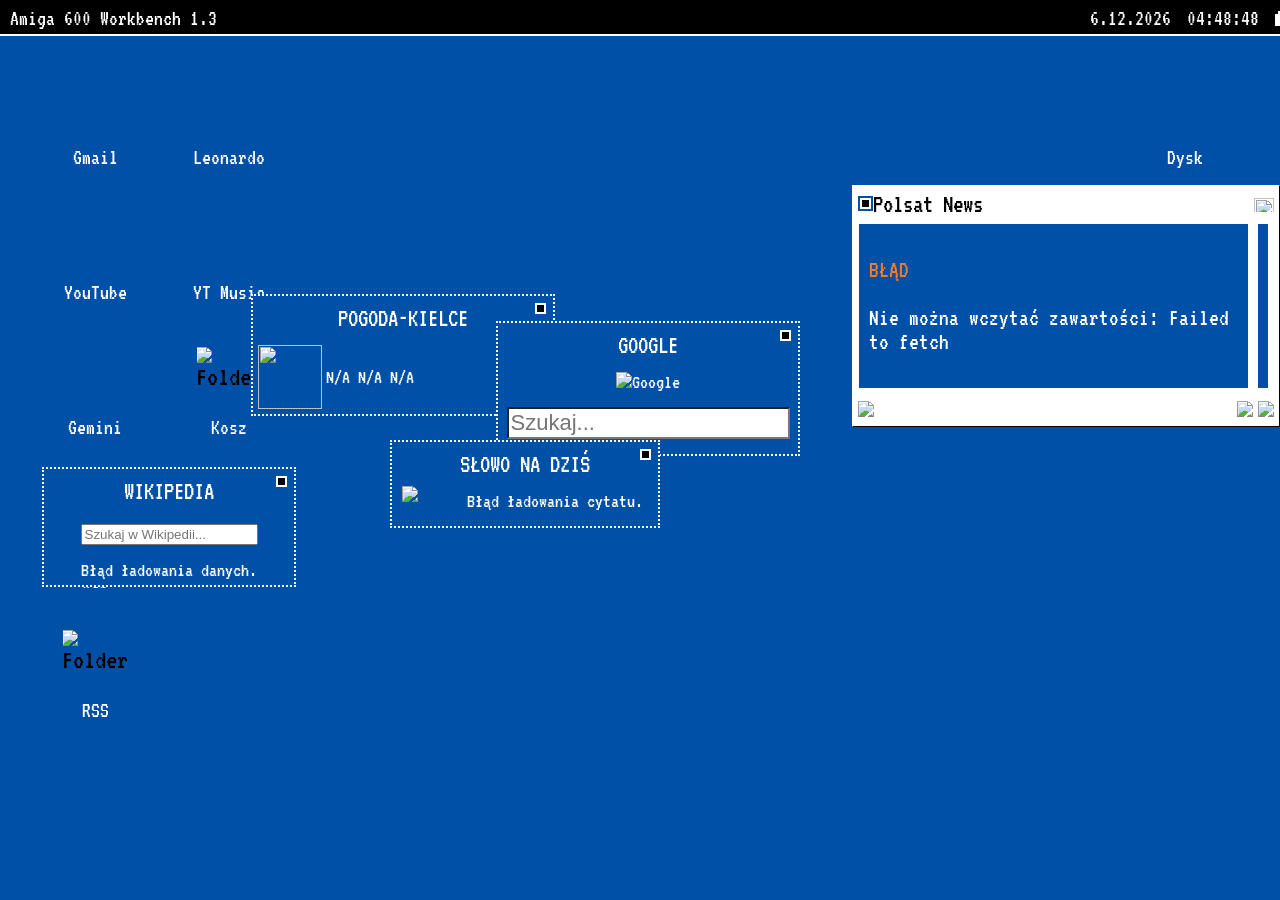
==== index.html @ e7f715d5 "Update index.html" ====
<!DOCTYPE html>
<html lang="pl">
<head>
    <meta charset="UTF-8">
    <meta name="viewport" content="width=device-width, initial-scale=1.0">
    <title>Workbench 1.3</title>
    <script src="https://cdn.tailwindcss.com"></script>
    <link rel="preconnect" href="https://fonts.googleapis.com">
    <link rel="preconnect" href="https://fonts.gstatic.com" crossorigin>
    <link href="https://fonts.googleapis.com/css2?family=VT323&display=swap" rel="stylesheet">
    <!-- Add Readability.js for better text extraction -->
    <script src="https://cdn.jsdelivr.net/npm/@mozilla/readability@0.5.0/Readability.min.js"></script>
    <style>
        :root {
            --amiga-blue: #0050a8;
            --amiga-orange: #f77b22;
            --amiga-black: #000000;
            --amiga-white: #ffffff;
        }

        html, body {
            height: 100%;
            margin: 0;
            padding: 0;
            overflow: hidden; /* Prevent body scrollbars */
        }

        body {
            font-family: 'VT323', monospace;
            font-size: 28px;
            color: var(--amiga-black);
            -webkit-font-smoothing: none;
            -moz-osx-font-smoothing: grayscale;
            image-rendering: pixelated;
            image-rendering: -moz-crisp-edges;
            image-rendering: crisp-edges;
            user-select: none;
            cursor: url('https://raw.githubusercontent.com/WidgetUZ/Amiga/refs/heads/main/images/kursor.png'), auto;
            background-color: var(--amiga-blue);
        }
        
		input  {
			color: var(--amiga-black) !important;
		}
        b, strong {
            font-weight: normal;
        }

        audio, embed, iframe, img, object, svg, video {
            display: block;
            vertical-align: middle;
            height: auto;
        }
        canvas {
            display: block;
            vertical-align: middle;
            height: auto;
        }
        /* Ensure canvas in icon-image fills its container */
        .icon-image canvas {
            width: 100%;
            height: 100%;
            object-fit: contain;
        }


        .workbench-screen {
            background-color: var(--amiga-blue);
            height: 100vh;
            overflow-y: auto;
            overflow-x: hidden;
            position: relative;
            padding: 20px;
            padding-top: 50px; /* Adjusted top margin */
            padding-bottom: 100px; /* Adjusted bottom margin */
            box-sizing: border-box;
        }


        .top-bar {
            background-color: var(--amiga-black);
            color: var(--amiga-white) !important;
            height: 32px;
            border-bottom: 2px solid var(--amiga-white);
            width: 100%;
            position: fixed;
            top: 0;
            left: 0;
            z-index: 1000;
            padding: 2px 10px 0;
            display: flex;
            align-items: center;
            justify-content: space-between;
        }
        
        .top-bar-text {
            white-space: nowrap;
            font-size: 22px;
        }
        
        #top-bar-right {
            display: flex;
            align-items: center;
            gap: 16px;
        }

        #mobile-feeds-menu {
            display: none; /* Hidden on desktop */
            position: relative;
        }
        #mobile-feeds-menu-btn {
            background: none; border: none; color: white; font-family: inherit;
            cursor: pointer;
        }
        #mobile-feeds-dropdown {
            display: none;
            position: absolute;
            top: 100%;
            left: 0;
            background-color: var(--amiga-black);
            border: 1px solid var(--amiga-white);
            z-index: 1001;
        }
        #mobile-feeds-dropdown a {
            color: white; text-decoration: none; display: block; padding: 5px 10px;
        }
        #mobile-feeds-dropdown a:hover {
            background-color: var(--amiga-blue);
        }

        .desktop {
            display: flex;
            justify-content: space-between; /* Distribute icons and widgets */
            min-height: calc(100% - 40px);
            position: relative; /* For absolute positioning of widget-container */
        }
        
        #desktop-icons-left, #desktop-icons-right {
            display: flex;
            flex-direction: column;
            flex-wrap: wrap; /* Allow wrapping into new columns */
            gap: 24px;
            align-content: flex-start;
            padding: 20px;
            box-sizing: border-box;
            height: calc(100vh - 150px); /* Fill available height for wrapping */
        }

        #desktop-icons-left {
            align-items: flex-start; /* Align icons to the left */
        }

        #desktop-icons-right {
            align-items: flex-end; /* Align icons to the right */
        }

        #widget-container {
            position: absolute; /* Position widgets absolutely within desktop */
            top: 0;
            left: 0;
            width: 100%;
            height: 100%;
            pointer-events: none; /* Allow clicks to pass through to desktop icons */
        }
        #widget-container > * {
            pointer-events: auto; /* Re-enable pointer events for individual widgets */
        }


        .desktop-icon {
            display: flex; flex-direction: column; align-items: center;
            width: 110px; cursor: inherit;
            text-decoration: none;
            flex-shrink: 0; /* Prevent icons from shrinking */
        }

        .icon-image {
            width: 64px; height: 58px; 
            background-color: transparent;
            border: none;
            position: relative;
            margin-bottom: 5px; display: flex; align-items: center; justify-content: center;
            overflow: hidden;
        }
        
        .icon-label { 
            background-color: transparent; 
            color: var(--amiga-white); 
            padding: 3px 5px; 
            font-size: 22px; 
            text-align: center; 
            border: 1px solid transparent; 
            width: 100%; 
            white-space: normal; /* Allow wrapping */
            word-break: break-word;
            min-height: 40px; /* Space for two lines */
            display: flex;
            align-items: center;
            justify-content: center;
            line-height: 1.2;
        }
        .desktop-icon:hover .icon-label { color: var(--amiga-orange); }
        
        .amiga-window {
            position: absolute; width: auto; max-width: 90%; height: auto; max-height: 80vh;
			float: left;
            background-color: var(--amiga-white);
            border: 1px solid;
            border-color: var(--amiga-white) var(--amiga-black) var(--amiga-black) var(--amiga-white);
            z-index: 50; display:none; flex-direction:column;
            padding: 1px;
        }

        .window-bar { height: 32px; padding: 0 4px; display: flex; align-items: center; justify-content: space-between; cursor: move; flex-shrink: 0; background-color: var(--amiga-white); }
        .amiga-window.active .window-bar .window-bar-bottom { color: var(--amiga-blue); }
        .amiga-window.inactive .window-bar .window-bar-bottom { color: var(--amiga-black); }
        .window-title-container { display: flex; align-items: center; width: 100%; height: 100%; overflow: hidden; }
        .window-title { padding-top: 2px; white-space: nowrap; overflow: hidden; text-overflow: ellipsis; font-size: 26px; }
        .title-lines{
            flex-grow: 1;
            height: 80%;
            margin-left: 5px;
			margin-right: 5px;
            position: relative;
			border-left: 19px;
			border-left-color: #000;
        }
		.bottom-lines{
            flex-grow: 1;
            height: 100%;
            margin-left: 5px;
			margin-right: 5px;
            position: relative;
        }
		.window-bar-bottom { height: 32px; padding: 0 4px; display: flex; align-items: center; justify-content: space-between; cursor: move; flex-shrink: 0; background-color: var(--amiga-white); }
        .amiga-window.active .window-bar .window-bar-bottom { color: var(--amiga-blue); }
        .amiga-window.inactive .window-bar .window-bar-botto  { color: var(--amiga-black); }
        .window-title-container { display: flex; align-items: center; width: 100%; height: 100%; overflow: hidden; }
        .window-title { padding-top: 2px; white-space: nowrap; overflow: hidden; text-overflow: ellipsis; font-size: 26px; }
        .title-lines {
            flex-grow: 1;
            height: 80%;
            margin-left: 5px;
			margin-right: 5px;
            position: relative;
        }
        .title-lines::before, .title-lines::after { content: ''; position: absolute; left: 0; right: 0; }
        .amiga-window.active .title-lines::before, .amiga-window.active .title-lines::after { height: 3px; background-color: var(--amiga-blue); }
        .amiga-window.active .title-lines::before { top: 8px; }
        .amiga-window.active .title-lines::after { bottom: 8px; }
        .amiga-window.inactive .title-lines::before, .amiga-window.inactive .title-lines::after { height: 1px; background-color: transparent; background-image: repeating-linear-gradient(to right, var(--amiga-blue) 0, var(--amiga-blue) 2px, transparent 2px, transparent 4px); }
        .amiga-window.inactive .title-lines::before { top: 9px; }
        .amiga-window.inactive .title-lines::after { bottom: 9px; }

		.bottom-lines {
            flex-grow: 1;
            height: 80%;
            margin-left: 5px;
			margin-right: 5px;
            position: relative;
        }
        .bottom-lines::before, .bottom-lines::after { content: ''; position: absolute; left: 0; right: 0; }
        .amiga-window.active .bottom-lines::before, .amiga-window.active .bottom-lines::after { height: 40%; background-color: var(--amiga-white); border: 2px;border-bottom-color: var(--amiga-blue); border-style: solid;}
        .amiga-window.active .bottom-lines::before { top:8px; }
        .amiga-window.active .bottom-lines::after { bottom: 8px; }
        .amiga-window.inactive .bottom-lines::before, .amiga-window.inactive .bottom-lines::after { height: 3px; background-color: transparent; background-image: repeating-linear-gradient(to right, var(--amiga-blue) 0, var(--amiga-blue) 2px, transparent 2px, transparent 4px); }
        .amiga-window.inactive .bottom-lines::before { top: 9px; }
        .amiga-window.inactive .bottom-lines::after { bottom: 9px; }
		
		
		.vertical-lines {
			float: left;
			top: 40px;
			width: 30px;
			padding: 5px;
			background-color: var(--amiga-white);
			border: 2px;
			border-style: solid;
			border-color: var(--amiga-blue);
            height: auto;
            margin-left: 0px;
			margin-right: 0px;
        }
        .vertical-lines::before, .bottom-lines::after { content: ''; position: absolute; left: 0; right: 0; }
        .amiga-window.active .vertical-lines::before, .amiga-window.active .vertical-lines::after { height: 0%; background-color: var(--amiga-white); border: 0px;border-bottom-color: var(--amiga-blue); border-style: solid;}
        .amiga-window.active .vertical-lines::before { top:0px; }
        .amiga-window.active .vertical-lines::after { bottom: 0px; }
        .amiga-window.inactive .vertical-lines::before, .amiga-window.inactive .vertical-lines::after { height: 0px; background-color: transparent; background-image: repeating-linear-gradient(to right, var(--amiga-blue) 0, var(--amiga-blue) 2px, transparent 2px, transparent 4px); }
        .amiga-window.inactive .vertical-lines::before { top: 0px; }
        .amiga-window.inactive .vertical-lines::after { bottom: 0px; }
		
		
        .window-gadgets { display: flex; align-items: center; border-left: 1px;
			border-left-color: var(--amiga-blue);}
        .gadget { cursor: inherit; margin: 0px 0px;}
        
        .window-content-wrapper { flex-grow: 1; margin: 5px 0 5px 5px; 
			border-right: 30px double var(--amiga-white); 
			background-color: var(--amiga-blue); overflow: hidden; display:flex; flex-direction: column; }
        .window-content {
            flex-grow: 1;
			padding:10px;
            overflow-y: auto;
            color: var(--amiga-white);
            font-size: 24px;
            line-height: normal;
            word-break: break-word;
			
        }
        .window-content a {
            color: var(--amiga-orange) !important;
            text-decoration: none;
            font-weight: normal;
        }


        /* Widget Styling */
        .amiga-widget { 
            position: absolute; 
            background-color: var(--amiga-blue); 
            border: 2px dotted var(--amiga-white); 
            z-index: 40; 
            display: flex; 
            flex-direction: column; 
            /* Make the entire widget draggable */
            cursor: grab; /* Indicate draggable */
        }
        .amiga-widget:active {
            cursor: grabbing; /* Indicate dragging */
        }

        .widget-close-button { /* New class for the close gadget for widgets */
            position: absolute;
            top: 5px;
            right: 5px;
            z-index: 51; /* Ensure it's above other widget content */
            cursor: pointer;
        }

        .widget-title { 
            /* Moved from .amiga-widget to .widget-bar for consistency */
            color: var(--amiga-white); 
            text-transform: uppercase; 
            text-align: center; 
            padding: 4px; 
            font-size: 26px; /* Adjusted for bar */
            display: flex;
            align-items: center;
            justify-content: center;
            gap: 10px; /* Space between title and logo */
            white-space: nowrap;
            overflow: hidden;
            text-overflow: ellipsis;
            margin-top: 5px; /* Add some margin from the top border */
            margin-bottom: 5px; /* Add some margin from the content */
        }
        .widget-title canvas {
            width: 24px; /* Adjusted size for widget logo */
            height: 24px;
            object-fit: contain;
        }
        .widget-content { 
            padding: 5px; 
		max-width: 400px;
            color: var(--amiga-white); 
            font-size: 20px; 
            line-height: normal; 
            flex-grow: 1; /* Allow content to fill remaining height */
            overflow-y: auto; /* Enable scrolling for content */
        }
        .widget-content a { color: var(--amiga-orange) !important; }

        /* Initial positions for widgets - will be randomized by JS */
        #weather-widget { width: 300px; height: auto; } /* Added height for better random positioning */
        #google-widget { width: 300px; auto; padding-bottom: 10px; text-align: center; }
        #wiki-widget { width: 250px; height: auto; text-align: center;}
	#wiki-top5-content {width: auto};
        #bible-widget { width: 330px; auto; }

        #google-widget .widget-content { background-color: var(--amiga-blue); }
        #google-widget .form-input { background-color: var(--amiga-white); font-size: 22px; padding: 2 0 2 15px; color: var(--amiga-blue);}
		#wiki-search-form { background-color: var(--amiga-blue); margin: 0px 5px 0px 5px; padding: 5px;}
        #google-widget .form-input {background-color: var(--amiga-white); font-size: 22px; padding: 2 0 2 15px; color: var(--amiga-blue);}
        #browser-window .browser-bar {padding: 5px; border-bottom: 2px solid var(--amiga-black); display: flex; gap: 5px; color: var(--amiga-blue); background-color: var(--amiga-orange);}
        #browser-window .browser-input { flex-grow: 1; }

        .page-render-header { display: flex; gap: 10px; align-items: center; margin-bottom: 10px; }
        .page-render-favicon { width: 28px; height: 28px; flex-shrink: 0; }
        .page-render-main-image {
            max-width: 100%;
            float: left;
            margin: 5px 5px 0px 0px;
            border: 1px solid var(--amiga-black);
        }
        
        .wiki-item { display: flex; text-align: left; flex-direction: row; gap: 5px; vertical-align: top; margin-bottom: 10px; } /* Changed to column for snippet */
        .wiki-item .wiki-item-header { display: flex; gap: 5px; align-items: top;}
        .wiki-item canvas { width: auto; height: auto; flex-shrink: 0; border: 1px solid black; }
        .wiki-item a { color: var(--amiga-white); text-decoration: none; }
        .wiki-item a:hover { color: var(--amiga-orange); }
        .wiki-item-snippet {
            font-size: 18px; /* Smaller font for snippet */
		text-align: left;
            color: rgba(255,255,255,0.8);
            margin-left: 5px; /* Indent snippet to align with title */
        }


        @media (max-width: 768px) {
            body { font-size: 20px; /* large on mobile */ }
            .desktop { 
                flex-direction: column; 
                align-items: center; 
                justify-content: flex-start; /* Stack items at the top */
            }
            /* Desktop icons containers for mobile - stack horizontally at top */
            #desktop-icons-left, #desktop-icons-right {
                position: relative; /* Remove absolute positioning on mobile */
                height: auto; /* Auto height on mobile */
                flex-direction: row; /* Arrange icons in rows on mobile */
                flex-wrap: wrap; /* Wrap to new rows */
                justify-content: center; /* Center icons */
                padding: 10px;
                width: 100%; /* Take full width */
                align-items: center; /* Center items in row */
                gap: 10px; /* Smaller gap for mobile icons */
            }
            #desktop-icons-right { order: 1; } /* Order right icons first on mobile */
            #desktop-icons-left { order: 2; } /* Then left icons */

            #widget-container { 
                position: relative; /* Remove absolute positioning on mobile */
                top: auto;
                left: auto;
                width: 100%;
                height: auto;
                display: flex;
                flex-direction: column;
                align-items: center;
                gap: 10px;
                pointer-events: auto; /* Re-enable pointer events for the container itself */
                padding-bottom: 20px; /* Add some padding at the bottom of widgets on mobile */
            }
            .amiga-widget {
                position: relative !important;
                top: auto !important;
                left: auto !important;
                transform: none !important;
                width: 90%;
            }
            .widget-title { font-size: 24px; }
            .widget-content { font-size: 21px; line-height: normal }

            #top-bar-text {
                content: "Amiga 600"; /* Set the content property for the mobile text */
            }
        }
        
    </style>
</head>
<body>

    <div class="workbench-screen">
        <div class="top-bar">
            <div id="top-bar-text" class="top-bar-text">Amiga 600 Workbench 1.3</div>
            <div id="mobile-feeds-menu">
                <button id="mobile-feeds-menu-btn">RSS ▾</button>
                <div id="mobile-feeds-dropdown"></div>
            </div>
            <div id="top-bar-right">
                <div class="top-bar-text" id="date"></div>
                <div class="top-bar-text" id="clock">12:00:00</div>
                <div id="top-bar-gadget"></div>
            </div>
        </div>

        <div class="desktop">
            <div id="desktop-icons-left"></div>
            <div id="desktop-icons-right"></div>
            <div id="widget-container">
                <div id="weather-widget" class="amiga-widget">
                    <div class="widget-close-button">
                        <div class="gadget gadget-close"><svg width="15" height="15" viewBox="0 0 15 15" fill="none" xmlns="http://www.w3.org/2000/svg" shape-rendering="crispEdges"><rect width="15" height="15" fill="white"/><rect x="1" y="1" width="13" height="13" fill="white" stroke="#0050A8" stroke-width="2"/><rect x="4" y="4" width="7" height="7" fill="black"/></svg></div>
                    </div>
                    <div class="widget-title">Pogoda-Kielce</div>
                    <div class="widget-content" id="weather-widget-content"></div>
                </div>
                <div id="google-widget" class="amiga-widget">
                    <div class="widget-close-button">
                        <div class="gadget gadget-close"><svg width="15" height="15" viewBox="0 0 15 15" fill="none" xmlns="http://www.w3.org/2000/svg" shape-rendering="crispEdges"><rect width="15" height="15" fill="white"/><rect x="1" y="1" width="13" height="13" fill="white" stroke="#0050A8" stroke-width="2"/><rect x="4" y="4" width="7" height="7" fill="black"/></svg></div>
                    </div>
                    <div class="widget-title">Google</div>
                    <div class="widget-content">
                        <div id="google-logo-container" style="margin-bottom: 5px; text-align: center;"></div>
                        <form id="google-widget-form"><input type="text" class="form-input" placeholder="Szukaj..."></form>
                    </div>
                </div>
                <div id="bible-widget" class="amiga-widget">
                    <div class="widget-close-button">
                        <div class="gadget gadget-close"><svg width="15" height="15" viewBox="0 0 15 15" fill="none" xmlns="http://www.w3.org/2000/svg" shape-rendering="crispEdges"><rect width="15" height="15" fill="white"/><rect x="1" y="1" width="13" height="13" fill="white" stroke="#0050A8" stroke-width="2"/><rect x="4" y="4" width="7" height="7" fill="black"/></svg></div>
                    </div>
                    <div class="widget-title">Słowo na dziś</div>
                    <div style="float: left; padding: 0px 10px 10px 10px;border-style: none">
					<img src="https://github.com/WidgetUZ/Amiga/blob/main/images/jesus.png?raw=true" style="width: 60px; height: auto; border-style: none; float: left;"> <div class="widget-content" id="bible-widget-content">Ładowanie...</div></div>
                   
					</div>
                <div id="wiki-widget" class="amiga-widget">
                    <div class="widget-close-button">
                        <div class="gadget gadget-close"><svg width="15" height="15" viewBox="0 0 15 15" fill="none" xmlns="http://www.w3.org/2000/svg" shape-rendering="crispEdges"><rect width="15" height="15" fill="white"/><rect x="1" y="1" width="13" height="13" fill="white" stroke="#0050A8" stroke-width="2"/><rect x="4" y="4" width="7" height="7" fill="black"/></svg></div>
                    </div>
                    <div class="widget-title">
                        <span id="wiki-title-text">Wikipedia</span>
                        <canvas id="wiki-logo-canvas"></canvas>
                    </div>
                    <div class="widget-content">
                        <form id="wiki-search-form" style="margin-bottom: 10px;">
                            <input type="text" class="form-input" placeholder="Szukaj w Wikipedii...">
                        </form>
                        <div id="wiki-top5-content" style="overflow-y: auto;">Ładowanie...</div>
                    </div>
                </div>
            </div>
        </div>

        <div id="windows-container"></div>
    </div>

    <script>
        let highestZIndex = 100;
        const initialFeeds = [
            { name: 'Polsat News', url: 'https://www.polsatnews.pl/rss/wszystkie.xml' },
            { name: 'Defence24', url: 'https://www.defence24.pl/rss' },
            { name: 'Aleteia.pl', url: 'https://aleteia.org/pl/feed/' },
            { name: 'Superman Homepage', url: 'http://www.supermanhomepage.com/feed/' },
            { name: 'Sport Interia', url: 'https://sport.interia.pl/feed' },
        ];
        
        // --- Main Setup ---
        document.addEventListener('DOMContentLoaded', () => {
            setupDesktop();
            setupWidgets();
            updateTopBarText();
            updateClock(); // Initial call to display time immediately
            setInterval(updateClock, 1000);
            window.addEventListener('resize', updateTopBarText);
        });

        // Function to get random position for new windows/widgets
        function getRandomPosition(elementWidth, elementHeight) {
            const viewportWidth = window.innerWidth;
            const viewportHeight = window.innerHeight;
            const topBarHeight = 32; // Height of the top bar
            const bottomPadding = 100; // Adjusted bottom padding

            // Calculate max X and Y to ensure element is fully visible
            const maxX = Math.max(0, viewportWidth - elementWidth - 40); // 40px margin from right
            const maxY = Math.max(0, viewportHeight - elementHeight - topBarHeight - bottomPadding - 40); // 40px margin from bottom

            // Generate random coordinates within the safe bounds
            const randomX = Math.floor(Math.random() * maxX);
            const randomY = Math.floor(Math.random() * maxY) + topBarHeight; // Ensure it's below the top bar

            return { top: `${randomY}px`, left: `${randomX}px` };
        }

        function setupDesktop() {
            const iconsLeft = document.getElementById('desktop-icons-left');
            const iconsRight = document.getElementById('desktop-icons-right');
            
            iconsLeft.innerHTML = ''; // Clear existing icons
            iconsRight.innerHTML = ''; // Clear existing icons

            const iconBasePath = 'https://raw.githubusercontent.com/WidgetUZ/Amiga/main/images/';
            // General folder icon for interactive windows
            const folderIcon = `<img src="${iconBasePath}folder.jpg" alt="Folder" class="w-full h-full object-contain">`;

            // Icons that need favicon rendering or are interactive windows
            const desktopIcons = [
                { name: 'Gmail', url: 'https://mail.google.com', side: 'left' },
                { name: 'YouTube', url: 'https://youtube.com', side: 'left' },
                { name: 'Gemini', url: 'https://gemini.google.com', side: 'left' }, // Updated Gemini to be dynamic
                { name: 'World Wide Web', windowId: 'browser-window', side: 'left' }, // Renamed Web Browser
                { name: 'RSS', windowId: 'feeds-window', extraClass: 'hide-on-mobile', side: 'left' },
                { name: 'Leonardo', url: 'https://app.leonardo.ai', side: 'left' }, // Updated Leonardo to be dynamic
                { name: 'YT Music', url: 'https://music.youtube.com', side: 'left' },
                { name: 'Kosz', windowId: 'trash-window', side: 'left' },
                { name: 'AI', windowId: 'ai-window', side: 'left' },
                { name: 'Dysk', url: 'https://drive.google.com/', side: 'right' }, // RAM Disk is now "Dysk"
                { name: 'Workbench', windowId: 'workbench-window', side: 'right' },
            ];

            desktopIcons.forEach(item => {
                let iconHTML;
                const iconElement = document.createElement('div');
                iconElement.className = `desktop-icon ${item.extraClass || ''}`;

                if (item.url) { // It's a direct link with favicon
                    const canvasId = `desktop-icon-${item.name.replace(/\s/g, '')}`;
                    iconElement.innerHTML = `
                        <a href="${item.url}" target="_blank" class="desktop-icon" style="width:100%; height:100%; display:flex; flex-direction:column; align-items:center;">
                            <div class="icon-image"><canvas id="${canvasId}"></canvas></div>
                            <div class="icon-label">${item.name}</div>
                        </a>`;
                    
                    if (item.side === 'left') {
                        iconsLeft.appendChild(iconElement);
                    } else {
                        iconsRight.appendChild(iconElement);
                    }

                    // Load favicon after element is in DOM
                    setTimeout(() => {
                        const canvas = document.getElementById(canvasId);
                        if (canvas) loadImageToPixelArt(canvas, `https://www.google.com/s2/favicons?domain=${item.url}&sz=64`, 'https://corsproxy.io/?', 16);
                    }, 0);
                } else { // It's an interactive icon opening a window
                    iconElement.classList.add('interactive-icon');
                    iconElement.dataset.windowId = item.windowId;
                    iconElement.innerHTML = `
                        <div class="icon-image">${folderIcon}</div>
                        <div class="icon-label">${item.name}</div>`;
                    
                    if (item.side === 'left') {
                        iconsLeft.appendChild(iconElement);
                    } else {
                        iconsRight.appendChild(iconElement);
                    }
                }
            });
            
            const topBarGadget = document.getElementById('top-bar-gadget');
            topBarGadget.innerHTML = `<svg width="15" height="15" viewBox="0 0 15 15" fill="none" xmlns="http://www.w3.org/2000/svg" shape-rendering="crispEdges"><rect width="15" height="15" fill="black"/><rect x="1" y="4" width="10" height="10" fill="white" stroke="white" stroke-width="2"/><rect x="4" y="1" width="10" height="10" fill="white" stroke="white" stroke-width="2"/></svg>`;

            createBrowserWindow();
            createFeedsWindow();
            createAiWindow();
            createWorkbenchWindow();
            createWindowHTML('trash-window', 'Kosz', '<p>Kosz jest pusty.</p>', getRandomPosition(300, 200)); // Random position for trash
            
            setupMobileMenu();

            if (window.innerWidth > 768) {
                const polsatFeed = initialFeeds.find(f => f.name === 'Polsat News');
                if (polsatFeed) {
                    const feedId = 'polsat-news-on-start';
                    // Create window first to get its dimensions for getRandomPosition
                    const newWindow = createWindowHTML(feedId, polsatFeed.name, 'Ładowanie...', {top: '0px', left: '0px'}); // Temporary position
                    openWindow(newWindow);
                    // Update position after rendering
                    const pos = getRandomPosition(newWindow.offsetWidth, newWindow.offsetHeight);
                    newWindow.style.top = pos.top;
                    newWindow.style.left = pos.left;
                    fetchAndRenderPage(newWindow, polsatFeed.url, true);
                }
            }
        }
        
        function setupWidgets() {
            // Load widget content first
            loadWeather();
            loadWikipediaWidget();
            loadBibleWidget();

            // Setup forms
            const googleForm = document.getElementById('google-widget-form');
            const googleLogoContainer = document.getElementById('google-logo-container');
            googleLogoContainer.innerHTML = `<img src="https://raw.githubusercontent.com/WidgetUZ/Amiga/main/images/google.jpg" alt="Google" style="height: 30px; display: inline-block;">`;
            googleForm.addEventListener('submit', (e) => {
                e.preventDefault();
                const input = e.target.querySelector('input');
                const query = input.value.trim();
                if (query) { window.open(`https://www.google.com/search?q=${encodeURIComponent(query)}`, '_blank'); input.value = ''; }
            });
            const wikiSearchForm = document.getElementById('wiki-search-form');
            wikiSearchForm.addEventListener('submit', (e) => {
                e.preventDefault();
                const input = wikiSearchForm.querySelector('input');
                const query = input.value.trim();
                if (!query) return;
                const url = `https://pl.wikipedia.org/wiki/${encodeURIComponent(query)}`;
                const winId = `wiki-result-${Date.now()}`;
                const newWindow = createWindowHTML(winId, `Wikipedia: ${query}`, 'Ładowanie...', {top: '0px', left: '0px'}); // Temporary position
                openWindow(newWindow);
                const pos = getRandomPosition(newWindow.offsetWidth, newWindow.offsetHeight);
                newWindow.style.top = pos.top;
                newWindow.style.left = pos.left;
                fetchAndRenderPage(newWindow, url, false);
                input.value = '';
            });

            // Apply random positions and make draggable after content is loaded/set up
            // Use a small delay to ensure elements are fully rendered in the DOM
            setTimeout(() => {
                const widgets = ['weather-widget', 'google-widget', 'wiki-widget', 'bible-widget'];
                widgets.forEach(widgetId => {
                    const widgetEl = document.getElementById(widgetId);
                    if (widgetEl) {
                        const pos = getRandomPosition(widgetEl.offsetWidth, widgetEl.offsetHeight);
                        widgetEl.style.top = pos.top;
                        widgetEl.style.left = pos.left;
                        makeElementDraggable(widgetEl); // Make the entire widget draggable
                    }
                });

                // Load Wikipedia logo after the widget is potentially moved
                const wikiLogoCanvas = document.getElementById('wiki-logo-canvas');
                if (wikiLogoCanvas) {
                    loadImageToPixelArt(wikiLogoCanvas, 'https://www.google.com/s2/favicons?domain=wikipedia.org&sz=64', 'https://corsproxy.io/?', 24); // Adjusted size for widget title
                }
            }, 100); // Small delay
        }

        async function loadWeather() {
            const contentEl = document.getElementById('weather-widget-content');
            const kielceHerbCanvasId = 'kielce-herb-canvas';
            const kielceHerbHTML = `<canvas id="${kielceHerbCanvasId}" style="width: 58px; height: 38px; object-fit: contain;"></canvas>`;

            const weatherIcons = {
                sunny: `<img src="https://github.com/WidgetUZ/Amiga/blob/main/images/sunny.png?raw=true" style="width: 64px; height: 64px; object-fit: contain;">`,
                cloudy: `<img src="https://github.com/WidgetUZ/Amiga/blob/main/images/clouds.png?raw=true" style="width: 64px; height: 64px; object-fit: contain;">`,
                rain: `<img src="https://github.com/WidgetUZ/Amiga/blob/main/images/rain.png?raw=true" style="width: 64px; height: 64px; object-fit: contain;">`,
				storm: `<img src="https://github.com/WidgetUZ/Amiga/blob/main/images/storm.png?raw=true" style="width: 64px; height: 64px; object-fit: contain;">`,
				snow: `<img src="https://github.com/WidgetUZ/Amiga/blob/main/images/snow.png?raw=true" style="width: 64px; height: 64px; object-fit: contain;">`,
            };
            
            let dynamicIconHTML = weatherIcons.cloudy;
            let temp = 'N/A', cloud = 'N/A', precip = 'N/A';

            try {
                const response = await fetch('https://api.open-meteo.com/v1/forecast?latitude=50.87&longitude=20.63&current=temperature_2m,weather_code,cloud_cover,precipitation_probability&hourly=precipitation_probability&daily=weather_code&timezone=Europe/Warsaw');
                if (response.ok) {
                    const data = await response.json();
                    const weather = data.current;
                    
                    temp = `${weather.temperature_2m}°C`;
                    cloud = `Chmury: ${weather.cloud_cover}%`;
                    precip = `Opady: ${weather.precipitation_probability}%`;

                    const weatherCode = weather.weather_code;
                    if (weatherCode === 0) dynamicIconHTML = weatherIcons.sunny;
                    else if (weatherCode >= 1 && weatherCode <= 3) dynamicIconHTML = weatherIcons.cloudy;
                    else if (weatherCode >= 51 && weatherCode <= 67) dynamicIconHTML = weatherIcons.rain;
                    else dynamicIconHTML = weatherIcons.cloudy;
                } else {
                    console.error("Weather API response not OK:", response.status, response.statusText);
                }
            } catch (error) {
                console.error("Error fetching weather:", error);
                contentEl.innerHTML = `<p style="color: var(--amiga-orange);">BŁĄD POGODY</p><p>${error.message}</p>`;
            }

            contentEl.innerHTML = `
                <div style="display: flex; align-items: center; gap: 4px; float: left;">${dynamicIconHTML}${kielceHerbHTML}${temp} ${cloud} ${precip}</div>
                </div>`;
            
            setTimeout(() => {
                const canvas = document.getElementById(kielceHerbCanvasId);
                // Increased maxPixelSize for the herb to 64 for better rendering
                if (canvas) loadImageToPixelArt(canvas, 'https://raw.githubusercontent.com/WidgetUZ/Amiga/main/images/kielce_10.jpg', 'https://corsproxy.io/?', 64);
            }, 0);
        }
        
        async function loadWikipediaWidget() {
            const contentEl = document.getElementById('wiki-top5-content');
            try {
                const yesterday = new Date();
                yesterday.setDate(yesterday.getDate() - 1);
                const year = yesterday.getFullYear();
                const month = String(yesterday.getMonth() + 1).padStart(2, '0');
                const day = String(yesterday.getDate()).padStart(2, '0');

                const topViewsUrl = `https://wikimedia.org/api/rest_v1/metrics/pageviews/top/pl.wikipedia.org/all-access/${year}/${month}/${day}`;
                const response = await fetch(topViewsUrl);
                const data = await response.json();
                const articles = data.items[0].articles
                    .filter(a => !a.article.includes(':')) // Filter out special pages
                    .slice(0, 5);
                
                const titles = articles.map(a => a.article).join('|');
                // Fetch images and extracts in one go
                const wikiApiUrl = `https://pl.wikipedia.org/w/api.php?action=query&prop=pageimages|extracts&format=json&piprop=thumbnail&pithumbsize=100&exintro=1&explaintext=1&titles=${encodeURIComponent(titles)}&origin=*`;
                
                const wikiResponse = await fetch(wikiApiUrl);
                const wikiData = await wikiResponse.json();
                const pages = wikiData.query.pages;

                let html = '';
                for (const article of articles) {
                    const page = Object.values(pages).find(p => p.title === article.article.replace(/_/g, ' '));
                    const imageUrl = page?.thumbnail?.source;
                    const extract = page?.extract ? page.extract.split('. ')[0] + '.' : 'Brak opisu.'; // Take first sentence
                    const canvasId = `wiki-canvas-${page?.pageid || Math.random()}`;
                    
                    html += `<div class="wiki-item">`;
                    html += `<div class="wiki-item-header">`;
                    if (imageUrl) {
                        html += `<canvas id="${canvasId}"></canvas>`;
                    }
                    html += `<a href="https://pl.wikipedia.org/wiki/${article.article}" target="_blank">${article.article.replace(/_/g, ' ')}</a></div>`;
                    html += `<div class="wiki-item-snippet">${extract}</div></div>`; // Add snippet
                }
                contentEl.innerHTML = html;

                for (const article of articles) {
                    const page = Object.values(pages).find(p => p.title === article.article.replace(/_/g, ' '));
                    const imageUrl = page?.thumbnail?.source;
                    if (imageUrl) {
                        const canvasId = `wiki-canvas-${page.pageid}`;
                        setTimeout(() => {
                           const canvas = document.getElementById(canvasId);
                           if (canvas) loadImageToPixelArt(canvas, imageUrl, 'https://corsproxy.io/?', 48);
                        }, 0);
                    }
                }

            } catch (error) {
                console.error("Error fetching Wikipedia data:", error);
                contentEl.innerHTML = 'Błąd ładowania danych.';
            }
        }

        async function loadBibleWidget() {
            const contentEl = document.getElementById('bible-widget-content');
            try {
                const response = await fetch('https://beta.ourmanna.com/api/v1/get?format=json&order=daily');
                const data = await response.json();
                const verse = data.verse.details;
                contentEl.innerHTML = `<p>"${verse.text}"</p><p style="text-align: right;">- ${verse.reference}</p>`;
            } catch (error) {
                console.error("Error fetching Bible verse:", error);
                contentEl.innerHTML = 'Błąd ładowania cytatu.';
            }
        }
        
        // This function is now only for simple image-based icons
        function createLinkIconHTML(name, url, svgContent) {
            return `<a href="${url}" target="_blank" class="desktop-icon"><div class="icon-image">${svgContent}</div><div class="icon-label">${name}</div></a>`;
        }

        // This function is for interactive icons that open windows
        function createInteractiveIconHTML(name, windowId, svgContent, extraClass = '') {
            return `<div class="desktop-icon interactive-icon ${extraClass}" data-window-id="${windowId}"><div class="icon-image">${svgContent}</div><div class="icon-label">${name}</div></div>`;
        }
        
        function createWindowHTML(id, title, contentHTML, pos) { // pos is now mandatory
            const container = document.getElementById('windows-container');
            const windowEl = document.createElement('div');
            windowEl.id = id;
            windowEl.className = 'amiga-window';
            windowEl.style.top = pos.top;
            windowEl.style.left = pos.left;

            const closeGadgetSVG = `<svg width="15" height="15" viewBox="0 0 15 15" fill="none" xmlns="http://www.w3.org/2000/svg" shape-rendering="crispEdges"><rect width="15" height="15" fill="white"/><rect x="1" y="1" width="13" height="13" fill="white" stroke="#0050A8" stroke-width="2"/><rect x="4" y="4" width="7" height="7" fill="black"/></svg>`;
            const depthGadgetSVG = `<svg width="15" height="15" viewBox="0 0 15 15" fill="none" xmlns="http://www.w3.org/2000/svg" shape-rendering="crispEdges"><rect width="15" height="15" fill="white"/><rect x="1" y="4" width="10" height="10" fill="white" stroke="black" stroke-width="2"/><rect x="4" y="1" width="10" height="10" fill="white" stroke="black" stroke-width="2"/></svg>`;
            const zoomGadgetSVG = `<svg width="15" height="15" viewBox="0 0 15 15" fill="none" xmlns="http://www.w3.org/2000/svg" shape-rendering="crispEdges"><rect width="15" height="15" fill="white"/><rect x="1" y="4" width="10" height="10" fill="black"/><rect x="4" y="1" width="10" height="10" fill="white" stroke="black" stroke-width="2"/></svg>`;

            windowEl.innerHTML = `
                <div class="window-bar">
                    <div class="window-gadgets"><div class="gadget gadget-close">${closeGadgetSVG}</div>
	</div>

                    <div class="window-title-container"><span class="window-title">${title}</span><div class="title-lines"></div></div>
                    <div class="window-gadgets"><div class="gadget gadget-depth"><img src="https://raw.githubusercontent.com/WidgetUZ/Amiga/refs/heads/main/images/folder-front.jpg" style="float: left; height: 18px; width: 16px;"></div><div class="gadget gadget-zoom"><img src="https://raw.githubusercontent.com/WidgetUZ/Amiga/refs/heads/main/images/folder-back.jpg" style="float: left; height: 18px; width: 100%;"></div></div>
                </div>

                <div class="window-content-wrapper">
				<div class="window-content">${contentHTML}</div>
				</div>

	</div>

<div class="window-bar-bottom">
                    <div class="window-gadgets"><img src="https://raw.githubusercontent.com/WidgetUZ/Amiga/refs/heads/main/images/arrow-left.jpg"></div>
                    <div class="bottom-lines"></div><div><img src="https://raw.githubusercontent.com/WidgetUZ/Amiga/refs/heads/main/images/arrow-right.jpg" style="float: left; padding-right: 5px;"> <img src="https://github.com/WidgetUZ/Amiga/blob/main/images/ico-size-window_21.jpg?raw=true"></div>
                 
                </div>`;
            
            container.appendChild(windowEl);
            makeElementDraggable(windowEl);
            return windowEl;
        }

        function makeElementDraggable(element) {
            if (!element) {
                console.error("makeElementDraggable: Element is null or undefined.", element);
                return; // Exit if element is not valid
            }
            // For windows, use the window-bar. For widgets, use the entire element.
            const bar = element.classList.contains('amiga-window') ? element.querySelector('.window-bar') : element;
            if (!bar) {
                console.error("makeElementDraggable: Could not find draggable bar for element:", element.id, element);
                return; // Exit if bar is not found
            }

            let isDragging = false, offsetX, offsetY;

            const onDragStart = (clientX, clientY) => {
                isDragging = true;
                offsetX = clientX - element.offsetLeft;
                offsetY = clientY - element.offsetTop;
                highestZIndex++;
                element.style.zIndex = highestZIndex;
                // Only apply active/inactive classes to amiga-window elements
                if (element.classList.contains('amiga-window')) {
                    document.querySelectorAll('.amiga-window').forEach(win => {
                        win.classList.remove('active');
                        win.classList.add('inactive');
                    });
                    element.classList.add('active');
                    element.classList.remove('inactive');
                }
            };

            const onDragMove = (clientX, clientY) => {
                if (isDragging) {
                    element.style.left = `${clientX - offsetX}px`;
                    element.style.top = `${clientY - offsetY}px`;
                }
            };

            const onDragEnd = () => {
                isDragging = false;
            };

            bar.addEventListener('mousedown', (e) => {
                // If the click is on a gadget, don't start dragging
                if (e.target.closest('.gadget') || e.target.closest('.widget-close-button')) return;
                onDragStart(e.clientX, e.clientY);
            });
            document.addEventListener('mousemove', (e) => onDragMove(e.clientX, e.clientY));
            document.addEventListener('mouseup', onDragEnd);

            bar.addEventListener('touchstart', (e) => {
                if (e.target.closest('.gadget') || e.target.closest('.widget-close-button')) return;
                e.preventDefault();
                onDragStart(e.touches[0].clientX, e.touches[0].clientY);
            }, { passive: false });
            document.addEventListener('touchmove', (e) => onDragMove(e.touches[0].clientX, e.touches[0].clientY));
            document.addEventListener('touchend', onDragEnd);
            
            // Close gadget listener for both windows and widgets
            const closeGadget = element.querySelector('.gadget-close') || element.querySelector('.widget-close-button .gadget-close');
            if(closeGadget) closeGadget.addEventListener('click', () => { element.style.display = 'none'; });
        }
        
        function loadImageToPixelArt(canvas, url, proxyUrl, maxPixelSize = 48) {
            if (!canvas || !url) {
                console.error("loadImageToPixelArt: Invalid canvas or URL provided.", {canvas, url});
                return;
            }
            const ctx = canvas.getContext('2d');
            let img = new Image();
            img.crossOrigin = "Anonymous"; // Essential for CORS
            img.onload = function() {
                // console.log(`Image loaded successfully for canvas: ${canvas.id}, URL: ${url}`); // Debugging
                const ratio = img.width / img.height;
                canvas.width = maxPixelSize;
                canvas.height = maxPixelSize / ratio;
                const tempCanvas = document.createElement('canvas');
                const tempCtx = tempCanvas.getContext('2d');
                tempCanvas.width = maxPixelSize;
                tempCanvas.height = maxPixelSize / ratio;
                tempCtx.imageSmoothingEnabled = false;
                tempCtx.drawImage(img, 0, 0, tempCanvas.width, tempCanvas.height);
                ctx.imageSmoothingEnabled = false;
                ctx.clearRect(0, 0, canvas.width, canvas.height);
                ctx.drawImage(tempCanvas, 0, 0, tempCanvas.width, tempCanvas.height, 0, 0, canvas.width, canvas.height);
            };
            img.onerror = function(e) {
                console.error("Nie można załadować obrazka do canvasa:", url, e);
                if(canvas) canvas.style.display = 'none'; // Hide canvas if image fails to load
            }
            img.src = proxyUrl + encodeURIComponent(url);
        }
        
        function openWindow(windowEl) {
            if (windowEl) {
                windowEl.style.display = 'flex';
                // Trigger mousedown to bring to front and set active class
                windowEl.dispatchEvent(new MouseEvent('mousedown', { bubbles: true, cancelable: true, clientX: windowEl.offsetLeft, clientY: windowEl.offsetTop }));
            }
        }

        function updateClock() {
            const clockElement = document.getElementById('clock');
            const dateElement = document.getElementById('date');
            if (clockElement && dateElement) { // Added check for dateElement too
                const now = new Date();
                clockElement.textContent = now.toLocaleTimeString('pl-PL');
                dateElement.textContent = now.toLocaleDateString('pl-PL');
                // console.log('Clock updated:', now.toLocaleTimeString('pl-PL')); // For debugging
            } else {
                // console.error('Clock or Date element not found!'); // For debugging
            }
        }
        
        function updateTopBarText() {
            const textEl = document.getElementById('top-bar-text');
            if (window.innerWidth <= 768) {
                textEl.textContent = 'Amiga 600';
            } else {
                textEl.textContent = 'Amiga 600 Workbench 1.3';
            }
        }
        
        function createBrowserWindow() {
            // Create window with temporary position, then update after rendering
            const win = createWindowHTML('browser-window', 'World Wide Web', '', {top: '0px', left: '0px'}); 
            const contentWrapper = win.querySelector('.window-content-wrapper');
            contentWrapper.innerHTML = `
                <div class="browser-bar">
                    <form class="browser-form" style="display: flex; flex-grow: 1; gap: 4px;">
                        <input type="text" class="form-input browser-input" placeholder="example.com">
                        <button type="submit" class="form-button">Wczytaj</button>
                    </form>
                </div>
                <div class="window-content">Wpisz adres URL powyżej.</div>
`
			;
            win.querySelector('.browser-form').addEventListener('submit', (e) => handleBrowserSubmit(e, win));
            // Set random position after the window content is established
            setTimeout(() => {
                const pos = getRandomPosition(win.offsetWidth, win.offsetHeight);
                win.style.top = pos.top;
                win.style.left = pos.left;
            }, 50); // Small delay
        }

        function createFeedsWindow() {
            const linksHTML = initialFeeds.map(feed => 
                `<p><a href="#" class="feed-link" data-url="${feed.url}" data-name="${feed.name}">${feed.name}</a></p>`
            ).join('');
            // Create window with temporary position, then update after rendering
            const win = createWindowHTML('feeds-window', 'RSS', linksHTML, {top: '0px', left: '0px'}); 
            win.addEventListener('click', handleFeedLinkClick);
            // Set random position after the window content is established
            setTimeout(() => {
                const pos = getRandomPosition(win.offsetWidth, win.offsetHeight);
                win.style.top = pos.top;
                win.style.left = pos.left;
            }, 50); // Small delay
        }

        function createAiWindow() {
            const aiServices = [
                { name: 'Kling AI', url: 'https://kling.kuaishou.com' },
                { name: 'Leonardo', url: 'https://app.leonardo.ai' },
                { name: 'Perplexity', url: 'https://www.perplexity.ai/' },
                { name: 'Firefly', url: 'https://firefly.adobe.com/' },
                { name: 'Civitai', url: 'https://civitai.com/' }
            ];

            let contentHTML = '<div style="display: flex; flex-wrap: wrap; gap: 10px; justify-content: center;">';
            aiServices.forEach(service => {
                const canvasId = `ai-icon-${service.name.replace(/\s/g, '')}`;
                contentHTML += `
                    <a href="${service.url}" target="_blank" class="desktop-icon">
                        <div class="icon-image"><canvas id="${canvasId}"></canvas></div>
                        <div class="icon-label">${service.name}</div>
                    </a>
                `;
            });
            contentHTML += '</div>';
            // Create window with temporary position, then update after rendering
            const win = createWindowHTML('ai-window', 'AI Tools', contentHTML, {top: '0px', left: '0px'}); 
            
            aiServices.forEach(service => {
                 const canvasId = `ai-icon-${service.name.replace(/\s/g, '')}`;
                 const faviconUrl = `https://www.google.com/s2/favicons?domain=${service.url}&sz=64`;
                 setTimeout(() => {
                    const canvas = document.getElementById(canvasId);
                    if(canvas) loadImageToPixelArt(canvas, faviconUrl, 'https://corsproxy.io/?', 16);
                 }, 0);
            });
            // Set random position after the window content is established
            setTimeout(() => {
                const pos = getRandomPosition(win.offsetWidth, win.offsetHeight);
                win.style.top = pos.top;
                win.style.left = pos.left;
            }, 50); // Small delay
        }

        // Nowa funkcja do tworzenia okna Workbench z linkami do stron o Amidze
        function createWorkbenchWindow() {
            const amigaLinks = [
                { name: 'Amiga Wiki (PL)', url: 'https://pl.wikipedia.org/wiki/Amiga' },
                { name: 'Lemon Amiga (Gry)', url: 'https://www.lemonamiga.com/' },
                { name: 'Amiga Games Database', url: 'https://amiga.abime.net/' },
                { name: 'AmigaWorld.net', url: 'https://www.amigaworld.net/' },
                { name: 'EAB (English Amiga Board)', url: 'https://eab.abime.net/' }
            ];

            let contentHTML = '<div style="display: flex; flex-wrap: wrap; gap: 10px; justify-content: center;">';
            amigaLinks.forEach(link => {
                const canvasId = `workbench-icon-${link.name.replace(/\s/g, '')}`;
                contentHTML += `
                    <a href="${link.url}" target="_blank" class="desktop-icon">
                        <div class="icon-image"><canvas id="${canvasId}"></canvas></div>
                        <div class="icon-label">${link.name}</div>
                    </a>
                `;
            });
            contentHTML += '</div>';

            // Create window with temporary position, then update after rendering
            const workbenchWin = createWindowHTML('workbench-window', 'Amiga Resources', contentHTML, {top: '0px', left: '0px'}); 
            
            // Załaduj favikony dla ikon Workbench
            amigaLinks.forEach(link => {
                 const canvasId = `workbench-icon-${link.name.replace(/\s/g, '')}`;
                 const faviconUrl = `https://www.google.com/s2/favicons?domain=${link.url}&sz=64`;
                 setTimeout(() => {
                    const canvas = document.getElementById(canvasId);
                    if(canvas) loadImageToPixelArt(canvas, faviconUrl, 'https://corsproxy.io/?', 16);
                 }, 0);
            });
            // Set random position after the window content is established
            setTimeout(() => {
                const pos = getRandomPosition(workbenchWin.offsetWidth, workbenchWin.offsetHeight);
                workbenchWin.style.top = pos.top;
                workbenchWin.style.left = pos.left;
            }, 50); // Small delay
        }

        function setupMobileMenu() {
            const menuBtn = document.getElementById('mobile-feeds-menu-btn');
            const dropdown = document.getElementById('mobile-feeds-dropdown');
            dropdown.innerHTML = initialFeeds.map(feed => 
                `<a href="#" class="feed-link" data-url="${feed.url}" data-name="${feed.name}">${feed.name}</a>`
            ).join('');
            
            menuBtn.addEventListener('click', (e) => {
                e.stopPropagation();
                dropdown.style.display = dropdown.style.display === 'block' ? 'none' : 'block';
            });
            dropdown.addEventListener('click', handleFeedLinkClick);
            document.addEventListener('click', (e) => {
                if (!menuBtn.contains(e.target)) dropdown.style.display = 'none';
            });
        }

        function handleFeedLinkClick(e) {
            if (e.target.classList.contains('feed-link')) {
                e.preventDefault();
                const url = e.target.dataset.url;
                const name = e.target.dataset.name;
                const feedId = 'feed-' + Date.now();
                // Create window with temporary position, then update after rendering
                const newWindow = createWindowHTML(feedId, name, 'Ładowanie...', {top: '0px', left: '0px'}); 
                openWindow(newWindow);
                // Set random position after the window content is established
                setTimeout(() => {
                    const pos = getRandomPosition(newWindow.offsetWidth, newWindow.offsetHeight);
                    newWindow.style.top = pos.top;
                    newWindow.style.left = pos.left;
                }, 50); // Small delay
                fetchAndRenderPage(newWindow, url, true);
            }
        }

        function handleBrowserSubmit(e, win) {
            e.preventDefault();
            let url = e.target.querySelector('.browser-input').value.trim();
            if (!url) return;
            if (!url.startsWith('http://') && !url.startsWith('https://')) {
                url = 'https://' + url;
            }
            try {
                const title = new URL(url).hostname;
                win.querySelector('.window-title').textContent = title;
                fetchAndRenderPage(win, url, false);
            } catch (error) {
                win.querySelector('.window-content').innerHTML = `<p style="color: var(--amiga-orange);">BŁĄD</p><p>Nieprawidłowy adres URL.</p>`;
            }
        }

        async function fetchAndRenderPage(windowEl, url, isRss = false) {
            const contentEl = windowEl.querySelector('.window-content');
            contentEl.innerHTML = 'Ładowanie...';
            const proxyUrl = 'https://corsproxy.io/?';
            
            try {
                const response = await fetch(`${proxyUrl}${encodeURIComponent(url)}`);
                if (!response.ok) {
                    const errorText = await response.text();
                    throw new Error(`Błąd sieci: ${response.status} - ${response.statusText}. Szczegóły: ${errorText.substring(0, 100)}...`);
                }
                const textContent = await response.text();
                const parser = new DOMParser();
                const doc = parser.parseFromString(textContent, isRss ? "application/xml" : "text/html");

                // Check for XML parsing errors for RSS feeds
                if (isRss && doc.querySelector('parsererror')) {
                    const errorText = doc.querySelector('parsererror').textContent;
                    throw new Error(`Błąd parsowania RSS: ${errorText}`);
                }

                if (isRss) {
                    let items = [...doc.querySelectorAll("item"), ...doc.querySelectorAll("entry")];
                    if (items.length === 0) throw new Error("Nie znaleziono wpisów w kanale RSS.");
                    
                    let finalHtml = '';
                    const firstItem = items.shift(); // Take the first item
                    if (firstItem) {
                        let imageUrl = null;
                        const mediaContent = firstItem.querySelector('content[medium="image"], media\\:content[medium="image"]');
                        const enclosure = firstItem.querySelector('enclosure[type^="image"]');
                        const thumbnail = firstItem.querySelector('thumbnail, media\\:thumbnail');
                        if (mediaContent) imageUrl = mediaContent.getAttribute('url');
                        else if (enclosure) imageUrl = enclosure.getAttribute('url');
                        else if (thumbnail) imageUrl = thumbnail.getAttribute('url');
                        else {
                            const description = firstItem.querySelector('description')?.textContent || '';
                            const match = description.match(/<img[^>]+src="([^">]+)"/);
                            if (match) imageUrl = match[1];
                        }
                        
                        const title = (firstItem.querySelector("title")?.textContent || 'Brak tytułu').trim();
                        // Corrected link extraction for first item as well
                        const linkElement = firstItem.querySelector("link");
                        const link = linkElement ? (linkElement.textContent || linkElement.getAttribute('href') || '#') : '#';

                        const canvasId = `canvas-${windowEl.id}-top`;
                        const canvasHTML = imageUrl ? `<canvas id="${canvasId}" class="page-render-main-image" width="256"></canvas>` : '';
                        
                        finalHtml += `<div style="padding-bottom: 8px; margin-bottom: 8px; border-bottom: 1px solid rgba(255,255,255,0.4);">${canvasHTML}<p><strong><a href="${link}" target="_blank" style="color:white;text-decoration:none;">${title}</a></strong></p></div>`;
                        
                        if (imageUrl) {
                            setTimeout(() => {
                                const canvas = document.getElementById(canvasId);
                                if (canvas) loadImageToPixelArt(canvas, imageUrl, proxyUrl, 128);
                            }, 0);
                        }
                    }

                    finalHtml += items.slice(0, 19).map(item => {
                        const title = (item.querySelector("title")?.textContent || 'Brak tytułu').trim();
                        // Corrected link extraction for subsequent items
                        const linkElement = item.querySelector("link");
                        const link = linkElement ? (linkElement.textContent || linkElement.getAttribute('href') || '#') : '#';
                        return `<div style="padding-top: 8px; padding-bottom: 8px; border-bottom: 1px solid rgba(255,255,255,0.2);"><p><strong><a href="${link}" target="_blank" style="color:white; text-decoration:none;">${title}</a></strong></p></div>`;
                    }).join('');
                    contentEl.innerHTML = finalHtml;

                } else {
                    let faviconUrl = doc.querySelector('link[rel="shortcut icon"]')?.href || doc.querySelector('link[rel="icon"]')?.href;
                    if (faviconUrl && !faviconUrl.startsWith('http')) faviconUrl = new URL(faviconUrl, url).href;
                    
                    const faviconCanvasId = `favicon-${windowEl.id}`;
                    
                    const base = doc.createElement('base');
                    base.href = url;
                    doc.head.append(base);

                    doc.body.querySelectorAll('script, style, link[rel="stylesheet"], iframe, video, audio').forEach(el => el.remove());
                    
                    const imagePromises = Array.from(doc.body.querySelectorAll('img')).map(img => {
                        const canvas = document.createElement('canvas');
                        canvas.id = `img-canvas-${Math.random().toString(36).substring(7)}`;
                        canvas.style.maxWidth = '100%';
                        img.replaceWith(canvas);
                        return loadImageToPixelArt(canvas, img.src, proxyUrl, 128);
                    });

                    await Promise.all(imagePromises);

                    const cleanHtml = doc.body.innerHTML;

                    let renderHTML = `<div class="page-render-header">`;
                    if(faviconUrl) renderHTML += `<canvas id="${faviconCanvasId}" class="page-render-favicon"></canvas>`;
                    renderHTML += `<span>${doc.title}</span></div>`;
                    renderHTML += `<div>${cleanHtml}</div>`;

                    contentEl.innerHTML = renderHTML;
                    
                    if (faviconUrl) loadImageToPixelArt(document.getElementById(faviconCanvasId), faviconUrl, proxyUrl, 24);
                }

            } catch (error) {
                console.error(`Błąd wczytywania ${url}:`, error);
                contentEl.innerHTML = `<p style="color: var(--amiga-orange);">BŁĄD</p><p>Nie można wczytać zawartości: ${error.message}</p>`;
            }
        }

        document.addEventListener('click', (e) => {
            const icon = e.target.closest('.interactive-icon');
            if (icon) {
                const windowEl = document.getElementById(icon.dataset.windowId);
                openWindow(windowEl);
            }
        });
    </script>
</body>
</html>
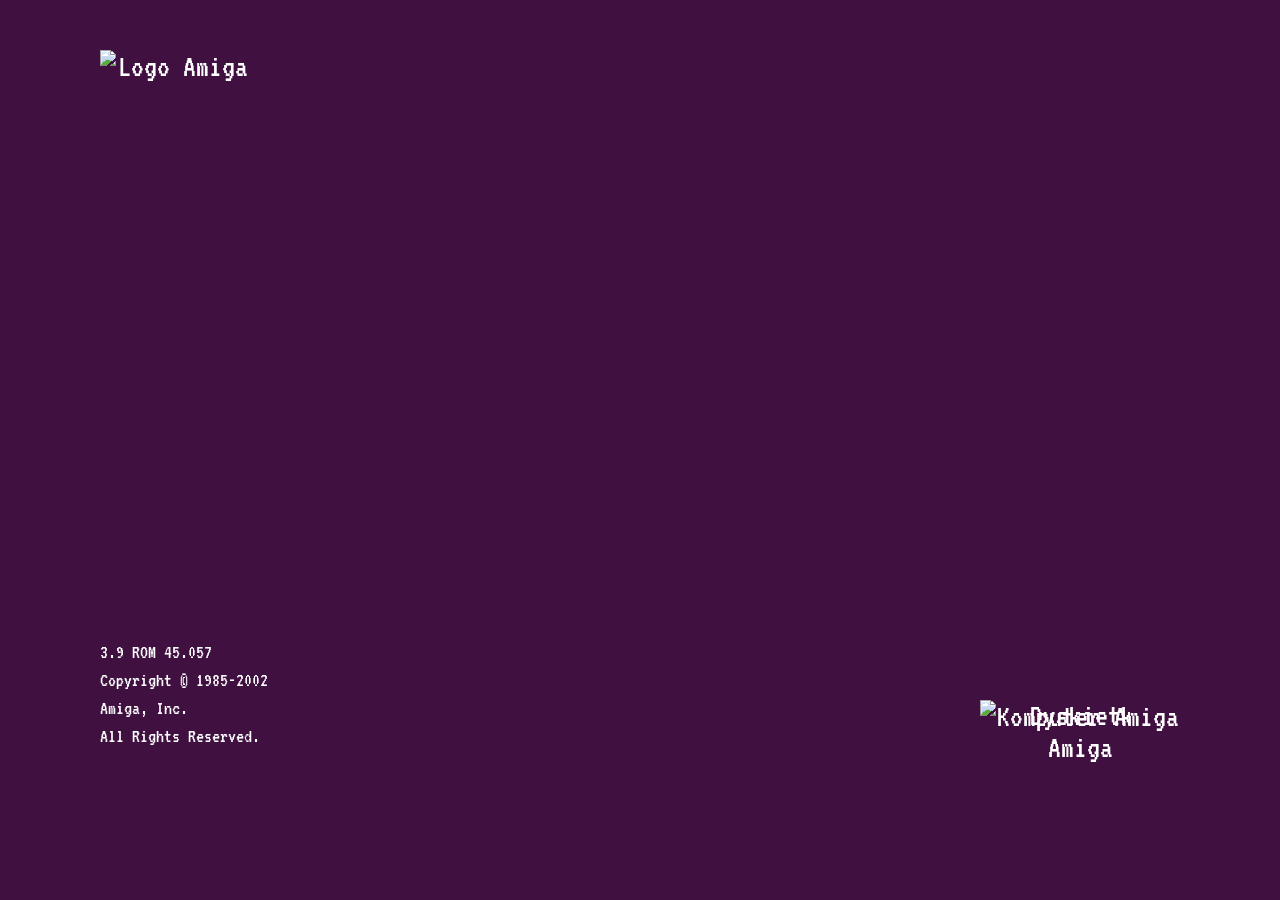
==== commit 779a5675: "Update index.html" ====
--- a/index.html
+++ b/index.html
@@ -22,7 +22,7 @@
             height: 100%;
             margin: 0;
             padding: 0;
-            overflow: hidden; /* Prevent body scrollbars */
+            overflow: hidden; /* Zapobiega paskom przewijania na ciele strony */
         }
 
         body {
@@ -39,7 +39,7 @@
             background-color: var(--amiga-blue);
         }
         
-		input  {
+		input {
 			color: var(--amiga-black) !important;
 		}
         b, strong {
@@ -56,7 +56,7 @@
             vertical-align: middle;
             height: auto;
         }
-        /* Ensure canvas in icon-image fills its container */
+        /* Upewnij się, że canvas w icon-image wypełnia swój kontener */
         .icon-image canvas {
             width: 100%;
             height: 100%;
@@ -71,9 +71,10 @@
             overflow-x: hidden;
             position: relative;
             padding: 20px;
-            padding-top: 50px; /* Adjusted top margin */
-            padding-bottom: 100px; /* Adjusted bottom margin */
+            padding-top: 50px; /* Dostosowany górny margines */
+            padding-bottom: 100px; /* Dostosowany dolny margines */
             box-sizing: border-box;
+            display: none; /* Początkowo ukryty, pokazywany po ekranie startowym */
         }
 
 
@@ -105,7 +106,7 @@
         }
 
         #mobile-feeds-menu {
-            display: none; /* Hidden on desktop */
+            display: none; /* Ukryty na komputerach stacjonarnych */
             position: relative;
         }
         #mobile-feeds-menu-btn {
@@ -130,40 +131,40 @@
 
         .desktop {
             display: flex;
-            justify-content: space-between; /* Distribute icons and widgets */
+            justify-content: space-between; /* Rozkłada ikony i widżety */
             min-height: calc(100% - 40px);
-            position: relative; /* For absolute positioning of widget-container */
+            position: relative; /* Do absolutnego pozycjonowania widget-container */
         }
         
         #desktop-icons-left, #desktop-icons-right {
             display: flex;
             flex-direction: column;
-            flex-wrap: wrap; /* Allow wrapping into new columns */
+            flex-wrap: wrap; /* Pozwala na zawijanie w nowe kolumny */
             gap: 24px;
             align-content: flex-start;
             padding: 20px;
             box-sizing: border-box;
-            height: calc(100vh - 150px); /* Fill available height for wrapping */
+            height: calc(100vh - 150px); /* Wypełnia dostępną wysokość do zawijania */
         }
 
         #desktop-icons-left {
-            align-items: flex-start; /* Align icons to the left */
+            align-items: flex-start; /* Wyrównuje ikony do lewej */
         }
 
         #desktop-icons-right {
-            align-items: flex-end; /* Align icons to the right */
+            align-items: flex-end; /* Wyrównuje ikony do prawej */
         }
 
         #widget-container {
-            position: absolute; /* Position widgets absolutely within desktop */
+            position: absolute; /* Pozycjonuje widżety absolutnie w obrębie pulpitu */
             top: 0;
             left: 0;
             width: 100%;
             height: 100%;
-            pointer-events: none; /* Allow clicks to pass through to desktop icons */
+            pointer-events: none; /* Pozwala na przechodzenie kliknięć do ikon pulpitu */
         }
         #widget-container > * {
-            pointer-events: auto; /* Re-enable pointer events for individual widgets */
+            pointer-events: auto; /* Ponownie włącza zdarzenia wskaźnika dla poszczególnych widżetów */
         }
 
 
@@ -171,7 +172,7 @@
             display: flex; flex-direction: column; align-items: center;
             width: 110px; cursor: inherit;
             text-decoration: none;
-            flex-shrink: 0; /* Prevent icons from shrinking */
+            flex-shrink: 0; /* Zapobiega zmniejszaniu ikon */
         }
 
         .icon-image {
@@ -179,7 +180,8 @@
             background-color: transparent;
             border: none;
             position: relative;
-            margin-bottom: 5px; display: flex; align-items: center; justify-content: center;
+            margin-bottom: 2px; /* Zmniejszony odstęp */
+            display: flex; align-items: center; justify-content: center;
             overflow: hidden;
         }
         
@@ -191,9 +193,9 @@
             text-align: center; 
             border: 1px solid transparent; 
             width: 100%; 
-            white-space: normal; /* Allow wrapping */
+            white-space: normal; /* Pozwala na zawijanie */
             word-break: break-word;
-            min-height: 40px; /* Space for two lines */
+            min-height: 40px; /* Miejsce na dwie linie */
             display: flex;
             align-items: center;
             justify-content: center;
@@ -234,7 +236,7 @@
         }
 		.window-bar-bottom { height: 32px; padding: 0 4px; display: flex; align-items: center; justify-content: space-between; cursor: move; flex-shrink: 0; background-color: var(--amiga-white); }
         .amiga-window.active .window-bar .window-bar-bottom { color: var(--amiga-blue); }
-        .amiga-window.inactive .window-bar .window-bar-botto  { color: var(--amiga-black); }
+        .amiga-window.inactive .window-bar .window-bar-botto { color: var(--amiga-black); }
         .window-title-container { display: flex; align-items: center; width: 100%; height: 100%; overflow: hidden; }
         .window-title { padding-top: 2px; white-space: nowrap; overflow: hidden; text-overflow: ellipsis; font-size: 26px; }
         .title-lines {
@@ -314,7 +316,7 @@
         }
 
 
-        /* Widget Styling */
+        /* Stylizacja widżetów */
         .amiga-widget { 
             position: absolute; 
             background-color: var(--amiga-blue); 
@@ -322,59 +324,59 @@
             z-index: 40; 
             display: flex; 
             flex-direction: column; 
-            /* Make the entire widget draggable */
-            cursor: grab; /* Indicate draggable */
+            /* Umożliwia przeciąganie całego widżetu */
+            cursor: grab; /* Wskazuje, że można przeciągać */
         }
         .amiga-widget:active {
-            cursor: grabbing; /* Indicate dragging */
-        }
-
-        .widget-close-button { /* New class for the close gadget for widgets */
+            cursor: grabbing; /* Wskazuje przeciąganie */
+        }
+
+        .widget-close-button { /* Nowa klasa dla gadżetu zamykającego widżety */
             position: absolute;
             top: 5px;
             right: 5px;
-            z-index: 51; /* Ensure it's above other widget content */
+            z-index: 51; /* Upewnij się, że jest nad inną zawartością widżetu */
             cursor: pointer;
         }
 
         .widget-title { 
-            /* Moved from .amiga-widget to .widget-bar for consistency */
+            /* Przeniesiono z .amiga-widget do .widget-bar dla spójności */
             color: var(--amiga-white); 
             text-transform: uppercase; 
             text-align: center; 
             padding: 4px; 
-            font-size: 26px; /* Adjusted for bar */
+            font-size: 26px; /* Dostosowano do paska */
             display: flex;
             align-items: center;
             justify-content: center;
-            gap: 10px; /* Space between title and logo */
+            gap: 10px; /* Odstęp między tytułem a logo */
             white-space: nowrap;
             overflow: hidden;
             text-overflow: ellipsis;
-            margin-top: 5px; /* Add some margin from the top border */
-            margin-bottom: 5px; /* Add some margin from the content */
+            margin-top: 5px; /* Dodaj margines od górnej krawędzi */
+            margin-bottom: 5px; /* Dodaj margines od zawartości */
         }
         .widget-title canvas {
-            width: 24px; /* Adjusted size for widget logo */
+            width: 24px; /* Dostosowany rozmiar dla logo widżetu */
             height: 24px;
             object-fit: contain;
         }
         .widget-content { 
             padding: 5px; 
-		max-width: 400px;
+		    max-width: 400px;
             color: var(--amiga-white); 
             font-size: 20px; 
             line-height: normal; 
-            flex-grow: 1; /* Allow content to fill remaining height */
-            overflow-y: auto; /* Enable scrolling for content */
+            flex-grow: 1; /* Pozwala zawartości wypełnić pozostałą wysokość */
+            overflow-y: auto; /* Włącza przewijanie dla zawartości */
         }
         .widget-content a { color: var(--amiga-orange) !important; }
 
-        /* Initial positions for widgets - will be randomized by JS */
-        #weather-widget { width: 300px; height: auto; } /* Added height for better random positioning */
+        /* Początkowe pozycje widżetów - będą losowane przez JS */
+        #weather-widget { width: 300px; height: auto; } /* Dodana wysokość dla lepszego losowego pozycjonowania */
         #google-widget { width: 300px; auto; padding-bottom: 10px; text-align: center; }
         #wiki-widget { width: 250px; height: auto; text-align: center;}
-	#wiki-top5-content {width: auto};
+	    #wiki-top5-content {width: auto};
         #bible-widget { width: 330px; auto; }
 
         #google-widget .widget-content { background-color: var(--amiga-blue); }
@@ -393,43 +395,167 @@
             border: 1px solid var(--amiga-black);
         }
         
-        .wiki-item { display: flex; text-align: left; flex-direction: row; gap: 5px; vertical-align: top; margin-bottom: 10px; } /* Changed to column for snippet */
-        .wiki-item .wiki-item-header { display: flex; gap: 5px; align-items: top;}
-        .wiki-item canvas { width: auto; height: auto; flex-shrink: 0; border: 1px solid black; }
-        .wiki-item a { color: var(--amiga-white); text-decoration: none; }
-        .wiki-item a:hover { color: var(--amiga-orange); }
+        /* Stylizacja elementów Wiki */
+        .wiki-item { 
+            display: flex; /* Użyj flexboxa dla układu wierszowego */
+            flex-direction: row; /* Obraz i zawartość tekstowa obok siebie */
+            align-items: flex-start; /* Wyrównaj elementy do góry */
+            gap: 10px; /* Odstęp między obrazem a zawartością tekstową */
+            text-align: left;
+            margin-bottom: 10px; 
+            padding-bottom: 5px;
+            border-bottom: 1px solid rgba(255,255,255,0.2);
+        }
+        .wiki-item canvas { /* To jest obraz w elemencie wiki-item */
+            width: auto; 
+            height: auto; 
+            flex-shrink: 0; 
+            border: 1px solid black; 
+        }
+        .wiki-text-content { /* Nowy wrapper dla tytułu i fragmentu */
+            display: flex;
+            flex-direction: column; /* Tytuł i fragment układają się pionowo */
+            flex-grow: 1; /* Pozwala zawartości tekstowej zająć pozostałe miejsce */
+        }
+        .wiki-text-content a { /* To jest tytuł */
+            color: var(--amiga-white); 
+            text-decoration: none; 
+            font-weight: normal; 
+            line-height: 1.2; /* Dostosuj wysokość linii dla tytułu */
+        }
+        .wiki-text-content a:hover { 
+            color: var(--amiga-orange); 
+        }
         .wiki-item-snippet {
-            font-size: 18px; /* Smaller font for snippet */
-		text-align: left;
+            font-size: 18px; 
             color: rgba(255,255,255,0.8);
-            margin-left: 5px; /* Indent snippet to align with title */
+            margin-top: 5px; /* Odstęp między tytułem a fragmentem */
+            overflow: hidden;
+            text-overflow: ellipsis;
+            display: -webkit-box;
+            -webkit-line-clamp: 2; /* Ogranicz do 2 linii */
+            -webkit-box-orient: vertical;
+        }
+        .wiki-item-snippet a { /* Upewnij się, że link "więcej" jest pomarańczowy i podkreślony */
+            color: var(--amiga-orange) !important;
+            text-decoration: underline !important;
+            font-weight: normal; /* Dziedzicz normalną grubość czcionki */
+        }
+
+        /* Style ekranu startowego */
+        .boot-screen {
+            position: fixed;
+            top: 0;
+            left: 0;
+            width: 100%;
+            height: 100%;
+            background-color: #401040; /* Fioletowy z obrazka */
+            display: flex;
+            flex-direction: column;
+            align-items: center;
+            justify-content: center;
+            z-index: 2000; /* Upewnij się, że jest na wierzchu */
+            color: var(--amiga-white);
+            font-size: 32px;
+            text-align: center;
+            image-rendering: pixelated; /* Upewnij się, że renderowanie wszystkich elementów ekranu startowego jest pikselowane */
+            image-rendering: -moz-crisp-edges;
+            image-rendering: crisp-edges;
+            font-family: 'VT323', monospace; /* Zastosuj czcionkę retro */
+        }
+
+        .boot-logo-container { /* Kontener na logo Amigi */
+            position: absolute;
+            top: 50px; /* Podniesiono logo */
+            left: 100px; /* Dostosowano do obrazka */
+            width: 150px; /* Przybliżony rozmiar logo na obrazku */
+            height: auto; /* Zachowaj proporcje */
+        }
+
+        .boot-logo-container img {
+            width: 100%;
+            height: 100%;
+            object-fit: contain;
+        }
+
+        .rom-text-container {
+            position: absolute;
+            bottom: 150px; /* Podniesiono tekst ROM */
+            left: 100px; /* Dostosowano do obrazka */
+            text-align: left;
+            font-size: 20px;
+            line-height: 1.4;
+            color: var(--amiga-white);
+        }
+
+        .floppy-drive-area { /* Wrapper do pozycjonowania stacji dyskietek i dyskietki */
+            position: absolute;
+            bottom: 100px; /* Podniesiono całą animację dyskietki */
+            right: 100px; /* Pozycja od prawej */
+            width: 200px; /* Szerokość obrazu komputera */
+            height: 100px; /* Wysokość obrazu komputera */
+            overflow: hidden; /* Ukryj dyskietkę, gdy jest poza napędem */
+        }
+
+        .amiga-computer-img {
+            position: absolute;
+            bottom: 0; /* Umieść obraz komputera na dole kontenera */
+            left: 0;
+            width: 100%;
+            height: 100%;
+            object-fit: contain; /* Upewnij się, że pasuje do swojego kontenera */
+        }
+
+        .amiga-floppy-img {
+            position: absolute;
+            width: 100px; /* Szerokość dyskietki */
+            height: 90px; /* Wysokość dyskietki */
+            left: 50%;
+            transform: translateX(-50%); /* Wyśrodkuj poziomo w obszarze napędu */
+            /* Wartości animacji */
+            animation: insertFloppy 2s forwards;
+            animation-delay: 0.5s; /* Rozpocznij animację po krótkim opóźnieniu */
+        }
+
+        @keyframes insertFloppy {
+            0% { top: 100%; } /* Start z dołu kontenera floppy-drive-area */
+            100% {
+                /* Dyskietka wchodzi 27px od dołu grafiki amiga-computer.
+                   Ponieważ amiga-computer-img ma wysokość 100% kontenera (100px),
+                   27px od dołu to 73px od góry obrazu komputera.
+                   Wysokość dyskietki wynosi 90px.
+                   Zatem górna krawędź dyskietki powinna znajdować się na wysokości (73px - 90px) = -17px
+                   względem górnej krawędzi kontenera floppy-drive-area.
+                */
+                top: -17px;
+            }
         }
 
 
         @media (max-width: 768px) {
-            body { font-size: 20px; /* large on mobile */ }
+            body { font-size: 20px; /* duży na urządzeniach mobilnych */ }
             .desktop { 
                 flex-direction: column; 
                 align-items: center; 
-                justify-content: flex-start; /* Stack items at the top */
-            }
-            /* Desktop icons containers for mobile - stack horizontally at top */
+                justify-content: flex-start; /* Układaj elementy na górze */
+            }
+            /* Kontenery ikon pulpitu dla urządzeń mobilnych - układaj poziomo na górze */
             #desktop-icons-left, #desktop-icons-right {
-                position: relative; /* Remove absolute positioning on mobile */
-                height: auto; /* Auto height on mobile */
-                flex-direction: row; /* Arrange icons in rows on mobile */
-                flex-wrap: wrap; /* Wrap to new rows */
-                justify-content: center; /* Center icons */
+                position: relative; /* Usuń absolutne pozycjonowanie na urządzeniach mobilnych */
+                height: auto; /* Automatyczna wysokość na urządzeniach mobilnych */
+                flex-direction: row; /* Układaj ikony w wierszach na urządzeniach mobilnych */
+                flex-wrap: wrap; /* Zawijaj w nowe wiersze */
+                justify-content: center; /* Wyśrodkuj ikony */
                 padding: 10px;
-                width: 100%; /* Take full width */
-                align-items: center; /* Center items in row */
-                gap: 10px; /* Smaller gap for mobile icons */
-            }
-            #desktop-icons-right { order: 1; } /* Order right icons first on mobile */
-            #desktop-icons-left { order: 2; } /* Then left icons */
+                width: 100%; /* Zajmij całą szerokość */
+                align-items: center; /* Wyśrodkuj elementy w wierszu */
+                gap: 10px; /* Mniejszy odstęp dla ikon mobilnych */
+            }
+            #desktop-icons-right { order: 1; } /* Najpierw ikony po prawej na urządzeniach mobilnych */
+            #desktop-icons-left { order: 2; } /* Potem ikony po lewej */
 
             #widget-container { 
-                position: relative; /* Remove absolute positioning on mobile */
+                position: relative; /* Usuń absolutne pozycjonowanie na urządzeniach mobilnych */
                 top: auto;
                 left: auto;
                 width: 100%;
@@ -438,8 +564,8 @@
                 flex-direction: column;
                 align-items: center;
                 gap: 10px;
-                pointer-events: auto; /* Re-enable pointer events for the container itself */
-                padding-bottom: 20px; /* Add some padding at the bottom of widgets on mobile */
+                pointer-events: auto; /* Ponownie włącz zdarzenia wskaźnika dla samego kontenera */
+                padding-bottom: 20px; /* Dodaj trochę odstępu na dole widżetów na urządzeniach mobilnych */
             }
             .amiga-widget {
                 position: relative !important;
@@ -452,15 +578,56 @@
             .widget-content { font-size: 21px; line-height: normal }
 
             #top-bar-text {
-                content: "Amiga 600"; /* Set the content property for the mobile text */
-            }
+                content: "Amiga 600"; /* Ustaw właściwość content dla tekstu mobilnego */
+            }
+
+            /* Dostosuj ekran startowy dla urządzeń mobilnych */
+            .boot-logo-container {
+                top: 50px;
+                left: 50%;
+                transform: translateX(-50%);
+                width: 100px; /* Mniejsze logo na urządzeniach mobilnych */
+            }
+            .rom-text-container {
+                bottom: 50px;
+                left: 50%;
+                transform: translateX(-50%);
+                width: 90%;
+                font-size: 16px; /* Mniejszy tekst na urządzeniach mobilnych */
+            }
+            .floppy-drive-area {
+                bottom: 30px; /* Dostosuj położenie pionowe dla urządzeń mobilnych */
+                right: auto;
+                left: 50%;
+                transform: translateX(-50%);
+                width: 150px; /* Mniejszy napęd na urządzeniach mobilnych */
+                height: 75px; /* Mniejsza wysokość napędu */
+            }
+            /* Animacja dyskietki na urządzeniach mobilnych będzie skalowana automatycznie */
         }
         
     </style>
 </head>
 <body>
 
-    <div class="workbench-screen">
+    <!-- Ekran startowy -->
+    <div class="boot-screen" id="boot-screen">
+        <div class="boot-logo-container">
+            <img src="https://raw.githubusercontent.com/WidgetUZ/Amiga/main/images/amiga-logo.png" alt="Logo Amiga">
+        </div>
+        <div class="rom-text-container">
+            3.9 ROM 45.057<br>
+            Copyright &copy; 1985-2002<br>
+            Amiga, Inc.<br>
+            All Rights Reserved.
+        </div>
+        <div class="floppy-drive-area">
+            <img src="https://raw.githubusercontent.com/WidgetUZ/Amiga/main/images/amiga-computer.png" alt="Komputer Amiga" class="amiga-computer-img">
+            <img src="https://raw.githubusercontent.com/WidgetUZ/Amiga/main/images/amiga-floppy.png" alt="Dyskietka Amiga" class="amiga-floppy-img">
+        </div>
+    </div>
+
+    <div class="workbench-screen" id="workbench-screen">
         <div class="top-bar">
             <div id="top-bar-text" class="top-bar-text">Amiga 600 Workbench 1.3</div>
             <div id="mobile-feeds-menu">
@@ -502,8 +669,7 @@
                     <div class="widget-title">Słowo na dziś</div>
                     <div style="float: left; padding: 0px 10px 10px 10px;border-style: none">
 					<img src="https://github.com/WidgetUZ/Amiga/blob/main/images/jesus.png?raw=true" style="width: 60px; height: auto; border-style: none; float: left;"> <div class="widget-content" id="bible-widget-content">Ładowanie...</div></div>
-                   
-					</div>
+                </div>
                 <div id="wiki-widget" class="amiga-widget">
                     <div class="widget-close-button">
                         <div class="gadget gadget-close"><svg width="15" height="15" viewBox="0 0 15 15" fill="none" xmlns="http://www.w3.org/2000/svg" shape-rendering="crispEdges"><rect width="15" height="15" fill="white"/><rect x="1" y="1" width="13" height="13" fill="white" stroke="#0050A8" stroke-width="2"/><rect x="4" y="4" width="7" height="7" fill="black"/></svg></div>
@@ -535,30 +701,42 @@
             { name: 'Sport Interia', url: 'https://sport.interia.pl/feed' },
         ];
         
-        // --- Main Setup ---
+        // --- Główna konfiguracja ---
         document.addEventListener('DOMContentLoaded', () => {
-            setupDesktop();
-            setupWidgets();
-            updateTopBarText();
-            updateClock(); // Initial call to display time immediately
-            setInterval(updateClock, 1000);
-            window.addEventListener('resize', updateTopBarText);
+            // Ukryj pulpit początkowo
+            document.getElementById('workbench-screen').style.display = 'none';
+
+            // Pokaż ekran startowy
+            const bootScreen = document.getElementById('boot-screen');
+            bootScreen.style.display = 'flex';
+
+            // Po opóźnieniu ukryj ekran startowy i pokaż pulpit
+            setTimeout(() => {
+                bootScreen.style.display = 'none';
+                document.getElementById('workbench-screen').style.display = 'block'; // Pokaż jako blok, aby umożliwić elastyczne rozmieszczenie wewnątrz
+                setupDesktop();
+                setupWidgets();
+                updateTopBarText();
+                updateClock(); // Początkowe wywołanie, aby natychmiast wyświetlić czas
+                setInterval(updateClock, 1000);
+                window.addEventListener('resize', updateTopBarText);
+            }, 3000); // 3 sekundy na animację startową (tylko wkładanie dyskietki)
         });
 
-        // Function to get random position for new windows/widgets
+        // Funkcja do uzyskiwania losowej pozycji dla nowych okien/widżetów
         function getRandomPosition(elementWidth, elementHeight) {
             const viewportWidth = window.innerWidth;
             const viewportHeight = window.innerHeight;
-            const topBarHeight = 32; // Height of the top bar
-            const bottomPadding = 100; // Adjusted bottom padding
-
-            // Calculate max X and Y to ensure element is fully visible
-            const maxX = Math.max(0, viewportWidth - elementWidth - 40); // 40px margin from right
-            const maxY = Math.max(0, viewportHeight - elementHeight - topBarHeight - bottomPadding - 40); // 40px margin from bottom
-
-            // Generate random coordinates within the safe bounds
+            const topBarHeight = 32; // Wysokość górnego paska
+            const bottomPadding = 100; // Dostosowany dolny padding
+
+            // Oblicz maksymalne X i Y, aby upewnić się, że element jest w pełni widoczny
+            const maxX = Math.max(0, viewportWidth - elementWidth - 40); // 40px marginesu od prawej
+            const maxY = Math.max(0, viewportHeight - elementHeight - topBarHeight - bottomPadding - 40); // 40px marginesu od dołu
+
+            // Wygeneruj losowe współrzędne w bezpiecznych granicach
             const randomX = Math.floor(Math.random() * maxX);
-            const randomY = Math.floor(Math.random() * maxY) + topBarHeight; // Ensure it's below the top bar
+            const randomY = Math.floor(Math.random() * maxY) + topBarHeight; // Upewnij się, że jest poniżej górnego paska
 
             return { top: `${randomY}px`, left: `${randomX}px` };
         }
@@ -567,25 +745,25 @@
             const iconsLeft = document.getElementById('desktop-icons-left');
             const iconsRight = document.getElementById('desktop-icons-right');
             
-            iconsLeft.innerHTML = ''; // Clear existing icons
-            iconsRight.innerHTML = ''; // Clear existing icons
+            iconsLeft.innerHTML = ''; // Wyczyść istniejące ikony
+            iconsRight.innerHTML = ''; // Wyczyść istniejące ikony
 
             const iconBasePath = 'https://raw.githubusercontent.com/WidgetUZ/Amiga/main/images/';
-            // General folder icon for interactive windows
+            // Ogólna ikona folderu dla interaktywnych okien
             const folderIcon = `<img src="${iconBasePath}folder.jpg" alt="Folder" class="w-full h-full object-contain">`;
 
-            // Icons that need favicon rendering or are interactive windows
+            // Ikony, które wymagają renderowania favicon lub są interaktywnymi oknami
             const desktopIcons = [
                 { name: 'Gmail', url: 'https://mail.google.com', side: 'left' },
                 { name: 'YouTube', url: 'https://youtube.com', side: 'left' },
-                { name: 'Gemini', url: 'https://gemini.google.com', side: 'left' }, // Updated Gemini to be dynamic
-                { name: 'World Wide Web', windowId: 'browser-window', side: 'left' }, // Renamed Web Browser
+                { name: 'Gemini', url: 'https://gemini.google.com', side: 'left' }, // Zaktualizowano Gemini, aby było dynamiczne
+                { name: 'World Wide Web', windowId: 'browser-window', side: 'left' }, // Zmieniono nazwę przeglądarki internetowej
                 { name: 'RSS', windowId: 'feeds-window', extraClass: 'hide-on-mobile', side: 'left' },
-                { name: 'Leonardo', url: 'https://app.leonardo.ai', side: 'left' }, // Updated Leonardo to be dynamic
+                { name: 'Leonardo', url: 'https://app.leonardo.ai', side: 'left' },
                 { name: 'YT Music', url: 'https://music.youtube.com', side: 'left' },
                 { name: 'Kosz', windowId: 'trash-window', side: 'left' },
                 { name: 'AI', windowId: 'ai-window', side: 'left' },
-                { name: 'Dysk', url: 'https://drive.google.com/', side: 'right' }, // RAM Disk is now "Dysk"
+                { name: 'Dysk', url: 'https://drive.google.com/', side: 'right' }, // Dysk RAM to teraz "Dysk"
                 { name: 'Workbench', windowId: 'workbench-window', side: 'right' },
             ];
 
@@ -594,7 +772,7 @@
                 const iconElement = document.createElement('div');
                 iconElement.className = `desktop-icon ${item.extraClass || ''}`;
 
-                if (item.url) { // It's a direct link with favicon
+                if (item.url) { // To jest bezpośredni link z faviconą
                     const canvasId = `desktop-icon-${item.name.replace(/\s/g, '')}`;
                     iconElement.innerHTML = `
                         <a href="${item.url}" target="_blank" class="desktop-icon" style="width:100%; height:100%; display:flex; flex-direction:column; align-items:center;">
@@ -608,12 +786,12 @@
                         iconsRight.appendChild(iconElement);
                     }
 
-                    // Load favicon after element is in DOM
+                    // Załaduj faviconę po umieszczeniu elementu w DOM
                     setTimeout(() => {
                         const canvas = document.getElementById(canvasId);
                         if (canvas) loadImageToPixelArt(canvas, `https://www.google.com/s2/favicons?domain=${item.url}&sz=64`, 'https://corsproxy.io/?', 16);
                     }, 0);
-                } else { // It's an interactive icon opening a window
+                } else { // To jest interaktywna ikona otwierająca okno
                     iconElement.classList.add('interactive-icon');
                     iconElement.dataset.windowId = item.windowId;
                     iconElement.innerHTML = `
@@ -635,7 +813,7 @@
             createFeedsWindow();
             createAiWindow();
             createWorkbenchWindow();
-            createWindowHTML('trash-window', 'Kosz', '<p>Kosz jest pusty.</p>', getRandomPosition(300, 200)); // Random position for trash
+            createWindowHTML('trash-window', 'Kosz', '<p>Kosz jest pusty.</p>', getRandomPosition(300, 200)); // Losowa pozycja dla kosza
             
             setupMobileMenu();
 
@@ -643,10 +821,10 @@
                 const polsatFeed = initialFeeds.find(f => f.name === 'Polsat News');
                 if (polsatFeed) {
                     const feedId = 'polsat-news-on-start';
-                    // Create window first to get its dimensions for getRandomPosition
-                    const newWindow = createWindowHTML(feedId, polsatFeed.name, 'Ładowanie...', {top: '0px', left: '0px'}); // Temporary position
+                    // Utwórz okno najpierw, aby uzyskać jego wymiary dla getRandomPosition
+                    const newWindow = createWindowHTML(feedId, polsatFeed.name, 'Ładowanie...', {top: '0px', left: '0px'}); // Tymczasowa pozycja
                     openWindow(newWindow);
-                    // Update position after rendering
+                    // Zaktualizuj pozycję po renderowaniu
                     const pos = getRandomPosition(newWindow.offsetWidth, newWindow.offsetHeight);
                     newWindow.style.top = pos.top;
                     newWindow.style.left = pos.left;
@@ -656,12 +834,12 @@
         }
         
         function setupWidgets() {
-            // Load widget content first
+            // Załaduj zawartość widżetów najpierw
             loadWeather();
             loadWikipediaWidget();
             loadBibleWidget();
 
-            // Setup forms
+            // Skonfiguruj formularze
             const googleForm = document.getElementById('google-widget-form');
             const googleLogoContainer = document.getElementById('google-logo-container');
             googleLogoContainer.innerHTML = `<img src="https://raw.githubusercontent.com/WidgetUZ/Amiga/main/images/google.jpg" alt="Google" style="height: 30px; display: inline-block;">`;
@@ -679,7 +857,7 @@
                 if (!query) return;
                 const url = `https://pl.wikipedia.org/wiki/${encodeURIComponent(query)}`;
                 const winId = `wiki-result-${Date.now()}`;
-                const newWindow = createWindowHTML(winId, `Wikipedia: ${query}`, 'Ładowanie...', {top: '0px', left: '0px'}); // Temporary position
+                const newWindow = createWindowHTML(winId, `Wikipedia: ${query}`, 'Ładowanie...', {top: '0px', left: '0px'}); // Tymczasowa pozycja
                 openWindow(newWindow);
                 const pos = getRandomPosition(newWindow.offsetWidth, newWindow.offsetHeight);
                 newWindow.style.top = pos.top;
@@ -688,26 +866,71 @@
                 input.value = '';
             });
 
-            // Apply random positions and make draggable after content is loaded/set up
-            // Use a small delay to ensure elements are fully rendered in the DOM
+            // Zastosuj losowe pozycje i spraw, aby można było przeciągać po załadowaniu/skonfigurowaniu zawartości
+            // Użyj małego opóźnienia, aby upewnić się, że elementy są w pełni wyrenderowane w DOM
             setTimeout(() => {
+                positionInitialWidgets(); // Wywołaj nową funkcję do początkowego pozycjonowania
                 const widgets = ['weather-widget', 'google-widget', 'wiki-widget', 'bible-widget'];
                 widgets.forEach(widgetId => {
                     const widgetEl = document.getElementById(widgetId);
                     if (widgetEl) {
-                        const pos = getRandomPosition(widgetEl.offsetWidth, widgetEl.offsetHeight);
-                        widgetEl.style.top = pos.top;
-                        widgetEl.style.left = pos.left;
-                        makeElementDraggable(widgetEl); // Make the entire widget draggable
+                        makeElementDraggable(widgetEl); // Spraw, aby cały widżet można było przeciągać
                     }
                 });
 
-                // Load Wikipedia logo after the widget is potentially moved
+                // Załaduj logo Wikipedii po ewentualnym przeniesieniu widżetu
                 const wikiLogoCanvas = document.getElementById('wiki-logo-canvas');
                 if (wikiLogoCanvas) {
-                    loadImageToPixelArt(wikiLogoCanvas, 'https://www.google.com/s2/favicons?domain=wikipedia.org&sz=64', 'https://corsproxy.io/?', 24); // Adjusted size for widget title
+                    loadImageToPixelArt(wikiLogoCanvas, 'https://www.google.com/s2/favicons?domain=wikipedia.org&sz=64', 'https://corsproxy.io/?', 24); // Dostosowany rozmiar dla tytułu widżetu
                 }
-            }, 100); // Small delay
+            }, 100); // Małe opóźnienie
+        }
+
+        function positionInitialWidgets() {
+            if (window.innerWidth <= 768) {
+                // Na urządzeniach mobilnych widżety są już obsługiwane przez CSS, aby układały się pionowo
+                return;
+            }
+
+            const topBarHeight = 32;
+            const padding = 20;
+            const widgetGap = 20; // Odstęp między widżetami
+
+            const weatherWidget = document.getElementById('weather-widget');
+            const googleWidget = document.getElementById('google-widget');
+            const wikiWidget = document.getElementById('wiki-widget');
+            const bibleWidget = document.getElementById('bible-widget');
+
+            // Zdefiniuj pozycje dla siatki 2x2 (dostosuj w razie potrzeby)
+            // Te pozycje są względne do ekranu workbench, z uwzględnieniem górnego paska
+            const positions = [
+                { top: topBarHeight + padding, left: padding }, // Górny lewy
+                { top: topBarHeight + padding, left: padding + weatherWidget.offsetWidth + widgetGap }, // Górny prawy (zakładając, że pogoda jest na lewo od Google)
+                { top: topBarHeight + padding + weatherWidget.offsetHeight + widgetGap, left: padding }, // Dolny lewy
+                { top: topBarHeight + padding + weatherWidget.offsetHeight + widgetGap, left: padding + weatherWidget.offsetWidth + widgetGap } // Dolny prawy
+            ];
+            
+            // Przypisz pozycje do widżetów
+            if (weatherWidget) {
+                weatherWidget.style.top = positions[0].top + 'px';
+                weatherWidget.style.left = positions[0].left + 'px';
+                weatherWidget.style.display = 'flex'; // Upewnij się, że jest widoczny
+            }
+            if (googleWidget) {
+                googleWidget.style.top = positions[0].top + 'px';
+                googleWidget.style.left = positions[1].left + 'px';
+                googleWidget.style.display = 'flex';
+            }
+            if (wikiWidget) {
+                wikiWidget.style.top = positions[2].top + 'px';
+                wikiWidget.style.left = positions[2].left + 'px';
+                wikiWidget.style.display = 'flex';
+            }
+            if (bibleWidget) {
+                bibleWidget.style.top = positions[2].top + 'px';
+                bibleWidget.style.left = positions[3].left + 'px';
+                bibleWidget.style.display = 'flex';
+            }
         }
 
         async function loadWeather() {
@@ -755,7 +978,7 @@
             
             setTimeout(() => {
                 const canvas = document.getElementById(kielceHerbCanvasId);
-                // Increased maxPixelSize for the herb to 64 for better rendering
+                // Zwiększono maxPixelSize dla herbu do 64 dla lepszego renderowania
                 if (canvas) loadImageToPixelArt(canvas, 'https://raw.githubusercontent.com/WidgetUZ/Amiga/main/images/kielce_10.jpg', 'https://corsproxy.io/?', 64);
             }, 0);
         }
@@ -773,12 +996,13 @@
                 const response = await fetch(topViewsUrl);
                 const data = await response.json();
                 const articles = data.items[0].articles
-                    .filter(a => !a.article.includes(':')) // Filter out special pages
+                    .filter(a => !a.article.includes(':')) // Filtruj strony specjalne
                     .slice(0, 5);
                 
                 const titles = articles.map(a => a.article).join('|');
-                // Fetch images and extracts in one go
-                const wikiApiUrl = `https://pl.wikipedia.org/w/api.php?action=query&prop=pageimages|extracts&format=json&piprop=thumbnail&pithumbsize=100&exintro=1&explaintext=1&titles=${encodeURIComponent(titles)}&origin=*`;
+                // Pobierz obrazy i fragmenty w jednym zapytaniu
+                // Zmieniono exintro=1 na exintro=0 i explaintext=1, aby uzyskać pełny fragment
+                const wikiApiUrl = `https://pl.wikipedia.org/w/api.php?action=query&prop=pageimages|extracts&format=json&piprop=thumbnail&pithumbsize=100&exintro=0&explaintext=1&titles=${encodeURIComponent(titles)}&origin=*`;
                 
                 const wikiResponse = await fetch(wikiApiUrl);
                 const wikiData = await wikiResponse.json();
@@ -788,16 +1012,20 @@
                 for (const article of articles) {
                     const page = Object.values(pages).find(p => p.title === article.article.replace(/_/g, ' '));
                     const imageUrl = page?.thumbnail?.source;
-                    const extract = page?.extract ? page.extract.split('. ')[0] + '.' : 'Brak opisu.'; // Take first sentence
+                    const fullExtract = page?.extract || 'Brak opisu.';
+                    
                     const canvasId = `wiki-canvas-${page?.pageid || Math.random()}`;
-                    
+                    const articleLink = `https://pl.wikipedia.org/wiki/${article.article}`;
+
                     html += `<div class="wiki-item">`;
-                    html += `<div class="wiki-item-header">`;
                     if (imageUrl) {
                         html += `<canvas id="${canvasId}"></canvas>`;
                     }
-                    html += `<a href="https://pl.wikipedia.org/wiki/${article.article}" target="_blank">${article.article.replace(/_/g, ' ')}</a></div>`;
-                    html += `<div class="wiki-item-snippet">${extract}</div></div>`; // Add snippet
+                    html += `<div class="wiki-text-content">`; // Nowy wrapper dla tytułu i fragmentu
+                    html += `<a href="${articleLink}" target="_blank">${article.article.replace(/_/g, ' ')}</a>`;
+                    // Zawartość fragmentu z "..." i linkiem "więcej"
+                    html += `<div class="wiki-item-snippet">${fullExtract} <a href="${articleLink}" target="_blank" style="color:var(--amiga-orange); text-decoration:underline;">...więcej</a></div>`;
+                    html += `</div></div>`; // Zamknij wiki-text-content i wiki-item
                 }
                 contentEl.innerHTML = html;
 
@@ -832,17 +1060,17 @@
             }
         }
         
-        // This function is now only for simple image-based icons
+        // Ta funkcja jest teraz tylko dla prostych ikon opartych na obrazach
         function createLinkIconHTML(name, url, svgContent) {
             return `<a href="${url}" target="_blank" class="desktop-icon"><div class="icon-image">${svgContent}</div><div class="icon-label">${name}</div></a>`;
         }
 
-        // This function is for interactive icons that open windows
+        // Ta funkcja jest dla interaktywnych ikon, które otwierają okna
         function createInteractiveIconHTML(name, windowId, svgContent, extraClass = '') {
             return `<div class="desktop-icon interactive-icon ${extraClass}" data-window-id="${windowId}"><div class="icon-image">${svgContent}</div><div class="icon-label">${name}</div></div>`;
         }
         
-        function createWindowHTML(id, title, contentHTML, pos) { // pos is now mandatory
+        function createWindowHTML(id, title, contentHTML, pos) { // pos jest teraz obowiązkowe
             const container = document.getElementById('windows-container');
             const windowEl = document.createElement('div');
             windowEl.id = id;
@@ -872,7 +1100,7 @@
 <div class="window-bar-bottom">
                     <div class="window-gadgets"><img src="https://raw.githubusercontent.com/WidgetUZ/Amiga/refs/heads/main/images/arrow-left.jpg"></div>
                     <div class="bottom-lines"></div><div><img src="https://raw.githubusercontent.com/WidgetUZ/Amiga/refs/heads/main/images/arrow-right.jpg" style="float: left; padding-right: 5px;"> <img src="https://github.com/WidgetUZ/Amiga/blob/main/images/ico-size-window_21.jpg?raw=true"></div>
-                 
+                    
                 </div>`;
             
             container.appendChild(windowEl);
@@ -883,13 +1111,13 @@
         function makeElementDraggable(element) {
             if (!element) {
                 console.error("makeElementDraggable: Element is null or undefined.", element);
-                return; // Exit if element is not valid
-            }
-            // For windows, use the window-bar. For widgets, use the entire element.
+                return; // Wyjdź, jeśli element jest nieprawidłowy
+            }
+            // Dla okien, użyj window-bar. Dla widżetów, użyj całego elementu.
             const bar = element.classList.contains('amiga-window') ? element.querySelector('.window-bar') : element;
             if (!bar) {
-                console.error("makeElementDraggable: Could not find draggable bar for element:", element.id, element);
-                return; // Exit if bar is not found
+                console.error("makeElementDraggable: Nie można znaleźć paska do przeciągania dla elementu:", element.id, element);
+                return; // Wyjdź, jeśli pasek nie został znaleziony
             }
 
             let isDragging = false, offsetX, offsetY;
@@ -900,7 +1128,7 @@
                 offsetY = clientY - element.offsetTop;
                 highestZIndex++;
                 element.style.zIndex = highestZIndex;
-                // Only apply active/inactive classes to amiga-window elements
+                // Zastosuj klasy active/inactive tylko do elementów amiga-window
                 if (element.classList.contains('amiga-window')) {
                     document.querySelectorAll('.amiga-window').forEach(win => {
                         win.classList.remove('active');
@@ -923,7 +1151,7 @@
             };
 
             bar.addEventListener('mousedown', (e) => {
-                // If the click is on a gadget, don't start dragging
+                // Jeśli kliknięcie jest na gadżecie, nie rozpoczynaj przeciągania
                 if (e.target.closest('.gadget') || e.target.closest('.widget-close-button')) return;
                 onDragStart(e.clientX, e.clientY);
             });
@@ -938,21 +1166,21 @@
             document.addEventListener('touchmove', (e) => onDragMove(e.touches[0].clientX, e.touches[0].clientY));
             document.addEventListener('touchend', onDragEnd);
             
-            // Close gadget listener for both windows and widgets
+            // Nasłuchiwanie na gadżet zamykający zarówno dla okien, jak i widżetów
             const closeGadget = element.querySelector('.gadget-close') || element.querySelector('.widget-close-button .gadget-close');
             if(closeGadget) closeGadget.addEventListener('click', () => { element.style.display = 'none'; });
         }
         
         function loadImageToPixelArt(canvas, url, proxyUrl, maxPixelSize = 48) {
             if (!canvas || !url) {
-                console.error("loadImageToPixelArt: Invalid canvas or URL provided.", {canvas, url});
+                console.error("loadImageToPixelArt: Nieprawidłowy canvas lub URL.", {canvas, url});
                 return;
             }
             const ctx = canvas.getContext('2d');
             let img = new Image();
-            img.crossOrigin = "Anonymous"; // Essential for CORS
+            img.crossOrigin = "Anonymous"; // Niezbędne dla CORS
             img.onload = function() {
-                // console.log(`Image loaded successfully for canvas: ${canvas.id}, URL: ${url}`); // Debugging
+                // console.log(`Obraz załadowany pomyślnie dla canvasa: ${canvas.id}, URL: ${url}`); // Debugowanie
                 const ratio = img.width / img.height;
                 canvas.width = maxPixelSize;
                 canvas.height = maxPixelSize / ratio;
@@ -968,15 +1196,44 @@
             };
             img.onerror = function(e) {
                 console.error("Nie można załadować obrazka do canvasa:", url, e);
-                if(canvas) canvas.style.display = 'none'; // Hide canvas if image fails to load
+                if(canvas) canvas.style.display = 'none'; // Ukryj canvas, jeśli obraz nie załaduje się
             }
             img.src = proxyUrl + encodeURIComponent(url);
         }
         
-        function openWindow(windowEl) {
+        function openWindow(windowEl, iconRect = null) {
             if (windowEl) {
+                if (window.innerWidth <= 768 && iconRect) { // Zastosuj pozycję ikony tylko na urządzeniach mobilnych
+                    windowEl.style.top = `${iconRect.top}px`;
+                    windowEl.style.left = `${iconRect.left}px`;
+                    // Dostosuj, aby okno pozostało w obszarze widoku, jeśli wyjdzie poza ekran
+                    const viewportWidth = window.innerWidth;
+                    const viewportHeight = window.innerHeight;
+                    const windowWidth = windowEl.offsetWidth;
+                    const windowHeight = windowEl.offsetHeight;
+
+                    let newLeft = iconRect.left;
+                    let newTop = iconRect.top;
+
+                    if (newLeft + windowWidth > viewportWidth) {
+                        newLeft = viewportWidth - windowWidth - 10; // 10px padding od prawej
+                    }
+                    if (newLeft < 0) {
+                        newLeft = 10; // 10px padding od lewej
+                    }
+
+                    if (newTop + windowHeight > viewportHeight) {
+                        newTop = viewportHeight - windowHeight - 10; // 10px padding od dołu
+                    }
+                    if (newTop < 0) {
+                        newTop = 10; // 10px padding od góry
+                    }
+                    windowEl.style.top = `${newTop}px`;
+                    windowEl.style.left = `${newLeft}px`;
+
+                }
                 windowEl.style.display = 'flex';
-                // Trigger mousedown to bring to front and set active class
+                // Wywołaj mousedown, aby przenieść na wierzch i ustawić klasę active
                 windowEl.dispatchEvent(new MouseEvent('mousedown', { bubbles: true, cancelable: true, clientX: windowEl.offsetLeft, clientY: windowEl.offsetTop }));
             }
         }
@@ -984,13 +1241,13 @@
         function updateClock() {
             const clockElement = document.getElementById('clock');
             const dateElement = document.getElementById('date');
-            if (clockElement && dateElement) { // Added check for dateElement too
+            if (clockElement && dateElement) { // Dodano również sprawdzenie dla dateElement
                 const now = new Date();
                 clockElement.textContent = now.toLocaleTimeString('pl-PL');
                 dateElement.textContent = now.toLocaleDateString('pl-PL');
-                // console.log('Clock updated:', now.toLocaleTimeString('pl-PL')); // For debugging
+                // console.log('Zegar zaktualizowany:', now.toLocaleTimeString('pl-PL')); // Do debugowania
             } else {
-                // console.error('Clock or Date element not found!'); // For debugging
+                // console.error('Element zegara lub daty nie znaleziony!'); // Do debugowania
             }
         }
         
@@ -998,13 +1255,17 @@
             const textEl = document.getElementById('top-bar-text');
             if (window.innerWidth <= 768) {
                 textEl.textContent = 'Amiga 600';
+                document.getElementById('mobile-feeds-menu').style.display = 'block';
+                document.getElementById('top-bar-right').style.display = 'none'; // Ukryj datę/czas na mobilnym pasku górnym
             } else {
                 textEl.textContent = 'Amiga 600 Workbench 1.3';
+                document.getElementById('mobile-feeds-menu').style.display = 'none';
+                document.getElementById('top-bar-right').style.display = 'flex'; // Pokaż datę/czas na pasku górnym pulpitu
             }
         }
         
         function createBrowserWindow() {
-            // Create window with temporary position, then update after rendering
+            // Utwórz okno z tymczasową pozycją, a następnie zaktualizuj po renderowaniu
             const win = createWindowHTML('browser-window', 'World Wide Web', '', {top: '0px', left: '0px'}); 
             const contentWrapper = win.querySelector('.window-content-wrapper');
             contentWrapper.innerHTML = `
@@ -1015,30 +1276,29 @@
                     </form>
                 </div>
                 <div class="window-content">Wpisz adres URL powyżej.</div>
-`
-			;
+`;
             win.querySelector('.browser-form').addEventListener('submit', (e) => handleBrowserSubmit(e, win));
-            // Set random position after the window content is established
+            // Ustaw losową pozycję po ustaleniu zawartości okna
             setTimeout(() => {
                 const pos = getRandomPosition(win.offsetWidth, win.offsetHeight);
                 win.style.top = pos.top;
                 win.style.left = pos.left;
-            }, 50); // Small delay
+            }, 50); // Małe opóźnienie
         }
 
         function createFeedsWindow() {
             const linksHTML = initialFeeds.map(feed => 
                 `<p><a href="#" class="feed-link" data-url="${feed.url}" data-name="${feed.name}">${feed.name}</a></p>`
             ).join('');
-            // Create window with temporary position, then update after rendering
+            // Utwórz okno z tymczasową pozycją, a następnie zaktualizuj po renderowaniu
             const win = createWindowHTML('feeds-window', 'RSS', linksHTML, {top: '0px', left: '0px'}); 
             win.addEventListener('click', handleFeedLinkClick);
-            // Set random position after the window content is established
+            // Ustaw losową pozycję po ustaleniu zawartości okna
             setTimeout(() => {
                 const pos = getRandomPosition(win.offsetWidth, win.offsetHeight);
                 win.style.top = pos.top;
                 win.style.left = pos.left;
-            }, 50); // Small delay
+            }, 50); // Małe opóźnienie
         }
 
         function createAiWindow() {
@@ -1061,23 +1321,23 @@
                 `;
             });
             contentHTML += '</div>';
-            // Create window with temporary position, then update after rendering
+            // Utwórz okno z tymczasową pozycją, a następnie zaktualizuj po renderowaniu
             const win = createWindowHTML('ai-window', 'AI Tools', contentHTML, {top: '0px', left: '0px'}); 
             
             aiServices.forEach(service => {
-                 const canvasId = `ai-icon-${service.name.replace(/\s/g, '')}`;
-                 const faviconUrl = `https://www.google.com/s2/favicons?domain=${service.url}&sz=64`;
-                 setTimeout(() => {
-                    const canvas = document.getElementById(canvasId);
-                    if(canvas) loadImageToPixelArt(canvas, faviconUrl, 'https://corsproxy.io/?', 16);
-                 }, 0);
+                   const canvasId = `ai-icon-${service.name.replace(/\s/g, '')}`;
+                   const faviconUrl = `https://www.google.com/s2/favicons?domain=${service.url}&sz=64`;
+                   setTimeout(() => {
+                     const canvas = document.getElementById(canvasId);
+                     if(canvas) loadImageToPixelArt(canvas, faviconUrl, 'https://corsproxy.io/?', 16);
+                   }, 0);
             });
-            // Set random position after the window content is established
+            // Ustaw losową pozycję po ustaleniu zawartości okna
             setTimeout(() => {
                 const pos = getRandomPosition(win.offsetWidth, win.offsetHeight);
                 win.style.top = pos.top;
                 win.style.left = pos.left;
-            }, 50); // Small delay
+            }, 50); // Małe opóźnienie
         }
 
         // Nowa funkcja do tworzenia okna Workbench z linkami do stron o Amidze
@@ -1102,24 +1362,24 @@
             });
             contentHTML += '</div>';
 
-            // Create window with temporary position, then update after rendering
+            // Utwórz okno z tymczasową pozycją, a następnie zaktualizuj po renderowaniu
             const workbenchWin = createWindowHTML('workbench-window', 'Amiga Resources', contentHTML, {top: '0px', left: '0px'}); 
             
             // Załaduj favikony dla ikon Workbench
             amigaLinks.forEach(link => {
-                 const canvasId = `workbench-icon-${link.name.replace(/\s/g, '')}`;
-                 const faviconUrl = `https://www.google.com/s2/favicons?domain=${link.url}&sz=64`;
-                 setTimeout(() => {
-                    const canvas = document.getElementById(canvasId);
-                    if(canvas) loadImageToPixelArt(canvas, faviconUrl, 'https://corsproxy.io/?', 16);
-                 }, 0);
+                   const canvasId = `workbench-icon-${link.name.replace(/\s/g, '')}`;
+                   const faviconUrl = `https://www.google.com/s2/favicons?domain=${link.url}&sz=64`;
+                   setTimeout(() => {
+                     const canvas = document.getElementById(canvasId);
+                     if(canvas) loadImageToPixelArt(canvas, faviconUrl, 'https://corsproxy.io/?', 16);
+                   }, 0);
             });
-            // Set random position after the window content is established
+            // Ustaw losową pozycję po ustaleniu zawartości okna
             setTimeout(() => {
                 const pos = getRandomPosition(workbenchWin.offsetWidth, workbenchWin.offsetHeight);
                 workbenchWin.style.top = pos.top;
                 workbenchWin.style.left = pos.left;
-            }, 50); // Small delay
+            }, 50); // Małe opóźnienie
         }
 
         function setupMobileMenu() {
@@ -1145,15 +1405,27 @@
                 const url = e.target.dataset.url;
                 const name = e.target.dataset.name;
                 const feedId = 'feed-' + Date.now();
-                // Create window with temporary position, then update after rendering
+                
                 const newWindow = createWindowHTML(feedId, name, 'Ładowanie...', {top: '0px', left: '0px'}); 
-                openWindow(newWindow);
-                // Set random position after the window content is established
-                setTimeout(() => {
-                    const pos = getRandomPosition(newWindow.offsetWidth, newWindow.offsetHeight);
-                    newWindow.style.top = pos.top;
-                    newWindow.style.left = pos.left;
-                }, 50); // Small delay
+                
+                let iconRect = null;
+                // Jeśli na urządzeniu mobilnym, spróbuj uzyskać pozycję klikniętego linku kanału (który jest częścią rozwijanej listy)
+                if (window.innerWidth <= 768) {
+                    const mobileMenuBtn = document.getElementById('mobile-feeds-menu-btn');
+                    if (mobileMenuBtn) {
+                        iconRect = mobileMenuBtn.getBoundingClientRect();
+                    }
+                }
+                openWindow(newWindow, iconRect); // Przekaż iconRect, jeśli dostępne
+                
+                // Ustaw losową pozycję dla pulpitu lub jeśli iconRect nie zostało znalezione dla urządzeń mobilnych
+                if (window.innerWidth > 768 || !iconRect) {
+                    setTimeout(() => {
+                        const pos = getRandomPosition(newWindow.offsetWidth, newWindow.offsetHeight);
+                        newWindow.style.top = pos.top;
+                        newWindow.style.left = pos.left;
+                    }, 50); // Małe opóźnienie
+                }
                 fetchAndRenderPage(newWindow, url, true);
             }
         }
@@ -1189,7 +1461,7 @@
                 const parser = new DOMParser();
                 const doc = parser.parseFromString(textContent, isRss ? "application/xml" : "text/html");
 
-                // Check for XML parsing errors for RSS feeds
+                // Sprawdź błędy parsowania XML dla kanałów RSS
                 if (isRss && doc.querySelector('parsererror')) {
                     const errorText = doc.querySelector('parsererror').textContent;
                     throw new Error(`Błąd parsowania RSS: ${errorText}`);
@@ -1200,7 +1472,7 @@
                     if (items.length === 0) throw new Error("Nie znaleziono wpisów w kanale RSS.");
                     
                     let finalHtml = '';
-                    const firstItem = items.shift(); // Take the first item
+                    const firstItem = items.shift(); // Pobierz pierwszy element
                     if (firstItem) {
                         let imageUrl = null;
                         const mediaContent = firstItem.querySelector('content[medium="image"], media\\:content[medium="image"]');
@@ -1216,7 +1488,7 @@
                         }
                         
                         const title = (firstItem.querySelector("title")?.textContent || 'Brak tytułu').trim();
-                        // Corrected link extraction for first item as well
+                        // Poprawione wyodrębnianie linku również dla pierwszego elementu
                         const linkElement = firstItem.querySelector("link");
                         const link = linkElement ? (linkElement.textContent || linkElement.getAttribute('href') || '#') : '#';
 
@@ -1235,7 +1507,7 @@
 
                     finalHtml += items.slice(0, 19).map(item => {
                         const title = (item.querySelector("title")?.textContent || 'Brak tytułu').trim();
-                        // Corrected link extraction for subsequent items
+                        // Poprawione wyodrębnianie linku dla kolejnych elementów
                         const linkElement = item.querySelector("link");
                         const link = linkElement ? (linkElement.textContent || linkElement.getAttribute('href') || '#') : '#';
                         return `<div style="padding-top: 8px; padding-bottom: 8px; border-bottom: 1px solid rgba(255,255,255,0.2);"><p><strong><a href="${link}" target="_blank" style="color:white; text-decoration:none;">${title}</a></strong></p></div>`;
@@ -1277,7 +1549,7 @@
                 }
 
             } catch (error) {
-                console.error(`Błąd wczytywania ${url}:`, error);
+                console.error(`Błąd ładowania ${url}:`, error);
                 contentEl.innerHTML = `<p style="color: var(--amiga-orange);">BŁĄD</p><p>Nie można wczytać zawartości: ${error.message}</p>`;
             }
         }
@@ -1286,7 +1558,8 @@
             const icon = e.target.closest('.interactive-icon');
             if (icon) {
                 const windowEl = document.getElementById(icon.dataset.windowId);
-                openWindow(windowEl);
+                const iconRect = icon.getBoundingClientRect(); // Pobierz pozycję ikony
+                openWindow(windowEl, iconRect); // Przekaż pozycję ikony
             }
         });
     </script>
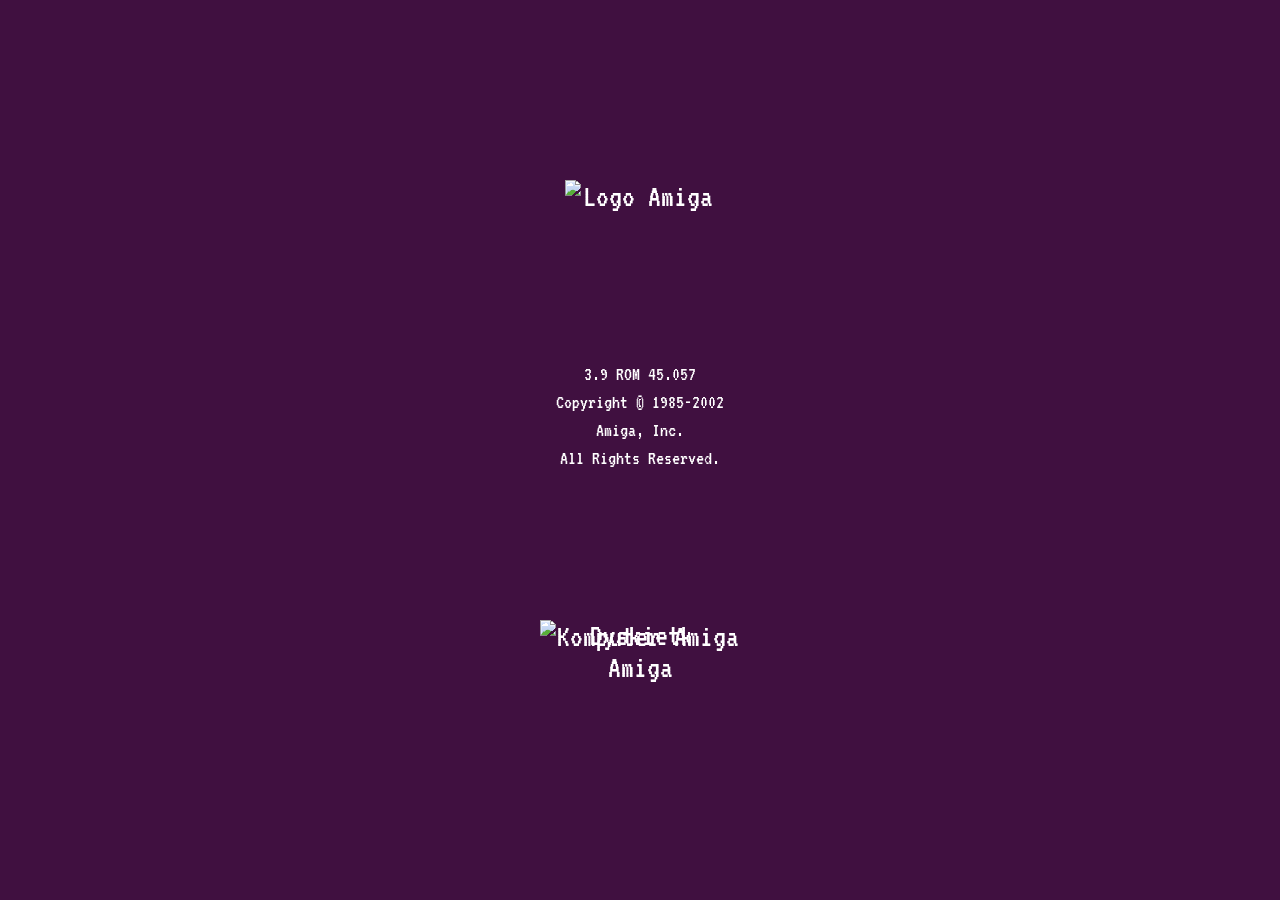
==== commit de1fd502: "Update index.html" ====
--- a/index.html
+++ b/index.html
@@ -466,8 +466,9 @@
 
         .boot-logo-container { /* Kontener na logo Amigi */
             position: absolute;
-            top: 50px; /* Podniesiono logo */
-            left: 100px; /* Dostosowano do obrazka */
+            top: 20%; /* Podniesiono logo */
+            left: 50%;
+            transform: translateX(-50%);
             width: 150px; /* Przybliżony rozmiar logo na obrazku */
             height: auto; /* Zachowaj proporcje */
         }
@@ -480,9 +481,10 @@
 
         .rom-text-container {
             position: absolute;
-            bottom: 150px; /* Podniesiono tekst ROM */
-            left: 100px; /* Dostosowano do obrazka */
-            text-align: left;
+            top: 40%; /* Podniesiono tekst ROM i wyśrodkowano */
+            left: 50%;
+            transform: translateX(-50%);
+            text-align: center; /* Wyśrodkowano tekst */
             font-size: 20px;
             line-height: 1.4;
             color: var(--amiga-white);
@@ -490,8 +492,9 @@
 
         .floppy-drive-area { /* Wrapper do pozycjonowania stacji dyskietek i dyskietki */
             position: absolute;
-            bottom: 100px; /* Podniesiono całą animację dyskietki */
-            right: 100px; /* Pozycja od prawej */
+            bottom: 20%; /* Podniesiono całą animację dyskietki */
+            left: 50%;
+            transform: translateX(-50%);
             width: 200px; /* Szerokość obrazu komputera */
             height: 100px; /* Wysokość obrazu komputera */
             overflow: hidden; /* Ukryj dyskietkę, gdy jest poza napędem */
@@ -550,9 +553,11 @@
                 width: 100%; /* Zajmij całą szerokość */
                 align-items: center; /* Wyśrodkuj elementy w wierszu */
                 gap: 10px; /* Mniejszy odstęp dla ikon mobilnych */
-            }
-            #desktop-icons-right { order: 1; } /* Najpierw ikony po prawej na urządzeniach mobilnych */
-            #desktop-icons-left { order: 2; } /* Potem ikony po lewej */
+                order: 1; /* Ikony na samej górze */
+            }
+            #desktop-icons-right { order: 1; } /* Upewnij się, że są na górze */
+            #desktop-icons-left { order: 1; } /* Upewnij się, że są na górze */
+
 
             #widget-container { 
                 position: relative; /* Usuń absolutne pozycjonowanie na urządzeniach mobilnych */
@@ -566,6 +571,7 @@
                 gap: 10px;
                 pointer-events: auto; /* Ponownie włącz zdarzenia wskaźnika dla samego kontenera */
                 padding-bottom: 20px; /* Dodaj trochę odstępu na dole widżetów na urządzeniach mobilnych */
+                order: 2; /* Widżety pod ikonami */
             }
             .amiga-widget {
                 position: relative !important;
@@ -583,20 +589,20 @@
 
             /* Dostosuj ekran startowy dla urządzeń mobilnych */
             .boot-logo-container {
-                top: 50px;
+                top: 10%; /* Podniesiono logo */
                 left: 50%;
                 transform: translateX(-50%);
                 width: 100px; /* Mniejsze logo na urządzeniach mobilnych */
             }
             .rom-text-container {
-                bottom: 50px;
+                top: 30%; /* Podniesiono tekst ROM */
                 left: 50%;
                 transform: translateX(-50%);
                 width: 90%;
                 font-size: 16px; /* Mniejszy tekst na urządzeniach mobilnych */
             }
             .floppy-drive-area {
-                bottom: 30px; /* Dostosuj położenie pionowe dla urządzeń mobilnych */
+                bottom: 10%; /* Podniesiono całą animację dyskietki */
                 right: auto;
                 left: 50%;
                 transform: translateX(-50%);
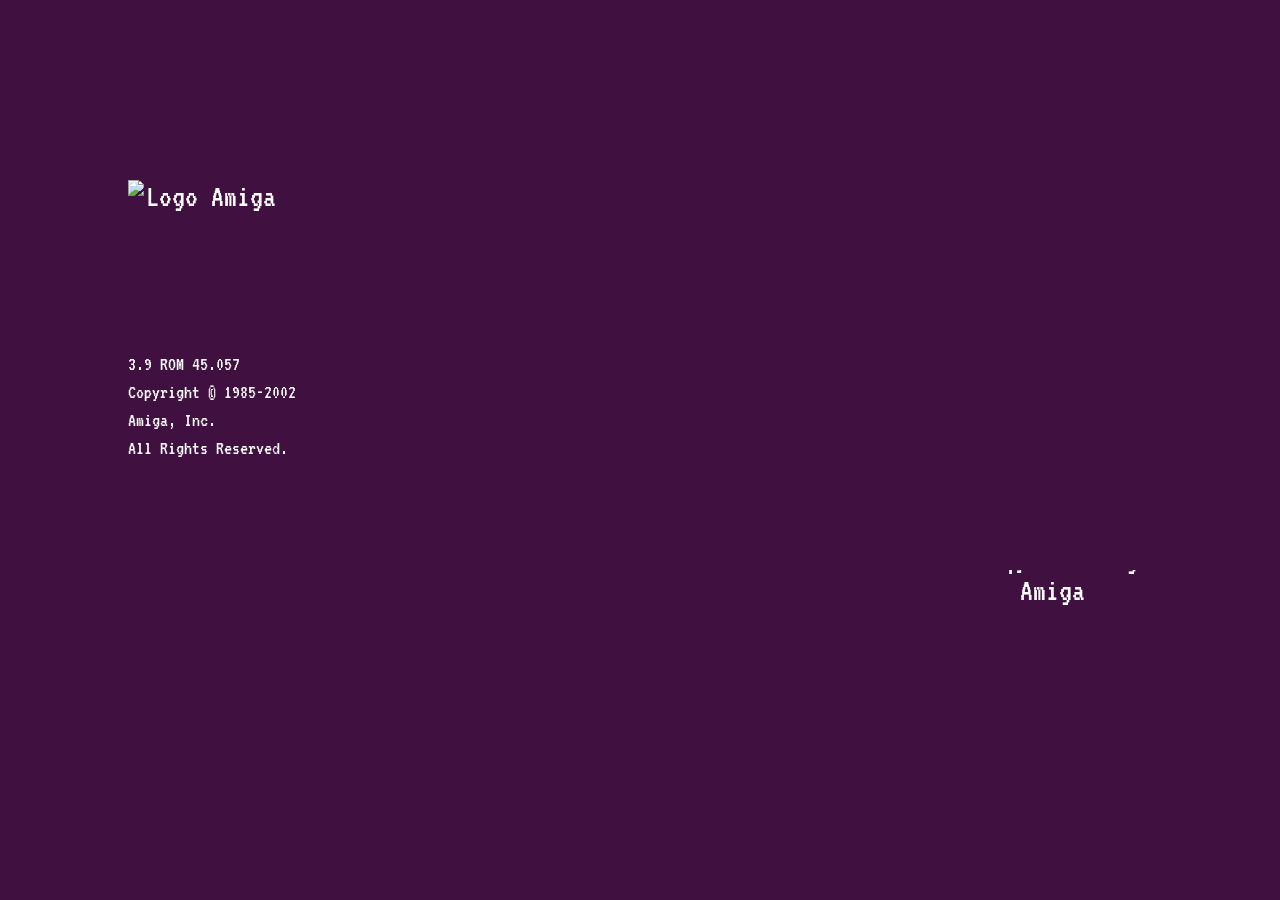
==== commit 8989b976: "Update index.html" ====
--- a/index.html
+++ b/index.html
@@ -467,10 +467,10 @@
         .boot-logo-container { /* Kontener na logo Amigi */
             position: absolute;
             top: 20%; /* Podniesiono logo */
-            left: 50%;
-            transform: translateX(-50%);
+            left: 10%; /* Przeniesiono na lewo */
             width: 150px; /* Przybliżony rozmiar logo na obrazku */
             height: auto; /* Zachowaj proporcje */
+            transform: translateX(0); /* Usuń transformację, jeśli nie jest potrzebna */
         }
 
         .boot-logo-container img {
@@ -481,31 +481,31 @@
 
         .rom-text-container {
             position: absolute;
-            top: 40%; /* Podniesiono tekst ROM i wyśrodkowano */
-            left: 50%;
-            transform: translateX(-50%);
-            text-align: center; /* Wyśrodkowano tekst */
+            top: calc(20% + 150px + 20px); /* Pod logo + odstęp */
+            left: 10%; /* Przeniesiono na lewo, wyrównane z logo */
+            text-align: left; /* Wyrównano do lewej */
             font-size: 20px;
             line-height: 1.4;
             color: var(--amiga-white);
+            transform: translateX(0); /* Usuń transformację, jeśli nie jest potrzebna */
         }
 
         .floppy-drive-area { /* Wrapper do pozycjonowania stacji dyskietek i dyskietki */
             position: absolute;
             bottom: 20%; /* Podniesiono całą animację dyskietki */
-            left: 50%;
-            transform: translateX(-50%);
+            right: 10%; /* Przeniesiono na prawo */
             width: 200px; /* Szerokość obrazu komputera */
-            height: 100px; /* Wysokość obrazu komputera */
+            height: 150px; /* Zwiększona wysokość, aby zapobiec przycinaniu */
             overflow: hidden; /* Ukryj dyskietkę, gdy jest poza napędem */
+            transform: translateX(0); /* Usuń transformację, jeśli nie jest potrzebna */
         }
 
         .amiga-computer-img {
             position: absolute;
-            bottom: 0; /* Umieść obraz komputera na dole kontenera */
+            bottom: 77px; /* Podniesiono komputer o dodatkowe 50px (27 + 50) */
             left: 0;
             width: 100%;
-            height: 100%;
+            height: 100px; /* Upewnij się, że obraz ma swoją oryginalną wysokość */
             object-fit: contain; /* Upewnij się, że pasuje do swojego kontenera */
         }
 
@@ -524,18 +524,60 @@
             0% { top: 100%; } /* Start z dołu kontenera floppy-drive-area */
             100% {
                 /* Dyskietka wchodzi 27px od dołu grafiki amiga-computer.
-                   Ponieważ amiga-computer-img ma wysokość 100% kontenera (100px),
-                   27px od dołu to 73px od góry obrazu komputera.
+                   amiga-computer-img ma wysokość 100px i jest bottom: 77px w floppy-drive-area (150px wysokości).
+                   Dolna krawędź amiga-computer-img jest na 150px - 77px = 73px od góry floppy-drive-area.
+                   Punkt 27px od dołu amiga-computer-img jest na 73px - 27px = 46px od góry floppy-drive-area.
                    Wysokość dyskietki wynosi 90px.
-                   Zatem górna krawędź dyskietki powinna znajdować się na wysokości (73px - 90px) = -17px
-                   względem górnej krawędzi kontenera floppy-drive-area.
+                   Górna krawędź dyskietki powinna być na 46px - 90px = -44px od góry floppy-drive-area.
                 */
-                top: -17px;
+                top: -44px;
             }
         }
 
 
         @media (max-width: 768px) {
+            /* Układ mobilny - bez zmian w układzie boot screena */
+            .boot-logo-container {
+                top: 10%; /* Podniesiono logo */
+                left: 50%;
+                transform: translateX(-50%);
+                width: 100px; /* Mniejsze logo na urządzeniach mobilnych */
+            }
+            .rom-text-container {
+                top: 30%; /* Podniesiono tekst ROM */
+                left: 50%;
+                transform: translateX(-50%);
+                width: 90%;
+                font-size: 16px; /* Mniejszy tekst na urządzeniach mobilnych */
+            }
+            .floppy-drive-area {
+                bottom: 10%; /* Podniesiono całą animację dyskietki */
+                right: auto;
+                left: 50%;
+                transform: translateX(-50%);
+                width: 150px; /* Mniejszy napęd na urządzeniach mobilnych */
+                height: 177px; /* Zwiększona wysokość, aby zapobiec przycinaniu na mobilce (77px bottom + 100px img height) */
+            }
+            .amiga-computer-img {
+                bottom: 77px; /* Podniesiono komputer o 50px również na mobilce (27 + 50) */
+                height: 100px; /* Upewnij się, że obraz ma swoją oryginalną wysokość */
+            }
+            /* Animacja dyskietki na urządzeniach mobilnych będzie skalowana automatycznie */
+            @keyframes insertFloppy {
+                0% { top: 100%; }
+                100% {
+                    /* Dyskietka wchodzi 27px od dołu grafiki amiga-computer.
+                       amiga-computer-img ma wysokość 100px i jest bottom: 77px w floppy-drive-area (177px wysokości).
+                       Dolna krawędź amiga-computer-img jest na 177px - 77px = 100px od góry floppy-drive-area.
+                       Punkt 27px od dołu amiga-computer-img jest na 100px - 27px = 73px od góry floppy-drive-area.
+                       Wysokość dyskietki wynosi 90px.
+                       Górna krawędź dyskietki powinna być na 73px - 90px = -17px od góry floppy-drive-area.
+                    */
+                    top: -17px;
+                }
+            }
+
+
             body { font-size: 20px; /* duży na urządzeniach mobilnych */ }
             .desktop { 
                 flex-direction: column; 
@@ -586,30 +628,6 @@
             #top-bar-text {
                 content: "Amiga 600"; /* Ustaw właściwość content dla tekstu mobilnego */
             }
-
-            /* Dostosuj ekran startowy dla urządzeń mobilnych */
-            .boot-logo-container {
-                top: 10%; /* Podniesiono logo */
-                left: 50%;
-                transform: translateX(-50%);
-                width: 100px; /* Mniejsze logo na urządzeniach mobilnych */
-            }
-            .rom-text-container {
-                top: 30%; /* Podniesiono tekst ROM */
-                left: 50%;
-                transform: translateX(-50%);
-                width: 90%;
-                font-size: 16px; /* Mniejszy tekst na urządzeniach mobilnych */
-            }
-            .floppy-drive-area {
-                bottom: 10%; /* Podniesiono całą animację dyskietki */
-                right: auto;
-                left: 50%;
-                transform: translateX(-50%);
-                width: 150px; /* Mniejszy napęd na urządzeniach mobilnych */
-                height: 75px; /* Mniejsza wysokość napędu */
-            }
-            /* Animacja dyskietki na urządzeniach mobilnych będzie skalowana automatycznie */
         }
         
     </style>
@@ -1286,7 +1304,7 @@
             win.querySelector('.browser-form').addEventListener('submit', (e) => handleBrowserSubmit(e, win));
             // Ustaw losową pozycję po ustaleniu zawartości okna
             setTimeout(() => {
-                const pos = getRandomPosition(win.offsetWidth, win.offsetHeight);
+                const pos = getRandomPosition(win.offsetWidth, win.offsetWidth);
                 win.style.top = pos.top;
                 win.style.left = pos.left;
             }, 50); // Małe opóźnienie
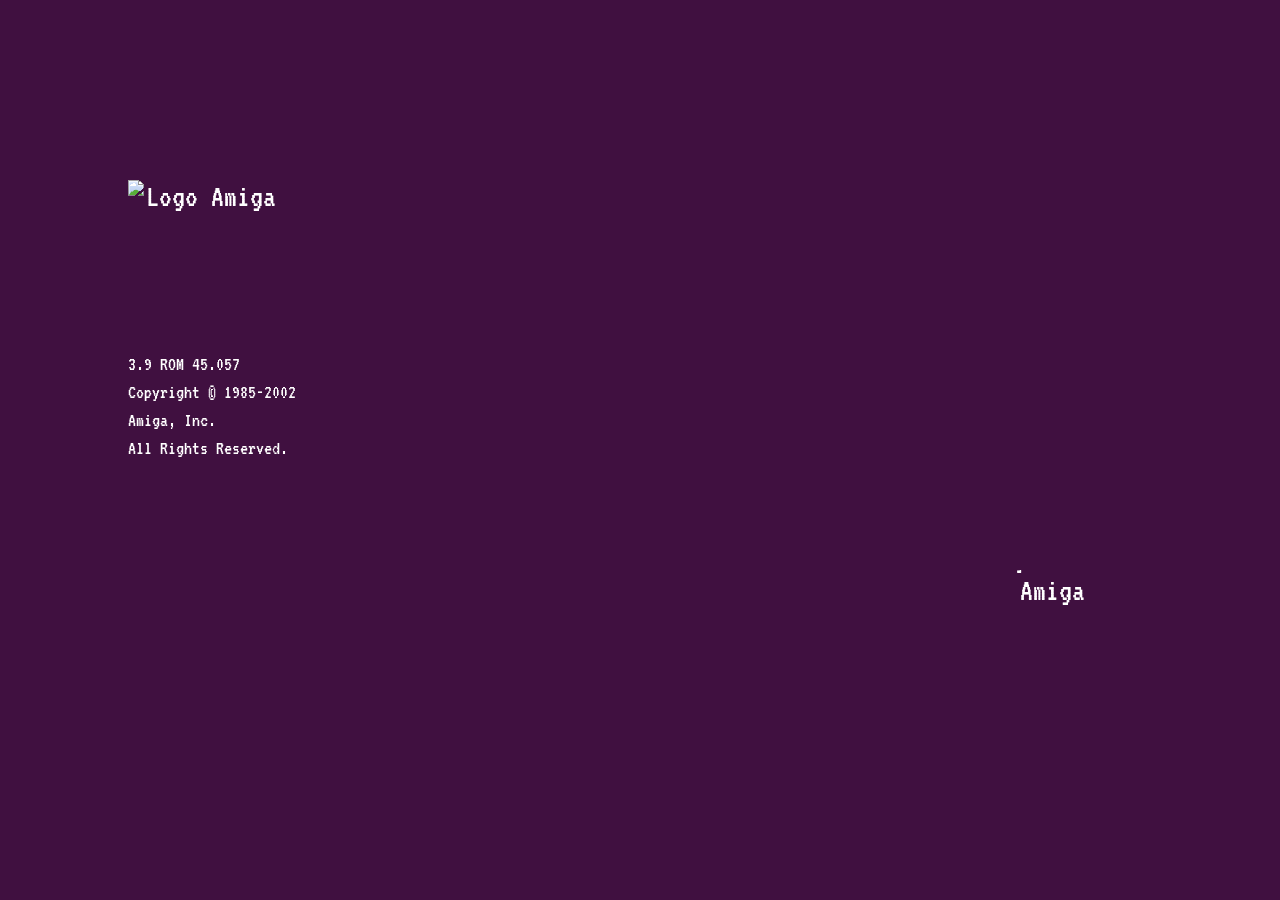
==== commit 31055662: "Update index.html" ====
--- a/index.html
+++ b/index.html
@@ -502,7 +502,7 @@
 
         .amiga-computer-img {
             position: absolute;
-            bottom: 77px; /* Podniesiono komputer o dodatkowe 50px (27 + 50) */
+            bottom: 87px; /* Podniesiono komputer o dodatkowe 50px (27 + 50) */
             left: 0;
             width: 100%;
             height: 100px; /* Upewnij się, że obraz ma swoją oryginalną wysokość */
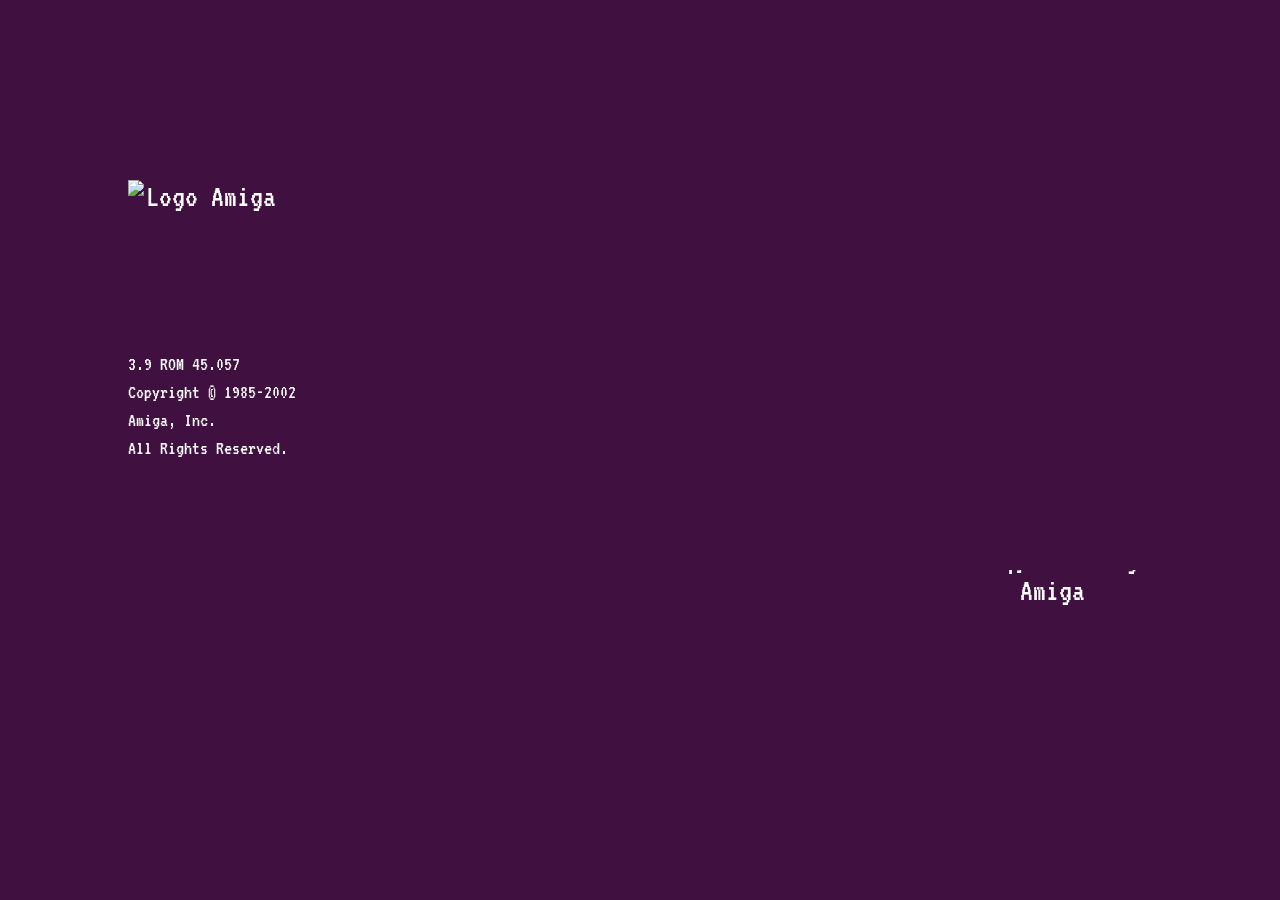
==== commit 4469e109: "Update index.html" ====
--- a/index.html
+++ b/index.html
@@ -502,7 +502,7 @@
 
         .amiga-computer-img {
             position: absolute;
-            bottom: 87px; /* Podniesiono komputer o dodatkowe 50px (27 + 50) */
+            bottom: 77px; /* Podniesiono komputer o dodatkowe 50px (27 + 50) */
             left: 0;
             width: 100%;
             height: 100px; /* Upewnij się, że obraz ma swoją oryginalną wysokość */
@@ -521,7 +521,7 @@
         }
 
         @keyframes insertFloppy {
-            0% { top: 100%; } /* Start z dołu kontenera floppy-drive-area */
+            0% { top: 90%; } /* Start z dołu kontenera floppy-drive-area */
             100% {
                 /* Dyskietka wchodzi 27px od dołu grafiki amiga-computer.
                    amiga-computer-img ma wysokość 100px i jest bottom: 77px w floppy-drive-area (150px wysokości).
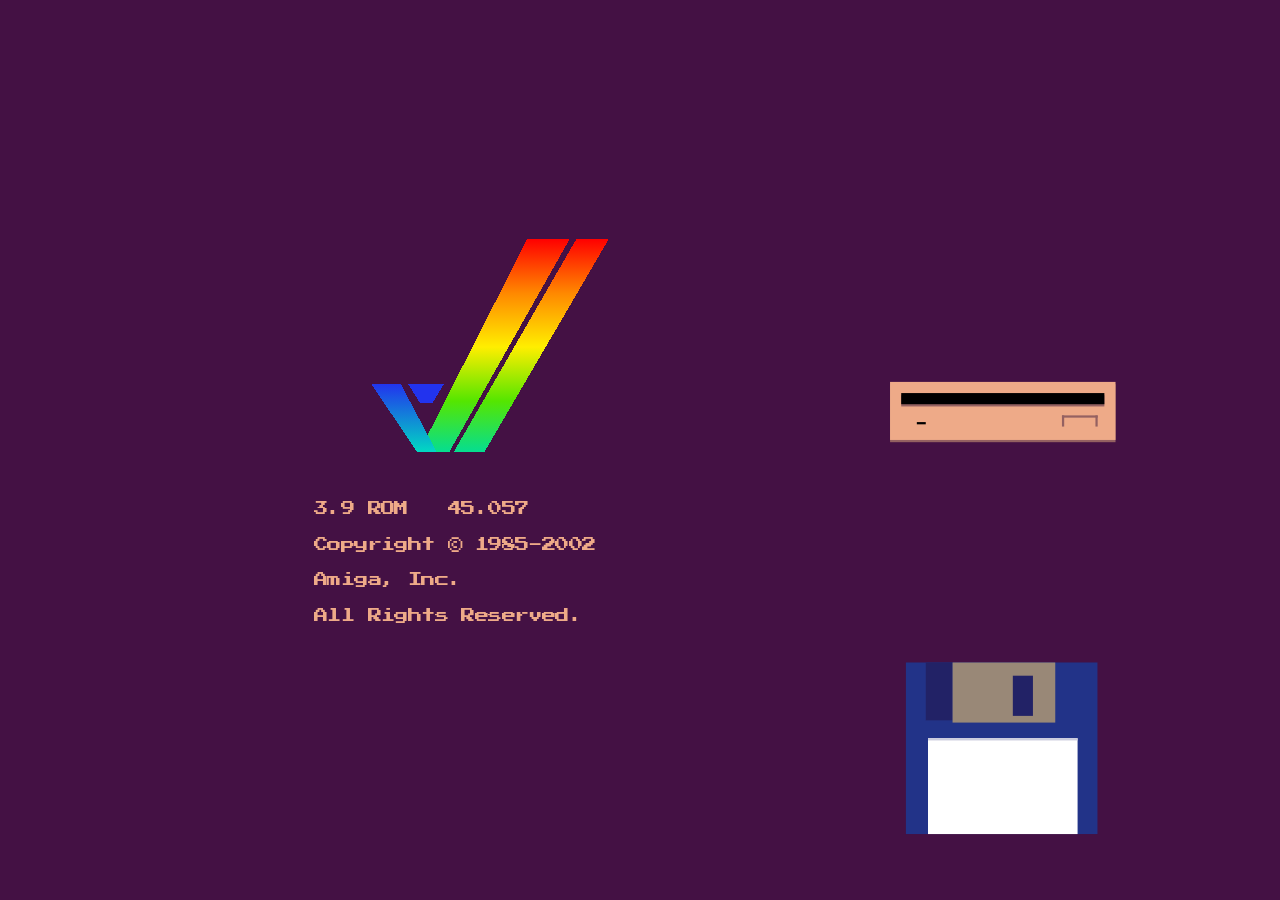
==== commit 6004d729: "Add files via upload" ====
--- a/index.html
+++ b/index.html
@@ -1,1591 +1,424 @@
 <!DOCTYPE html>
 <html lang="pl">
 <head>
-    <meta charset="UTF-8">
-    <meta name="viewport" content="width=device-width, initial-scale=1.0">
-    <title>Workbench 1.3</title>
-    <script src="https://cdn.tailwindcss.com"></script>
-    <link rel="preconnect" href="https://fonts.googleapis.com">
-    <link rel="preconnect" href="https://fonts.gstatic.com" crossorigin>
-    <link href="https://fonts.googleapis.com/css2?family=VT323&display=swap" rel="stylesheet">
-    <!-- Add Readability.js for better text extraction -->
-    <script src="https://cdn.jsdelivr.net/npm/@mozilla/readability@0.5.0/Readability.min.js"></script>
-    <style>
-        :root {
-            --amiga-blue: #0050a8;
-            --amiga-orange: #f77b22;
-            --amiga-black: #000000;
-            --amiga-white: #ffffff;
-        }
-
-        html, body {
-            height: 100%;
-            margin: 0;
-            padding: 0;
-            overflow: hidden; /* Zapobiega paskom przewijania na ciele strony */
-        }
-
-        body {
-            font-family: 'VT323', monospace;
-            font-size: 28px;
-            color: var(--amiga-black);
-            -webkit-font-smoothing: none;
-            -moz-osx-font-smoothing: grayscale;
-            image-rendering: pixelated;
-            image-rendering: -moz-crisp-edges;
-            image-rendering: crisp-edges;
-            user-select: none;
-            cursor: url('https://raw.githubusercontent.com/WidgetUZ/Amiga/refs/heads/main/images/kursor.png'), auto;
-            background-color: var(--amiga-blue);
-        }
-        
-		input {
-			color: var(--amiga-black) !important;
-		}
-        b, strong {
-            font-weight: normal;
-        }
-
-        audio, embed, iframe, img, object, svg, video {
-            display: block;
-            vertical-align: middle;
-            height: auto;
-        }
-        canvas {
-            display: block;
-            vertical-align: middle;
-            height: auto;
-        }
-        /* Upewnij się, że canvas w icon-image wypełnia swój kontener */
-        .icon-image canvas {
-            width: 100%;
-            height: 100%;
-            object-fit: contain;
-        }
-
-
-        .workbench-screen {
-            background-color: var(--amiga-blue);
-            height: 100vh;
-            overflow-y: auto;
-            overflow-x: hidden;
-            position: relative;
-            padding: 20px;
-            padding-top: 50px; /* Dostosowany górny margines */
-            padding-bottom: 100px; /* Dostosowany dolny margines */
-            box-sizing: border-box;
-            display: none; /* Początkowo ukryty, pokazywany po ekranie startowym */
-        }
-
-
-        .top-bar {
-            background-color: var(--amiga-black);
-            color: var(--amiga-white) !important;
-            height: 32px;
-            border-bottom: 2px solid var(--amiga-white);
-            width: 100%;
-            position: fixed;
-            top: 0;
-            left: 0;
-            z-index: 1000;
-            padding: 2px 10px 0;
-            display: flex;
-            align-items: center;
-            justify-content: space-between;
-        }
-        
-        .top-bar-text {
-            white-space: nowrap;
-            font-size: 22px;
-        }
-        
-        #top-bar-right {
-            display: flex;
-            align-items: center;
-            gap: 16px;
-        }
-
-        #mobile-feeds-menu {
-            display: none; /* Ukryty na komputerach stacjonarnych */
-            position: relative;
-        }
-        #mobile-feeds-menu-btn {
-            background: none; border: none; color: white; font-family: inherit;
-            cursor: pointer;
-        }
-        #mobile-feeds-dropdown {
-            display: none;
-            position: absolute;
-            top: 100%;
-            left: 0;
-            background-color: var(--amiga-black);
-            border: 1px solid var(--amiga-white);
-            z-index: 1001;
-        }
-        #mobile-feeds-dropdown a {
-            color: white; text-decoration: none; display: block; padding: 5px 10px;
-        }
-        #mobile-feeds-dropdown a:hover {
-            background-color: var(--amiga-blue);
-        }
-
-        .desktop {
-            display: flex;
-            justify-content: space-between; /* Rozkłada ikony i widżety */
-            min-height: calc(100% - 40px);
-            position: relative; /* Do absolutnego pozycjonowania widget-container */
-        }
-        
-        #desktop-icons-left, #desktop-icons-right {
-            display: flex;
-            flex-direction: column;
-            flex-wrap: wrap; /* Pozwala na zawijanie w nowe kolumny */
-            gap: 24px;
-            align-content: flex-start;
-            padding: 20px;
-            box-sizing: border-box;
-            height: calc(100vh - 150px); /* Wypełnia dostępną wysokość do zawijania */
-        }
-
-        #desktop-icons-left {
-            align-items: flex-start; /* Wyrównuje ikony do lewej */
-        }
-
-        #desktop-icons-right {
-            align-items: flex-end; /* Wyrównuje ikony do prawej */
-        }
-
-        #widget-container {
-            position: absolute; /* Pozycjonuje widżety absolutnie w obrębie pulpitu */
-            top: 0;
-            left: 0;
-            width: 100%;
-            height: 100%;
-            pointer-events: none; /* Pozwala na przechodzenie kliknięć do ikon pulpitu */
-        }
-        #widget-container > * {
-            pointer-events: auto; /* Ponownie włącza zdarzenia wskaźnika dla poszczególnych widżetów */
-        }
-
-
-        .desktop-icon {
-            display: flex; flex-direction: column; align-items: center;
-            width: 110px; cursor: inherit;
-            text-decoration: none;
-            flex-shrink: 0; /* Zapobiega zmniejszaniu ikon */
-        }
-
-        .icon-image {
-            width: 64px; height: 58px; 
-            background-color: transparent;
-            border: none;
-            position: relative;
-            margin-bottom: 2px; /* Zmniejszony odstęp */
-            display: flex; align-items: center; justify-content: center;
-            overflow: hidden;
-        }
-        
-        .icon-label { 
-            background-color: transparent; 
-            color: var(--amiga-white); 
-            padding: 3px 5px; 
-            font-size: 22px; 
-            text-align: center; 
-            border: 1px solid transparent; 
-            width: 100%; 
-            white-space: normal; /* Pozwala na zawijanie */
-            word-break: break-word;
-            min-height: 40px; /* Miejsce na dwie linie */
-            display: flex;
-            align-items: center;
-            justify-content: center;
-            line-height: 1.2;
-        }
-        .desktop-icon:hover .icon-label { color: var(--amiga-orange); }
-        
-        .amiga-window {
-            position: absolute; width: auto; max-width: 90%; height: auto; max-height: 80vh;
-			float: left;
-            background-color: var(--amiga-white);
-            border: 1px solid;
-            border-color: var(--amiga-white) var(--amiga-black) var(--amiga-black) var(--amiga-white);
-            z-index: 50; display:none; flex-direction:column;
-            padding: 1px;
-        }
-
-        .window-bar { height: 32px; padding: 0 4px; display: flex; align-items: center; justify-content: space-between; cursor: move; flex-shrink: 0; background-color: var(--amiga-white); }
-        .amiga-window.active .window-bar .window-bar-bottom { color: var(--amiga-blue); }
-        .amiga-window.inactive .window-bar .window-bar-bottom { color: var(--amiga-black); }
-        .window-title-container { display: flex; align-items: center; width: 100%; height: 100%; overflow: hidden; }
-        .window-title { padding-top: 2px; white-space: nowrap; overflow: hidden; text-overflow: ellipsis; font-size: 26px; }
-        .title-lines{
-            flex-grow: 1;
-            height: 80%;
-            margin-left: 5px;
-			margin-right: 5px;
-            position: relative;
-			border-left: 19px;
-			border-left-color: #000;
-        }
-		.bottom-lines{
-            flex-grow: 1;
-            height: 100%;
-            margin-left: 5px;
-			margin-right: 5px;
-            position: relative;
-        }
-		.window-bar-bottom { height: 32px; padding: 0 4px; display: flex; align-items: center; justify-content: space-between; cursor: move; flex-shrink: 0; background-color: var(--amiga-white); }
-        .amiga-window.active .window-bar .window-bar-bottom { color: var(--amiga-blue); }
-        .amiga-window.inactive .window-bar .window-bar-botto { color: var(--amiga-black); }
-        .window-title-container { display: flex; align-items: center; width: 100%; height: 100%; overflow: hidden; }
-        .window-title { padding-top: 2px; white-space: nowrap; overflow: hidden; text-overflow: ellipsis; font-size: 26px; }
-        .title-lines {
-            flex-grow: 1;
-            height: 80%;
-            margin-left: 5px;
-			margin-right: 5px;
-            position: relative;
-        }
-        .title-lines::before, .title-lines::after { content: ''; position: absolute; left: 0; right: 0; }
-        .amiga-window.active .title-lines::before, .amiga-window.active .title-lines::after { height: 3px; background-color: var(--amiga-blue); }
-        .amiga-window.active .title-lines::before { top: 8px; }
-        .amiga-window.active .title-lines::after { bottom: 8px; }
-        .amiga-window.inactive .title-lines::before, .amiga-window.inactive .title-lines::after { height: 1px; background-color: transparent; background-image: repeating-linear-gradient(to right, var(--amiga-blue) 0, var(--amiga-blue) 2px, transparent 2px, transparent 4px); }
-        .amiga-window.inactive .title-lines::before { top: 9px; }
-        .amiga-window.inactive .title-lines::after { bottom: 9px; }
-
-		.bottom-lines {
-            flex-grow: 1;
-            height: 80%;
-            margin-left: 5px;
-			margin-right: 5px;
-            position: relative;
-        }
-        .bottom-lines::before, .bottom-lines::after { content: ''; position: absolute; left: 0; right: 0; }
-        .amiga-window.active .bottom-lines::before, .amiga-window.active .bottom-lines::after { height: 40%; background-color: var(--amiga-white); border: 2px;border-bottom-color: var(--amiga-blue); border-style: solid;}
-        .amiga-window.active .bottom-lines::before { top:8px; }
-        .amiga-window.active .bottom-lines::after { bottom: 8px; }
-        .amiga-window.inactive .bottom-lines::before, .amiga-window.inactive .bottom-lines::after { height: 3px; background-color: transparent; background-image: repeating-linear-gradient(to right, var(--amiga-blue) 0, var(--amiga-blue) 2px, transparent 2px, transparent 4px); }
-        .amiga-window.inactive .bottom-lines::before { top: 9px; }
-        .amiga-window.inactive .bottom-lines::after { bottom: 9px; }
-		
-		
-		.vertical-lines {
-			float: left;
-			top: 40px;
-			width: 30px;
-			padding: 5px;
-			background-color: var(--amiga-white);
-			border: 2px;
-			border-style: solid;
-			border-color: var(--amiga-blue);
-            height: auto;
-            margin-left: 0px;
-			margin-right: 0px;
-        }
-        .vertical-lines::before, .bottom-lines::after { content: ''; position: absolute; left: 0; right: 0; }
-        .amiga-window.active .vertical-lines::before, .amiga-window.active .vertical-lines::after { height: 0%; background-color: var(--amiga-white); border: 0px;border-bottom-color: var(--amiga-blue); border-style: solid;}
-        .amiga-window.active .vertical-lines::before { top:0px; }
-        .amiga-window.active .vertical-lines::after { bottom: 0px; }
-        .amiga-window.inactive .vertical-lines::before, .amiga-window.inactive .vertical-lines::after { height: 0px; background-color: transparent; background-image: repeating-linear-gradient(to right, var(--amiga-blue) 0, var(--amiga-blue) 2px, transparent 2px, transparent 4px); }
-        .amiga-window.inactive .vertical-lines::before { top: 0px; }
-        .amiga-window.inactive .vertical-lines::after { bottom: 0px; }
-		
-		
-        .window-gadgets { display: flex; align-items: center; border-left: 1px;
-			border-left-color: var(--amiga-blue);}
-        .gadget { cursor: inherit; margin: 0px 0px;}
-        
-        .window-content-wrapper { flex-grow: 1; margin: 5px 0 5px 5px; 
-			border-right: 30px double var(--amiga-white); 
-			background-color: var(--amiga-blue); overflow: hidden; display:flex; flex-direction: column; }
-        .window-content {
-            flex-grow: 1;
-			padding:10px;
-            overflow-y: auto;
-            color: var(--amiga-white);
-            font-size: 24px;
-            line-height: normal;
-            word-break: break-word;
-			
-        }
-        .window-content a {
-            color: var(--amiga-orange) !important;
-            text-decoration: none;
-            font-weight: normal;
-        }
-
-
-        /* Stylizacja widżetów */
-        .amiga-widget { 
-            position: absolute; 
-            background-color: var(--amiga-blue); 
-            border: 2px dotted var(--amiga-white); 
-            z-index: 40; 
-            display: flex; 
-            flex-direction: column; 
-            /* Umożliwia przeciąganie całego widżetu */
-            cursor: grab; /* Wskazuje, że można przeciągać */
-        }
-        .amiga-widget:active {
-            cursor: grabbing; /* Wskazuje przeciąganie */
-        }
-
-        .widget-close-button { /* Nowa klasa dla gadżetu zamykającego widżety */
-            position: absolute;
-            top: 5px;
-            right: 5px;
-            z-index: 51; /* Upewnij się, że jest nad inną zawartością widżetu */
-            cursor: pointer;
-        }
-
-        .widget-title { 
-            /* Przeniesiono z .amiga-widget do .widget-bar dla spójności */
-            color: var(--amiga-white); 
-            text-transform: uppercase; 
-            text-align: center; 
-            padding: 4px; 
-            font-size: 26px; /* Dostosowano do paska */
-            display: flex;
-            align-items: center;
-            justify-content: center;
-            gap: 10px; /* Odstęp między tytułem a logo */
-            white-space: nowrap;
-            overflow: hidden;
-            text-overflow: ellipsis;
-            margin-top: 5px; /* Dodaj margines od górnej krawędzi */
-            margin-bottom: 5px; /* Dodaj margines od zawartości */
-        }
-        .widget-title canvas {
-            width: 24px; /* Dostosowany rozmiar dla logo widżetu */
-            height: 24px;
-            object-fit: contain;
-        }
-        .widget-content { 
-            padding: 5px; 
-		    max-width: 400px;
-            color: var(--amiga-white); 
-            font-size: 20px; 
-            line-height: normal; 
-            flex-grow: 1; /* Pozwala zawartości wypełnić pozostałą wysokość */
-            overflow-y: auto; /* Włącza przewijanie dla zawartości */
-        }
-        .widget-content a { color: var(--amiga-orange) !important; }
-
-        /* Początkowe pozycje widżetów - będą losowane przez JS */
-        #weather-widget { width: 300px; height: auto; } /* Dodana wysokość dla lepszego losowego pozycjonowania */
-        #google-widget { width: 300px; auto; padding-bottom: 10px; text-align: center; }
-        #wiki-widget { width: 250px; height: auto; text-align: center;}
-	    #wiki-top5-content {width: auto};
-        #bible-widget { width: 330px; auto; }
-
-        #google-widget .widget-content { background-color: var(--amiga-blue); }
-        #google-widget .form-input { background-color: var(--amiga-white); font-size: 22px; padding: 2 0 2 15px; color: var(--amiga-blue);}
-		#wiki-search-form { background-color: var(--amiga-blue); margin: 0px 5px 0px 5px; padding: 5px;}
-        #google-widget .form-input {background-color: var(--amiga-white); font-size: 22px; padding: 2 0 2 15px; color: var(--amiga-blue);}
-        #browser-window .browser-bar {padding: 5px; border-bottom: 2px solid var(--amiga-black); display: flex; gap: 5px; color: var(--amiga-blue); background-color: var(--amiga-orange);}
-        #browser-window .browser-input { flex-grow: 1; }
-
-        .page-render-header { display: flex; gap: 10px; align-items: center; margin-bottom: 10px; }
-        .page-render-favicon { width: 28px; height: 28px; flex-shrink: 0; }
-        .page-render-main-image {
-            max-width: 100%;
-            float: left;
-            margin: 5px 5px 0px 0px;
-            border: 1px solid var(--amiga-black);
-        }
-        
-        /* Stylizacja elementów Wiki */
-        .wiki-item { 
-            display: flex; /* Użyj flexboxa dla układu wierszowego */
-            flex-direction: row; /* Obraz i zawartość tekstowa obok siebie */
-            align-items: flex-start; /* Wyrównaj elementy do góry */
-            gap: 10px; /* Odstęp między obrazem a zawartością tekstową */
-            text-align: left;
-            margin-bottom: 10px; 
-            padding-bottom: 5px;
-            border-bottom: 1px solid rgba(255,255,255,0.2);
-        }
-        .wiki-item canvas { /* To jest obraz w elemencie wiki-item */
-            width: auto; 
-            height: auto; 
-            flex-shrink: 0; 
-            border: 1px solid black; 
-        }
-        .wiki-text-content { /* Nowy wrapper dla tytułu i fragmentu */
-            display: flex;
-            flex-direction: column; /* Tytuł i fragment układają się pionowo */
-            flex-grow: 1; /* Pozwala zawartości tekstowej zająć pozostałe miejsce */
-        }
-        .wiki-text-content a { /* To jest tytuł */
-            color: var(--amiga-white); 
-            text-decoration: none; 
-            font-weight: normal; 
-            line-height: 1.2; /* Dostosuj wysokość linii dla tytułu */
-        }
-        .wiki-text-content a:hover { 
-            color: var(--amiga-orange); 
-        }
-        .wiki-item-snippet {
-            font-size: 18px; 
-            color: rgba(255,255,255,0.8);
-            margin-top: 5px; /* Odstęp między tytułem a fragmentem */
-            overflow: hidden;
-            text-overflow: ellipsis;
-            display: -webkit-box;
-            -webkit-line-clamp: 2; /* Ogranicz do 2 linii */
-            -webkit-box-orient: vertical;
-        }
-        .wiki-item-snippet a { /* Upewnij się, że link "więcej" jest pomarańczowy i podkreślony */
-            color: var(--amiga-orange) !important;
-            text-decoration: underline !important;
-            font-weight: normal; /* Dziedzicz normalną grubość czcionki */
-        }
-
-        /* Style ekranu startowego */
-        .boot-screen {
-            position: fixed;
-            top: 0;
-            left: 0;
-            width: 100%;
-            height: 100%;
-            background-color: #401040; /* Fioletowy z obrazka */
-            display: flex;
-            flex-direction: column;
-            align-items: center;
-            justify-content: center;
-            z-index: 2000; /* Upewnij się, że jest na wierzchu */
-            color: var(--amiga-white);
-            font-size: 32px;
-            text-align: center;
-            image-rendering: pixelated; /* Upewnij się, że renderowanie wszystkich elementów ekranu startowego jest pikselowane */
-            image-rendering: -moz-crisp-edges;
-            image-rendering: crisp-edges;
-            font-family: 'VT323', monospace; /* Zastosuj czcionkę retro */
-        }
-
-        .boot-logo-container { /* Kontener na logo Amigi */
-            position: absolute;
-            top: 20%; /* Podniesiono logo */
-            left: 10%; /* Przeniesiono na lewo */
-            width: 150px; /* Przybliżony rozmiar logo na obrazku */
-            height: auto; /* Zachowaj proporcje */
-            transform: translateX(0); /* Usuń transformację, jeśli nie jest potrzebna */
-        }
-
-        .boot-logo-container img {
-            width: 100%;
-            height: 100%;
-            object-fit: contain;
-        }
-
-        .rom-text-container {
-            position: absolute;
-            top: calc(20% + 150px + 20px); /* Pod logo + odstęp */
-            left: 10%; /* Przeniesiono na lewo, wyrównane z logo */
-            text-align: left; /* Wyrównano do lewej */
-            font-size: 20px;
-            line-height: 1.4;
-            color: var(--amiga-white);
-            transform: translateX(0); /* Usuń transformację, jeśli nie jest potrzebna */
-        }
-
-        .floppy-drive-area { /* Wrapper do pozycjonowania stacji dyskietek i dyskietki */
-            position: absolute;
-            bottom: 20%; /* Podniesiono całą animację dyskietki */
-            right: 10%; /* Przeniesiono na prawo */
-            width: 200px; /* Szerokość obrazu komputera */
-            height: 150px; /* Zwiększona wysokość, aby zapobiec przycinaniu */
-            overflow: hidden; /* Ukryj dyskietkę, gdy jest poza napędem */
-            transform: translateX(0); /* Usuń transformację, jeśli nie jest potrzebna */
-        }
-
-        .amiga-computer-img {
-            position: absolute;
-            bottom: 77px; /* Podniesiono komputer o dodatkowe 50px (27 + 50) */
-            left: 0;
-            width: 100%;
-            height: 100px; /* Upewnij się, że obraz ma swoją oryginalną wysokość */
-            object-fit: contain; /* Upewnij się, że pasuje do swojego kontenera */
-        }
-
-        .amiga-floppy-img {
-            position: absolute;
-            width: 100px; /* Szerokość dyskietki */
-            height: 90px; /* Wysokość dyskietki */
-            left: 50%;
-            transform: translateX(-50%); /* Wyśrodkuj poziomo w obszarze napędu */
-            /* Wartości animacji */
-            animation: insertFloppy 2s forwards;
-            animation-delay: 0.5s; /* Rozpocznij animację po krótkim opóźnieniu */
-        }
-
-        @keyframes insertFloppy {
-            0% { top: 90%; } /* Start z dołu kontenera floppy-drive-area */
-            100% {
-                /* Dyskietka wchodzi 27px od dołu grafiki amiga-computer.
-                   amiga-computer-img ma wysokość 100px i jest bottom: 77px w floppy-drive-area (150px wysokości).
-                   Dolna krawędź amiga-computer-img jest na 150px - 77px = 73px od góry floppy-drive-area.
-                   Punkt 27px od dołu amiga-computer-img jest na 73px - 27px = 46px od góry floppy-drive-area.
-                   Wysokość dyskietki wynosi 90px.
-                   Górna krawędź dyskietki powinna być na 46px - 90px = -44px od góry floppy-drive-area.
-                */
-                top: -44px;
-            }
-        }
-
-
-        @media (max-width: 768px) {
-            /* Układ mobilny - bez zmian w układzie boot screena */
-            .boot-logo-container {
-                top: 10%; /* Podniesiono logo */
-                left: 50%;
-                transform: translateX(-50%);
-                width: 100px; /* Mniejsze logo na urządzeniach mobilnych */
-            }
-            .rom-text-container {
-                top: 30%; /* Podniesiono tekst ROM */
-                left: 50%;
-                transform: translateX(-50%);
-                width: 90%;
-                font-size: 16px; /* Mniejszy tekst na urządzeniach mobilnych */
-            }
-            .floppy-drive-area {
-                bottom: 10%; /* Podniesiono całą animację dyskietki */
-                right: auto;
-                left: 50%;
-                transform: translateX(-50%);
-                width: 150px; /* Mniejszy napęd na urządzeniach mobilnych */
-                height: 177px; /* Zwiększona wysokość, aby zapobiec przycinaniu na mobilce (77px bottom + 100px img height) */
-            }
-            .amiga-computer-img {
-                bottom: 77px; /* Podniesiono komputer o 50px również na mobilce (27 + 50) */
-                height: 100px; /* Upewnij się, że obraz ma swoją oryginalną wysokość */
-            }
-            /* Animacja dyskietki na urządzeniach mobilnych będzie skalowana automatycznie */
-            @keyframes insertFloppy {
-                0% { top: 100%; }
-                100% {
-                    /* Dyskietka wchodzi 27px od dołu grafiki amiga-computer.
-                       amiga-computer-img ma wysokość 100px i jest bottom: 77px w floppy-drive-area (177px wysokości).
-                       Dolna krawędź amiga-computer-img jest na 177px - 77px = 100px od góry floppy-drive-area.
-                       Punkt 27px od dołu amiga-computer-img jest na 100px - 27px = 73px od góry floppy-drive-area.
-                       Wysokość dyskietki wynosi 90px.
-                       Górna krawędź dyskietki powinna być na 73px - 90px = -17px od góry floppy-drive-area.
-                    */
-                    top: -17px;
-                }
-            }
-
-
-            body { font-size: 20px; /* duży na urządzeniach mobilnych */ }
-            .desktop { 
-                flex-direction: column; 
-                align-items: center; 
-                justify-content: flex-start; /* Układaj elementy na górze */
-            }
-            /* Kontenery ikon pulpitu dla urządzeń mobilnych - układaj poziomo na górze */
-            #desktop-icons-left, #desktop-icons-right {
-                position: relative; /* Usuń absolutne pozycjonowanie na urządzeniach mobilnych */
-                height: auto; /* Automatyczna wysokość na urządzeniach mobilnych */
-                flex-direction: row; /* Układaj ikony w wierszach na urządzeniach mobilnych */
-                flex-wrap: wrap; /* Zawijaj w nowe wiersze */
-                justify-content: center; /* Wyśrodkuj ikony */
-                padding: 10px;
-                width: 100%; /* Zajmij całą szerokość */
-                align-items: center; /* Wyśrodkuj elementy w wierszu */
-                gap: 10px; /* Mniejszy odstęp dla ikon mobilnych */
-                order: 1; /* Ikony na samej górze */
-            }
-            #desktop-icons-right { order: 1; } /* Upewnij się, że są na górze */
-            #desktop-icons-left { order: 1; } /* Upewnij się, że są na górze */
-
-
-            #widget-container { 
-                position: relative; /* Usuń absolutne pozycjonowanie na urządzeniach mobilnych */
-                top: auto;
-                left: auto;
-                width: 100%;
-                height: auto;
-                display: flex;
-                flex-direction: column;
-                align-items: center;
-                gap: 10px;
-                pointer-events: auto; /* Ponownie włącz zdarzenia wskaźnika dla samego kontenera */
-                padding-bottom: 20px; /* Dodaj trochę odstępu na dole widżetów na urządzeniach mobilnych */
-                order: 2; /* Widżety pod ikonami */
-            }
-            .amiga-widget {
-                position: relative !important;
-                top: auto !important;
-                left: auto !important;
-                transform: none !important;
-                width: 90%;
-            }
-            .widget-title { font-size: 24px; }
-            .widget-content { font-size: 21px; line-height: normal }
-
-            #top-bar-text {
-                content: "Amiga 600"; /* Ustaw właściwość content dla tekstu mobilnego */
-            }
-        }
-        
-    </style>
+<meta charset="utf-8">
+<meta name="viewport" content="width=device-width, initial-scale=1">
+<title>Workbench 1.3</title>
+<link rel="icon" href="data:image/svg+xml,%3Csvg xmlns='http://www.w3.org/2000/svg' viewBox='0 0 16 16'%3E%3Crect width='16' height='16' fill='%2300001c'/%3E%3Crect x='4' y='1' width='6' height='5' fill='%23f38204'/%3E%3Crect x='3' y='8' width='10' height='7' fill='%23f7fbf7'/%3E%3C/svg%3E">
+<link rel="preconnect" href="https://fonts.googleapis.com">
+<link rel="preconnect" href="https://fonts.gstatic.com" crossorigin>
+<link href="https://fonts.googleapis.com/css2?family=Press+Start+2P&display=swap" rel="stylesheet">
+<style>
+:root{--b:#0055aa;--k:#00001c;--w:#f7fbf7;--o:#f38204}
+*{box-sizing:border-box;margin:0;padding:0;cursor:inherit}
+html{height:100%;cursor:default}
+body{height:100%;overflow:hidden;background:var(--b);font:8px/9px 'Press Start 2P',monospace;-webkit-font-smoothing:none;user-select:none;touch-action:none}
+[hidden]{display:none!important}
+canvas{display:block;image-rendering:pixelated;flex:none}
+/* ekran Workbencha: 1 jednostka = 1 piksel hires szeroki, 1 wiersz = 2 piksele wysokie */
+#wb{position:absolute;left:0;top:0;transform-origin:0 0;background:var(--b);overflow:hidden}
+#dt{position:absolute;left:0;right:0;top:11px;bottom:0;overflow:hidden}
+#wins{position:absolute;inset:0;pointer-events:none}
+#bar{position:absolute;left:0;right:0;top:0;height:11px;background:var(--w);color:var(--k);display:flex;align-items:center;z-index:100000;white-space:nowrap;border-bottom:1px solid var(--b)}
+#tl{flex:1;padding-left:8px;overflow:hidden}
+#mn{display:none;flex:1}
+#bar.m #tl{display:none}#bar.m #mn{display:flex}
+#ck{padding-right:12px}
+.mt{display:block;padding:0 8px;height:11px;line-height:11px}
+.mt.on{background:var(--k);color:var(--w)}
+#dd{position:absolute;top:11px;z-index:100001;background:var(--b);border:1px solid var(--w);padding:1px 0;min-width:130px;color:var(--w)}
+.mi{padding:2px 8px;white-space:nowrap}
+.mi:hover{background:var(--w);color:var(--b)}
+.win{position:absolute;display:flex;flex-direction:column;background:var(--b);pointer-events:auto;overflow:hidden}
+.tb{height:10px;flex:none;display:flex;background:var(--b);color:var(--w);overflow:hidden;box-shadow:inset 0 1px var(--w),inset 0 -1px var(--w)}
+.win.a .tb,.rq .tb{background:var(--w);color:var(--k);box-shadow:none}
+.tt{padding:0 6px;line-height:10px;white-space:nowrap;overflow:hidden;flex:none;max-width:60%}
+.hat{flex:1;margin:2px 0;background:url("data:image/svg+xml,%3Csvg xmlns='http://www.w3.org/2000/svg' width='2' height='2' shape-rendering='crispEdges'%3E%3Cpath d='M0 0h1v1H0zM1 1h1v1H1z' fill='%230055aa'/%3E%3C/svg%3E");image-rendering:pixelated}
+.mid{flex:1;display:flex;min-height:0;border-left:2px solid var(--w)}
+.c{flex:1;min-width:0;position:relative;overflow:scroll;scrollbar-width:none}
+.c::-webkit-scrollbar{display:none}
+.vs{width:16px;flex:none;display:flex;flex-direction:column}
+.vt{flex:1;border-left:2px solid var(--w);border-right:2px solid var(--w);position:relative;min-height:0}
+.vk{position:absolute;left:2px;width:8px;top:0;height:100%;background:var(--w)}
+.bt{height:9px;flex:none;display:flex;border-left:2px solid var(--w)}
+.ht{flex:1;border-top:1px solid var(--w);border-bottom:1px solid var(--w);position:relative;min-width:0}
+.hk{position:absolute;top:2px;height:3px;left:0;width:100%;background:var(--w)}
+.ic{position:absolute;width:100px;text-align:center;color:var(--w)}
+.ic canvas{margin:0 auto 3px}
+.ic span{display:block;word-break:break-all}
+.ic.g{pointer-events:none;opacity:.7;z-index:99999}
+.rq{position:absolute;left:calc(50% - 140px);top:40px;width:280px;background:var(--b);color:var(--w);border:1px solid var(--w);z-index:150000}
+.rq .tb b{font-weight:400;padding:0 6px;line-height:10px}
+.bd{padding:10px;line-height:11px}
+.bd p{margin-bottom:8px}
+.fs label{display:block;margin-bottom:8px}
+.rq input{display:block;width:100%;margin-top:3px;font:inherit;color:var(--k);background:var(--w);border:0;padding:2px 4px;outline:0;user-select:text;cursor:text}
+.rq input:focus{box-shadow:0 0 0 1px var(--o)}
+.pk{display:flex;align-items:center;gap:8px;margin-bottom:8px}
+.pk canvas{border:1px solid var(--w);padding:2px}
+.bs{display:flex;justify-content:space-around;margin-top:4px}
+.bs u{text-decoration:none;border:1px solid var(--w);padding:2px 10px}
+.bs u:active{background:var(--w);color:var(--b)}
+/* ekran startowy Kickstart 3.x */
+#boot{position:fixed;inset:0;z-index:200000;background:#441144;transition:opacity .45s;overflow:hidden}
+#stage{position:absolute;left:50%;top:50%;width:516px;height:387px;transform-origin:center}
+#stage>*{position:absolute}
+#rom{left:112px;top:212px;font:6.43px/16px 'Press Start 2P',monospace;color:#eeaa88;white-space:pre}
+#logo{left:137px;top:97px;width:110px;height:100px}
+#dr{left:370px;top:163px;width:101px;height:26px;background:#eeaa88;box-shadow:0 1px #946161;z-index:3}
+#dr .sl{position:absolute;left:5px;top:5px;width:91px;height:5px;background:#000;box-shadow:0 1px #946161}
+#dr .led{position:absolute;left:12px;top:18px;width:4px;height:1px;background:#000}
+#dr .ej{position:absolute;left:77px;top:15px;width:16px;height:5px;border:1px solid #946161;border-bottom:0}
+#fl{left:377px;top:196px;width:86px;height:77px;background:#223388;z-index:1;clip-path:inset(0)}
+#fl i{position:absolute;display:block}
+#fl .a{left:9px;top:0;width:12px;height:26px;background:#222266}
+#fl .sh{left:21px;top:0;width:46px;height:27px;background:#998877}
+#fl .ho{left:48px;top:6px;width:9px;height:18px;background:#222266}
+#fl .lb{left:10px;top:34px;width:67px;height:43px;background:#fff;border-top:1px solid #ccd}
+
+.win:not(.a) .hat{background:url("data:image/svg+xml,%3Csvg xmlns='http://www.w3.org/2000/svg' width='2' height='2' shape-rendering='crispEdges'%3E%3Cpath d='M0 0h1v1H0zM1 1h1v1H1z' fill='%23f7fbf7'/%3E%3C/svg%3E")}
+.sy{padding:6px 8px;line-height:11px;color:var(--w)}
+.row{display:flex;flex-wrap:wrap;gap:4px 6px;align-items:center;margin-bottom:6px}
+.sg{flex:1;min-width:0;font:inherit;color:var(--k);background:var(--w);border:0;padding:2px 4px;outline:0;user-select:text;cursor:text}
+.sg:focus{box-shadow:0 0 0 1px var(--o)}
+.bn{text-decoration:none;border:1px solid var(--w);padding:1px 6px;white-space:nowrap;display:inline-block}
+.bn:active{background:var(--w);color:var(--b)}
+.hd{color:var(--o);font-weight:400;font-size:8px}
+h2.hd{margin:2px 0 6px;text-transform:uppercase}h3.hd{margin:8px 0 3px}
+.sy p{margin-bottom:5px}
+.big{font-size:16px;line-height:20px;color:var(--o)}
+.wn{display:flex;gap:10px;align-items:center;margin:4px 0 8px}
+.fcs{display:flex;gap:4px}.fc{width:46px;text-align:center}.fc canvas{margin:1px auto}
+.lk{color:var(--o)}.lk:hover{background:var(--w);color:var(--b)}
+.wk canvas{margin:0 0 6px;border:1px solid var(--w)}
+.pp{z-index:150001;width:340px;left:calc(50% - 170px);top:20px}
+.pg{display:flex;flex-wrap:wrap;gap:4px;max-height:96px;overflow:auto;scrollbar-color:#f38204 #0055aa;margin-bottom:6px}
+.cell{padding:2px;border:1px solid transparent}.cell:hover{border-color:var(--w)}.cell.on{border-color:var(--o)}
+.pm{position:absolute;z-index:100002;background:var(--b);border:1px solid var(--w);padding:1px 0;min-width:130px;color:var(--w)}
+.sep{border-top:1px solid var(--w);margin:2px 0}.mi.dis{opacity:.45}.mi.dis:hover{background:none;color:var(--w)}
+.fcs{flex-wrap:wrap;gap:2px}.fc{width:38px}.wn canvas{margin:0}
+.win.sh{height:auto!important}.win.sh .mid,.win.sh .bt{display:none}
+.im{margin:0 0 6px}.im canvas{border:1px solid var(--w)}
+.ytv{width:160px;height:45px;overflow:hidden;margin-bottom:6px;background:var(--k)}
+.yti div{margin-bottom:3px;white-space:nowrap;overflow:hidden;text-overflow:ellipsis}
+.bn.on{background:var(--w);color:var(--b)}.fi{margin-bottom:6px}.fi .dd2{color:var(--o)}
+</style>
 </head>
 <body>
-
-    <!-- Ekran startowy -->
-    <div class="boot-screen" id="boot-screen">
-        <div class="boot-logo-container">
-            <img src="https://raw.githubusercontent.com/WidgetUZ/Amiga/main/images/amiga-logo.png" alt="Logo Amiga">
-        </div>
-        <div class="rom-text-container">
-            3.9 ROM 45.057<br>
-            Copyright &copy; 1985-2002<br>
-            Amiga, Inc.<br>
-            All Rights Reserved.
-        </div>
-        <div class="floppy-drive-area">
-            <img src="https://raw.githubusercontent.com/WidgetUZ/Amiga/main/images/amiga-computer.png" alt="Komputer Amiga" class="amiga-computer-img">
-            <img src="https://raw.githubusercontent.com/WidgetUZ/Amiga/main/images/amiga-floppy.png" alt="Dyskietka Amiga" class="amiga-floppy-img">
-        </div>
-    </div>
-
-    <div class="workbench-screen" id="workbench-screen">
-        <div class="top-bar">
-            <div id="top-bar-text" class="top-bar-text">Amiga 600 Workbench 1.3</div>
-            <div id="mobile-feeds-menu">
-                <button id="mobile-feeds-menu-btn">RSS ▾</button>
-                <div id="mobile-feeds-dropdown"></div>
-            </div>
-            <div id="top-bar-right">
-                <div class="top-bar-text" id="date"></div>
-                <div class="top-bar-text" id="clock">12:00:00</div>
-                <div id="top-bar-gadget"></div>
-            </div>
-        </div>
-
-        <div class="desktop">
-            <div id="desktop-icons-left"></div>
-            <div id="desktop-icons-right"></div>
-            <div id="widget-container">
-                <div id="weather-widget" class="amiga-widget">
-                    <div class="widget-close-button">
-                        <div class="gadget gadget-close"><svg width="15" height="15" viewBox="0 0 15 15" fill="none" xmlns="http://www.w3.org/2000/svg" shape-rendering="crispEdges"><rect width="15" height="15" fill="white"/><rect x="1" y="1" width="13" height="13" fill="white" stroke="#0050A8" stroke-width="2"/><rect x="4" y="4" width="7" height="7" fill="black"/></svg></div>
-                    </div>
-                    <div class="widget-title">Pogoda-Kielce</div>
-                    <div class="widget-content" id="weather-widget-content"></div>
-                </div>
-                <div id="google-widget" class="amiga-widget">
-                    <div class="widget-close-button">
-                        <div class="gadget gadget-close"><svg width="15" height="15" viewBox="0 0 15 15" fill="none" xmlns="http://www.w3.org/2000/svg" shape-rendering="crispEdges"><rect width="15" height="15" fill="white"/><rect x="1" y="1" width="13" height="13" fill="white" stroke="#0050A8" stroke-width="2"/><rect x="4" y="4" width="7" height="7" fill="black"/></svg></div>
-                    </div>
-                    <div class="widget-title">Google</div>
-                    <div class="widget-content">
-                        <div id="google-logo-container" style="margin-bottom: 5px; text-align: center;"></div>
-                        <form id="google-widget-form"><input type="text" class="form-input" placeholder="Szukaj..."></form>
-                    </div>
-                </div>
-                <div id="bible-widget" class="amiga-widget">
-                    <div class="widget-close-button">
-                        <div class="gadget gadget-close"><svg width="15" height="15" viewBox="0 0 15 15" fill="none" xmlns="http://www.w3.org/2000/svg" shape-rendering="crispEdges"><rect width="15" height="15" fill="white"/><rect x="1" y="1" width="13" height="13" fill="white" stroke="#0050A8" stroke-width="2"/><rect x="4" y="4" width="7" height="7" fill="black"/></svg></div>
-                    </div>
-                    <div class="widget-title">Słowo na dziś</div>
-                    <div style="float: left; padding: 0px 10px 10px 10px;border-style: none">
-					<img src="https://github.com/WidgetUZ/Amiga/blob/main/images/jesus.png?raw=true" style="width: 60px; height: auto; border-style: none; float: left;"> <div class="widget-content" id="bible-widget-content">Ładowanie...</div></div>
-                </div>
-                <div id="wiki-widget" class="amiga-widget">
-                    <div class="widget-close-button">
-                        <div class="gadget gadget-close"><svg width="15" height="15" viewBox="0 0 15 15" fill="none" xmlns="http://www.w3.org/2000/svg" shape-rendering="crispEdges"><rect width="15" height="15" fill="white"/><rect x="1" y="1" width="13" height="13" fill="white" stroke="#0050A8" stroke-width="2"/><rect x="4" y="4" width="7" height="7" fill="black"/></svg></div>
-                    </div>
-                    <div class="widget-title">
-                        <span id="wiki-title-text">Wikipedia</span>
-                        <canvas id="wiki-logo-canvas"></canvas>
-                    </div>
-                    <div class="widget-content">
-                        <form id="wiki-search-form" style="margin-bottom: 10px;">
-                            <input type="text" class="form-input" placeholder="Szukaj w Wikipedii...">
-                        </form>
-                        <div id="wiki-top5-content" style="overflow-y: auto;">Ładowanie...</div>
-                    </div>
-                </div>
-            </div>
-        </div>
-
-        <div id="windows-container"></div>
-    </div>
-
-    <script>
-        let highestZIndex = 100;
-        const initialFeeds = [
-            { name: 'Polsat News', url: 'https://www.polsatnews.pl/rss/wszystkie.xml' },
-            { name: 'Defence24', url: 'https://www.defence24.pl/rss' },
-            { name: 'Aleteia.pl', url: 'https://aleteia.org/pl/feed/' },
-            { name: 'Superman Homepage', url: 'http://www.supermanhomepage.com/feed/' },
-            { name: 'Sport Interia', url: 'https://sport.interia.pl/feed' },
-        ];
-        
-        // --- Główna konfiguracja ---
-        document.addEventListener('DOMContentLoaded', () => {
-            // Ukryj pulpit początkowo
-            document.getElementById('workbench-screen').style.display = 'none';
-
-            // Pokaż ekran startowy
-            const bootScreen = document.getElementById('boot-screen');
-            bootScreen.style.display = 'flex';
-
-            // Po opóźnieniu ukryj ekran startowy i pokaż pulpit
-            setTimeout(() => {
-                bootScreen.style.display = 'none';
-                document.getElementById('workbench-screen').style.display = 'block'; // Pokaż jako blok, aby umożliwić elastyczne rozmieszczenie wewnątrz
-                setupDesktop();
-                setupWidgets();
-                updateTopBarText();
-                updateClock(); // Początkowe wywołanie, aby natychmiast wyświetlić czas
-                setInterval(updateClock, 1000);
-                window.addEventListener('resize', updateTopBarText);
-            }, 3000); // 3 sekundy na animację startową (tylko wkładanie dyskietki)
-        });
-
-        // Funkcja do uzyskiwania losowej pozycji dla nowych okien/widżetów
-        function getRandomPosition(elementWidth, elementHeight) {
-            const viewportWidth = window.innerWidth;
-            const viewportHeight = window.innerHeight;
-            const topBarHeight = 32; // Wysokość górnego paska
-            const bottomPadding = 100; // Dostosowany dolny padding
-
-            // Oblicz maksymalne X i Y, aby upewnić się, że element jest w pełni widoczny
-            const maxX = Math.max(0, viewportWidth - elementWidth - 40); // 40px marginesu od prawej
-            const maxY = Math.max(0, viewportHeight - elementHeight - topBarHeight - bottomPadding - 40); // 40px marginesu od dołu
-
-            // Wygeneruj losowe współrzędne w bezpiecznych granicach
-            const randomX = Math.floor(Math.random() * maxX);
-            const randomY = Math.floor(Math.random() * maxY) + topBarHeight; // Upewnij się, że jest poniżej górnego paska
-
-            return { top: `${randomY}px`, left: `${randomX}px` };
-        }
-
-        function setupDesktop() {
-            const iconsLeft = document.getElementById('desktop-icons-left');
-            const iconsRight = document.getElementById('desktop-icons-right');
-            
-            iconsLeft.innerHTML = ''; // Wyczyść istniejące ikony
-            iconsRight.innerHTML = ''; // Wyczyść istniejące ikony
-
-            const iconBasePath = 'https://raw.githubusercontent.com/WidgetUZ/Amiga/main/images/';
-            // Ogólna ikona folderu dla interaktywnych okien
-            const folderIcon = `<img src="${iconBasePath}folder.jpg" alt="Folder" class="w-full h-full object-contain">`;
-
-            // Ikony, które wymagają renderowania favicon lub są interaktywnymi oknami
-            const desktopIcons = [
-                { name: 'Gmail', url: 'https://mail.google.com', side: 'left' },
-                { name: 'YouTube', url: 'https://youtube.com', side: 'left' },
-                { name: 'Gemini', url: 'https://gemini.google.com', side: 'left' }, // Zaktualizowano Gemini, aby było dynamiczne
-                { name: 'World Wide Web', windowId: 'browser-window', side: 'left' }, // Zmieniono nazwę przeglądarki internetowej
-                { name: 'RSS', windowId: 'feeds-window', extraClass: 'hide-on-mobile', side: 'left' },
-                { name: 'Leonardo', url: 'https://app.leonardo.ai', side: 'left' },
-                { name: 'YT Music', url: 'https://music.youtube.com', side: 'left' },
-                { name: 'Kosz', windowId: 'trash-window', side: 'left' },
-                { name: 'AI', windowId: 'ai-window', side: 'left' },
-                { name: 'Dysk', url: 'https://drive.google.com/', side: 'right' }, // Dysk RAM to teraz "Dysk"
-                { name: 'Workbench', windowId: 'workbench-window', side: 'right' },
-            ];
-
-            desktopIcons.forEach(item => {
-                let iconHTML;
-                const iconElement = document.createElement('div');
-                iconElement.className = `desktop-icon ${item.extraClass || ''}`;
-
-                if (item.url) { // To jest bezpośredni link z faviconą
-                    const canvasId = `desktop-icon-${item.name.replace(/\s/g, '')}`;
-                    iconElement.innerHTML = `
-                        <a href="${item.url}" target="_blank" class="desktop-icon" style="width:100%; height:100%; display:flex; flex-direction:column; align-items:center;">
-                            <div class="icon-image"><canvas id="${canvasId}"></canvas></div>
-                            <div class="icon-label">${item.name}</div>
-                        </a>`;
-                    
-                    if (item.side === 'left') {
-                        iconsLeft.appendChild(iconElement);
-                    } else {
-                        iconsRight.appendChild(iconElement);
-                    }
-
-                    // Załaduj faviconę po umieszczeniu elementu w DOM
-                    setTimeout(() => {
-                        const canvas = document.getElementById(canvasId);
-                        if (canvas) loadImageToPixelArt(canvas, `https://www.google.com/s2/favicons?domain=${item.url}&sz=64`, 'https://corsproxy.io/?', 16);
-                    }, 0);
-                } else { // To jest interaktywna ikona otwierająca okno
-                    iconElement.classList.add('interactive-icon');
-                    iconElement.dataset.windowId = item.windowId;
-                    iconElement.innerHTML = `
-                        <div class="icon-image">${folderIcon}</div>
-                        <div class="icon-label">${item.name}</div>`;
-                    
-                    if (item.side === 'left') {
-                        iconsLeft.appendChild(iconElement);
-                    } else {
-                        iconsRight.appendChild(iconElement);
-                    }
-                }
-            });
-            
-            const topBarGadget = document.getElementById('top-bar-gadget');
-            topBarGadget.innerHTML = `<svg width="15" height="15" viewBox="0 0 15 15" fill="none" xmlns="http://www.w3.org/2000/svg" shape-rendering="crispEdges"><rect width="15" height="15" fill="black"/><rect x="1" y="4" width="10" height="10" fill="white" stroke="white" stroke-width="2"/><rect x="4" y="1" width="10" height="10" fill="white" stroke="white" stroke-width="2"/></svg>`;
-
-            createBrowserWindow();
-            createFeedsWindow();
-            createAiWindow();
-            createWorkbenchWindow();
-            createWindowHTML('trash-window', 'Kosz', '<p>Kosz jest pusty.</p>', getRandomPosition(300, 200)); // Losowa pozycja dla kosza
-            
-            setupMobileMenu();
-
-            if (window.innerWidth > 768) {
-                const polsatFeed = initialFeeds.find(f => f.name === 'Polsat News');
-                if (polsatFeed) {
-                    const feedId = 'polsat-news-on-start';
-                    // Utwórz okno najpierw, aby uzyskać jego wymiary dla getRandomPosition
-                    const newWindow = createWindowHTML(feedId, polsatFeed.name, 'Ładowanie...', {top: '0px', left: '0px'}); // Tymczasowa pozycja
-                    openWindow(newWindow);
-                    // Zaktualizuj pozycję po renderowaniu
-                    const pos = getRandomPosition(newWindow.offsetWidth, newWindow.offsetHeight);
-                    newWindow.style.top = pos.top;
-                    newWindow.style.left = pos.left;
-                    fetchAndRenderPage(newWindow, polsatFeed.url, true);
-                }
-            }
-        }
-        
-        function setupWidgets() {
-            // Załaduj zawartość widżetów najpierw
-            loadWeather();
-            loadWikipediaWidget();
-            loadBibleWidget();
-
-            // Skonfiguruj formularze
-            const googleForm = document.getElementById('google-widget-form');
-            const googleLogoContainer = document.getElementById('google-logo-container');
-            googleLogoContainer.innerHTML = `<img src="https://raw.githubusercontent.com/WidgetUZ/Amiga/main/images/google.jpg" alt="Google" style="height: 30px; display: inline-block;">`;
-            googleForm.addEventListener('submit', (e) => {
-                e.preventDefault();
-                const input = e.target.querySelector('input');
-                const query = input.value.trim();
-                if (query) { window.open(`https://www.google.com/search?q=${encodeURIComponent(query)}`, '_blank'); input.value = ''; }
-            });
-            const wikiSearchForm = document.getElementById('wiki-search-form');
-            wikiSearchForm.addEventListener('submit', (e) => {
-                e.preventDefault();
-                const input = wikiSearchForm.querySelector('input');
-                const query = input.value.trim();
-                if (!query) return;
-                const url = `https://pl.wikipedia.org/wiki/${encodeURIComponent(query)}`;
-                const winId = `wiki-result-${Date.now()}`;
-                const newWindow = createWindowHTML(winId, `Wikipedia: ${query}`, 'Ładowanie...', {top: '0px', left: '0px'}); // Tymczasowa pozycja
-                openWindow(newWindow);
-                const pos = getRandomPosition(newWindow.offsetWidth, newWindow.offsetHeight);
-                newWindow.style.top = pos.top;
-                newWindow.style.left = pos.left;
-                fetchAndRenderPage(newWindow, url, false);
-                input.value = '';
-            });
-
-            // Zastosuj losowe pozycje i spraw, aby można było przeciągać po załadowaniu/skonfigurowaniu zawartości
-            // Użyj małego opóźnienia, aby upewnić się, że elementy są w pełni wyrenderowane w DOM
-            setTimeout(() => {
-                positionInitialWidgets(); // Wywołaj nową funkcję do początkowego pozycjonowania
-                const widgets = ['weather-widget', 'google-widget', 'wiki-widget', 'bible-widget'];
-                widgets.forEach(widgetId => {
-                    const widgetEl = document.getElementById(widgetId);
-                    if (widgetEl) {
-                        makeElementDraggable(widgetEl); // Spraw, aby cały widżet można było przeciągać
-                    }
-                });
-
-                // Załaduj logo Wikipedii po ewentualnym przeniesieniu widżetu
-                const wikiLogoCanvas = document.getElementById('wiki-logo-canvas');
-                if (wikiLogoCanvas) {
-                    loadImageToPixelArt(wikiLogoCanvas, 'https://www.google.com/s2/favicons?domain=wikipedia.org&sz=64', 'https://corsproxy.io/?', 24); // Dostosowany rozmiar dla tytułu widżetu
-                }
-            }, 100); // Małe opóźnienie
-        }
-
-        function positionInitialWidgets() {
-            if (window.innerWidth <= 768) {
-                // Na urządzeniach mobilnych widżety są już obsługiwane przez CSS, aby układały się pionowo
-                return;
-            }
-
-            const topBarHeight = 32;
-            const padding = 20;
-            const widgetGap = 20; // Odstęp między widżetami
-
-            const weatherWidget = document.getElementById('weather-widget');
-            const googleWidget = document.getElementById('google-widget');
-            const wikiWidget = document.getElementById('wiki-widget');
-            const bibleWidget = document.getElementById('bible-widget');
-
-            // Zdefiniuj pozycje dla siatki 2x2 (dostosuj w razie potrzeby)
-            // Te pozycje są względne do ekranu workbench, z uwzględnieniem górnego paska
-            const positions = [
-                { top: topBarHeight + padding, left: padding }, // Górny lewy
-                { top: topBarHeight + padding, left: padding + weatherWidget.offsetWidth + widgetGap }, // Górny prawy (zakładając, że pogoda jest na lewo od Google)
-                { top: topBarHeight + padding + weatherWidget.offsetHeight + widgetGap, left: padding }, // Dolny lewy
-                { top: topBarHeight + padding + weatherWidget.offsetHeight + widgetGap, left: padding + weatherWidget.offsetWidth + widgetGap } // Dolny prawy
-            ];
-            
-            // Przypisz pozycje do widżetów
-            if (weatherWidget) {
-                weatherWidget.style.top = positions[0].top + 'px';
-                weatherWidget.style.left = positions[0].left + 'px';
-                weatherWidget.style.display = 'flex'; // Upewnij się, że jest widoczny
-            }
-            if (googleWidget) {
-                googleWidget.style.top = positions[0].top + 'px';
-                googleWidget.style.left = positions[1].left + 'px';
-                googleWidget.style.display = 'flex';
-            }
-            if (wikiWidget) {
-                wikiWidget.style.top = positions[2].top + 'px';
-                wikiWidget.style.left = positions[2].left + 'px';
-                wikiWidget.style.display = 'flex';
-            }
-            if (bibleWidget) {
-                bibleWidget.style.top = positions[2].top + 'px';
-                bibleWidget.style.left = positions[3].left + 'px';
-                bibleWidget.style.display = 'flex';
-            }
-        }
-
-        async function loadWeather() {
-            const contentEl = document.getElementById('weather-widget-content');
-            const kielceHerbCanvasId = 'kielce-herb-canvas';
-            const kielceHerbHTML = `<canvas id="${kielceHerbCanvasId}" style="width: 58px; height: 38px; object-fit: contain;"></canvas>`;
-
-            const weatherIcons = {
-                sunny: `<img src="https://github.com/WidgetUZ/Amiga/blob/main/images/sunny.png?raw=true" style="width: 64px; height: 64px; object-fit: contain;">`,
-                cloudy: `<img src="https://github.com/WidgetUZ/Amiga/blob/main/images/clouds.png?raw=true" style="width: 64px; height: 64px; object-fit: contain;">`,
-                rain: `<img src="https://github.com/WidgetUZ/Amiga/blob/main/images/rain.png?raw=true" style="width: 64px; height: 64px; object-fit: contain;">`,
-				storm: `<img src="https://github.com/WidgetUZ/Amiga/blob/main/images/storm.png?raw=true" style="width: 64px; height: 64px; object-fit: contain;">`,
-				snow: `<img src="https://github.com/WidgetUZ/Amiga/blob/main/images/snow.png?raw=true" style="width: 64px; height: 64px; object-fit: contain;">`,
-            };
-            
-            let dynamicIconHTML = weatherIcons.cloudy;
-            let temp = 'N/A', cloud = 'N/A', precip = 'N/A';
-
-            try {
-                const response = await fetch('https://api.open-meteo.com/v1/forecast?latitude=50.87&longitude=20.63&current=temperature_2m,weather_code,cloud_cover,precipitation_probability&hourly=precipitation_probability&daily=weather_code&timezone=Europe/Warsaw');
-                if (response.ok) {
-                    const data = await response.json();
-                    const weather = data.current;
-                    
-                    temp = `${weather.temperature_2m}°C`;
-                    cloud = `Chmury: ${weather.cloud_cover}%`;
-                    precip = `Opady: ${weather.precipitation_probability}%`;
-
-                    const weatherCode = weather.weather_code;
-                    if (weatherCode === 0) dynamicIconHTML = weatherIcons.sunny;
-                    else if (weatherCode >= 1 && weatherCode <= 3) dynamicIconHTML = weatherIcons.cloudy;
-                    else if (weatherCode >= 51 && weatherCode <= 67) dynamicIconHTML = weatherIcons.rain;
-                    else dynamicIconHTML = weatherIcons.cloudy;
-                } else {
-                    console.error("Weather API response not OK:", response.status, response.statusText);
-                }
-            } catch (error) {
-                console.error("Error fetching weather:", error);
-                contentEl.innerHTML = `<p style="color: var(--amiga-orange);">BŁĄD POGODY</p><p>${error.message}</p>`;
-            }
-
-            contentEl.innerHTML = `
-                <div style="display: flex; align-items: center; gap: 4px; float: left;">${dynamicIconHTML}${kielceHerbHTML}${temp} ${cloud} ${precip}</div>
-                </div>`;
-            
-            setTimeout(() => {
-                const canvas = document.getElementById(kielceHerbCanvasId);
-                // Zwiększono maxPixelSize dla herbu do 64 dla lepszego renderowania
-                if (canvas) loadImageToPixelArt(canvas, 'https://raw.githubusercontent.com/WidgetUZ/Amiga/main/images/kielce_10.jpg', 'https://corsproxy.io/?', 64);
-            }, 0);
-        }
-        
-        async function loadWikipediaWidget() {
-            const contentEl = document.getElementById('wiki-top5-content');
-            try {
-                const yesterday = new Date();
-                yesterday.setDate(yesterday.getDate() - 1);
-                const year = yesterday.getFullYear();
-                const month = String(yesterday.getMonth() + 1).padStart(2, '0');
-                const day = String(yesterday.getDate()).padStart(2, '0');
-
-                const topViewsUrl = `https://wikimedia.org/api/rest_v1/metrics/pageviews/top/pl.wikipedia.org/all-access/${year}/${month}/${day}`;
-                const response = await fetch(topViewsUrl);
-                const data = await response.json();
-                const articles = data.items[0].articles
-                    .filter(a => !a.article.includes(':')) // Filtruj strony specjalne
-                    .slice(0, 5);
-                
-                const titles = articles.map(a => a.article).join('|');
-                // Pobierz obrazy i fragmenty w jednym zapytaniu
-                // Zmieniono exintro=1 na exintro=0 i explaintext=1, aby uzyskać pełny fragment
-                const wikiApiUrl = `https://pl.wikipedia.org/w/api.php?action=query&prop=pageimages|extracts&format=json&piprop=thumbnail&pithumbsize=100&exintro=0&explaintext=1&titles=${encodeURIComponent(titles)}&origin=*`;
-                
-                const wikiResponse = await fetch(wikiApiUrl);
-                const wikiData = await wikiResponse.json();
-                const pages = wikiData.query.pages;
-
-                let html = '';
-                for (const article of articles) {
-                    const page = Object.values(pages).find(p => p.title === article.article.replace(/_/g, ' '));
-                    const imageUrl = page?.thumbnail?.source;
-                    const fullExtract = page?.extract || 'Brak opisu.';
-                    
-                    const canvasId = `wiki-canvas-${page?.pageid || Math.random()}`;
-                    const articleLink = `https://pl.wikipedia.org/wiki/${article.article}`;
-
-                    html += `<div class="wiki-item">`;
-                    if (imageUrl) {
-                        html += `<canvas id="${canvasId}"></canvas>`;
-                    }
-                    html += `<div class="wiki-text-content">`; // Nowy wrapper dla tytułu i fragmentu
-                    html += `<a href="${articleLink}" target="_blank">${article.article.replace(/_/g, ' ')}</a>`;
-                    // Zawartość fragmentu z "..." i linkiem "więcej"
-                    html += `<div class="wiki-item-snippet">${fullExtract} <a href="${articleLink}" target="_blank" style="color:var(--amiga-orange); text-decoration:underline;">...więcej</a></div>`;
-                    html += `</div></div>`; // Zamknij wiki-text-content i wiki-item
-                }
-                contentEl.innerHTML = html;
-
-                for (const article of articles) {
-                    const page = Object.values(pages).find(p => p.title === article.article.replace(/_/g, ' '));
-                    const imageUrl = page?.thumbnail?.source;
-                    if (imageUrl) {
-                        const canvasId = `wiki-canvas-${page.pageid}`;
-                        setTimeout(() => {
-                           const canvas = document.getElementById(canvasId);
-                           if (canvas) loadImageToPixelArt(canvas, imageUrl, 'https://corsproxy.io/?', 48);
-                        }, 0);
-                    }
-                }
-
-            } catch (error) {
-                console.error("Error fetching Wikipedia data:", error);
-                contentEl.innerHTML = 'Błąd ładowania danych.';
-            }
-        }
-
-        async function loadBibleWidget() {
-            const contentEl = document.getElementById('bible-widget-content');
-            try {
-                const response = await fetch('https://beta.ourmanna.com/api/v1/get?format=json&order=daily');
-                const data = await response.json();
-                const verse = data.verse.details;
-                contentEl.innerHTML = `<p>"${verse.text}"</p><p style="text-align: right;">- ${verse.reference}</p>`;
-            } catch (error) {
-                console.error("Error fetching Bible verse:", error);
-                contentEl.innerHTML = 'Błąd ładowania cytatu.';
-            }
-        }
-        
-        // Ta funkcja jest teraz tylko dla prostych ikon opartych na obrazach
-        function createLinkIconHTML(name, url, svgContent) {
-            return `<a href="${url}" target="_blank" class="desktop-icon"><div class="icon-image">${svgContent}</div><div class="icon-label">${name}</div></a>`;
-        }
-
-        // Ta funkcja jest dla interaktywnych ikon, które otwierają okna
-        function createInteractiveIconHTML(name, windowId, svgContent, extraClass = '') {
-            return `<div class="desktop-icon interactive-icon ${extraClass}" data-window-id="${windowId}"><div class="icon-image">${svgContent}</div><div class="icon-label">${name}</div></div>`;
-        }
-        
-        function createWindowHTML(id, title, contentHTML, pos) { // pos jest teraz obowiązkowe
-            const container = document.getElementById('windows-container');
-            const windowEl = document.createElement('div');
-            windowEl.id = id;
-            windowEl.className = 'amiga-window';
-            windowEl.style.top = pos.top;
-            windowEl.style.left = pos.left;
-
-            const closeGadgetSVG = `<svg width="15" height="15" viewBox="0 0 15 15" fill="none" xmlns="http://www.w3.org/2000/svg" shape-rendering="crispEdges"><rect width="15" height="15" fill="white"/><rect x="1" y="1" width="13" height="13" fill="white" stroke="#0050A8" stroke-width="2"/><rect x="4" y="4" width="7" height="7" fill="black"/></svg>`;
-            const depthGadgetSVG = `<svg width="15" height="15" viewBox="0 0 15 15" fill="none" xmlns="http://www.w3.org/2000/svg" shape-rendering="crispEdges"><rect width="15" height="15" fill="white"/><rect x="1" y="4" width="10" height="10" fill="white" stroke="black" stroke-width="2"/><rect x="4" y="1" width="10" height="10" fill="white" stroke="black" stroke-width="2"/></svg>`;
-            const zoomGadgetSVG = `<svg width="15" height="15" viewBox="0 0 15 15" fill="none" xmlns="http://www.w3.org/2000/svg" shape-rendering="crispEdges"><rect width="15" height="15" fill="white"/><rect x="1" y="4" width="10" height="10" fill="black"/><rect x="4" y="1" width="10" height="10" fill="white" stroke="black" stroke-width="2"/></svg>`;
-
-            windowEl.innerHTML = `
-                <div class="window-bar">
-                    <div class="window-gadgets"><div class="gadget gadget-close">${closeGadgetSVG}</div>
-	</div>
-
-                    <div class="window-title-container"><span class="window-title">${title}</span><div class="title-lines"></div></div>
-                    <div class="window-gadgets"><div class="gadget gadget-depth"><img src="https://raw.githubusercontent.com/WidgetUZ/Amiga/refs/heads/main/images/folder-front.jpg" style="float: left; height: 18px; width: 16px;"></div><div class="gadget gadget-zoom"><img src="https://raw.githubusercontent.com/WidgetUZ/Amiga/refs/heads/main/images/folder-back.jpg" style="float: left; height: 18px; width: 100%;"></div></div>
-                </div>
-
-                <div class="window-content-wrapper">
-				<div class="window-content">${contentHTML}</div>
-				</div>
-
-	</div>
-
-<div class="window-bar-bottom">
-                    <div class="window-gadgets"><img src="https://raw.githubusercontent.com/WidgetUZ/Amiga/refs/heads/main/images/arrow-left.jpg"></div>
-                    <div class="bottom-lines"></div><div><img src="https://raw.githubusercontent.com/WidgetUZ/Amiga/refs/heads/main/images/arrow-right.jpg" style="float: left; padding-right: 5px;"> <img src="https://github.com/WidgetUZ/Amiga/blob/main/images/ico-size-window_21.jpg?raw=true"></div>
-                    
-                </div>`;
-            
-            container.appendChild(windowEl);
-            makeElementDraggable(windowEl);
-            return windowEl;
-        }
-
-        function makeElementDraggable(element) {
-            if (!element) {
-                console.error("makeElementDraggable: Element is null or undefined.", element);
-                return; // Wyjdź, jeśli element jest nieprawidłowy
-            }
-            // Dla okien, użyj window-bar. Dla widżetów, użyj całego elementu.
-            const bar = element.classList.contains('amiga-window') ? element.querySelector('.window-bar') : element;
-            if (!bar) {
-                console.error("makeElementDraggable: Nie można znaleźć paska do przeciągania dla elementu:", element.id, element);
-                return; // Wyjdź, jeśli pasek nie został znaleziony
-            }
-
-            let isDragging = false, offsetX, offsetY;
-
-            const onDragStart = (clientX, clientY) => {
-                isDragging = true;
-                offsetX = clientX - element.offsetLeft;
-                offsetY = clientY - element.offsetTop;
-                highestZIndex++;
-                element.style.zIndex = highestZIndex;
-                // Zastosuj klasy active/inactive tylko do elementów amiga-window
-                if (element.classList.contains('amiga-window')) {
-                    document.querySelectorAll('.amiga-window').forEach(win => {
-                        win.classList.remove('active');
-                        win.classList.add('inactive');
-                    });
-                    element.classList.add('active');
-                    element.classList.remove('inactive');
-                }
-            };
-
-            const onDragMove = (clientX, clientY) => {
-                if (isDragging) {
-                    element.style.left = `${clientX - offsetX}px`;
-                    element.style.top = `${clientY - offsetY}px`;
-                }
-            };
-
-            const onDragEnd = () => {
-                isDragging = false;
-            };
-
-            bar.addEventListener('mousedown', (e) => {
-                // Jeśli kliknięcie jest na gadżecie, nie rozpoczynaj przeciągania
-                if (e.target.closest('.gadget') || e.target.closest('.widget-close-button')) return;
-                onDragStart(e.clientX, e.clientY);
-            });
-            document.addEventListener('mousemove', (e) => onDragMove(e.clientX, e.clientY));
-            document.addEventListener('mouseup', onDragEnd);
-
-            bar.addEventListener('touchstart', (e) => {
-                if (e.target.closest('.gadget') || e.target.closest('.widget-close-button')) return;
-                e.preventDefault();
-                onDragStart(e.touches[0].clientX, e.touches[0].clientY);
-            }, { passive: false });
-            document.addEventListener('touchmove', (e) => onDragMove(e.touches[0].clientX, e.touches[0].clientY));
-            document.addEventListener('touchend', onDragEnd);
-            
-            // Nasłuchiwanie na gadżet zamykający zarówno dla okien, jak i widżetów
-            const closeGadget = element.querySelector('.gadget-close') || element.querySelector('.widget-close-button .gadget-close');
-            if(closeGadget) closeGadget.addEventListener('click', () => { element.style.display = 'none'; });
-        }
-        
-        function loadImageToPixelArt(canvas, url, proxyUrl, maxPixelSize = 48) {
-            if (!canvas || !url) {
-                console.error("loadImageToPixelArt: Nieprawidłowy canvas lub URL.", {canvas, url});
-                return;
-            }
-            const ctx = canvas.getContext('2d');
-            let img = new Image();
-            img.crossOrigin = "Anonymous"; // Niezbędne dla CORS
-            img.onload = function() {
-                // console.log(`Obraz załadowany pomyślnie dla canvasa: ${canvas.id}, URL: ${url}`); // Debugowanie
-                const ratio = img.width / img.height;
-                canvas.width = maxPixelSize;
-                canvas.height = maxPixelSize / ratio;
-                const tempCanvas = document.createElement('canvas');
-                const tempCtx = tempCanvas.getContext('2d');
-                tempCanvas.width = maxPixelSize;
-                tempCanvas.height = maxPixelSize / ratio;
-                tempCtx.imageSmoothingEnabled = false;
-                tempCtx.drawImage(img, 0, 0, tempCanvas.width, tempCanvas.height);
-                ctx.imageSmoothingEnabled = false;
-                ctx.clearRect(0, 0, canvas.width, canvas.height);
-                ctx.drawImage(tempCanvas, 0, 0, tempCanvas.width, tempCanvas.height, 0, 0, canvas.width, canvas.height);
-            };
-            img.onerror = function(e) {
-                console.error("Nie można załadować obrazka do canvasa:", url, e);
-                if(canvas) canvas.style.display = 'none'; // Ukryj canvas, jeśli obraz nie załaduje się
-            }
-            img.src = proxyUrl + encodeURIComponent(url);
-        }
-        
-        function openWindow(windowEl, iconRect = null) {
-            if (windowEl) {
-                if (window.innerWidth <= 768 && iconRect) { // Zastosuj pozycję ikony tylko na urządzeniach mobilnych
-                    windowEl.style.top = `${iconRect.top}px`;
-                    windowEl.style.left = `${iconRect.left}px`;
-                    // Dostosuj, aby okno pozostało w obszarze widoku, jeśli wyjdzie poza ekran
-                    const viewportWidth = window.innerWidth;
-                    const viewportHeight = window.innerHeight;
-                    const windowWidth = windowEl.offsetWidth;
-                    const windowHeight = windowEl.offsetHeight;
-
-                    let newLeft = iconRect.left;
-                    let newTop = iconRect.top;
-
-                    if (newLeft + windowWidth > viewportWidth) {
-                        newLeft = viewportWidth - windowWidth - 10; // 10px padding od prawej
-                    }
-                    if (newLeft < 0) {
-                        newLeft = 10; // 10px padding od lewej
-                    }
-
-                    if (newTop + windowHeight > viewportHeight) {
-                        newTop = viewportHeight - windowHeight - 10; // 10px padding od dołu
-                    }
-                    if (newTop < 0) {
-                        newTop = 10; // 10px padding od góry
-                    }
-                    windowEl.style.top = `${newTop}px`;
-                    windowEl.style.left = `${newLeft}px`;
-
-                }
-                windowEl.style.display = 'flex';
-                // Wywołaj mousedown, aby przenieść na wierzch i ustawić klasę active
-                windowEl.dispatchEvent(new MouseEvent('mousedown', { bubbles: true, cancelable: true, clientX: windowEl.offsetLeft, clientY: windowEl.offsetTop }));
-            }
-        }
-
-        function updateClock() {
-            const clockElement = document.getElementById('clock');
-            const dateElement = document.getElementById('date');
-            if (clockElement && dateElement) { // Dodano również sprawdzenie dla dateElement
-                const now = new Date();
-                clockElement.textContent = now.toLocaleTimeString('pl-PL');
-                dateElement.textContent = now.toLocaleDateString('pl-PL');
-                // console.log('Zegar zaktualizowany:', now.toLocaleTimeString('pl-PL')); // Do debugowania
-            } else {
-                // console.error('Element zegara lub daty nie znaleziony!'); // Do debugowania
-            }
-        }
-        
-        function updateTopBarText() {
-            const textEl = document.getElementById('top-bar-text');
-            if (window.innerWidth <= 768) {
-                textEl.textContent = 'Amiga 600';
-                document.getElementById('mobile-feeds-menu').style.display = 'block';
-                document.getElementById('top-bar-right').style.display = 'none'; // Ukryj datę/czas na mobilnym pasku górnym
-            } else {
-                textEl.textContent = 'Amiga 600 Workbench 1.3';
-                document.getElementById('mobile-feeds-menu').style.display = 'none';
-                document.getElementById('top-bar-right').style.display = 'flex'; // Pokaż datę/czas na pasku górnym pulpitu
-            }
-        }
-        
-        function createBrowserWindow() {
-            // Utwórz okno z tymczasową pozycją, a następnie zaktualizuj po renderowaniu
-            const win = createWindowHTML('browser-window', 'World Wide Web', '', {top: '0px', left: '0px'}); 
-            const contentWrapper = win.querySelector('.window-content-wrapper');
-            contentWrapper.innerHTML = `
-                <div class="browser-bar">
-                    <form class="browser-form" style="display: flex; flex-grow: 1; gap: 4px;">
-                        <input type="text" class="form-input browser-input" placeholder="example.com">
-                        <button type="submit" class="form-button">Wczytaj</button>
-                    </form>
-                </div>
-                <div class="window-content">Wpisz adres URL powyżej.</div>
-`;
-            win.querySelector('.browser-form').addEventListener('submit', (e) => handleBrowserSubmit(e, win));
-            // Ustaw losową pozycję po ustaleniu zawartości okna
-            setTimeout(() => {
-                const pos = getRandomPosition(win.offsetWidth, win.offsetWidth);
-                win.style.top = pos.top;
-                win.style.left = pos.left;
-            }, 50); // Małe opóźnienie
-        }
-
-        function createFeedsWindow() {
-            const linksHTML = initialFeeds.map(feed => 
-                `<p><a href="#" class="feed-link" data-url="${feed.url}" data-name="${feed.name}">${feed.name}</a></p>`
-            ).join('');
-            // Utwórz okno z tymczasową pozycją, a następnie zaktualizuj po renderowaniu
-            const win = createWindowHTML('feeds-window', 'RSS', linksHTML, {top: '0px', left: '0px'}); 
-            win.addEventListener('click', handleFeedLinkClick);
-            // Ustaw losową pozycję po ustaleniu zawartości okna
-            setTimeout(() => {
-                const pos = getRandomPosition(win.offsetWidth, win.offsetHeight);
-                win.style.top = pos.top;
-                win.style.left = pos.left;
-            }, 50); // Małe opóźnienie
-        }
-
-        function createAiWindow() {
-            const aiServices = [
-                { name: 'Kling AI', url: 'https://kling.kuaishou.com' },
-                { name: 'Leonardo', url: 'https://app.leonardo.ai' },
-                { name: 'Perplexity', url: 'https://www.perplexity.ai/' },
-                { name: 'Firefly', url: 'https://firefly.adobe.com/' },
-                { name: 'Civitai', url: 'https://civitai.com/' }
-            ];
-
-            let contentHTML = '<div style="display: flex; flex-wrap: wrap; gap: 10px; justify-content: center;">';
-            aiServices.forEach(service => {
-                const canvasId = `ai-icon-${service.name.replace(/\s/g, '')}`;
-                contentHTML += `
-                    <a href="${service.url}" target="_blank" class="desktop-icon">
-                        <div class="icon-image"><canvas id="${canvasId}"></canvas></div>
-                        <div class="icon-label">${service.name}</div>
-                    </a>
-                `;
-            });
-            contentHTML += '</div>';
-            // Utwórz okno z tymczasową pozycją, a następnie zaktualizuj po renderowaniu
-            const win = createWindowHTML('ai-window', 'AI Tools', contentHTML, {top: '0px', left: '0px'}); 
-            
-            aiServices.forEach(service => {
-                   const canvasId = `ai-icon-${service.name.replace(/\s/g, '')}`;
-                   const faviconUrl = `https://www.google.com/s2/favicons?domain=${service.url}&sz=64`;
-                   setTimeout(() => {
-                     const canvas = document.getElementById(canvasId);
-                     if(canvas) loadImageToPixelArt(canvas, faviconUrl, 'https://corsproxy.io/?', 16);
-                   }, 0);
-            });
-            // Ustaw losową pozycję po ustaleniu zawartości okna
-            setTimeout(() => {
-                const pos = getRandomPosition(win.offsetWidth, win.offsetHeight);
-                win.style.top = pos.top;
-                win.style.left = pos.left;
-            }, 50); // Małe opóźnienie
-        }
-
-        // Nowa funkcja do tworzenia okna Workbench z linkami do stron o Amidze
-        function createWorkbenchWindow() {
-            const amigaLinks = [
-                { name: 'Amiga Wiki (PL)', url: 'https://pl.wikipedia.org/wiki/Amiga' },
-                { name: 'Lemon Amiga (Gry)', url: 'https://www.lemonamiga.com/' },
-                { name: 'Amiga Games Database', url: 'https://amiga.abime.net/' },
-                { name: 'AmigaWorld.net', url: 'https://www.amigaworld.net/' },
-                { name: 'EAB (English Amiga Board)', url: 'https://eab.abime.net/' }
-            ];
-
-            let contentHTML = '<div style="display: flex; flex-wrap: wrap; gap: 10px; justify-content: center;">';
-            amigaLinks.forEach(link => {
-                const canvasId = `workbench-icon-${link.name.replace(/\s/g, '')}`;
-                contentHTML += `
-                    <a href="${link.url}" target="_blank" class="desktop-icon">
-                        <div class="icon-image"><canvas id="${canvasId}"></canvas></div>
-                        <div class="icon-label">${link.name}</div>
-                    </a>
-                `;
-            });
-            contentHTML += '</div>';
-
-            // Utwórz okno z tymczasową pozycją, a następnie zaktualizuj po renderowaniu
-            const workbenchWin = createWindowHTML('workbench-window', 'Amiga Resources', contentHTML, {top: '0px', left: '0px'}); 
-            
-            // Załaduj favikony dla ikon Workbench
-            amigaLinks.forEach(link => {
-                   const canvasId = `workbench-icon-${link.name.replace(/\s/g, '')}`;
-                   const faviconUrl = `https://www.google.com/s2/favicons?domain=${link.url}&sz=64`;
-                   setTimeout(() => {
-                     const canvas = document.getElementById(canvasId);
-                     if(canvas) loadImageToPixelArt(canvas, faviconUrl, 'https://corsproxy.io/?', 16);
-                   }, 0);
-            });
-            // Ustaw losową pozycję po ustaleniu zawartości okna
-            setTimeout(() => {
-                const pos = getRandomPosition(workbenchWin.offsetWidth, workbenchWin.offsetHeight);
-                workbenchWin.style.top = pos.top;
-                workbenchWin.style.left = pos.left;
-            }, 50); // Małe opóźnienie
-        }
-
-        function setupMobileMenu() {
-            const menuBtn = document.getElementById('mobile-feeds-menu-btn');
-            const dropdown = document.getElementById('mobile-feeds-dropdown');
-            dropdown.innerHTML = initialFeeds.map(feed => 
-                `<a href="#" class="feed-link" data-url="${feed.url}" data-name="${feed.name}">${feed.name}</a>`
-            ).join('');
-            
-            menuBtn.addEventListener('click', (e) => {
-                e.stopPropagation();
-                dropdown.style.display = dropdown.style.display === 'block' ? 'none' : 'block';
-            });
-            dropdown.addEventListener('click', handleFeedLinkClick);
-            document.addEventListener('click', (e) => {
-                if (!menuBtn.contains(e.target)) dropdown.style.display = 'none';
-            });
-        }
-
-        function handleFeedLinkClick(e) {
-            if (e.target.classList.contains('feed-link')) {
-                e.preventDefault();
-                const url = e.target.dataset.url;
-                const name = e.target.dataset.name;
-                const feedId = 'feed-' + Date.now();
-                
-                const newWindow = createWindowHTML(feedId, name, 'Ładowanie...', {top: '0px', left: '0px'}); 
-                
-                let iconRect = null;
-                // Jeśli na urządzeniu mobilnym, spróbuj uzyskać pozycję klikniętego linku kanału (który jest częścią rozwijanej listy)
-                if (window.innerWidth <= 768) {
-                    const mobileMenuBtn = document.getElementById('mobile-feeds-menu-btn');
-                    if (mobileMenuBtn) {
-                        iconRect = mobileMenuBtn.getBoundingClientRect();
-                    }
-                }
-                openWindow(newWindow, iconRect); // Przekaż iconRect, jeśli dostępne
-                
-                // Ustaw losową pozycję dla pulpitu lub jeśli iconRect nie zostało znalezione dla urządzeń mobilnych
-                if (window.innerWidth > 768 || !iconRect) {
-                    setTimeout(() => {
-                        const pos = getRandomPosition(newWindow.offsetWidth, newWindow.offsetHeight);
-                        newWindow.style.top = pos.top;
-                        newWindow.style.left = pos.left;
-                    }, 50); // Małe opóźnienie
-                }
-                fetchAndRenderPage(newWindow, url, true);
-            }
-        }
-
-        function handleBrowserSubmit(e, win) {
-            e.preventDefault();
-            let url = e.target.querySelector('.browser-input').value.trim();
-            if (!url) return;
-            if (!url.startsWith('http://') && !url.startsWith('https://')) {
-                url = 'https://' + url;
-            }
-            try {
-                const title = new URL(url).hostname;
-                win.querySelector('.window-title').textContent = title;
-                fetchAndRenderPage(win, url, false);
-            } catch (error) {
-                win.querySelector('.window-content').innerHTML = `<p style="color: var(--amiga-orange);">BŁĄD</p><p>Nieprawidłowy adres URL.</p>`;
-            }
-        }
-
-        async function fetchAndRenderPage(windowEl, url, isRss = false) {
-            const contentEl = windowEl.querySelector('.window-content');
-            contentEl.innerHTML = 'Ładowanie...';
-            const proxyUrl = 'https://corsproxy.io/?';
-            
-            try {
-                const response = await fetch(`${proxyUrl}${encodeURIComponent(url)}`);
-                if (!response.ok) {
-                    const errorText = await response.text();
-                    throw new Error(`Błąd sieci: ${response.status} - ${response.statusText}. Szczegóły: ${errorText.substring(0, 100)}...`);
-                }
-                const textContent = await response.text();
-                const parser = new DOMParser();
-                const doc = parser.parseFromString(textContent, isRss ? "application/xml" : "text/html");
-
-                // Sprawdź błędy parsowania XML dla kanałów RSS
-                if (isRss && doc.querySelector('parsererror')) {
-                    const errorText = doc.querySelector('parsererror').textContent;
-                    throw new Error(`Błąd parsowania RSS: ${errorText}`);
-                }
-
-                if (isRss) {
-                    let items = [...doc.querySelectorAll("item"), ...doc.querySelectorAll("entry")];
-                    if (items.length === 0) throw new Error("Nie znaleziono wpisów w kanale RSS.");
-                    
-                    let finalHtml = '';
-                    const firstItem = items.shift(); // Pobierz pierwszy element
-                    if (firstItem) {
-                        let imageUrl = null;
-                        const mediaContent = firstItem.querySelector('content[medium="image"], media\\:content[medium="image"]');
-                        const enclosure = firstItem.querySelector('enclosure[type^="image"]');
-                        const thumbnail = firstItem.querySelector('thumbnail, media\\:thumbnail');
-                        if (mediaContent) imageUrl = mediaContent.getAttribute('url');
-                        else if (enclosure) imageUrl = enclosure.getAttribute('url');
-                        else if (thumbnail) imageUrl = thumbnail.getAttribute('url');
-                        else {
-                            const description = firstItem.querySelector('description')?.textContent || '';
-                            const match = description.match(/<img[^>]+src="([^">]+)"/);
-                            if (match) imageUrl = match[1];
-                        }
-                        
-                        const title = (firstItem.querySelector("title")?.textContent || 'Brak tytułu').trim();
-                        // Poprawione wyodrębnianie linku również dla pierwszego elementu
-                        const linkElement = firstItem.querySelector("link");
-                        const link = linkElement ? (linkElement.textContent || linkElement.getAttribute('href') || '#') : '#';
-
-                        const canvasId = `canvas-${windowEl.id}-top`;
-                        const canvasHTML = imageUrl ? `<canvas id="${canvasId}" class="page-render-main-image" width="256"></canvas>` : '';
-                        
-                        finalHtml += `<div style="padding-bottom: 8px; margin-bottom: 8px; border-bottom: 1px solid rgba(255,255,255,0.4);">${canvasHTML}<p><strong><a href="${link}" target="_blank" style="color:white;text-decoration:none;">${title}</a></strong></p></div>`;
-                        
-                        if (imageUrl) {
-                            setTimeout(() => {
-                                const canvas = document.getElementById(canvasId);
-                                if (canvas) loadImageToPixelArt(canvas, imageUrl, proxyUrl, 128);
-                            }, 0);
-                        }
-                    }
-
-                    finalHtml += items.slice(0, 19).map(item => {
-                        const title = (item.querySelector("title")?.textContent || 'Brak tytułu').trim();
-                        // Poprawione wyodrębnianie linku dla kolejnych elementów
-                        const linkElement = item.querySelector("link");
-                        const link = linkElement ? (linkElement.textContent || linkElement.getAttribute('href') || '#') : '#';
-                        return `<div style="padding-top: 8px; padding-bottom: 8px; border-bottom: 1px solid rgba(255,255,255,0.2);"><p><strong><a href="${link}" target="_blank" style="color:white; text-decoration:none;">${title}</a></strong></p></div>`;
-                    }).join('');
-                    contentEl.innerHTML = finalHtml;
-
-                } else {
-                    let faviconUrl = doc.querySelector('link[rel="shortcut icon"]')?.href || doc.querySelector('link[rel="icon"]')?.href;
-                    if (faviconUrl && !faviconUrl.startsWith('http')) faviconUrl = new URL(faviconUrl, url).href;
-                    
-                    const faviconCanvasId = `favicon-${windowEl.id}`;
-                    
-                    const base = doc.createElement('base');
-                    base.href = url;
-                    doc.head.append(base);
-
-                    doc.body.querySelectorAll('script, style, link[rel="stylesheet"], iframe, video, audio').forEach(el => el.remove());
-                    
-                    const imagePromises = Array.from(doc.body.querySelectorAll('img')).map(img => {
-                        const canvas = document.createElement('canvas');
-                        canvas.id = `img-canvas-${Math.random().toString(36).substring(7)}`;
-                        canvas.style.maxWidth = '100%';
-                        img.replaceWith(canvas);
-                        return loadImageToPixelArt(canvas, img.src, proxyUrl, 128);
-                    });
-
-                    await Promise.all(imagePromises);
-
-                    const cleanHtml = doc.body.innerHTML;
-
-                    let renderHTML = `<div class="page-render-header">`;
-                    if(faviconUrl) renderHTML += `<canvas id="${faviconCanvasId}" class="page-render-favicon"></canvas>`;
-                    renderHTML += `<span>${doc.title}</span></div>`;
-                    renderHTML += `<div>${cleanHtml}</div>`;
-
-                    contentEl.innerHTML = renderHTML;
-                    
-                    if (faviconUrl) loadImageToPixelArt(document.getElementById(faviconCanvasId), faviconUrl, proxyUrl, 24);
-                }
-
-            } catch (error) {
-                console.error(`Błąd ładowania ${url}:`, error);
-                contentEl.innerHTML = `<p style="color: var(--amiga-orange);">BŁĄD</p><p>Nie można wczytać zawartości: ${error.message}</p>`;
-            }
-        }
-
-        document.addEventListener('click', (e) => {
-            const icon = e.target.closest('.interactive-icon');
-            if (icon) {
-                const windowEl = document.getElementById(icon.dataset.windowId);
-                const iconRect = icon.getBoundingClientRect(); // Pobierz pozycję ikony
-                openWindow(windowEl, iconRect); // Przekaż pozycję ikony
-            }
-        });
-    </script>
+<div id="wb">
+  <div id="dt" class="c" data-id="0"></div>
+  <div id="wins"></div>
+  <div id="bar"><span id="tl">Workbench 1.3&nbsp; 429544 graphics mem&nbsp; 1939488 other mem</span><span id="ck"></span></div>
+  </div>
+<div id="boot">
+  <div id="stage">
+    <svg id="logo" viewBox="150 30 440 400" shape-rendering="crispEdges">
+      <defs>
+        <linearGradient id="gs" gradientUnits="userSpaceOnUse" x1="0" y1="38" x2="0" y2="425">
+          <stop offset="0" stop-color="#ff0000"/><stop offset=".25" stop-color="#ff8800"/><stop offset=".5" stop-color="#ffee00"/><stop offset=".75" stop-color="#55e600"/><stop offset="1" stop-color="#00dd99"/>
+        </linearGradient>
+        <linearGradient id="gf" gradientUnits="userSpaceOnUse" x1="0" y1="297" x2="0" y2="425">
+          <stop offset="0" stop-color="#2233ee"/><stop offset="1" stop-color="#00e0c0"/>
+        </linearGradient>
+      </defs>
+      <polygon fill="url(#gs)" points="432,38 508,38 292,420 238,420"/>
+      <polygon fill="url(#gs)" points="520,38 578,38 355,420 300,420"/>
+      <polygon fill="url(#gf)" points="152,297 205,297 270,420 235,420"/>
+      <polygon fill="#2233ee" points="218,297 283,297 262,332 240,332"/>
+    </svg>
+    <div id="rom">3.9 ROM   45.057
+Copyright © 1985-2002
+Amiga, Inc.
+All Rights Reserved.</div>
+    <div id="dr"><i class="sl"></i><i class="led"></i><i class="ej"></i></div>
+    <div id="fl"><i class="a"></i><i class="sh"></i><i class="ho"></i><i class="lb"></i></div>
+  </div>
+</div>
+<script>
+const PK={"drawer":".15k59.10|.11k4w54k3w1k1.10|.7k4w56k3w2k2.10|.4k64w3k1w1k1.10|.4k2w60k2w4k2.10|.4k2w3k54w3k2w3k1w1k1.10|.4k2w3k2w50k2w3k2w2k1w1k2.10|.4k2w3k2w50k2w3k2w3k1w1k1.10|.4k2w3k2w17k3w10k3w17k2w3k2w2k1w1k2.10|.4k2w3k2w16k16w18k2w3k2w1k1w1k2.11|.4k2w3k2w50k2w3k2w2k2.12|.4k2w3k2w50k2w3k2w1k2.13|.4k2w3k54w3k4.14|.4k2w60k3.15|.4k64.16","prefs":".63|.26w13.24|.23w4.11w3.22|.21w3.16w2.21|.20w2.6w8.5w2.20|.19w2.5w3.6w3.4w2.19|.19w8.9w2.4w2.19|.35w3.4w2.19|.1w35.5w21.1|w2k16w1k12w3.5w4k18w2|w2k16w1k10w3.5w4k3w14k3w2|w2k16w1k9w3.4w3k2w1k20w2|w2k2.2k12w1k8w3.4w3k3w1k16.2k2w2|w2k16w1k8w2.4w3k4w1k20w2|.1w2k2w24.4w25k2w2.1|.2w4.21w8.22w4.2|.63|.28w6.29|.27w2.4w2.28|.28w6.29","copyprefs":".3k33.18k24.4|.3k2w29k2.18k2w5k2w10k2w2k3.2|.3k2w10k10w9k2.18k2w5k2w10k2w4k3|.3k2w2k4w2k3o8k3w2k3w2k2.7o2.9k2w5k14w5k2|.3k2w7k2o12k2w6k2.7o4.7k2w24k2|.3k2w6k2o5k4o5k2w5k2.2o11.5k2w24k2|.3k2w2k2w2k8w1k2o5k2w1k2w2k2.2o13.2k3w3k4w17k2|.3k2w14k2o5k2w6k2.2o11.3k1w1k2w2k1w2k1w1k1w16k2|.3k2w12k2o5k2w8k2.7o4.4k1w2k2w1k4w2k1w16k2|.3k2w2k4w1k2w2k2o5k2w2k2w1k2w2k2.7o2.5k1w3k3w5k1w17k2|.3k2w10k2o5k2w10k2.14k1w3k2w5k1w18k2|.3k2w11k7w11k2.13k1w3k1w6k1w19k2|.3k2w2k1w1k4w2k2o5k2w2k2w1k3w2k2.13k1w10k22|.3k2w11k7w11k2.13k1w10k1w10k1.10|.3k2w29k2.14k1w9k1w9k1.11","pointer":"k24.20|k24.20|k4w20k4.16|k4w20k4.16|k4o16w4k4.16|k4o16w4k4.16|k4o12w4k4.20|k4o12w4k4.20|k4o16w4k4.16|k4o16w4k4.16|k4o8k4o8w4k4.12|k4o8k4o8w4k4.12|.4k8.4k4o8w4k4.8|.4k8.4k4o8w4k4.8|.20k4o8w4k4.4|.20k4o8w4k4.4|.24k4o8w4k4|.24k4o8w4k4|.28k4o4k4.4|.28k4o4k4.4|.32k4.8|.32k4.8","printer":".10k37.16|.10k2w33k2.16|.10k2w2k3w4k3w2k2w3k4w2k3w5k2.16|.10k2w33k2.16|.10k2w2k2w3k8w1k2w1k4w2k6w2k2.16|.10k2w33k2.16|.4k8w2k4w2k3w1k3w3k4w2k2w1k5w1k10.8|.3k2w5k2w33k2w7k2.7|.2k2w6k37w8k2.6|.1k2w53k2.5|k59.2k2|k2w55k6|k2w40o2w2o2w2o2w5k2.2k2|k2w55k2.4|k2w55k2.4|k59.4","serial":".12k43.12|.8k6w39k6.8|.4k5w15k5w8k5w16k5.4|.2k2w13k33w13k2.2|.1k2w12k4.1k2w23k2.1k4w12k2.1|k2w6k8.2k3w6o1k1o1w2o1k1o1w2o1k1o1w6k3.2k8w6k2|k9w6k5w27k5w6k9|.1k2w13k3w7o1k1o1w3o1k1o1w3o1k1o1w7k3w13k2.1|.2k2w6k8w31k9w5k2.2|.3k8.3k3w8o1k1o1w4o1k1o1w4o1k1o1w8k3.4k7.3|.13k3w35k3.13|.13k41.13|.13k2w37k2.13|.13k2w37k2.13|.13k2w37k2.13|.13k41.13|.15k4.29k4.15","disk":"k10o16k6|k10o9k4o3k6|k10o9k4o3k6|k10o9k4o3k6|k10o16k6|k32|k32|k7w7k1o1k1o1k1o1k1w1k1.1k1w4k3|k7w6k1o1k1w1k1o1k1.1k1w1k1.1k1w4k2|k7w5k1o1k1w1k1o1k1w1k1.1k1w1k1.1k1w3k2|k7w4k1o1k1w1k1o1k1w3k1.1k1w1k1.1k1w2k2|k7w3k1o1k1w1k1o1k1w13k2|k7w2k1o1k1w1k1o1k1w14k2|k7w1k1o1k1w1k1o1k1w15k2|k7w23k2","close":"w18|.16w2|.2w12.2w2|.2w12.2w2|.2w4k4w4.2w2|.2w4k4w4.2w2|.2w12.2w2|.2w12.2w2|.16w2|w18","depth":"w46|.14w10k14w8|.2w10.2w10k4.14w4|.2w2k14w6k4.2w10.2w4|.2w2k14w6k4.2w10.2w4|.2w2k14w6k4.2w10.2w4|.4k14w6k4.2w10.2w4|w4k14w10.2w10.2w4|w4k14w10.14w4|w46","up":"w2.12w2|w16|w7.2w7|w5.6w5|w3.10w3|w1.14w1|w5.6w5|w5.6w5|w5.6w5|w5.6w5","down":"w16|w16|w5.6w5|w5.6w5|w5.6w5|w5.6w5|w1.14w1|w3.10w3|w5.6w5|w7.2w7","shell":"k48|k1w36.1w5.1w3k1|k1w1.36w5.1w3k1|k1w36.1w5.1w3k1|k1w1.44w1k1|k1w1.44w1k1|k1w1.4w2.4w2.32w1k1|k1w1.3w3.5w2.31w1k1|k1w1.4w2.6w2.30w1k1|k1w1.4w2.5w2.31w1k1|k1w1.3w4.3w2.32w1k1|k1w1.44w1k1|k1w1.44w1k1|k1w1.44w1k1|k1w1.44w1k1|k1w1.44w1k1|k1w46k1|k48","left":"w16|w8.2w6|w6.4w6|w4.12|w2.14|w4.12|w6.4w6|w8.2w6|w16","right":"w16|w10.2w4|w10.4w2|w4.12|w4.12|w4.12|w10.4w2|w10.2w4|w16","size":"w18|w4.6w8|w4.2w2.2w8|w4.12w2|.2w6.2w4.2w2|w8.2w4.2w2|w8.2w4.2w2|w8.8w2|w18","youtube":".32|.32|.32|.1k30.1|.1k1o28k1.1|.1k1o28k1.1|.1k1o11w4o13k1.1|.1k1o11w7o10k1.1|.1k1o11w7o10k1.1|.1k1o11w4o13k1.1|.1k1o28k1.1|.1k1o28k1.1|.1k30.1|.32|.32|.32","google":".32|.11k5.16|.7k1o7w1.16|.5k2o8w1.16|.4k1o10w1.16|.3k1o7.21|.2k1w7.5k16.1|.2k1w6.6k1w14k1.1|.2k1w6.6k1w14k1.1|.2k1w7.5k16.1|.3k1w7.10w7k1.3|.4k1w22k1.4|.5k2w18k2.5|.7k2w14k2.7|.11k10.11|.32","gmail":".32|.32|.32|.1k30.1|.1k1o4w20o4k1.1|.1k1o6w16o6k1.1|.1k1o9w10o9k1.1|.1k1o3w3o6w4o6w3o3k1.1|.1k1o3w6o10w6o3k1.1|.1k1o3w8o6w8o3k1.1|.1k1o3w22o3k1.1|.1k1o3w22o3k1.1|.1k1o3w22o3k1.1|.32|.32|.32","drive":".32|.10k12.10|.9k2w10k2.9|.8k2o2w8k4.8|.7k2o5w4k7.7|.6k1o8w2k9.6|.5k1o10k11.5|.4k1o10w2k11.4|.3k1o10w4k11.3|.2k1o9w8k10.2|.2k1o8w10k9.2|.3k2o5w12k7.3|.5k2o2w14k4.5|.6k20.6|.32|.32","docs":".32|.6k1w13o6.6|.6k1w15o4.6|.6k1w17o2.6|.6k1w18k1.6|.6k1w18k1.6|.6k1w3k12w3k1.6|.6k1w18k1.6|.6k1w3k12w3k1.6|.6k1w18k1.6|.6k1w3k12w3k1.6|.6k1w18k1.6|.6k1w3k12w3k1.6|.6k1w18k1.6|.6k1w18k1.6|.32","sheets":".32|.6k1o18k1.6|.6k1o18k1.6|.6k1o18k1.6|.6k1o8k1o9k1.6|.6k1w8k1w9k1.6|.6k1w8k1w9k1.6|.6k20.6|.6k1w8k1w9k1.6|.6k20.6|.6k1w8k1w9k1.6|.6k1w8k1w9k1.6|.6k20.6|.6k1w8k1w9k1.6|.6k1w8k1w9k1.6|.32","calendar":".32|.9k2.10k2.9|.3k1o5k2o10k2o5k1.3|.3k1o5k2o10k2o5k1.3|.3k1o24k1.3|.3k1o24k1.3|.3k1w24k1.3|.3k1w4k3w3k3w3k3w5k1.3|.3k1w4k3w3k3w3k3w5k1.3|.3k1w24k1.3|.3k1w4k3w3k3w3k3w5k1.3|.3k1w4k3w3k3w3k3w5k1.3|.3k1w24k1.3|.3k1w24k1.3|.3k26.3|.32","maps":".32|.12k8.12|.9k1o12k1.9|.7k2o14k2.7|.6k2o6k4o6k2.6|.6k1o6k6o6k1.6|.6k1o6k6o6k1.6|.6k2o6k4o6k2.6|.7k1o16k1.7|.8k1o14k1.8|.10k1o10k1.10|.11k1o8k1.11|.13k1o4k1.13|.14k1o2k1.14|.15k2.15|.32","photos":".32|.32|.6k1o8k2w8k1.6|.5o10w12.5|.4o10w14.4|.3k1o10w14k1.3|.4o10w14.4|.5o2w10o8w2.5|.5w12o10.5|.4w14o10.4|.3k1w14o10k1.3|.4w14o10.4|.5w12o10.5|.6k1w8k2o8k1.6|.32|.32","translate":".32|.2k17.13|.2k1w15k1.13|.2k1w6k2w7k1.13|.2k1w5k4w6k1.13|.2k1w4k2w2k2w5k1.13|.2k1w3k8o15k1.2|.2k1w2k3w4k3o14k1.2|.2k1w10k1o6w2o7k1.2|.2k1w10k1o5w4o6k1.2|.2k12o5w2o1w2o5k1.2|.13k1o4w2o3w2o4k1.2|.13k1o3w2o4w3o3k1.2|.13k1o15k1.2|.13k17.2|.32","meet":".32|.32|.32|.32|.2k1w18k1.6k3.1|.2k1w18k1.2k3o3k1.1|.2k1w18k3o6k1.1|.2k1w18k1o8k1.1|.2k1w18k1o8k1.1|.2k1w18k3o6k1.1|.2k1w18k1.2k3o3k1.1|.2k1w18k1.6k3.1|.32|.32|.32|.32","wikipedia":".32|.11k10.11|.7k2w14k2.7|.5k2w18k2.5|.4k6w12k6.4|.3k1w2k3w6k2w6k3w2k1.3|.2k1w4k2w5k4w5k2w4k1.2|.2k1w5k2w3k6w3k2w5k1.2|.2k1w5k2w2k3w2k3w2k2w5k1.2|.2k1w6k5w4k5w6k1.2|.3k1w5k4w6k4w5k1.3|.4k1w5k2w8k2w5k1.4|.5k2w18k2.5|.7k2w14k2.7|.11k10.11|.32","github":".32|.32|.32|.5w5k1w10k1w5.5|.5w22.5|.5w22.5|.4k1w22k1.4|.3k1w5k4w6k4w5k1.3|.3k1w5k4w6k4w5k1.3|.3k1w24k1.3|.4k1w9k4w9k1.4|.5k1w20k1.5|.6k2w16k2.6|.9k2w10k2.9|.32|.32","claude":".32|.32|.10o3.9o1.9|.11o3.2o1.4o4.7|.11o13.8|.8o14.10|.3o4.2o15.8|.3o20.9|.9o20.3|.8o15.2o4.3|.10o14.8|.8o13.11|.7o4.4o1.2o3.11|.9o1.9o3.10|.32|.32","gemini":".32|.15k2.15|.15w2.15|.14k1w2k1.14|.13k1w4k1.13|.13k1w4k1.13|.11k3w4k3.11|.4k3w6o6w6k3.4|.4k3w6o6w6k3.4|.11k3w4k3.11|.13k1w4k1.13|.13k1w4k1.13|.14k1w2k1.14|.15w2.15|.15k2.15|.32","chatgpt":".32|.13k6.13|.9k4w6k4.9|.6k3w6k2w6k3.6|.4k1w10k2w9k2.4|.4k1w4k1w5k2w5k1w3k2.4|.4k1w4k4w2k2w2k4w3k2.4|.4k1w7k1w6k1w6k2.4|.4k1w7k1w6k1w6k2.4|.4k1w4k4w2k2w2k4w3k2.4|.4k1w4k1w5k2w5k1w3k2.4|.4k1w10k2w10k1.4|.6k3w14k3.6|.9k3w8k3.9|.13k6.13|.32","perplexity":".14k4.14|.11k3w1k2w1k3.11|.8k3w4k2w4k3.8|.5k3w7k2w7k3.5|.3k1w1k1w9k2w9k3.3|.3k1w2k3w6k2w6k3w1k2.3|.3k1w6k3w2k2w2k3w5k2.3|.3k1w9k6w8k2.3|.3k1w9k6w8k2.3|.3k1w6k3w2k2w2k3w5k2.3|.3k1w2k3w6k2w6k3w1k2.3|.3k3w9k2w9k3.3|.5k3w7k2w7k3.5|.8k3w4k2w4k3.8|.11k3w1k2w1k3.11|.14k4.14","picsart":".32|.11k10.11|.7k2o14k2.7|.5k2o18k2.5|.4k1o9w8o5k1.4|.3k1o8w4o4w4o4k1.3|.2k1o7w5o6w3o5k1.2|.2k1o7w6o4w4o5k1.2|.2k1o7w12o7k1.2|.2k1o7w4o15k1.2|.3k1o6w4o14k1.3|.4k1o5w4o13k1.4|.5k2o3w4o11k2.5|.7k2o1w4o9k2.7|.11k10.11|.32","leonardo":".32|.2k1o26k1.2|.2k1o26k1.2|.2k1o6w5o15k1.2|.2k1o6w5o7w2o6k1.2|.2k1o6w5o3w10o2k1.2|.2k1o6w5o7w2o6k1.2|.2k1o6w5o15k1.2|.2k1o6w5o15k1.2|.2k1o6w5o15k1.2|.2k1o6w14o6k1.2|.2k1o6w14o6k1.2|.2k1o6w14o6k1.2|.2k1o26k1.2|.2k1o26k1.2|.32","sun":".32|.14o3.15|.14o3.15|.5o4.5o3.6o4.5|.7o3k2o8k2o3.7|.9k1o12k1.9|.8k1o14k1.8|.2o5k1o16k1o5.2|.2o5k1o16k1o5.2|.8k1o14k1.8|.9k1o12k1.9|.7o3k2o8k2o3.7|.5o4.5o3.6o4.5|.14o3.15|.14o3.15|.32","cloud":".32|.13k12.7|.12k2w10k2.6|.11k1w14k1.5|.4k7w16k1.4|.3k2w22k1.4|.2k1w25k2.2|.2k1w26k1.2|.3w26k1.2|.4k1w23.4|.8k1w17k1.5|.32|.32|.32|.32|.32","suncloud":".9o2.21|.3o2.4o2.4o2.15|.3o14.15|.5o10k12.5|o14k2w10k2.4|o13k1w14k1.3|.5o1k7w16k1.2|.3o2k2w22k1.2|.3o1k1w25k2|.4k1w26k1|.5w26k1|.6k1w23.2|.10k1w17k1.3|.32|.32|.32","rain":".12k2w10k2.6|.11k1w14k1.5|.4k7w16k1.4|.3k2w22k1.4|.2k1w25k2.2|.2k1w26k1.2|.3w26k1.2|.4k1w23.4|.8k1w17k1.5|.32|.32|.8w2.5o2.5w2.8|.7w2.5o2.5w2.9|.6w2.5o2.5w2.10|.32|.32","snow":".12k2w10k2.6|.11k1w14k1.5|.4k7w16k1.4|.3k2w22k1.4|.2k1w25k2.2|.2k1w26k1.2|.3w26k1.2|.4k1w23.4|.8k1w17k1.5|.32|.32|.14o4.14|.7w4.10w4.7|.32|.11w4.3o4.10|.32","storm":".12k2w10k2.6|.11k1w14k1.5|.4k7w16k1.4|.3k2w22k1.4|.2k1w25k2.2|.2k1w26k1.2|.3w26k1.2|.4k1w23.4|.8k1w17k1.5|.17o3.12|.16o3.13|.14o8.10|.13o7.12|.15o3.14|.14o2.16|.13o1.18","fog":".12k2w10k2.6|.11k1w14k1.5|.4k7w16k1.4|.3k2w22k1.4|.2k1w25k2.2|.2k1w26k1.2|.3w26k1.2|.4k1w23.4|.8k1w17k1.5|.32|.32|.4w24.4|.32|.8w18.6|.32|.4w24.4","trash":".32|.14k4.14|.5k22.5|.5k1w20k1.5|.5k22.5|.7k1o16k1.7|.7k1o16k1.7|.7k1o16k1.7|.7k1o16k1.7|.7k1o16k1.7|.7k1o16k1.7|.7k1o16k1.7|.7k1o16k1.7|.7k1o16k1.7|.7k1o16k1.7|.32","clock":".32|.11k10.11|.7k2w6k2w6k2.7|.5k2w8k2w8k2.5|.4k1w10k2w10k1.4|.3k1w11k2w11k1.3|.2k1w12k2w12k1.2|.2k1w12k2w12k1.2|.2k1w13k5w8k1.2|.2k1w17k3w6k1.2|.3k1w24k1.3|.4k1w22k1.4|.5k2w18k2.5|.7k2w14k2.7|.11k10.11|.32","calc":".32|.5k22.5|.5k3w16k3.5|.5k3w16k3.5|.5k3w16k3.5|.5k22.5|.5k3w4k2w4k2w4k3.5|.5k3w4k2w4k2w4k3.5|.5k22.5|.5k3w4k2w4k2w4k3.5|.5k3w4k2w4k2w4k3.5|.5k3w4k2w4k2o4k3.5|.5k3w4k2w4k2o4k3.5|.5k15o4k3.5|.5k22.5|.32","music":".32|.20w7.5|.12w10.3w2.5|.11w2.12w2.5|.11w2.12w2.5|.11w2.12w2.5|.11w2.12w2.5|.11w2.12w2.5|.11w2.12w2.5|.11w2.6k1o6k1.5|.6k6w1.4k1o10k1.3|.4k1w8k1.3k1o10k1.3|.3k1w10k1.4k1o6k1.5|.4k1w8k1.18|.6k6.20|.32","picture":".32|.32|.2k28.2|.2k1w26k1.2|.2k1w2.22w2k1.2|.2k1w2.14o6.2w2k1.2|.2k1w2.14o6.2w2k1.2|.2k1w2.7w2.13w2k1.2|.2k1w2.5w5.12w2k1.2|.2k1w2.4w7.2o4.5w2k1.2|.2k1w2.3w9o6.4w2k1.2|.2k1w2.1w9o10.2w2k1.2|.2k1w2.22w2k1.2|.2k1w26k1.2|.32|.32","game":".11o4.17|.10o6.16|.11o4.17|.12k2.18|.12k2.18|.4k1w22k1.4|.4k1w5k2w8o2w5k1.4|.4k1w3k6w5o4w4k1.4|.4k1w3k6w6o2w1o3w1k1.4|.4k1w5k2w10o5k1.4|.4k1w18o3w1k1.4|.4k1w22k1.4|.4k1w22k1.4|.32|.32|.32","book":".32|.32|.32|.2k6.16k6.2|.2k1w5k7.2k7w5k1.2|.2k1w11k1.2k1w11k1.2|.2k1w2k7w2k1.2k1w2k7w2k1.2|.2k1w11k1.2k1w11k1.2|.2k1w2k7w2k1.2k1w2k7w2k1.2|.2k1w11k1.2k1w11k1.2|.2k1w2k7w2k1.2k1w2k7w2k1.2|.2k1w11k1.2k1w11k1.2|.2k6w6k1.2k1w6k6.2|.8k7.2k7.8|.32|.32","bible":".32|.5k4w17k1.5|.5k4w17k1.5|.5k4w7o2w8k1.5|.5k4w7o2w8k1.5|.5k4w3o10w4k1.5|.5k4w3o10w4k1.5|.5k4w7o2w8k1.5|.5k4w7o2w8k1.5|.5k4w7o2w8k1.5|.5k4w7o2w8k1.5|.5k4w17k1.5|.5k4w17k1.5|.5k4w17k1.5|.5k4w17k1.5|.32","star":".32|.32|.15o2.15|.14k1o2k1.14|.13k1o4k1.13|.12k1o6k1.12|.3o26.3|.5k1o20k1.5|.7k2o14k2.7|.10k1o10k1.10|.9k1o12k1.9|.9k1o5k2o5k1.9|.8k1o3k2.4k2o3k1.8|.8o1k2.10k2o1.8|.32|.32","heart":".32|.32|.7k3o1k3.4k3o1k3.7|.4k2o9k2o9k2.4|.3k1o24k1.3|.3k1o24k1.3|.3k1o24k1.3|.4k1o22k1.4|.6k1o18k1.6|.7k2o14k2.7|.9k1o12k1.9|.11k1o8k1.11|.13k1o4k1.13|.14k4.14|.32|.32","home":".32|.15k2.15|.13k2o2k2.13|.10k3o6k3.10|.8k2o12k2.8|.6k2o16k2.6|.3k2o22k2.3|.5k1w20k1.5|.5k1w20k1.5|.5k1w7k6w7k1.5|.5k1w7k1o4k1w7k1.5|.5k1w7k1o4k1w7k1.5|.5k1w7k1o4k1w7k1.5|.5k1w7k1o4k1w7k1.5|.5k22.5|.32","cd":".32|.11k10.11|.7k2w14k2.7|.5k2w18k2.5|.4k1w22k1.4|.3k1w8o8w8k1.3|.2k1w7o12w7k1.2|.2k1w7o3k2.2k2o3w7k1.2|.2k1w7o3k2.2k2o3w7k1.2|.2k1w7o12w7k1.2|.3k1w8o8w8k1.3|.4k1w22k1.4|.5k2w18k2.5|.7k2w14k2.7|.11k10.11|.32","chip":".32|.8w2.3w2.3w2.3w2.7|.8w2.3w2.3w2.3w2.7|.6k1o18k1.6|.2w4k1o18k1w4.2|.6k1o18k1.6|.2w4k1o5k8o5k1w4.2|.2w4k1o5k8o5k1w4.2|.6k1o5k8o5k1.6|.2w4k1o5k8o5k1w4.2|.6k1o18k1.6|.2w4k1o18k1w4.2|.2w4k1o18k1w4.2|.8w2.3w2.3w2.3w2.7|.8w2.3w2.3w2.3w2.7|.32","hammer":".32|.6k20.6|.6k1o16k5.4|.6k1o16k5.4|.6k1o16k5.4|.6k1o18k1.6|.14w4.14|.14w4.14|.14w4.14|.14w4.14|.14w4.14|.14w4.14|.14w4.14|.14w4.14|.32|.32","globe":".32|.11k10.11|.7k2o14k2.7|.5k2o18k2.5|.4k1o4w6o12k1.4|.3k1o3w10o11k1.3|.2k1o4w10o12k1.2|.2k1o6w6o3w4o7k1.2|.2k1o13w8o5k1.2|.2k1o13w8o5k1.2|.3k1o12w8o4k1.3|.4k1o13w4o5k1.4|.5k2o18k2.5|.7k2o14k2.7|.11k10.11|.32","cart":".32|.32|.2w6.24|.6w2.24|.7w1k21.3|.7w1k2w17k1.4|.8w1k1w16k2.4|.8w1k1w15k2.5|.8w2k1w14k2.5|.9w2.21|.32|.10o4.8o4.6|.9o6.6o6.5|.10o4.8o4.6|.32|.32","news":".32|.32|.3k1w24k1.3|.3k1w2o8w14k1.3|.3k1w2o8w3k9w2k1.3|.3k1w2o8w14k1.3|.3k1w2o8w3k9w2k1.3|.3k1w2o8w14k1.3|.3k1w13k9w2k1.3|.3k1w2k20w2k1.3|.3k1w24k1.3|.3k1w2k20w2k1.3|.3k1w2k20w2k1.3|.3k1w24k1.3|.32|.32","lock":".32|.12k8.12|.10k12.10|.9k3.8k3.9|.8k3.10k3.8|.8k2.12k2.8|.8k2.12k2.8|.6k1w18k1.6|.6k1w18k1.6|.6k1w7o4w7k1.6|.6k1w7o4w7k1.6|.6k1w7o4w7k1.6|.6k1w7o4w7k1.6|.6k1w18k1.6|.6k20.6|.32","ramdisk":".3k26.3|.3k1w6o12w6k1.3|.3k1w6o6k4o2w6k1.3|.3k1w6o6k4o2w6k1.3|.3k1w6o6k4o2w6k1.3|.3k1w6o12w6k1.3|.3k1w24k1.3|.3k1w24k1.3|.3k1w24k1.3|.3k1w4k16w4k1.3|.3k1w24k1.3|.3k1w4k16w4k1.3|.3k1w24k1.3|.3k1w4k16w4k1.3|.3k1w24k1.3|.3k26.3","wsun0":".48|.22o4.22|.22o4.22|.22o4.22|.8o4.24o4.8|.8o6.20o6.8|.10o4.3k4o6k4.3o4.10|.15k2o14k2.15|.13k2o18k2.13|.12k2o3w6o11k2.12|.12k1o4w6o12k1.12|.2o7.2k2o22k2.2o7.2|.2o7.2k2o22k2.2o7.2|.12k1o22k1.12|.12k2o20k2.12|.13k2o18k2.13|.15k2o14k2.15|.10o4.3k4o6k4.3o4.10|.8o6.20o6.8|.8o4.10o4.10o4.8|.22o4.22|.22o4.22|.22o4.22|.48","wmoon0":".48|.48|.48|.48|.37o2.9|.17k4.16o2.9|.13k3w3.29|.11k2w5.30|.9k2w7.30|.8k2w7.31|.8k1w9.30|.8k1w9.30|.8k1w10.29|.8k1w12.27|.8k2w13.25|.9k2w20k2.15|.11k2w16k2.17|.13k3w10k3.19|.17k8.23|.48|.48|.48|.48|.48","wpart0":".13o3.32|.13o3.32|.4o3.6o3.7o3.22|.5o4.1k22.16|.8k2o7k2w14k2.13|.7k1o3w3o1k2w18k2.11|.6k1o3w4k2w20k2.10|o5.1k1o6k2w22k2.9|.6k1o4k3w24k1.9|.6k3w29k3.7|.4k2w36k3.3|.3k2w40k1.2|.3k1w42k1.1|.3k1w42k1.1|.3k2w41k1.1|.4k2w39k1.2|.6k3w33k3.3|.11k32.5|.48|.48|.48|.48|.48|.48","wpartn0":".48|.48|.10k3.35|.7k1w4.8k12.1o2.13|.5k2w5.5k2w14k2.13|.4k2w6.3k2w18k2.11|.4k1w7.2k2w20k2.10|.4k1w8k2w22k2.9|.4k2w5k3w24k1.9|.5k4w29k3.7|.4k2w36k3.3|.3k2w40k1.2|.3k1w42k1.1|.3k1w42k1.1|.3k2w41k1.1|.4k2w39k1.2|.6k3w33k3.3|.11k32.5|.48|.48|.48|.48|.48|.48","wcloud0":".48|.18k12.18|.15k2w14k2.15|.13k2w18k2.13|.12k2w20k2.12|.11k2w22k2.11|.9k3w24k1.11|.4k3w29k3.9|.2k2w36k3.5|.1k2w40k1.4|.1k1w42k1.3|.1k1w42k1.3|.1k2w41k1.3|.2k2w39k1.4|.4k3w33k3.5|.9k32.7|.48|.48|.48|.48|.48|.48|.48|.48","wrain0":".20k12.16|.17k2w14k2.13|.15k2w18k2.11|.14k2w20k2.10|.13k2w22k2.9|.11k3w24k1.9|.6k3w29k3.7|.4k2w36k3.3|.3k2w40k1.2|.3k1w42k1.1|.3k1w42k1.1|.3k2w41k1.1|.4k2w39k1.2|.6k3w33k3.3|.11k32.5|.12w1.19w1.15|.11w2.9o1.8w2.15|.11w1.9o2.8w1.16|.21o1.26|.17o1.19o1.10|.16o2.9w1.8o2.10|.16o1.9w2.8o1.11|.26w1.21|.48","wsnow0":".20k12.16|.17k2w14k2.13|.15k2w18k2.11|.14k2w20k2.10|.13k2w22k2.9|.11k3w24k1.9|.6k3w29k3.7|.4k2w36k3.3|.3k2w40k1.2|.3k1w42k1.1|.3k1w42k1.1|.3k2w41k1.1|.4k2w39k1.2|.6k3w33k3.3|.11k32.5|.48|.10w4.16w4.14|.10w4.16w4.14|.20o4.24|.20o4.14o4.6|.38o4.6|.15w4.29|.26o4.18|.48","wfog0":".18k3w10k3.14|.16k2w16k2.12|.15k1w20k1.11|.14k1w22k1.10|.13k1w24k1.9|.8k6w24k1.9|.5k2w31k5.5|.4k1w39k2.2|.3k1w41k2.1|.3k1w42k1.1|.3k1w42k1.1|.4k1w40k2.1|.5k2w37k2.2|.8k4w30k1.5|.48|.48|.48|.6w36.6|.6w36.6|.48|.10w36.2|.48|.4w36.8|.4w36.8","wstorm0":".18w3k10w3.14|.16w2k16w2.12|.15w1k20w1.11|.14w1k22w1.10|.13w1k24w1.9|.8w6k24w1.9|.5w2k31w5.5|.4w1k39w2.2|.3w1k41w2.1|.3w1k42w1.1|.3w1k23o5k14w1.1|.4w1k21o5k14w2.1|.5w2k17o6k14w2.2|.8w4k11o6k13w1.5|.22o12.14|.20o12.16|.25o5.18|.24o4.20|.23o4.21|.23o2.23|.22o1.25|.48|.48|.48","wsun1":".48|.48|.14o4.12o4.14|.15o4.10o4.15|.16o4.8o4.16|.48|.17k4o6k4.17|.4o3.8k2o14k2.8o3.4|.3o8.2k2o18k2.2o8.3|.7o3.2k2o3w6o11k2.2o3.7|.12k1o4w6o12k1.12|.11k2o22k2.11|.11k2o22k2.11|.12k1o22k1.12|.7o3.2k2o20k2.2o3.7|.3o8.2k2o18k2.2o8.3|.4o3.8k2o14k2.8o3.4|.17k4o6k4.17|.48|.16o4.8o4.16|.15o4.10o4.15|.14o4.12o4.14|.48|.48","wmoon1":".48|.48|.48|.48|.48|.9o2.6k4.27|.9o2.2k3w3.29|.11k2w5.30|.9k2w7.30|.8k2w7.31|.8k1w9.30|.8k1w9.30|.8k1w10.29|.8k1w12.27|.8k2w13.25|.9k2w20k2.15|.11k2w16k2.8o2.7|.13k3w10k3.10o2.7|.17k8.23|.48|.48|.48|.48|.48","wpart1":".10o1.8o1.28|.8o4.6o4.26|.9o3.6o3.27|.10k10.2k5w1k5.15|.1o3.4k2o9k2w13k2.12|.1o5.1k1o3w3o3k2w17k2.10|.6k1o3w4o2k1w21k1.9|.6k1o8k1w23k1.8|.6k1o5k4w23k2.7|.1o5.1k4w29k2.6|.1o3.2k2w36k2.2|.5k1w40k2|.4k2w41k1|.4k2w42|.5k1w41k1|.6k2w38k2|.8k3w33k2.2|.12k33.3|.48|.48|.48|.48|.48|.48","wpartn1":".48|.48|.10k3.35|.7k1w4.10k5w1k5.15|.5k2w5.7k2w13k2.12|.4k2w6.5k2w17k2.10|.4k1w7.4k1w21k1.9|.4k1w8.2k1w23k1.8|.4k2w6k4w23k2.7|.5k2w1k3w29k2.6|.6k2w36k2.2|.5k1w40k2|.4k2w41k1|.4k2w42|.5k1w41k1|.5o1k2w38k2|.8k3w33k2.2|.12k33.3|.48|.48|.48|.48|.48|.48","wcloud1":".48|.21k12.15|.18k2w14k2.12|.16k2w18k2.10|.15k2w20k2.9|.14k2w22k2.8|.12k3w24k1.8|.7k3w29k3.6|.5k2w36k3.2|.4k2w40k1.1|.4k1w42k1|.4k1w42k1|.4k2w41k1|.5k2w39k1.1|.7k3w33k3.2|.12k32.4|.48|.48|.48|.48|.48|.48|.48|.48","wrain1":".20k12.16|.17k2w14k2.13|.15k2w18k2.11|.14k2w20k2.10|.13k2w22k2.9|.11k3w24k1.9|.6k3w29k3.7|.4k2w36k3.3|.3k2w40k1.2|.3k1w42k1.1|.3k1w42k1.1|.3k2w41k1.1|.4k2w39k1.2|.6k3w33k3.3|.11k32.5|.48|.48|.48|.11w3.17w3.14|.10w3.8o3.6w3.15|.20o3.25|.48|.16o3.17o3.9|.15o3.8w3.6o3.10","wsnow1":".20k12.16|.17k2w14k2.13|.15k2w18k2.11|.14k2w20k2.10|.13k2w22k2.9|.11k3w24k1.9|.6k3w29k3.7|.4k2w36k3.3|.3k2w40k1.2|.3k1w42k1.1|.3k1w42k1.1|.3k2w41k1.1|.4k2w39k1.2|.6k3w33k3.3|.11k32.5|.48|.13w4.31|.13w4.11o4.16|.8w4.16o4.16|.48|.22o4.22|.40o4.4|.48|.48","wfog1":".18k3w10k3.14|.16k2w16k2.12|.15k1w20k1.11|.14k1w22k1.10|.13k1w24k1.9|.8k6w24k1.9|.5k2w31k5.5|.4k1w39k2.2|.3k1w41k2.1|.3k1w42k1.1|.3k1w42k1.1|.4k1w40k2.1|.5k2w37k2.2|.8k4w30k1.5|.48|.48|.48|.9w36.3|.9w36.3|.48|.7w36.5|.48|.6w36.6|.6w36.6","wstorm1":".18w3k10w3.14|.16w2k16w2.12|.15w1k20w1.11|.14w1k22w1.10|.13w1k24w1.9|.8w6k24w1.9|.5w2k31w5.5|.4w1k39w2.2|.3w1k41w2.1|.3w1k42w1.1|.3w1k23w5k14w1.1|.4w1k21w5k14w2.1|.5w2k17w6k14w2.2|.8w4k11w6k13w1.5|.22w12.14|.20w12.16|.25w5.18|.24w4.20|.23w4.21|.23w2.23|.22w1.25|.48|.48|.48"};
+const $=s=>document.querySelector(s),h=(t,c,x)=>{const e=document.createElement(t);if(c)e.className=c;if(x!=null)e.textContent=x;return e};
+const FT=(u,ms)=>{const c=new AbortController(),i=setTimeout(()=>c.abort(),ms||9000);return fetch(u,{signal:c.signal}).then(r=>{if(!r.ok)throw new Error('HTTP '+r.status);return r.json()}).finally(()=>clearTimeout(i))};
+const em=e=>/abort/i.test(String(e&&e.message||e))?'przekroczono czas oczekiwania':String(e&&e.message||e);
+const SK='wb13.v3',wb=$('#wb'),dt=$('#dt'),wins=$('#wins'),bar=$('#bar');
+const B='#0055aa',K='#00001c',W='#f7fbf7',O='#f38204';
+let k=2,ky=4,S,D=null,M=0,sel=null;
+const uid=()=>'i'+Date.now().toString(36)+Math.random().toString(36).slice(2,5);
+const item=id=>S.it.find(i=>i.id===id);
+const save=()=>{try{localStorage.setItem(SK,JSON.stringify(S))}catch(e){}};
+const inside=(a,b)=>{while(a&&a!=='0'){if(a===b)return 1;const i=item(a);a=i&&i.p}return 0};
+
+/* ---- Bitmapy wyciągnięte z oryginalnych zrzutów Workbencha ---- */
+const BM={};for(const[n,s]of Object.entries(PK))BM[n]=s.split('|').map(r=>r.replace(/([kwo.])(\d+)/g,(m,c,q)=>c.repeat(q)));
+function paint(cv,n,sel,opq,inv){const g=BM[n],w=g[0].length,hh=g.length,x=cv.getContext('2d');cv.width=w;cv.height=hh;cv.style.width=w+'px';cv.style.height=hh+'px';
+ const C=inv?{'.':W,k:K,w:B,o:O}:sel?{'.':O,k:W,w:K,o:B}:{'.':B,k:K,w:W,o:O};
+ if(opq||sel){x.fillStyle=C['.'];x.fillRect(0,0,w,hh)}
+ g.forEach((r,j)=>{let i=0;while(i<w){const c=r[i];let e=i;while(e<w&&r[e]===c)e++;if(c!=='.'||opq||sel){x.fillStyle=C[c];x.fillRect(i,j,e-i,1)}i=e}})}
+const DI={disk:'disk',drawer:'drawer',web:'globe',app:'shell',sys:'prefs'};
+const ICONS=['drawer','disk','ramdisk','shell','prefs','copyprefs','printer','serial','pointer','youtube','google','gmail','drive','docs','sheets','calendar','maps','photos','translate','meet','wikipedia','github','claude','gemini','chatgpt','perplexity','picsart','leonardo','sun','suncloud','cloud','rain','snow','storm','fog','trash','clock','calc','music','picture','game','book','bible','star','heart','home','cd','chip','hammer','globe','cart','news','lock'];
+const ikey=it=>it.ic||DI[it.t];
+
+function fit(){k=innerWidth>=2400?3:innerWidth>=1100?2:1;ky=2*k;
+ wb.style.cssText=`width:${innerWidth/k}px;height:${innerHeight/ky}px;transform:scale(${k},${ky})`;
+ const A=['kk.......','kok......','kook.....','kooook...','koooook..','kooooook.','kookook..','kk.kook..','...kook..','....kk...'],c=h('canvas');c.width=9*k;c.height=10*ky;const g=c.getContext('2d');
+ A.forEach((r,j)=>[...r].forEach((ch,i)=>{if(ch!=='.'){g.fillStyle=ch==='k'?K:O;g.fillRect(i*k,j*ky,k,ky)}}));
+ document.documentElement.style.cursor=`url(${c.toDataURL()}) 0 0,auto`}
+
+/* ---- Dane ---- */
+function slot(p){const Wd=innerWidth/k,z=p==='0',cw=z?Wd:((S.wins[p]&&S.wins[p].w)||340)-24;
+ for(let y=6;;y+=42)for(let n=0;n<14;n++){const x=z?Wd-108-n*108:6+n*104;if(!z&&n&&x+100>cw)break;if(z&&x<0)break;
+  if(!S.it.some(i=>i.p===p&&Math.abs(i.x-x)<90&&Math.abs(i.y-y)<36))return[x,y]}}
+function def(){const Wd=innerWidth/k,Hd=innerHeight/ky;S={z:5,v:4,boot:1,act:'0',wins:{},it:[],wl:'pl',wx:{n:'Kielce',lat:50.8661,lon:20.6286}};
+ const a=(p,t,n,u,ex)=>{const o=Object.assign({id:uid(),p,t,n},ex||{});if(u)o.u=u;[o.x,o.y]=slot(p);S.it.push(o);return o.id};
+ const wbd=a('0','disk','Workbench1.3');a('0','disk','Work');
+ const ut=a(wbd,'drawer','Utilities',0,{ic:'hammer'}),gg=a(wbd,'drawer','Google',0,{ic:'google'}),ai=a(wbd,'drawer','AI',0,{ic:'claude'}),ln=a(wbd,'drawer','Links',0,{ic:'globe'});
+ a(ut,'sys','Wikipedia',0,{k:'wiki',ic:'wikipedia'});const wx=a(ut,'sys','Weather',0,{k:'weather',ic:'suncloud'}),vs=a(ut,'sys','Verse',0,{k:'verse',ic:'bible'}),rs=a(ut,'sys','RSS',0,{k:'rss',ic:'news'});a(ut,'sys','Browser',0,{k:'browser',ic:'globe'});
+ const L=(p,A)=>A.forEach(([n,ic,u])=>a(p,'web',n,u,{ic}));
+ a(gg,'sys','Szukaj',0,{k:'search',ic:'google'});L(gg,[['Gmail','gmail','https://mail.google.com'],['Drive','drive','https://drive.google.com'],['Docs','docs','https://docs.google.com'],['Sheets','sheets','https://sheets.google.com'],['Kalendarz','calendar','https://calendar.google.com'],['Mapy','maps','https://maps.google.com'],['Zdjęcia','photos','https://photos.google.com'],['Tłumacz','translate','https://translate.google.com'],['Meet','meet','https://meet.google.com'],['YouTube','youtube','https://www.youtube.com']]);
+ L(ai,[['Gemini','gemini','https://gemini.google.com'],['Claude','claude','https://claude.ai'],['ChatGPT','chatgpt','https://chatgpt.com'],['Perplexity','perplexity','https://www.perplexity.ai'],['Picsart','picsart','https://picsart.com'],['Leonardo','leonardo','https://leonardo.ai']]);
+ L(ln,[['Wikipedia','wikipedia','https://pl.wikipedia.org'],['GitHub','github','https://github.com'],['YouTube','youtube','https://www.youtube.com']]);
+ S.wins[wbd]={x:14,y:16,w:330,h:112,o:1,z:1};
+ S.wins[wx]={x:352,y:16,w:Math.max(170,Math.min(250,Wd-216-358)),h:Math.max(80,Math.min(150,Hd-24)),o:1,z:2};
+ S.wins[vs]={x:14,y:136,w:330,h:Math.max(52,Math.min(92,Hd-144)),o:1,z:3};
+ S.wins[rs]={x:352,y:174,w:250,h:150,o:1,z:4,s:1};
+ S.act=wbd;save()}
+
+/* ---- Rysowanie ---- */
+function icon(it){const e=h('div','ic'+(sel===it.id?' s':''));e.dataset.id=it.id;e.style.left=it.x+'px';e.style.top=it.y+'px';
+ const c=h('canvas');paint(c,ikey(it),sel===it.id);e.append(c,h('span','',it.n));
+ e.ondblclick=()=>opn(it);e.onpointerdown=ev=>idown(ev,it);return e}
+function select(id){sel=id;document.querySelectorAll('.ic:not(.g)').forEach(e=>{const s=e.dataset.id===id;e.classList.toggle('s',s);paint(e.firstChild,ikey(item(e.dataset.id)),s)})}
+function zs(){document.querySelectorAll('.win').forEach(e=>{const a=e.dataset.id===S.act;e.style.zIndex=S.wins[e.dataset.id].z;e.classList.toggle('a',a);e.querySelectorAll('.tb canvas').forEach(c=>paint(c,c.dataset.n,0,1,!a))})}
+function fo(id){S.act=id;if(S.wins[id])S.wins[id].z=++S.z;zs();save()}
+function sb(e){const c=e.querySelector('.c'),vt=e.querySelector('.vt'),vk=e.querySelector('.vk'),ht=e.querySelector('.ht'),hk=e.querySelector('.hk');
+ const f=(cl,sc,tr,kn,ps,sz,ps2)=>{const r=Math.min(1,cl/sc),t=tr,kh=Math.max(8,Math.round(t*r)),o=sc>cl?ps/(sc-cl):0;kn.style[sz]=kh+'px';kn.style[ps2]=Math.round((t-kh)*o)+'px'};
+ f(c.clientHeight,c.scrollHeight,vt.clientHeight,vk,c.scrollTop,'height','top');f(c.clientWidth,c.scrollWidth,ht.clientWidth,hk,c.scrollLeft,'width','left')}
+function win(id,w){const it=item(id),e=h('div','win');e.dataset.id=id;
+ e.style.cssText=`left:${w.x}px;top:${w.y}px;width:${w.w}px;height:${w.h}px;z-index:${w.z}`;
+ const cv=(n,f)=>{const c=h('canvas');c.dataset.n=n;paint(c,n,0,1);if(f)c.onpointerdown=f;return c};
+ const tb=h('div','tb'),tt=h('span','tt',it.n),hat=h('i','hat');
+ const cl=cv('close',ev=>{if(ev.button)return;ev.stopPropagation();closeW(id)}),
+  dp=cv('depth',ev=>{if(ev.button)return;ev.stopPropagation();if(ev.offsetX/k<23){Object.values(S.wins).forEach(x=>x.z++);S.z++;w.z=1;zs();save()}else fo(id)});
+ tb.append(cl,tt,hat,dp);
+ const mid=h('div','mid'),c=h('div','c'),vs=h('div','vs'),vt=h('div','vt'),vk=h('i','vk');vt.append(vk);c.dataset.id=id;
+ const sc=(dx,dy)=>ev=>{if(ev.button)return;ev.stopPropagation();c.scrollBy(dx,dy)};
+ vs.append(vt,cv('up',sc(0,-24)),cv('down',sc(0,24)));mid.append(c,vs);
+ const bt=h('div','bt'),ht=h('div','ht'),hk=h('i','hk');ht.append(hk);
+ const sz=cv('size',ev=>{if(ev.button)return;ev.stopPropagation();fo(id);const sw=w.w-ev.clientX/k,sh=w.h-ev.clientY/ky;
+  D={m(x,y){w.w=Math.max(130,Math.round(sw+x));w.h=Math.max(60,Math.round(sh+y));e.style.width=w.w+'px';e.style.height=w.h+'px';sb(e)},u:save}});
+ bt.append(ht,cv('left',sc(-24,0)),cv('right',sc(24,0)),sz);
+ e.append(tb,mid,bt);
+ if(it.t==='sys')c.append(SYSC[id]||(SYSC[id]=SYS[it.k](id)));else S.it.filter(i=>i.p===id).forEach(i=>c.append(icon(i)));
+ new MutationObserver(()=>sb(e)).observe(c,{childList:true,subtree:true});
+ c.onpointerdown=ev=>{if(ev.target===c)select(null)};c.onscroll=()=>sb(e);
+ e.onpointerdown=()=>fo(id);if(w.s)e.classList.add('sh');
+ tb.ondblclick=ev=>{if(ev.target.tagName!=='CANVAS')shade(id)};
+ tb.onpointerdown=ev=>{if(ev.button)return;const sx=ev.clientX/k-w.x,sy=ev.clientY/ky-w.y;
+  D={m(x,y){w.x=Math.round(x-sx);w.y=Math.max(11,Math.round(y-sy));e.style.left=w.x+'px';e.style.top=w.y+'px'},u:save}};
+ vk.onpointerdown=ev=>{ev.stopPropagation();const s0=c.scrollTop,y0=ev.clientY;D={m(x,y,q){c.scrollTop=s0+(q.clientY-y0)/ky*(c.scrollHeight/vt.clientHeight)}}};
+ hk.onpointerdown=ev=>{ev.stopPropagation();const s0=c.scrollLeft,x0=ev.clientX;D={m(x,y,q){c.scrollLeft=s0+(q.clientX-x0)/k*(c.scrollWidth/ht.clientWidth)}}};
+ requestAnimationFrame(()=>sb(e));return e}
+function render(){
+ dt.replaceChildren(...S.it.filter(i=>i.p==='0').map(icon));
+ wins.replaceChildren(...Object.entries(S.wins).filter(([id,w])=>w.o&&item(id)).sort((a,b)=>a[1].z-b[1].z).map(([id,w])=>win(id,w)));zs()}
+dt.onpointerdown=e=>{if(e.target===dt){select(null);fo('0')}};
+
+/* ---- Przeciąganie ikon ---- */
+function idown(ev,it){if(ev.button)return;select(it.id);
+ const r=ev.currentTarget.getBoundingClientRect(),ox=(ev.clientX-r.left)/k,oy=(ev.clientY-r.top)/ky;let g;
+ D={m(x,y,e){if(!g){if(Math.hypot(e.clientX-ev.clientX,e.clientY-ev.clientY)<4)return;g=icon(it);g.classList.add('g');wb.append(g)}
+   g.style.left=x-ox+'px';g.style.top=y-oy+'px'},
+  u(x,y,e){if(!g)return;g.remove();
+   const t=document.elementFromPoint(e.clientX,e.clientY),ti=t&&t.closest('.ic'),T=ti&&item(ti.dataset.id),c=t&&t.closest('.c');
+   if(T&&T.id!==it.id&&/^(disk|drawer)$/.test(T.t)&&!inside(T.id,it.id)){it.p=T.id;[it.x,it.y]=slot(T.id)}
+   else if(c&&c.dataset.id!==it.id&&!inside(c.dataset.id,it.id)){const q=c.getBoundingClientRect();
+    it.p=c.dataset.id;it.x=Math.max(0,Math.round(x-ox-q.left/k+c.scrollLeft));it.y=Math.max(0,Math.round(y-oy-q.top/ky+c.scrollTop))}
+   save();render()}}}
+addEventListener('pointermove',e=>{if(D)D.m(e.clientX/k,e.clientY/ky,e)});
+addEventListener('pointerup',e=>{if(D){const d=D;D=null;if(d.u)d.u(e.clientX/k,e.clientY/ky,e)}});
+
+
+/* ---- Akcje ---- */
+function go(u){if(!u)return;if(!/^[a-z][\w+.-]*:/i.test(u))u='https://'+u;const a=h('a');a.href=u;a.target='_blank';a.rel='noopener';a.click()}
+function openWin(id){const n=Object.keys(S.wins).length,w=S.wins[id]||(S.wins[id]=Object.assign({x:30+n%8*24,y:30+n%8*10,w:340,h:112},SD[item(id).k]));w.o=1;S.act=id;w.z=++S.z;save();render()}
+function shade(id){const w=S.wins[id];if(!w)return;w.s=w.s?0:1;const e=document.querySelector(`.win[data-id="${id}"]`);if(e)e.classList.toggle('sh',!!w.s);save()}
+function closeW(id){const w=S.wins[id];if(!w)return;w.o=0;if(S.act===id)S.act='0';save();render()}
+function opn(it){it.t==='disk'||it.t==='drawer'||it.t==='sys'?openWin(it.id):go(it.u)}
+const tgt=()=>{const w=S.wins[S.act],i=item(S.act);return w&&w.o&&i&&i.t!=='sys'?S.act:'0'};
+function ask(t,f,cb,msg,ic){const o=h('div','rq');o.tabIndex=0;
+ o.innerHTML='<div class="tb"><b></b></div><div class="bd"><p></p><div class="fs"></div><div class="pk"></div><div class="bs"><u class="ok">OK</u><u class="no">Cancel</u></div></div>';
+ o.querySelector('b').textContent=t;const p=o.querySelector('p');if(msg)p.textContent=msg;else p.remove();
+ const ins=f.map(([l,v])=>{const r=h('label','',l),i=h('input');i.value=v;r.append(i);o.querySelector('.fs').append(r);return i});
+ const pk=o.querySelector('.pk');let cur=ic;
+ if(ic){const c=h('canvas');paint(c,cur);pk.append(c,h('span','','< click to choose icon'));c.onclick=()=>pickIcon(cur,v=>{cur=v;paint(c,cur)})}else pk.remove();
+ const x=()=>o.remove(),ok=()=>{const v=ins.map(i=>i.value.trim());x();if(cb)cb(v,cur)};
+ o.querySelector('.ok').onclick=ok;o.querySelector('.no').onclick=x;
+ o.onkeydown=e=>{e.stopPropagation();if(e.key==='Enter')ok();if(e.key==='Escape')x()};
+ wb.append(o);(ins[0]||o).focus()}
+function make(t){const lab={drawer:'New Drawer',web:'New Web Shortcut',app:'New App Shortcut'}[t];
+ ask(lab,t==='drawer'?[['Name','NewDrawer']]:[['Name',''],['URL','https://']],(v,ic)=>{
+  const o={id:uid(),p:tgt(),t,n:v[0]||'Unnamed'};o.ic=ic;if(t!=='drawer')o.u=v[1];[o.x,o.y]=slot(o.p);S.it.push(o);save();render()},'',DI[t])}
+function editSel(){const it=sel&&item(sel);if(!it)return;const f=[['Name',it.n]];if(it.u!=null)f.push(['URL',it.u]);
+ ask('Edit',f,(v,ic)=>{it.n=v[0]||it.n;if(v[1]!=null)it.u=v[1];it.ic=ic;save();render()},'',ikey(it))}
+function delSel(){const it=sel&&item(sel);if(!it||!confirm('Delete '+it.n+'?'))return;
+ const kill=id=>{S.it.filter(i=>i.p===id).forEach(i=>kill(i.id));S.it=S.it.filter(i=>i.id!==id);delete S.wins[id]};
+ kill(it.id);sel=null;save();render()}
+function clean(){const p=tgt(),L=S.it.filter(i=>i.p===p);L.forEach(i=>i.x=-999);L.forEach(i=>{[i.x,i.y]=slot(p)});save();render()}
+
+/* ---- Menu kontekstowe: prawy przycisk otwiera menu, klik wybiera pozycję, klik obok lub Esc zamyka ---- */
+let PM=null;const closePM=()=>{if(PM){PM.remove();PM=null}};
+function popMenu(x,y,L){closePM();const m=h('div','pm');
+ L.forEach(i=>{if(i==='-'){m.append(h('div','sep'));return}const[l,f,dis]=i,r=h('div','mi'+(dis?' dis':''),typeof l==='function'?l():l);if(!dis)r.onclick=()=>{closePM();f()};m.append(r)});
+ wb.append(m);PM=m;m.style.left=Math.max(0,Math.min(x,innerWidth/k-m.offsetWidth-2))+'px';m.style.top=Math.max(11,Math.min(y,innerHeight/ky-m.offsetHeight-2))+'px'}
+const sysMenu=()=>[['About…',()=>ask('About',[],0,'Workbench 1.3 w przeglądarce. Okna, ikony i skróty zapisują się automatycznie.')],[()=>'Boot animation: '+(S.boot?'ON':'OFF'),()=>{S.boot^=1;save()}],['Reset layout…',()=>{if(confirm('Przywrócić ustawienia domyślne?')){try{localStorage.removeItem(SK)}catch(e){}location.reload()}}]];
+const newMenu=()=>[['New Drawer…',()=>make('drawer')],['New Web Shortcut…',()=>make('web')],['New App Shortcut…',()=>make('app')],['Clean Up',clean]];
+addEventListener('contextmenu',e=>{if(e.target.closest('input'))return;e.preventDefault();
+ const x=e.clientX/k,y=e.clientY/ky,ic=e.target.closest('.ic:not(.g)'),wn=e.target.closest('.win');
+ if(wn)fo(wn.dataset.id);else if(!ic)fo('0');
+ if(ic){select(ic.dataset.id);popMenu(x,y,[['Open',()=>opn(item(sel))],['Rename / Edit…',editSel],'-',['Delete…',delSel]]);return}
+ if(wn){const i=item(wn.dataset.id);const wid=wn.dataset.id;popMenu(x,y,[...(i&&i.t==='sys'?[]:[...newMenu(),'-']),[S.wins[wid]&&S.wins[wid].s?'Unshade window':'Shade window',()=>shade(wid)],['Close window',()=>closeW(wid)]]);return}
+ popMenu(x,y,[...newMenu(),'-',...sysMenu()])});
+addEventListener('pointerdown',e=>{if(PM&&!PM.contains(e.target))closePM()},true);
+addEventListener('keydown',e=>{if(e.key==='Escape')closePM()});
+bar.onpointerdown=e=>{if(e.button)return;const r=e.target.getBoundingClientRect();popMenu(e.clientX/k,11,sysMenu())};
+
+/* ---- Ekran startowy: dyskietka wsuwa się dokładnie w napęd ---- */
+function boot(){const b=$('#boot'),st=$('#stage');
+ const bf=()=>st.style.transform=`translate(-50%,-50%) scale(${Math.min(innerWidth/516,innerHeight/387)*.96})`;bf();addEventListener('resize',bf);
+ if(!S.boot){b.remove();return}
+ const fl=$('#fl'),led=$('#dr .led'),top0=196,driveBottom=189,tyS=118,tyE=-(top0-driveBottom)-80;let t0,done;
+ const fin=()=>{if(done)return;done=1;b.style.opacity=0;setTimeout(()=>b.remove(),500)};
+ b.onpointerdown=fin;
+ const frame=t=>{if(done)return;if(t0==null)t0=t;const p=Math.min(Math.max((t-t0-600)/2600,0),1),e=p<.5?4*p*p*p:1-Math.pow(-2*p+2,3)/2,ty=tyS+(tyE-tyS)*e;
+  fl.style.transform=`translateY(${ty}px)`;fl.style.clipPath=`inset(${Math.max(0,driveBottom-(top0+ty))}px 0 0 0)`;
+  if(p<1)requestAnimationFrame(frame);else{led.style.background='#f38204';setTimeout(fin,900)}};
+ fl.style.transform=`translateY(${tyS}px)`;requestAnimationFrame(frame)}
+
+/* ---- Okna systemowe: Wikipedia, pogoda, cytat z Pisma Świętego ---- */
+const SYSC={},SD={wiki:{w:420,h:150},weather:{w:250,h:150},verse:{w:330,h:92},browser:{w:460,h:170},search:{w:250,h:66},rss:{w:250,h:150}};
+const BAY=[0,8,2,10,12,4,14,6,3,11,1,9,15,7,13,5],RAMP=[[0,K],[90,B],[160,O],[250,W]];
+function dither(url,wv){const cv=h('canvas'),im=new Image();im.crossOrigin='anonymous';
+ im.onload=()=>{const hh=Math.max(1,Math.round(im.height/im.width*wv/2));cv.width=wv;cv.height=hh;cv.style.width=wv+'px';cv.style.height=hh+'px';
+  const x=cv.getContext('2d');x.fillStyle='#fff';x.fillRect(0,0,wv,hh);x.drawImage(im,0,0,wv,hh);let d;try{d=x.getImageData(0,0,wv,hh)}catch(e){cv.remove();return}
+  const o=x.createImageData(wv,hh),cols=RAMP.map(r=>{const n=parseInt(r[1].slice(1),16);return[n>>16,n>>8&255,n&255,255]});
+  for(let j=0;j<hh;j++)for(let i=0;i<wv;i++){const p=(j*wv+i)*4,l=.3*d.data[p]+.59*d.data[p+1]+.11*d.data[p+2]+(BAY[(j%4)*4+i%4]/16-.5)*90;let q=0;
+   for(let m=1;m<4;m++)if(Math.abs(l-RAMP[m][0])<Math.abs(l-RAMP[q][0]))q=m;o.data.set(cols[q],p)}
+  x.putImageData(o,0,0)};im.onerror=()=>cv.remove();im.src=url;return cv}
+const bn=(t,f)=>{const u=h('u','bn',t);u.onclick=f;return u};
+function sysWiki(){const r=h('div','sy'),row=h('div','row'),inp=h('input','sg'),sug=h('div'),res=h('div','wk');inp.placeholder='szukaj…';
+ const lg=bn((S.wl||'pl').toUpperCase(),()=>{S.wl=S.wl==='en'?'pl':'en';lg.textContent=S.wl.toUpperCase();save()});
+ const q=async p=>{const u=new URL(`https://${S.wl||'pl'}.wikipedia.org/w/api.php`);Object.entries({format:'json',origin:'*',...p}).forEach(([a,b])=>u.searchParams.set(a,b));return(await fetch(u)).json()};
+ const say=t=>res.replaceChildren(h('p','',t));
+ async function load(title){say('Loading…');try{const p={action:'query',prop:'extracts|pageimages',explaintext:1,piprop:'thumbnail',pithumbsize:300,redirects:1};
+   if(title)p.titles=title;else Object.assign(p,{generator:'random',grnnamespace:0,grnlimit:1});
+   const d=await q(p),pg=Object.values(d.query.pages)[0];res.replaceChildren(h('h2','hd',pg.title));
+   if(pg.thumbnail)res.append(dither(pg.thumbnail.source,130));
+   String(pg.extract||'').slice(0,16000).split('\n').forEach(l=>{if(!l.trim())return;const m=l.match(/^=+\s*(.+?)\s*=+$/);res.append(m?h('h3','hd',m[1]):h('p','',l))});
+   res.append(bn('Open in browser',()=>go(`https://${S.wl||'pl'}.wikipedia.org/wiki/${encodeURIComponent(pg.title.replace(/ /g,'_'))}`)));if(r.parentNode)r.parentNode.scrollTop=0}catch(e){say('Brak połączenia z Wikipedią.')}}
+ async function find(s){if(!s.trim())return;say('Searching…');sug.replaceChildren();try{const H=(await q({action:'query',list:'search',srsearch:s,srlimit:8})).query.search;if(!H.length)return say('Nic nie znaleziono.');
+   load(H[0].title);H.slice(1).forEach(x=>{const a=h('div','lk','> '+x.title);a.onclick=()=>load(x.title);sug.append(a)})}catch(e){say('Brak połączenia z Wikipedią.')}}
+ inp.onkeydown=e=>{if(e.key==='Enter')find(inp.value)};
+ row.append(inp,bn('Go',()=>find(inp.value)),bn('Rnd',()=>load()),lg);r.append(row,sug,res);say('Wpisz hasło albo użyj Rnd.');return r}
+const WLN=['sun','suncloud','cloud','fog','rain','snow','storm'];
+const wmo=(c,day)=>c===0?[day?'wsun':'wmoon','sun','Bezchmurnie']:c<3?[day?'wpart':'wpartn','suncloud','Częściowe zachmurzenie']:c===3?['wcloud','cloud','Pochmurno']:c<50?['wfog','fog','Mgła']:c<68?['wrain','rain','Deszcz']:c<78?['wsnow','snow','Śnieg']:c<83?['wrain','rain','Przelotny deszcz']:c<87?['wsnow','snow','Przelotny śnieg']:['wstorm','storm','Burza'];
+const wwo=c=>{c=+c;return c===113?0:c===116?2:c===119||c===122?3:[143,248,260].includes(c)?45:[200,386,389,392,395].includes(c)?95:[179,182,185,227,230,323,326,329,332,335,338,350,362,365,368,371,374,377].includes(c)?71:[176,263,266,281,284,293,296,299,302,305,308,311,314,353,356,359].includes(c)?61:3};
+let WF=0;setInterval(()=>{WF^=1;document.querySelectorAll('.wxa').forEach(c=>paint(c,c.dataset.b+WF))},700);
+const wxIcon=b=>{const c=h('canvas','wxa');c.dataset.b=b;paint(c,b+WF);return c};
+async function wxData(){const{lat,lon}=S.wx;
+ try{const d=await FT(`https://api.open-meteo.com/v1/forecast?latitude=${lat}&longitude=${lon}&current=temperature_2m,relative_humidity_2m,weather_code,wind_speed_10m,is_day&daily=weather_code,temperature_2m_max,temperature_2m_min&timezone=auto&forecast_days=5`),c=d.current;
+  return{t:c.temperature_2m,h:c.relative_humidity_2m,w:c.wind_speed_10m,c:c.weather_code,day:c.is_day!==0,days:d.daily.time.map((x,i)=>({d:x,c:d.daily.weather_code[i],mn:d.daily.temperature_2m_min[i],mx:d.daily.temperature_2m_max[i]}))}}
+ catch(e1){try{const d=await FT(`https://wttr.in/${lat},${lon}?format=j1`),c=d.current_condition[0],hr=new Date().getHours();
+  return{t:+c.temp_C,h:+c.humidity,w:+c.windspeedKmph,c:wwo(c.weatherCode),day:hr>=6&&hr<20,days:d.weather.map(x=>({d:x.date,c:wwo(x.hourly[4].weatherCode),mn:+x.mintempC,mx:+x.maxtempC}))}}
+  catch(e2){throw new Error(e1.message)}}}
+function sysWeather(){const r=h('div','sy'),row=h('div','row'),out=h('div'),city=bn('');
+ const upd=async()=>{city.textContent=S.wx.n;out.replaceChildren(h('p','','Loading…'));
+  try{const d=await wxData(),[big,,ds]=wmo(d.c,d.day),now=h('div','wn'),tx=h('div');
+   tx.append(h('div','big',Math.round(d.t)+'°C'),h('div','',ds),h('div','',`wiatr ${Math.round(d.w)} km/h, wilg. ${d.h}%`));now.append(wxIcon(big),tx);
+   const fcs=h('div','fcs');d.days.slice(0,5).forEach(x=>{const f=h('div','fc'),cc=h('canvas');paint(cc,wmo(x.c,1)[1]);
+    f.append(h('div','',new Date(x.d).toLocaleDateString('pl-PL',{weekday:'short'}).slice(0,3)),cc,h('div','',Math.round(x.mn)+'/'+Math.round(x.mx)));fcs.append(f)});
+   out.replaceChildren(now,fcs)}catch(e){out.replaceChildren(h('p','','Nie udało się pobrać pogody ('+em(e)+'). Spróbuj Refresh.'))}};
+ city.onclick=()=>ask('Weather location',[['City',S.wx.n]],async v=>{try{const g=await FT('https://geocoding-api.open-meteo.com/v1/search?count=1&language=pl&name='+encodeURIComponent(v[0])),x=g.results&&g.results[0];if(x){S.wx={n:x.name,lat:x.latitude,lon:x.longitude};save();upd()}}catch(e){}});
+ row.append(city,bn('Refresh',upd));r.append(row,out);upd();setInterval(upd,1800000);return r}
+const VR=[[6,1,9],[19,23,1],[19,121,1],[19,27,1],[19,91,1],[20,3,5],[20,16,3],[23,41,10],[24,29,11],[5,31,6],[40,5,9],[40,6,33],[40,11,28],[43,3,16],[43,8,12],[43,14,6],[45,8,28],[45,12,2],[46,13,4],[48,5,22],[49,2,8],[50,4,13],[58,11,1],[59,1,5],[60,5,7],[62,4,8]];
+const TRS=[['polgdanska','Biblia Gdańska'],['polugdanska','Uwspółcz. Biblia Gdańska']];
+const FB=[['Jan 3:16','For God so loved the world, that he gave his only begotten Son, that whosoever believeth in him should not perish, but have everlasting life.'],['Psalm 23:1','The LORD is my shepherd; I shall not want.'],['Przyp. 3:5','Trust in the LORD with all thine heart; and lean not unto thine own understanding.'],['Flp 4:13','I can do all things through Christ which strengtheneth me.'],['Mt 11:28','Come unto me, all ye that labour and are heavy laden, and I will give you rest.'],['Joz 1:9','Have not I commanded thee? Be strong and of a good courage; be not afraid, neither be thou dismayed: for the LORD thy God is with thee whithersoever thou goest.']];
+async function verseGet(){const[b,c,v]=VR[Math.floor(Math.random()*VR.length)];let err;
+ for(const[a,n]of TRS){try{const j=await FT(`https://api.getbible.net/v2/${a}/${b}/${c}.json`),A=[];
+   (function f(o){if(Array.isArray(o)){if(o.length&&o[0]&&o[0].verse!=null&&o[0].text!=null)A.push(...o);else o.forEach(f)}else if(o&&typeof o==='object')Object.values(o).forEach(f)})(j);
+   const x=A.find(z=>+z.verse===v);if(!x)throw new Error('zły format odpowiedzi');return{ref:`${j.name||(j.book_name+' '+c)}:${v}`,text:String(x.text).trim(),n}}catch(e){err=e}}
+ const f=FB[Math.floor(Math.random()*FB.length)];return{ref:f[0],text:f[1],n:'KJV (tryb offline: '+(err&&err.message||'brak sieci')+')'}}
+function sysVerse(){const r=h('div','sy'),ref=h('div','hd'),tx=h('p'),nm=h('p');
+ const draw=async()=>{tx.textContent='Loading…';ref.textContent='';nm.textContent='';const v=await verseGet();ref.textContent=v.ref;tx.textContent=v.text;nm.textContent=v.n};
+ r.append(ref,tx,nm,bn('Next',draw));draw();return r}
+
+/* ---- Przeglądarka Amigi, wyszukiwarka, RSS, YouTube ---- */
+const PX=[u=>'https://api.allorigins.win/raw?url='+encodeURIComponent(u),u=>'https://corsproxy.io/?url='+encodeURIComponent(u),u=>'https://api.codetabs.com/v1/proxy?quest='+encodeURIComponent(u)];
+async function FTX(u){let err;for(const p of PX){try{const c=new AbortController(),i=setTimeout(()=>c.abort(),8000);const r=await fetch(p(u),{signal:c.signal});clearTimeout(i);if(!r.ok)throw new Error('HTTP '+r.status);const x=await r.text();if(x.length>40)return x}catch(e){err=e}}throw err||new Error('brak odpowiedzi')}
+const SKIP=/^(SCRIPT|STYLE|NOSCRIPT|SVG|IFRAME|FORM|HEAD|TEMPLATE|BUTTON|SELECT|INPUT|TEXTAREA|CANVAS|VIDEO|AUDIO|OBJECT)$/,BLK=/^(H[1-6]|P|LI|PRE|BLOCKQUOTE|TR|DIV|SECTION|ARTICLE|HEADER|FOOTER|MAIN|UL|OL|TABLE|FIGURE|FIGCAPTION|DT|DD|BR|HR|NAV|ASIDE)$/;
+function renderDoc(root,base,out,nav){const ok=u=>{try{const x=new URL(u,base);return/^https?:$/.test(x.protocol)?x.href:null}catch(e){return null}};let cur=null,n=0;
+ const flush=()=>{if(cur&&cur.textContent.trim())out.append(cur);cur=null},sp=s=>s.replace(/\s+/g,' ');
+ (function w(el){for(const c of el.childNodes){if(n>2500)return;
+  if(c.nodeType===3){const s=sp(c.nodeValue);if(s.trim()||cur){if(!cur)cur=h('p');cur.append(s)}continue}
+  if(c.nodeType!==1)continue;const tg=c.tagName.toUpperCase();if(SKIP.test(tg))continue;n++;
+  if(tg==='IMG'){const s=ok(c.getAttribute('src')||c.getAttribute('data-src'));if(s&&!/\.(svg|gif)(\?|$)/i.test(s)&&(+c.getAttribute('width')||99)>60){flush();const d=h('div','im');d.append(dither('https://images.weserv.nl/?w=240&url='+encodeURIComponent(s),120));out.append(d)}continue}
+  if(tg==='A'){const u=ok(c.getAttribute('href')),s=sp(c.textContent).trim();if(u&&s){if(!cur)cur=h('p');const a=h('span','lk',s);a.onclick=()=>nav(u);cur.append(a,' ')}else w(c);continue}
+  if(/^H[1-6]$/.test(tg)){flush();const s=sp(c.textContent).trim();if(s){const e=h('h3','hd',s),a=c.querySelector('a'),u=a&&ok(a.getAttribute('href'));if(u){e.className='hd lk';e.onclick=()=>nav(u)}out.append(e)}continue}
+  if(tg==='LI'){flush();cur=h('p');cur.append('• ')}else if(BLK.test(tg))flush();
+  w(c);if(BLK.test(tg))flush()}})(root);flush()}
+async function FTJ(u){const c=new AbortController(),i=setTimeout(()=>c.abort(),20000);try{const r=await fetch('https://r.jina.ai/'+u,{signal:c.signal});if(!r.ok)throw new Error('HTTP '+r.status);const x=await r.text(),m=x.match(/^Title:\s*(.*)$/m),k=x.indexOf('Markdown Content:');if(k<0&&x.length<80)throw new Error('pusta odpowiedź');return{title:m?m[1]:'',body:k>=0?x.slice(k+17):x}}finally{clearTimeout(i)}}
+function renderMd(src,base,out,nav){const ok=u=>{try{const x=new URL(u,base);return/^https?:$/.test(x.protocol)?x.href:null}catch(e){return null}},cl=s=>s.replace(/[*_`]{1,3}/g,''),rx=/!\[([^\]]*)\]\(([^)\s]+)[^)]*\)|\[([^\]]*)\]\(([^)\s]+)[^)]*\)/g;let n=0;
+ for(let line of src.split('\n')){if(++n>1800)break;line=line.trim();if(!line)continue;let m=line.match(/^#{1,6}\s+(.*)$/),hd=0;if(m){line=m[1];hd=1}else if(m=line.match(/^[*\-+]\s+(.*)$/))line='• '+m[1];
+  const el=hd?h('h3','hd'):h('p'),imgs=[];let last=0,x;rx.lastIndex=0;
+  while(x=rx.exec(line)){el.append(cl(line.slice(last,x.index)));last=rx.lastIndex;
+   if(x[2]){const s=ok(x[2]);if(s)imgs.push(s)}else{const u=ok(x[4]),s=cl(x[3].replace(/!?\[[^\]]*\]\([^)]*\)/g,'')).trim();if(u&&s){const a=h('span','lk',s);a.onclick=()=>nav(u);el.append(a,' ')}else el.append(s)}}
+  el.append(cl(line.slice(last)));if(el.textContent.trim())out.append(el);
+  imgs.slice(0,2).forEach(s=>{if(!/\.(svg|gif)(\?|$)/i.test(s)){const d=h('div','im');d.append(dither('https://images.weserv.nl/?w=240&url='+encodeURIComponent(s),120));out.append(d)}})}}
+const ddg=q=>'https://html.duckduckgo.com/html/?q='+encodeURIComponent(q);
+function sysBrowser(){const r=h('div','sy'),row=h('div','row'),inp=h('input','sg'),res=h('div','wk'),H=[];let hi=-1;inp.placeholder='adres strony lub szukane słowa';
+ const real=u=>bn('Open in real browser',()=>window.open(u,'_blank','noopener'));
+ const go=async(u,push=true)=>{u=String(u).trim();if(!u)return;if(!/^https?:\/\//i.test(u))u=/^[^\s/]+\.[^\s/]{2,}(\/\S*)?$/.test(u)?'https://'+u:ddg(u);
+  try{const x=new URL(u);if(/duckduckgo\.com$/.test(x.hostname)&&x.pathname==='/l/'&&x.searchParams.get('uddg'))u=x.searchParams.get('uddg')}catch(e){}
+  inp.value=u;if(push){H.splice(hi+1);H.push(u);hi=H.length-1}res.replaceChildren(h('p','','Loading '+u+' …'));
+  try{const md=await FTJ(u).catch(()=>null);if(md){res.replaceChildren(h('h2','hd',md.title||u));renderMd(md.body,u,res,x=>go(x))}else{const doc=new DOMParser().parseFromString(await FTX(u),'text/html');res.replaceChildren(h('h2','hd',(doc.title||u).trim()));
+   const m=doc.querySelector('main')||doc.querySelector('article'),root=m&&m.textContent.length>1500?m:doc.body;renderDoc(root,u,res,x=>go(x))}res.append(real(u));if(r.parentNode)r.parentNode.scrollTop=0}
+  catch(e){res.replaceChildren(h('p','','Nie udało się wczytać strony ('+em(e)+'). Publiczne serwery pośredniczące bywają przeciążone, a część stron blokuje dostęp.'),real(u))}};
+ inp.onkeydown=e=>{if(e.key==='Enter')go(inp.value)};
+ row.append(bn('<',()=>{if(hi>0)go(H[--hi],false)}),bn('>',()=>{if(hi<H.length-1)go(H[++hi],false)}),inp,bn('Go',()=>go(inp.value)));
+ r.append(row,res);r.go=go;res.append(h('p','','Wpisz adres strony albo hasło do wyszukania.'));return r}
+function openBrowser(u){const it=S.it.find(i=>i.t==='sys'&&i.k==='browser');if(!it)return go(u);openWin(it.id);const el=SYSC[it.id];if(el&&el.go)el.go(u)}
+function sysSearch(){const r=h('div','sy'),row=h('div','row'),r2=h('div','row'),inp=h('input','sg');inp.placeholder='szukaj…';
+ const q=()=>inp.value.trim(),g=()=>q()&&go('https://www.google.com/search?q='+encodeURIComponent(q())),d=()=>q()&&openBrowser(ddg(q()));
+ inp.onkeydown=e=>{if(e.key==='Enter')g()};row.append(inp);r2.append(bn('Google',g),bn('Amiga browser',d));r.append(row,r2);return r}
+const FEEDS0=[{n:'Polsat News',u:'https://www.polsatnews.pl/rss/wszystkie.xml'},{n:'zero.pl',u:'https://zero.pl'}];
+function sysRss(){const r=h('div','sy'),tabs=h('div','row'),list=h('div');if(!S.rss)S.rss=FEEDS0.map(f=>({...f}));let cur=0;
+ const isX=s=>/<(rss|feed|rdf:RDF)/i.test(s.slice(0,3000));
+ const viaJson=async u=>{const j=await FT('https://api.rss2json.com/v1/api.json?rss_url='+encodeURIComponent(u),9000);if(j.status!=='ok'||!j.items||!j.items.length)throw new Error(j.message||'brak wpisów');return j.items.map(i=>({t:String(i.title||'').trim(),l:i.link,d:String(i.pubDate||'').replace(' ','T')}))};
+ const items=async f=>{const C=/\.(xml|rss)(\?|$)|\/(feed|rss)\/?$/i.test(f.u)?[f.u]:[f.u,...['/feed','/rss','/rss.xml','/feed.xml'].map(p=>new URL(p,f.u).href)];
+  for(const c of C){try{const L=await viaJson(c);if(c!==f.u){f.u=c;save()}return L}catch(e){}}
+  let x=await FTX(f.u);if(!isX(x)){let u=null;const a=new DOMParser().parseFromString(x,'text/html').querySelector('link[type*="rss"],link[type*="atom"]');if(a)u=new URL(a.getAttribute('href'),f.u).href;
+   x=null;for(const c of u?[u]:['/feed','/rss','/rss.xml','/feed.xml','/feed/'].map(p=>new URL(p,f.u).href)){try{const y=await FTX(c);if(isX(y)){x=y;f.u=c;save();break}}catch(e){}}if(!x)throw new Error('nie znaleziono kanału RSS')}
+  return[...new DOMParser().parseFromString(x,'text/xml').querySelectorAll('item,entry')].slice(0,25).map(e=>{const l=e.querySelector('link'),q=s=>{const z=e.querySelector(s);return z?z.textContent:''};return{t:q('title').trim(),l:l&&(l.getAttribute('href')||l.textContent).trim(),d:q('pubDate')||q('published')||q('updated')}})};
+ const load=async()=>{const f=S.rss[cur];tabs.replaceChildren(...S.rss.map((x,i)=>{const b=bn(x.n,()=>{cur=i;load()});if(i===cur)b.classList.add('on');return b}),bn('+',()=>ask('Add feed',[['Name',''],['Feed or site URL','https://']],v=>{if(v[1]){S.rss.push({n:v[0]||v[1],u:v[1]});cur=S.rss.length-1;save();load()}})),bn('-',()=>{if(S.rss.length>1&&confirm('Remove '+f.n+'?')){S.rss.splice(cur,1);cur=0;save();load()}}),bn('Refresh',load));
+  list.replaceChildren(h('p','','Loading…'));try{const L=await items(f);list.replaceChildren(...L.map(i=>{const d=h('div','fi'),a=h('div','lk',i.t),dt=new Date(i.d);a.onclick=()=>i.l&&openBrowser(i.l);d.append(a);if(!isNaN(dt))d.append(h('div','dd2',dt.toLocaleString('pl-PL',{day:'2-digit',month:'2-digit',hour:'2-digit',minute:'2-digit'})));return d}));if(!L.length)list.replaceChildren(h('p','','Pusty kanał.'))}
+  catch(e){list.replaceChildren(h('p','','Nie udało się pobrać kanału ('+em(e)+').'))}};
+ r.append(tabs,list);load();setInterval(load,600000);return r}
+function migrate(){if(S.v<4||!S.v){S.v=4;const ut=S.it.find(i=>i.n==='Utilities'&&i.t==='drawer'),add=(k,n,ic)=>{if(S.it.some(i=>i.k===k))return null;const o={id:uid(),p:ut?ut.id:'0',t:'sys',n,k,ic};[o.x,o.y]=slot(o.p);S.it.push(o);return o.id};
+ add('browser','Browser','globe');const rs=add('rss','RSS','news'),g=S.it.find(i=>i.n==='Szukaj'&&i.t==='web');if(g){g.t='sys';g.k='search';delete g.u}
+ if(rs)S.wins[rs]={x:352,y:174,w:250,h:150,o:1,z:++S.z,s:1}}
+ const ys=S.it.filter(i=>i.k==='yt').map(i=>i.id);if(ys.length){S.it=S.it.filter(i=>!ys.includes(i.id));ys.forEach(id=>delete S.wins[id])}save()}
+const SYS={wiki:sysWiki,weather:sysWeather,verse:sysVerse,browser:sysBrowser,search:sysSearch,rss:sysRss};
+function pickIcon(cur,cb){const o=h('div','rq pp');o.innerHTML='<div class="tb"><b>Select icon</b></div><div class="bd"><div class="pg"></div><div class="bs"><u class="no">Close</u></div></div>';
+ const g=o.querySelector('.pg');ICONS.forEach(n=>{const c=h('canvas');paint(c,n);const cell=h('div','cell'+(n===cur?' on':''));cell.title=n;cell.append(c);cell.onclick=()=>{o.remove();cb(n)};g.append(cell)});
+ o.querySelector('.no').onclick=()=>o.remove();wb.append(o)}
+
+/* ---- Start ---- */
+document.addEventListener('scroll',e=>{const x=e.target;if(x&&x.classList&&(x.classList.contains('win')||x===wb||x===dt||x===wins)){x.scrollTop=0;x.scrollLeft=0}},true);
+fit();addEventListener('resize',fit);
+try{S=JSON.parse(localStorage.getItem(SK))}catch(e){}
+if(!S||!S.it)def();if(!S.wx)S.wx={n:'Kielce',lat:50.8661,lon:20.6286};migrate();
+const dg=h('canvas');paint(dg,'depth',0,1);dg.style.margin='0 0 0 4px';bar.append(dg);
+render();
+const tick=()=>{$('#ck').textContent=new Date().toLocaleTimeString('pl-PL',{hour:'2-digit',minute:'2-digit'})};tick();setInterval(tick,10000);
+boot();
+</script>
 </body>
 </html>
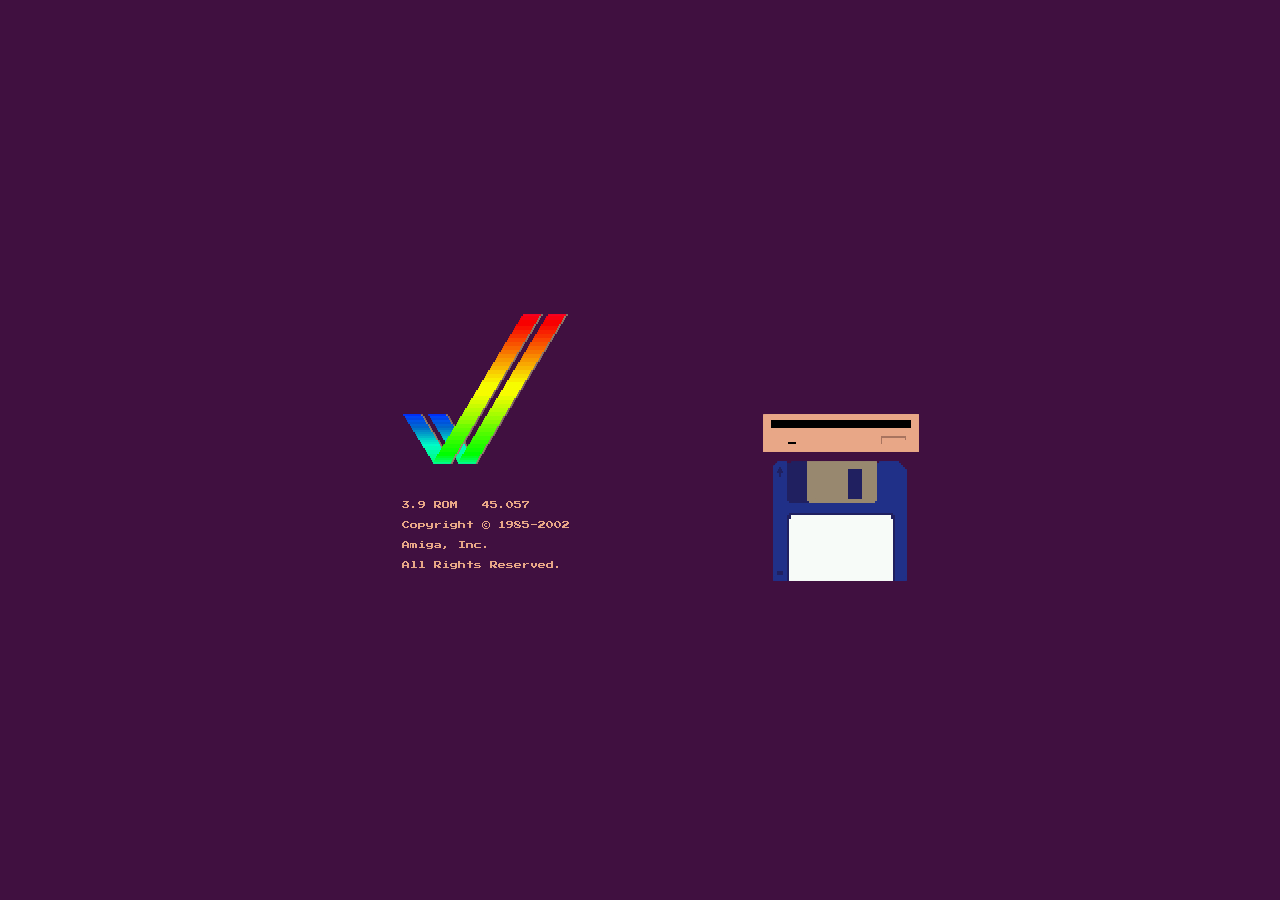
==== commit 94cb7ce5: "Add files via upload" ====
--- a/index.html
+++ b/index.html
@@ -14,7 +14,7 @@
 html{height:100%;cursor:default}
 body{height:100%;overflow:hidden;background:var(--b);font:8px/9px 'Press Start 2P',monospace;-webkit-font-smoothing:none;user-select:none;touch-action:none}
 [hidden]{display:none!important}
-canvas{display:block;image-rendering:pixelated;flex:none}
+canvas{display:block;image-rendering:crisp-edges;image-rendering:pixelated;flex:none}
 /* ekran Workbencha: 1 jednostka = 1 piksel hires szeroki, 1 wiersz = 2 piksele wysokie */
 #wb{position:absolute;left:0;top:0;transform-origin:0 0;background:var(--b);overflow:hidden}
 #dt{position:absolute;left:0;right:0;top:11px;bottom:0;overflow:hidden}
@@ -33,7 +33,7 @@
 .tb{height:10px;flex:none;display:flex;background:var(--b);color:var(--w);overflow:hidden;box-shadow:inset 0 1px var(--w),inset 0 -1px var(--w)}
 .win.a .tb,.rq .tb{background:var(--w);color:var(--k);box-shadow:none}
 .tt{padding:0 6px;line-height:10px;white-space:nowrap;overflow:hidden;flex:none;max-width:60%}
-.hat{flex:1;margin:2px 0;background:url("data:image/svg+xml,%3Csvg xmlns='http://www.w3.org/2000/svg' width='2' height='2' shape-rendering='crispEdges'%3E%3Cpath d='M0 0h1v1H0zM1 1h1v1H1z' fill='%230055aa'/%3E%3C/svg%3E");image-rendering:pixelated}
+.hat{flex:1;margin:2px 0;background:var(--hatA) 0 0/2px 2px}
 .mid{flex:1;display:flex;min-height:0;border-left:2px solid var(--w)}
 .c{flex:1;min-width:0;position:relative;overflow:scroll;scrollbar-width:none}
 .c::-webkit-scrollbar{display:none}
@@ -59,24 +59,15 @@
 .bs{display:flex;justify-content:space-around;margin-top:4px}
 .bs u{text-decoration:none;border:1px solid var(--w);padding:2px 10px}
 .bs u:active{background:var(--w);color:var(--b)}
-/* ekran startowy Kickstart 3.x */
-#boot{position:fixed;inset:0;z-index:200000;background:#441144;transition:opacity .45s;overflow:hidden}
-#stage{position:absolute;left:50%;top:50%;width:516px;height:387px;transform-origin:center}
-#stage>*{position:absolute}
-#rom{left:112px;top:212px;font:6.43px/16px 'Press Start 2P',monospace;color:#eeaa88;white-space:pre}
-#logo{left:137px;top:97px;width:110px;height:100px}
-#dr{left:370px;top:163px;width:101px;height:26px;background:#eeaa88;box-shadow:0 1px #946161;z-index:3}
-#dr .sl{position:absolute;left:5px;top:5px;width:91px;height:5px;background:#000;box-shadow:0 1px #946161}
-#dr .led{position:absolute;left:12px;top:18px;width:4px;height:1px;background:#000}
-#dr .ej{position:absolute;left:77px;top:15px;width:16px;height:5px;border:1px solid #946161;border-bottom:0}
-#fl{left:377px;top:196px;width:86px;height:77px;background:#223388;z-index:1;clip-path:inset(0)}
-#fl i{position:absolute;display:block}
-#fl .a{left:9px;top:0;width:12px;height:26px;background:#222266}
-#fl .sh{left:21px;top:0;width:46px;height:27px;background:#998877}
-#fl .ho{left:48px;top:6px;width:9px;height:18px;background:#222266}
-#fl .lb{left:10px;top:34px;width:67px;height:43px;background:#fff;border-top:1px solid #ccd}
-
-.win:not(.a) .hat{background:url("data:image/svg+xml,%3Csvg xmlns='http://www.w3.org/2000/svg' width='2' height='2' shape-rendering='crispEdges'%3E%3Cpath d='M0 0h1v1H0zM1 1h1v1H1z' fill='%23f7fbf7'/%3E%3C/svg%3E")}
+/* ekran startowy Kickstart: grafiki 1:1 z oryginału */
+#boot{position:fixed;inset:0;z-index:200000;background:#401040;transition:opacity .45s;overflow:hidden}
+#stage{position:absolute;left:50%;top:50%;width:640px;height:480px;transform-origin:center}
+#stage>*{position:absolute;image-rendering:pixelated;image-rendering:crisp-edges;image-rendering:pixelated}
+#logo{left:82px;top:103px}#dr{left:442px;top:203px;z-index:3}#fl{left:453px;top:253px;z-index:4}
+#led{display:none;left:468px;top:232px;width:8px;height:2px;background:#f38204;z-index:5}
+#rom{left:82px;top:285px;font:8px/20px 'Press Start 2P',monospace;color:#e8a787;white-space:pre}
+
+.win:not(.a) .hat{background:var(--hatI) 0 0/2px 2px}
 .sy{padding:6px 8px;line-height:11px;color:var(--w)}
 .row{display:flex;flex-wrap:wrap;gap:4px 6px;align-items:center;margin-bottom:6px}
 .sg{flex:1;min-width:0;font:inherit;color:var(--k);background:var(--w);border:0;padding:2px 4px;outline:0;user-select:text;cursor:text}
@@ -102,6 +93,7 @@
 .ytv{width:160px;height:45px;overflow:hidden;margin-bottom:6px;background:var(--k)}
 .yti div{margin-bottom:3px;white-space:nowrap;overflow:hidden;text-overflow:ellipsis}
 .bn.on{background:var(--w);color:var(--b)}.fi{margin-bottom:6px}.fi .dd2{color:var(--o)}
+.pt{position:absolute;left:0;top:0;right:0;bottom:0;overflow:hidden;background:#000}.pt iframe{position:absolute;left:0;top:0;border:0;transform-origin:0 0;background:#000}body.drag iframe{pointer-events:none}
 </style>
 </head>
 <body>
@@ -110,38 +102,23 @@
   <div id="wins"></div>
   <div id="bar"><span id="tl">Workbench 1.3&nbsp; 429544 graphics mem&nbsp; 1939488 other mem</span><span id="ck"></span></div>
   </div>
-<div id="boot">
-  <div id="stage">
-    <svg id="logo" viewBox="150 30 440 400" shape-rendering="crispEdges">
-      <defs>
-        <linearGradient id="gs" gradientUnits="userSpaceOnUse" x1="0" y1="38" x2="0" y2="425">
-          <stop offset="0" stop-color="#ff0000"/><stop offset=".25" stop-color="#ff8800"/><stop offset=".5" stop-color="#ffee00"/><stop offset=".75" stop-color="#55e600"/><stop offset="1" stop-color="#00dd99"/>
-        </linearGradient>
-        <linearGradient id="gf" gradientUnits="userSpaceOnUse" x1="0" y1="297" x2="0" y2="425">
-          <stop offset="0" stop-color="#2233ee"/><stop offset="1" stop-color="#00e0c0"/>
-        </linearGradient>
-      </defs>
-      <polygon fill="url(#gs)" points="432,38 508,38 292,420 238,420"/>
-      <polygon fill="url(#gs)" points="520,38 578,38 355,420 300,420"/>
-      <polygon fill="url(#gf)" points="152,297 205,297 270,420 235,420"/>
-      <polygon fill="#2233ee" points="218,297 283,297 262,332 240,332"/>
-    </svg>
-    <div id="rom">3.9 ROM   45.057
+<div id="boot"><div id="stage">
+<img id="logo" alt="" src="[data-uri]">
+<div id="rom">3.9 ROM   45.057
 Copyright © 1985-2002
 Amiga, Inc.
 All Rights Reserved.</div>
-    <div id="dr"><i class="sl"></i><i class="led"></i><i class="ej"></i></div>
-    <div id="fl"><i class="a"></i><i class="sh"></i><i class="ho"></i><i class="lb"></i></div>
-  </div>
-</div>
+<img id="dr" alt="" src="[data-uri]"><i id="led"></i>
+<img id="fl" alt="" src="[data-uri]">
+</div></div>
 <script>
-const PK={"drawer":".15k59.10|.11k4w54k3w1k1.10|.7k4w56k3w2k2.10|.4k64w3k1w1k1.10|.4k2w60k2w4k2.10|.4k2w3k54w3k2w3k1w1k1.10|.4k2w3k2w50k2w3k2w2k1w1k2.10|.4k2w3k2w50k2w3k2w3k1w1k1.10|.4k2w3k2w17k3w10k3w17k2w3k2w2k1w1k2.10|.4k2w3k2w16k16w18k2w3k2w1k1w1k2.11|.4k2w3k2w50k2w3k2w2k2.12|.4k2w3k2w50k2w3k2w1k2.13|.4k2w3k54w3k4.14|.4k2w60k3.15|.4k64.16","prefs":".63|.26w13.24|.23w4.11w3.22|.21w3.16w2.21|.20w2.6w8.5w2.20|.19w2.5w3.6w3.4w2.19|.19w8.9w2.4w2.19|.35w3.4w2.19|.1w35.5w21.1|w2k16w1k12w3.5w4k18w2|w2k16w1k10w3.5w4k3w14k3w2|w2k16w1k9w3.4w3k2w1k20w2|w2k2.2k12w1k8w3.4w3k3w1k16.2k2w2|w2k16w1k8w2.4w3k4w1k20w2|.1w2k2w24.4w25k2w2.1|.2w4.21w8.22w4.2|.63|.28w6.29|.27w2.4w2.28|.28w6.29","copyprefs":".3k33.18k24.4|.3k2w29k2.18k2w5k2w10k2w2k3.2|.3k2w10k10w9k2.18k2w5k2w10k2w4k3|.3k2w2k4w2k3o8k3w2k3w2k2.7o2.9k2w5k14w5k2|.3k2w7k2o12k2w6k2.7o4.7k2w24k2|.3k2w6k2o5k4o5k2w5k2.2o11.5k2w24k2|.3k2w2k2w2k8w1k2o5k2w1k2w2k2.2o13.2k3w3k4w17k2|.3k2w14k2o5k2w6k2.2o11.3k1w1k2w2k1w2k1w1k1w16k2|.3k2w12k2o5k2w8k2.7o4.4k1w2k2w1k4w2k1w16k2|.3k2w2k4w1k2w2k2o5k2w2k2w1k2w2k2.7o2.5k1w3k3w5k1w17k2|.3k2w10k2o5k2w10k2.14k1w3k2w5k1w18k2|.3k2w11k7w11k2.13k1w3k1w6k1w19k2|.3k2w2k1w1k4w2k2o5k2w2k2w1k3w2k2.13k1w10k22|.3k2w11k7w11k2.13k1w10k1w10k1.10|.3k2w29k2.14k1w9k1w9k1.11","pointer":"k24.20|k24.20|k4w20k4.16|k4w20k4.16|k4o16w4k4.16|k4o16w4k4.16|k4o12w4k4.20|k4o12w4k4.20|k4o16w4k4.16|k4o16w4k4.16|k4o8k4o8w4k4.12|k4o8k4o8w4k4.12|.4k8.4k4o8w4k4.8|.4k8.4k4o8w4k4.8|.20k4o8w4k4.4|.20k4o8w4k4.4|.24k4o8w4k4|.24k4o8w4k4|.28k4o4k4.4|.28k4o4k4.4|.32k4.8|.32k4.8","printer":".10k37.16|.10k2w33k2.16|.10k2w2k3w4k3w2k2w3k4w2k3w5k2.16|.10k2w33k2.16|.10k2w2k2w3k8w1k2w1k4w2k6w2k2.16|.10k2w33k2.16|.4k8w2k4w2k3w1k3w3k4w2k2w1k5w1k10.8|.3k2w5k2w33k2w7k2.7|.2k2w6k37w8k2.6|.1k2w53k2.5|k59.2k2|k2w55k6|k2w40o2w2o2w2o2w5k2.2k2|k2w55k2.4|k2w55k2.4|k59.4","serial":".12k43.12|.8k6w39k6.8|.4k5w15k5w8k5w16k5.4|.2k2w13k33w13k2.2|.1k2w12k4.1k2w23k2.1k4w12k2.1|k2w6k8.2k3w6o1k1o1w2o1k1o1w2o1k1o1w6k3.2k8w6k2|k9w6k5w27k5w6k9|.1k2w13k3w7o1k1o1w3o1k1o1w3o1k1o1w7k3w13k2.1|.2k2w6k8w31k9w5k2.2|.3k8.3k3w8o1k1o1w4o1k1o1w4o1k1o1w8k3.4k7.3|.13k3w35k3.13|.13k41.13|.13k2w37k2.13|.13k2w37k2.13|.13k2w37k2.13|.13k41.13|.15k4.29k4.15","disk":"k10o16k6|k10o9k4o3k6|k10o9k4o3k6|k10o9k4o3k6|k10o16k6|k32|k32|k7w7k1o1k1o1k1o1k1w1k1.1k1w4k3|k7w6k1o1k1w1k1o1k1.1k1w1k1.1k1w4k2|k7w5k1o1k1w1k1o1k1w1k1.1k1w1k1.1k1w3k2|k7w4k1o1k1w1k1o1k1w3k1.1k1w1k1.1k1w2k2|k7w3k1o1k1w1k1o1k1w13k2|k7w2k1o1k1w1k1o1k1w14k2|k7w1k1o1k1w1k1o1k1w15k2|k7w23k2","close":"w18|.16w2|.2w12.2w2|.2w12.2w2|.2w4k4w4.2w2|.2w4k4w4.2w2|.2w12.2w2|.2w12.2w2|.16w2|w18","depth":"w46|.14w10k14w8|.2w10.2w10k4.14w4|.2w2k14w6k4.2w10.2w4|.2w2k14w6k4.2w10.2w4|.2w2k14w6k4.2w10.2w4|.4k14w6k4.2w10.2w4|w4k14w10.2w10.2w4|w4k14w10.14w4|w46","up":"w2.12w2|w16|w7.2w7|w5.6w5|w3.10w3|w1.14w1|w5.6w5|w5.6w5|w5.6w5|w5.6w5","down":"w16|w16|w5.6w5|w5.6w5|w5.6w5|w5.6w5|w1.14w1|w3.10w3|w5.6w5|w7.2w7","shell":"k48|k1w36.1w5.1w3k1|k1w1.36w5.1w3k1|k1w36.1w5.1w3k1|k1w1.44w1k1|k1w1.44w1k1|k1w1.4w2.4w2.32w1k1|k1w1.3w3.5w2.31w1k1|k1w1.4w2.6w2.30w1k1|k1w1.4w2.5w2.31w1k1|k1w1.3w4.3w2.32w1k1|k1w1.44w1k1|k1w1.44w1k1|k1w1.44w1k1|k1w1.44w1k1|k1w1.44w1k1|k1w46k1|k48","left":"w16|w8.2w6|w6.4w6|w4.12|w2.14|w4.12|w6.4w6|w8.2w6|w16","right":"w16|w10.2w4|w10.4w2|w4.12|w4.12|w4.12|w10.4w2|w10.2w4|w16","size":"w18|w4.6w8|w4.2w2.2w8|w4.12w2|.2w6.2w4.2w2|w8.2w4.2w2|w8.2w4.2w2|w8.8w2|w18","youtube":".32|.32|.32|.1k30.1|.1k1o28k1.1|.1k1o28k1.1|.1k1o11w4o13k1.1|.1k1o11w7o10k1.1|.1k1o11w7o10k1.1|.1k1o11w4o13k1.1|.1k1o28k1.1|.1k1o28k1.1|.1k30.1|.32|.32|.32","google":".32|.11k5.16|.7k1o7w1.16|.5k2o8w1.16|.4k1o10w1.16|.3k1o7.21|.2k1w7.5k16.1|.2k1w6.6k1w14k1.1|.2k1w6.6k1w14k1.1|.2k1w7.5k16.1|.3k1w7.10w7k1.3|.4k1w22k1.4|.5k2w18k2.5|.7k2w14k2.7|.11k10.11|.32","gmail":".32|.32|.32|.1k30.1|.1k1o4w20o4k1.1|.1k1o6w16o6k1.1|.1k1o9w10o9k1.1|.1k1o3w3o6w4o6w3o3k1.1|.1k1o3w6o10w6o3k1.1|.1k1o3w8o6w8o3k1.1|.1k1o3w22o3k1.1|.1k1o3w22o3k1.1|.1k1o3w22o3k1.1|.32|.32|.32","drive":".32|.10k12.10|.9k2w10k2.9|.8k2o2w8k4.8|.7k2o5w4k7.7|.6k1o8w2k9.6|.5k1o10k11.5|.4k1o10w2k11.4|.3k1o10w4k11.3|.2k1o9w8k10.2|.2k1o8w10k9.2|.3k2o5w12k7.3|.5k2o2w14k4.5|.6k20.6|.32|.32","docs":".32|.6k1w13o6.6|.6k1w15o4.6|.6k1w17o2.6|.6k1w18k1.6|.6k1w18k1.6|.6k1w3k12w3k1.6|.6k1w18k1.6|.6k1w3k12w3k1.6|.6k1w18k1.6|.6k1w3k12w3k1.6|.6k1w18k1.6|.6k1w3k12w3k1.6|.6k1w18k1.6|.6k1w18k1.6|.32","sheets":".32|.6k1o18k1.6|.6k1o18k1.6|.6k1o18k1.6|.6k1o8k1o9k1.6|.6k1w8k1w9k1.6|.6k1w8k1w9k1.6|.6k20.6|.6k1w8k1w9k1.6|.6k20.6|.6k1w8k1w9k1.6|.6k1w8k1w9k1.6|.6k20.6|.6k1w8k1w9k1.6|.6k1w8k1w9k1.6|.32","calendar":".32|.9k2.10k2.9|.3k1o5k2o10k2o5k1.3|.3k1o5k2o10k2o5k1.3|.3k1o24k1.3|.3k1o24k1.3|.3k1w24k1.3|.3k1w4k3w3k3w3k3w5k1.3|.3k1w4k3w3k3w3k3w5k1.3|.3k1w24k1.3|.3k1w4k3w3k3w3k3w5k1.3|.3k1w4k3w3k3w3k3w5k1.3|.3k1w24k1.3|.3k1w24k1.3|.3k26.3|.32","maps":".32|.12k8.12|.9k1o12k1.9|.7k2o14k2.7|.6k2o6k4o6k2.6|.6k1o6k6o6k1.6|.6k1o6k6o6k1.6|.6k2o6k4o6k2.6|.7k1o16k1.7|.8k1o14k1.8|.10k1o10k1.10|.11k1o8k1.11|.13k1o4k1.13|.14k1o2k1.14|.15k2.15|.32","photos":".32|.32|.6k1o8k2w8k1.6|.5o10w12.5|.4o10w14.4|.3k1o10w14k1.3|.4o10w14.4|.5o2w10o8w2.5|.5w12o10.5|.4w14o10.4|.3k1w14o10k1.3|.4w14o10.4|.5w12o10.5|.6k1w8k2o8k1.6|.32|.32","translate":".32|.2k17.13|.2k1w15k1.13|.2k1w6k2w7k1.13|.2k1w5k4w6k1.13|.2k1w4k2w2k2w5k1.13|.2k1w3k8o15k1.2|.2k1w2k3w4k3o14k1.2|.2k1w10k1o6w2o7k1.2|.2k1w10k1o5w4o6k1.2|.2k12o5w2o1w2o5k1.2|.13k1o4w2o3w2o4k1.2|.13k1o3w2o4w3o3k1.2|.13k1o15k1.2|.13k17.2|.32","meet":".32|.32|.32|.32|.2k1w18k1.6k3.1|.2k1w18k1.2k3o3k1.1|.2k1w18k3o6k1.1|.2k1w18k1o8k1.1|.2k1w18k1o8k1.1|.2k1w18k3o6k1.1|.2k1w18k1.2k3o3k1.1|.2k1w18k1.6k3.1|.32|.32|.32|.32","wikipedia":".32|.11k10.11|.7k2w14k2.7|.5k2w18k2.5|.4k6w12k6.4|.3k1w2k3w6k2w6k3w2k1.3|.2k1w4k2w5k4w5k2w4k1.2|.2k1w5k2w3k6w3k2w5k1.2|.2k1w5k2w2k3w2k3w2k2w5k1.2|.2k1w6k5w4k5w6k1.2|.3k1w5k4w6k4w5k1.3|.4k1w5k2w8k2w5k1.4|.5k2w18k2.5|.7k2w14k2.7|.11k10.11|.32","github":".32|.32|.32|.5w5k1w10k1w5.5|.5w22.5|.5w22.5|.4k1w22k1.4|.3k1w5k4w6k4w5k1.3|.3k1w5k4w6k4w5k1.3|.3k1w24k1.3|.4k1w9k4w9k1.4|.5k1w20k1.5|.6k2w16k2.6|.9k2w10k2.9|.32|.32","claude":".32|.32|.10o3.9o1.9|.11o3.2o1.4o4.7|.11o13.8|.8o14.10|.3o4.2o15.8|.3o20.9|.9o20.3|.8o15.2o4.3|.10o14.8|.8o13.11|.7o4.4o1.2o3.11|.9o1.9o3.10|.32|.32","gemini":".32|.15k2.15|.15w2.15|.14k1w2k1.14|.13k1w4k1.13|.13k1w4k1.13|.11k3w4k3.11|.4k3w6o6w6k3.4|.4k3w6o6w6k3.4|.11k3w4k3.11|.13k1w4k1.13|.13k1w4k1.13|.14k1w2k1.14|.15w2.15|.15k2.15|.32","chatgpt":".32|.13k6.13|.9k4w6k4.9|.6k3w6k2w6k3.6|.4k1w10k2w9k2.4|.4k1w4k1w5k2w5k1w3k2.4|.4k1w4k4w2k2w2k4w3k2.4|.4k1w7k1w6k1w6k2.4|.4k1w7k1w6k1w6k2.4|.4k1w4k4w2k2w2k4w3k2.4|.4k1w4k1w5k2w5k1w3k2.4|.4k1w10k2w10k1.4|.6k3w14k3.6|.9k3w8k3.9|.13k6.13|.32","perplexity":".14k4.14|.11k3w1k2w1k3.11|.8k3w4k2w4k3.8|.5k3w7k2w7k3.5|.3k1w1k1w9k2w9k3.3|.3k1w2k3w6k2w6k3w1k2.3|.3k1w6k3w2k2w2k3w5k2.3|.3k1w9k6w8k2.3|.3k1w9k6w8k2.3|.3k1w6k3w2k2w2k3w5k2.3|.3k1w2k3w6k2w6k3w1k2.3|.3k3w9k2w9k3.3|.5k3w7k2w7k3.5|.8k3w4k2w4k3.8|.11k3w1k2w1k3.11|.14k4.14","picsart":".32|.11k10.11|.7k2o14k2.7|.5k2o18k2.5|.4k1o9w8o5k1.4|.3k1o8w4o4w4o4k1.3|.2k1o7w5o6w3o5k1.2|.2k1o7w6o4w4o5k1.2|.2k1o7w12o7k1.2|.2k1o7w4o15k1.2|.3k1o6w4o14k1.3|.4k1o5w4o13k1.4|.5k2o3w4o11k2.5|.7k2o1w4o9k2.7|.11k10.11|.32","leonardo":".32|.2k1o26k1.2|.2k1o26k1.2|.2k1o6w5o15k1.2|.2k1o6w5o7w2o6k1.2|.2k1o6w5o3w10o2k1.2|.2k1o6w5o7w2o6k1.2|.2k1o6w5o15k1.2|.2k1o6w5o15k1.2|.2k1o6w5o15k1.2|.2k1o6w14o6k1.2|.2k1o6w14o6k1.2|.2k1o6w14o6k1.2|.2k1o26k1.2|.2k1o26k1.2|.32","sun":".32|.14o3.15|.14o3.15|.5o4.5o3.6o4.5|.7o3k2o8k2o3.7|.9k1o12k1.9|.8k1o14k1.8|.2o5k1o16k1o5.2|.2o5k1o16k1o5.2|.8k1o14k1.8|.9k1o12k1.9|.7o3k2o8k2o3.7|.5o4.5o3.6o4.5|.14o3.15|.14o3.15|.32","cloud":".32|.13k12.7|.12k2w10k2.6|.11k1w14k1.5|.4k7w16k1.4|.3k2w22k1.4|.2k1w25k2.2|.2k1w26k1.2|.3w26k1.2|.4k1w23.4|.8k1w17k1.5|.32|.32|.32|.32|.32","suncloud":".9o2.21|.3o2.4o2.4o2.15|.3o14.15|.5o10k12.5|o14k2w10k2.4|o13k1w14k1.3|.5o1k7w16k1.2|.3o2k2w22k1.2|.3o1k1w25k2|.4k1w26k1|.5w26k1|.6k1w23.2|.10k1w17k1.3|.32|.32|.32","rain":".12k2w10k2.6|.11k1w14k1.5|.4k7w16k1.4|.3k2w22k1.4|.2k1w25k2.2|.2k1w26k1.2|.3w26k1.2|.4k1w23.4|.8k1w17k1.5|.32|.32|.8w2.5o2.5w2.8|.7w2.5o2.5w2.9|.6w2.5o2.5w2.10|.32|.32","snow":".12k2w10k2.6|.11k1w14k1.5|.4k7w16k1.4|.3k2w22k1.4|.2k1w25k2.2|.2k1w26k1.2|.3w26k1.2|.4k1w23.4|.8k1w17k1.5|.32|.32|.14o4.14|.7w4.10w4.7|.32|.11w4.3o4.10|.32","storm":".12k2w10k2.6|.11k1w14k1.5|.4k7w16k1.4|.3k2w22k1.4|.2k1w25k2.2|.2k1w26k1.2|.3w26k1.2|.4k1w23.4|.8k1w17k1.5|.17o3.12|.16o3.13|.14o8.10|.13o7.12|.15o3.14|.14o2.16|.13o1.18","fog":".12k2w10k2.6|.11k1w14k1.5|.4k7w16k1.4|.3k2w22k1.4|.2k1w25k2.2|.2k1w26k1.2|.3w26k1.2|.4k1w23.4|.8k1w17k1.5|.32|.32|.4w24.4|.32|.8w18.6|.32|.4w24.4","trash":".32|.14k4.14|.5k22.5|.5k1w20k1.5|.5k22.5|.7k1o16k1.7|.7k1o16k1.7|.7k1o16k1.7|.7k1o16k1.7|.7k1o16k1.7|.7k1o16k1.7|.7k1o16k1.7|.7k1o16k1.7|.7k1o16k1.7|.7k1o16k1.7|.32","clock":".32|.11k10.11|.7k2w6k2w6k2.7|.5k2w8k2w8k2.5|.4k1w10k2w10k1.4|.3k1w11k2w11k1.3|.2k1w12k2w12k1.2|.2k1w12k2w12k1.2|.2k1w13k5w8k1.2|.2k1w17k3w6k1.2|.3k1w24k1.3|.4k1w22k1.4|.5k2w18k2.5|.7k2w14k2.7|.11k10.11|.32","calc":".32|.5k22.5|.5k3w16k3.5|.5k3w16k3.5|.5k3w16k3.5|.5k22.5|.5k3w4k2w4k2w4k3.5|.5k3w4k2w4k2w4k3.5|.5k22.5|.5k3w4k2w4k2w4k3.5|.5k3w4k2w4k2w4k3.5|.5k3w4k2w4k2o4k3.5|.5k3w4k2w4k2o4k3.5|.5k15o4k3.5|.5k22.5|.32","music":".32|.20w7.5|.12w10.3w2.5|.11w2.12w2.5|.11w2.12w2.5|.11w2.12w2.5|.11w2.12w2.5|.11w2.12w2.5|.11w2.12w2.5|.11w2.6k1o6k1.5|.6k6w1.4k1o10k1.3|.4k1w8k1.3k1o10k1.3|.3k1w10k1.4k1o6k1.5|.4k1w8k1.18|.6k6.20|.32","picture":".32|.32|.2k28.2|.2k1w26k1.2|.2k1w2.22w2k1.2|.2k1w2.14o6.2w2k1.2|.2k1w2.14o6.2w2k1.2|.2k1w2.7w2.13w2k1.2|.2k1w2.5w5.12w2k1.2|.2k1w2.4w7.2o4.5w2k1.2|.2k1w2.3w9o6.4w2k1.2|.2k1w2.1w9o10.2w2k1.2|.2k1w2.22w2k1.2|.2k1w26k1.2|.32|.32","game":".11o4.17|.10o6.16|.11o4.17|.12k2.18|.12k2.18|.4k1w22k1.4|.4k1w5k2w8o2w5k1.4|.4k1w3k6w5o4w4k1.4|.4k1w3k6w6o2w1o3w1k1.4|.4k1w5k2w10o5k1.4|.4k1w18o3w1k1.4|.4k1w22k1.4|.4k1w22k1.4|.32|.32|.32","book":".32|.32|.32|.2k6.16k6.2|.2k1w5k7.2k7w5k1.2|.2k1w11k1.2k1w11k1.2|.2k1w2k7w2k1.2k1w2k7w2k1.2|.2k1w11k1.2k1w11k1.2|.2k1w2k7w2k1.2k1w2k7w2k1.2|.2k1w11k1.2k1w11k1.2|.2k1w2k7w2k1.2k1w2k7w2k1.2|.2k1w11k1.2k1w11k1.2|.2k6w6k1.2k1w6k6.2|.8k7.2k7.8|.32|.32","bible":".32|.5k4w17k1.5|.5k4w17k1.5|.5k4w7o2w8k1.5|.5k4w7o2w8k1.5|.5k4w3o10w4k1.5|.5k4w3o10w4k1.5|.5k4w7o2w8k1.5|.5k4w7o2w8k1.5|.5k4w7o2w8k1.5|.5k4w7o2w8k1.5|.5k4w17k1.5|.5k4w17k1.5|.5k4w17k1.5|.5k4w17k1.5|.32","star":".32|.32|.15o2.15|.14k1o2k1.14|.13k1o4k1.13|.12k1o6k1.12|.3o26.3|.5k1o20k1.5|.7k2o14k2.7|.10k1o10k1.10|.9k1o12k1.9|.9k1o5k2o5k1.9|.8k1o3k2.4k2o3k1.8|.8o1k2.10k2o1.8|.32|.32","heart":".32|.32|.7k3o1k3.4k3o1k3.7|.4k2o9k2o9k2.4|.3k1o24k1.3|.3k1o24k1.3|.3k1o24k1.3|.4k1o22k1.4|.6k1o18k1.6|.7k2o14k2.7|.9k1o12k1.9|.11k1o8k1.11|.13k1o4k1.13|.14k4.14|.32|.32","home":".32|.15k2.15|.13k2o2k2.13|.10k3o6k3.10|.8k2o12k2.8|.6k2o16k2.6|.3k2o22k2.3|.5k1w20k1.5|.5k1w20k1.5|.5k1w7k6w7k1.5|.5k1w7k1o4k1w7k1.5|.5k1w7k1o4k1w7k1.5|.5k1w7k1o4k1w7k1.5|.5k1w7k1o4k1w7k1.5|.5k22.5|.32","cd":".32|.11k10.11|.7k2w14k2.7|.5k2w18k2.5|.4k1w22k1.4|.3k1w8o8w8k1.3|.2k1w7o12w7k1.2|.2k1w7o3k2.2k2o3w7k1.2|.2k1w7o3k2.2k2o3w7k1.2|.2k1w7o12w7k1.2|.3k1w8o8w8k1.3|.4k1w22k1.4|.5k2w18k2.5|.7k2w14k2.7|.11k10.11|.32","chip":".32|.8w2.3w2.3w2.3w2.7|.8w2.3w2.3w2.3w2.7|.6k1o18k1.6|.2w4k1o18k1w4.2|.6k1o18k1.6|.2w4k1o5k8o5k1w4.2|.2w4k1o5k8o5k1w4.2|.6k1o5k8o5k1.6|.2w4k1o5k8o5k1w4.2|.6k1o18k1.6|.2w4k1o18k1w4.2|.2w4k1o18k1w4.2|.8w2.3w2.3w2.3w2.7|.8w2.3w2.3w2.3w2.7|.32","hammer":".32|.6k20.6|.6k1o16k5.4|.6k1o16k5.4|.6k1o16k5.4|.6k1o18k1.6|.14w4.14|.14w4.14|.14w4.14|.14w4.14|.14w4.14|.14w4.14|.14w4.14|.14w4.14|.32|.32","globe":".32|.11k10.11|.7k2o14k2.7|.5k2o18k2.5|.4k1o4w6o12k1.4|.3k1o3w10o11k1.3|.2k1o4w10o12k1.2|.2k1o6w6o3w4o7k1.2|.2k1o13w8o5k1.2|.2k1o13w8o5k1.2|.3k1o12w8o4k1.3|.4k1o13w4o5k1.4|.5k2o18k2.5|.7k2o14k2.7|.11k10.11|.32","cart":".32|.32|.2w6.24|.6w2.24|.7w1k21.3|.7w1k2w17k1.4|.8w1k1w16k2.4|.8w1k1w15k2.5|.8w2k1w14k2.5|.9w2.21|.32|.10o4.8o4.6|.9o6.6o6.5|.10o4.8o4.6|.32|.32","news":".32|.32|.3k1w24k1.3|.3k1w2o8w14k1.3|.3k1w2o8w3k9w2k1.3|.3k1w2o8w14k1.3|.3k1w2o8w3k9w2k1.3|.3k1w2o8w14k1.3|.3k1w13k9w2k1.3|.3k1w2k20w2k1.3|.3k1w24k1.3|.3k1w2k20w2k1.3|.3k1w2k20w2k1.3|.3k1w24k1.3|.32|.32","lock":".32|.12k8.12|.10k12.10|.9k3.8k3.9|.8k3.10k3.8|.8k2.12k2.8|.8k2.12k2.8|.6k1w18k1.6|.6k1w18k1.6|.6k1w7o4w7k1.6|.6k1w7o4w7k1.6|.6k1w7o4w7k1.6|.6k1w7o4w7k1.6|.6k1w18k1.6|.6k20.6|.32","ramdisk":".3k26.3|.3k1w6o12w6k1.3|.3k1w6o6k4o2w6k1.3|.3k1w6o6k4o2w6k1.3|.3k1w6o6k4o2w6k1.3|.3k1w6o12w6k1.3|.3k1w24k1.3|.3k1w24k1.3|.3k1w24k1.3|.3k1w4k16w4k1.3|.3k1w24k1.3|.3k1w4k16w4k1.3|.3k1w24k1.3|.3k1w4k16w4k1.3|.3k1w24k1.3|.3k26.3","wsun0":".48|.22o4.22|.22o4.22|.22o4.22|.8o4.24o4.8|.8o6.20o6.8|.10o4.3k4o6k4.3o4.10|.15k2o14k2.15|.13k2o18k2.13|.12k2o3w6o11k2.12|.12k1o4w6o12k1.12|.2o7.2k2o22k2.2o7.2|.2o7.2k2o22k2.2o7.2|.12k1o22k1.12|.12k2o20k2.12|.13k2o18k2.13|.15k2o14k2.15|.10o4.3k4o6k4.3o4.10|.8o6.20o6.8|.8o4.10o4.10o4.8|.22o4.22|.22o4.22|.22o4.22|.48","wmoon0":".48|.48|.48|.48|.37o2.9|.17k4.16o2.9|.13k3w3.29|.11k2w5.30|.9k2w7.30|.8k2w7.31|.8k1w9.30|.8k1w9.30|.8k1w10.29|.8k1w12.27|.8k2w13.25|.9k2w20k2.15|.11k2w16k2.17|.13k3w10k3.19|.17k8.23|.48|.48|.48|.48|.48","wpart0":".13o3.32|.13o3.32|.4o3.6o3.7o3.22|.5o4.1k22.16|.8k2o7k2w14k2.13|.7k1o3w3o1k2w18k2.11|.6k1o3w4k2w20k2.10|o5.1k1o6k2w22k2.9|.6k1o4k3w24k1.9|.6k3w29k3.7|.4k2w36k3.3|.3k2w40k1.2|.3k1w42k1.1|.3k1w42k1.1|.3k2w41k1.1|.4k2w39k1.2|.6k3w33k3.3|.11k32.5|.48|.48|.48|.48|.48|.48","wpartn0":".48|.48|.10k3.35|.7k1w4.8k12.1o2.13|.5k2w5.5k2w14k2.13|.4k2w6.3k2w18k2.11|.4k1w7.2k2w20k2.10|.4k1w8k2w22k2.9|.4k2w5k3w24k1.9|.5k4w29k3.7|.4k2w36k3.3|.3k2w40k1.2|.3k1w42k1.1|.3k1w42k1.1|.3k2w41k1.1|.4k2w39k1.2|.6k3w33k3.3|.11k32.5|.48|.48|.48|.48|.48|.48","wcloud0":".48|.18k12.18|.15k2w14k2.15|.13k2w18k2.13|.12k2w20k2.12|.11k2w22k2.11|.9k3w24k1.11|.4k3w29k3.9|.2k2w36k3.5|.1k2w40k1.4|.1k1w42k1.3|.1k1w42k1.3|.1k2w41k1.3|.2k2w39k1.4|.4k3w33k3.5|.9k32.7|.48|.48|.48|.48|.48|.48|.48|.48","wrain0":".20k12.16|.17k2w14k2.13|.15k2w18k2.11|.14k2w20k2.10|.13k2w22k2.9|.11k3w24k1.9|.6k3w29k3.7|.4k2w36k3.3|.3k2w40k1.2|.3k1w42k1.1|.3k1w42k1.1|.3k2w41k1.1|.4k2w39k1.2|.6k3w33k3.3|.11k32.5|.12w1.19w1.15|.11w2.9o1.8w2.15|.11w1.9o2.8w1.16|.21o1.26|.17o1.19o1.10|.16o2.9w1.8o2.10|.16o1.9w2.8o1.11|.26w1.21|.48","wsnow0":".20k12.16|.17k2w14k2.13|.15k2w18k2.11|.14k2w20k2.10|.13k2w22k2.9|.11k3w24k1.9|.6k3w29k3.7|.4k2w36k3.3|.3k2w40k1.2|.3k1w42k1.1|.3k1w42k1.1|.3k2w41k1.1|.4k2w39k1.2|.6k3w33k3.3|.11k32.5|.48|.10w4.16w4.14|.10w4.16w4.14|.20o4.24|.20o4.14o4.6|.38o4.6|.15w4.29|.26o4.18|.48","wfog0":".18k3w10k3.14|.16k2w16k2.12|.15k1w20k1.11|.14k1w22k1.10|.13k1w24k1.9|.8k6w24k1.9|.5k2w31k5.5|.4k1w39k2.2|.3k1w41k2.1|.3k1w42k1.1|.3k1w42k1.1|.4k1w40k2.1|.5k2w37k2.2|.8k4w30k1.5|.48|.48|.48|.6w36.6|.6w36.6|.48|.10w36.2|.48|.4w36.8|.4w36.8","wstorm0":".18w3k10w3.14|.16w2k16w2.12|.15w1k20w1.11|.14w1k22w1.10|.13w1k24w1.9|.8w6k24w1.9|.5w2k31w5.5|.4w1k39w2.2|.3w1k41w2.1|.3w1k42w1.1|.3w1k23o5k14w1.1|.4w1k21o5k14w2.1|.5w2k17o6k14w2.2|.8w4k11o6k13w1.5|.22o12.14|.20o12.16|.25o5.18|.24o4.20|.23o4.21|.23o2.23|.22o1.25|.48|.48|.48","wsun1":".48|.48|.14o4.12o4.14|.15o4.10o4.15|.16o4.8o4.16|.48|.17k4o6k4.17|.4o3.8k2o14k2.8o3.4|.3o8.2k2o18k2.2o8.3|.7o3.2k2o3w6o11k2.2o3.7|.12k1o4w6o12k1.12|.11k2o22k2.11|.11k2o22k2.11|.12k1o22k1.12|.7o3.2k2o20k2.2o3.7|.3o8.2k2o18k2.2o8.3|.4o3.8k2o14k2.8o3.4|.17k4o6k4.17|.48|.16o4.8o4.16|.15o4.10o4.15|.14o4.12o4.14|.48|.48","wmoon1":".48|.48|.48|.48|.48|.9o2.6k4.27|.9o2.2k3w3.29|.11k2w5.30|.9k2w7.30|.8k2w7.31|.8k1w9.30|.8k1w9.30|.8k1w10.29|.8k1w12.27|.8k2w13.25|.9k2w20k2.15|.11k2w16k2.8o2.7|.13k3w10k3.10o2.7|.17k8.23|.48|.48|.48|.48|.48","wpart1":".10o1.8o1.28|.8o4.6o4.26|.9o3.6o3.27|.10k10.2k5w1k5.15|.1o3.4k2o9k2w13k2.12|.1o5.1k1o3w3o3k2w17k2.10|.6k1o3w4o2k1w21k1.9|.6k1o8k1w23k1.8|.6k1o5k4w23k2.7|.1o5.1k4w29k2.6|.1o3.2k2w36k2.2|.5k1w40k2|.4k2w41k1|.4k2w42|.5k1w41k1|.6k2w38k2|.8k3w33k2.2|.12k33.3|.48|.48|.48|.48|.48|.48","wpartn1":".48|.48|.10k3.35|.7k1w4.10k5w1k5.15|.5k2w5.7k2w13k2.12|.4k2w6.5k2w17k2.10|.4k1w7.4k1w21k1.9|.4k1w8.2k1w23k1.8|.4k2w6k4w23k2.7|.5k2w1k3w29k2.6|.6k2w36k2.2|.5k1w40k2|.4k2w41k1|.4k2w42|.5k1w41k1|.5o1k2w38k2|.8k3w33k2.2|.12k33.3|.48|.48|.48|.48|.48|.48","wcloud1":".48|.21k12.15|.18k2w14k2.12|.16k2w18k2.10|.15k2w20k2.9|.14k2w22k2.8|.12k3w24k1.8|.7k3w29k3.6|.5k2w36k3.2|.4k2w40k1.1|.4k1w42k1|.4k1w42k1|.4k2w41k1|.5k2w39k1.1|.7k3w33k3.2|.12k32.4|.48|.48|.48|.48|.48|.48|.48|.48","wrain1":".20k12.16|.17k2w14k2.13|.15k2w18k2.11|.14k2w20k2.10|.13k2w22k2.9|.11k3w24k1.9|.6k3w29k3.7|.4k2w36k3.3|.3k2w40k1.2|.3k1w42k1.1|.3k1w42k1.1|.3k2w41k1.1|.4k2w39k1.2|.6k3w33k3.3|.11k32.5|.48|.48|.48|.11w3.17w3.14|.10w3.8o3.6w3.15|.20o3.25|.48|.16o3.17o3.9|.15o3.8w3.6o3.10","wsnow1":".20k12.16|.17k2w14k2.13|.15k2w18k2.11|.14k2w20k2.10|.13k2w22k2.9|.11k3w24k1.9|.6k3w29k3.7|.4k2w36k3.3|.3k2w40k1.2|.3k1w42k1.1|.3k1w42k1.1|.3k2w41k1.1|.4k2w39k1.2|.6k3w33k3.3|.11k32.5|.48|.13w4.31|.13w4.11o4.16|.8w4.16o4.16|.48|.22o4.22|.40o4.4|.48|.48","wfog1":".18k3w10k3.14|.16k2w16k2.12|.15k1w20k1.11|.14k1w22k1.10|.13k1w24k1.9|.8k6w24k1.9|.5k2w31k5.5|.4k1w39k2.2|.3k1w41k2.1|.3k1w42k1.1|.3k1w42k1.1|.4k1w40k2.1|.5k2w37k2.2|.8k4w30k1.5|.48|.48|.48|.9w36.3|.9w36.3|.48|.7w36.5|.48|.6w36.6|.6w36.6","wstorm1":".18w3k10w3.14|.16w2k16w2.12|.15w1k20w1.11|.14w1k22w1.10|.13w1k24w1.9|.8w6k24w1.9|.5w2k31w5.5|.4w1k39w2.2|.3w1k41w2.1|.3w1k42w1.1|.3w1k23w5k14w1.1|.4w1k21w5k14w2.1|.5w2k17w6k14w2.2|.8w4k11w6k13w1.5|.22w12.14|.20w12.16|.25w5.18|.24w4.20|.23w4.21|.23w2.23|.22w1.25|.48|.48|.48"};
+const PK={"drawer":".15k59.10|.11k4w54k3w1k1.10|.7k4w56k3w2k2.10|.4k64w3k1w1k1.10|.4k2w60k2w4k2.10|.4k2w3k54w3k2w3k1w1k1.10|.4k2w3k2w50k2w3k2w2k1w1k2.10|.4k2w3k2w50k2w3k2w3k1w1k1.10|.4k2w3k2w17k3w10k3w17k2w3k2w2k1w1k2.10|.4k2w3k2w16k16w18k2w3k2w1k1w1k2.11|.4k2w3k2w50k2w3k2w2k2.12|.4k2w3k2w50k2w3k2w1k2.13|.4k2w3k54w3k4.14|.4k2w60k3.15|.4k64.16","prefs":".63|.26w13.24|.23w4.11w3.22|.21w3.16w2.21|.20w2.6w8.5w2.20|.19w2.5w3.6w3.4w2.19|.19w8.9w2.4w2.19|.35w3.4w2.19|.1w35.5w21.1|w2k16w1k12w3.5w4k18w2|w2k16w1k10w3.5w4k3w14k3w2|w2k16w1k9w3.4w3k2w1k20w2|w2k2.2k12w1k8w3.4w3k3w1k16.2k2w2|w2k16w1k8w2.4w3k4w1k20w2|.1w2k2w24.4w25k2w2.1|.2w4.21w8.22w4.2|.63|.28w6.29|.27w2.4w2.28|.28w6.29","copyprefs":".3k33.18k24.4|.3k2w29k2.18k2w5k2w10k2w2k3.2|.3k2w10k10w9k2.18k2w5k2w10k2w4k3|.3k2w2k4w2k3o8k3w2k3w2k2.7o2.9k2w5k14w5k2|.3k2w7k2o12k2w6k2.7o4.7k2w24k2|.3k2w6k2o5k4o5k2w5k2.2o11.5k2w24k2|.3k2w2k2w2k8w1k2o5k2w1k2w2k2.2o13.2k3w3k4w17k2|.3k2w14k2o5k2w6k2.2o11.3k1w1k2w2k1w2k1w1k1w16k2|.3k2w12k2o5k2w8k2.7o4.4k1w2k2w1k4w2k1w16k2|.3k2w2k4w1k2w2k2o5k2w2k2w1k2w2k2.7o2.5k1w3k3w5k1w17k2|.3k2w10k2o5k2w10k2.14k1w3k2w5k1w18k2|.3k2w11k7w11k2.13k1w3k1w6k1w19k2|.3k2w2k1w1k4w2k2o5k2w2k2w1k3w2k2.13k1w10k22|.3k2w11k7w11k2.13k1w10k1w10k1.10|.3k2w29k2.14k1w9k1w9k1.11","pointer":"k24.20|k24.20|k4w20k4.16|k4w20k4.16|k4o16w4k4.16|k4o16w4k4.16|k4o12w4k4.20|k4o12w4k4.20|k4o16w4k4.16|k4o16w4k4.16|k4o8k4o8w4k4.12|k4o8k4o8w4k4.12|.4k8.4k4o8w4k4.8|.4k8.4k4o8w4k4.8|.20k4o8w4k4.4|.20k4o8w4k4.4|.24k4o8w4k4|.24k4o8w4k4|.28k4o4k4.4|.28k4o4k4.4|.32k4.8|.32k4.8","printer":".10k37.16|.10k2w33k2.16|.10k2w2k3w4k3w2k2w3k4w2k3w5k2.16|.10k2w33k2.16|.10k2w2k2w3k8w1k2w1k4w2k6w2k2.16|.10k2w33k2.16|.4k8w2k4w2k3w1k3w3k4w2k2w1k5w1k10.8|.3k2w5k2w33k2w7k2.7|.2k2w6k37w8k2.6|.1k2w53k2.5|k59.2k2|k2w55k6|k2w40o2w2o2w2o2w5k2.2k2|k2w55k2.4|k2w55k2.4|k59.4","serial":".12k43.12|.8k6w39k6.8|.4k5w15k5w8k5w16k5.4|.2k2w13k33w13k2.2|.1k2w12k4.1k2w23k2.1k4w12k2.1|k2w6k8.2k3w6o1k1o1w2o1k1o1w2o1k1o1w6k3.2k8w6k2|k9w6k5w27k5w6k9|.1k2w13k3w7o1k1o1w3o1k1o1w3o1k1o1w7k3w13k2.1|.2k2w6k8w31k9w5k2.2|.3k8.3k3w8o1k1o1w4o1k1o1w4o1k1o1w8k3.4k7.3|.13k3w35k3.13|.13k41.13|.13k2w37k2.13|.13k2w37k2.13|.13k2w37k2.13|.13k41.13|.15k4.29k4.15","disk":"k10o16k6|k10o9k4o3k6|k10o9k4o3k6|k10o9k4o3k6|k10o16k6|k32|k32|k7w7k1o1k1o1k1o1k1w1k1.1k1w4k3|k7w6k1o1k1w1k1o1k1.1k1w1k1.1k1w4k2|k7w5k1o1k1w1k1o1k1w1k1.1k1w1k1.1k1w3k2|k7w4k1o1k1w1k1o1k1w3k1.1k1w1k1.1k1w2k2|k7w3k1o1k1w1k1o1k1w13k2|k7w2k1o1k1w1k1o1k1w14k2|k7w1k1o1k1w1k1o1k1w15k2|k7w23k2","close":"w18|.16w2|.2w12.2w2|.2w12.2w2|.2w4k4w4.2w2|.2w4k4w4.2w2|.2w12.2w2|.2w12.2w2|.16w2|w18","depth":"w46|.14w10k14w8|.2w10.2w10k4.14w4|.2w2k14w6k4.2w10.2w4|.2w2k14w6k4.2w10.2w4|.2w2k14w6k4.2w10.2w4|.4k14w6k4.2w10.2w4|w4k14w10.2w10.2w4|w4k14w10.14w4|w46","up":"w2.12w2|w16|w7.2w7|w5.6w5|w3.10w3|w1.14w1|w5.6w5|w5.6w5|w5.6w5|w5.6w5","down":"w16|w16|w5.6w5|w5.6w5|w5.6w5|w5.6w5|w1.14w1|w3.10w3|w5.6w5|w7.2w7","shell":"k48|k1w36.1w5.1w3k1|k1w1.36w5.1w3k1|k1w36.1w5.1w3k1|k1w1.44w1k1|k1w1.44w1k1|k1w1.4w2.4w2.32w1k1|k1w1.3w3.5w2.31w1k1|k1w1.4w2.6w2.30w1k1|k1w1.4w2.5w2.31w1k1|k1w1.3w4.3w2.32w1k1|k1w1.44w1k1|k1w1.44w1k1|k1w1.44w1k1|k1w1.44w1k1|k1w1.44w1k1|k1w46k1|k48","left":"w16|w8.2w6|w6.4w6|w4.12|w2.14|w4.12|w6.4w6|w8.2w6|w16","right":"w16|w10.2w4|w10.4w2|w4.12|w4.12|w4.12|w10.4w2|w10.2w4|w16","size":"w18|w4.6w8|w4.2w2.2w8|w4.12w2|.2w6.2w4.2w2|w8.2w4.2w2|w8.2w4.2w2|w8.8w2|w18","youtube":".32|.32|.32|.1k30.1|.1k1o28k1.1|.1k1o28k1.1|.1k1o11w4o13k1.1|.1k1o11w7o10k1.1|.1k1o11w7o10k1.1|.1k1o11w4o13k1.1|.1k1o28k1.1|.1k1o28k1.1|.1k30.1|.32|.32|.32","google":".32|.11k5.16|.7k1o7w1.16|.5k2o8w1.16|.4k1o10w1.16|.3k1o7.21|.2k1w7.5k16.1|.2k1w6.6k1w14k1.1|.2k1w6.6k1w14k1.1|.2k1w7.5k16.1|.3k1w7.10w7k1.3|.4k1w22k1.4|.5k2w18k2.5|.7k2w14k2.7|.11k10.11|.32","gmail":".32|.32|.32|.1k30.1|.1k1o4w20o4k1.1|.1k1o6w16o6k1.1|.1k1o9w10o9k1.1|.1k1o3w3o6w4o6w3o3k1.1|.1k1o3w6o10w6o3k1.1|.1k1o3w8o6w8o3k1.1|.1k1o3w22o3k1.1|.1k1o3w22o3k1.1|.1k1o3w22o3k1.1|.32|.32|.32","drive":".32|.10k12.10|.9k2w10k2.9|.8k2o2w8k4.8|.7k2o5w4k7.7|.6k1o8w2k9.6|.5k1o10k11.5|.4k1o10w2k11.4|.3k1o10w4k11.3|.2k1o9w8k10.2|.2k1o8w10k9.2|.3k2o5w12k7.3|.5k2o2w14k4.5|.6k20.6|.32|.32","docs":".32|.6k1w13o6.6|.6k1w15o4.6|.6k1w17o2.6|.6k1w18k1.6|.6k1w18k1.6|.6k1w3k12w3k1.6|.6k1w18k1.6|.6k1w3k12w3k1.6|.6k1w18k1.6|.6k1w3k12w3k1.6|.6k1w18k1.6|.6k1w3k12w3k1.6|.6k1w18k1.6|.6k1w18k1.6|.32","sheets":".32|.6k1o18k1.6|.6k1o18k1.6|.6k1o18k1.6|.6k1o8k1o9k1.6|.6k1w8k1w9k1.6|.6k1w8k1w9k1.6|.6k20.6|.6k1w8k1w9k1.6|.6k20.6|.6k1w8k1w9k1.6|.6k1w8k1w9k1.6|.6k20.6|.6k1w8k1w9k1.6|.6k1w8k1w9k1.6|.32","calendar":".32|.9k2.10k2.9|.3k1o5k2o10k2o5k1.3|.3k1o5k2o10k2o5k1.3|.3k1o24k1.3|.3k1o24k1.3|.3k1w24k1.3|.3k1w4k3w3k3w3k3w5k1.3|.3k1w4k3w3k3w3k3w5k1.3|.3k1w24k1.3|.3k1w4k3w3k3w3k3w5k1.3|.3k1w4k3w3k3w3k3w5k1.3|.3k1w24k1.3|.3k1w24k1.3|.3k26.3|.32","maps":".32|.12k8.12|.9k1o12k1.9|.7k2o14k2.7|.6k2o6k4o6k2.6|.6k1o6k6o6k1.6|.6k1o6k6o6k1.6|.6k2o6k4o6k2.6|.7k1o16k1.7|.8k1o14k1.8|.10k1o10k1.10|.11k1o8k1.11|.13k1o4k1.13|.14k1o2k1.14|.15k2.15|.32","photos":".32|.32|.6k1o8k2w8k1.6|.5o10w12.5|.4o10w14.4|.3k1o10w14k1.3|.4o10w14.4|.5o2w10o8w2.5|.5w12o10.5|.4w14o10.4|.3k1w14o10k1.3|.4w14o10.4|.5w12o10.5|.6k1w8k2o8k1.6|.32|.32","translate":".32|.2k17.13|.2k1w15k1.13|.2k1w6k2w7k1.13|.2k1w5k4w6k1.13|.2k1w4k2w2k2w5k1.13|.2k1w3k8o15k1.2|.2k1w2k3w4k3o14k1.2|.2k1w10k1o6w2o7k1.2|.2k1w10k1o5w4o6k1.2|.2k12o5w2o1w2o5k1.2|.13k1o4w2o3w2o4k1.2|.13k1o3w2o4w3o3k1.2|.13k1o15k1.2|.13k17.2|.32","meet":".32|.32|.32|.32|.2k1w18k1.6k3.1|.2k1w18k1.2k3o3k1.1|.2k1w18k3o6k1.1|.2k1w18k1o8k1.1|.2k1w18k1o8k1.1|.2k1w18k3o6k1.1|.2k1w18k1.2k3o3k1.1|.2k1w18k1.6k3.1|.32|.32|.32|.32","wikipedia":".32|.11k10.11|.7k2w14k2.7|.5k2w18k2.5|.4k6w12k6.4|.3k1w2k3w6k2w6k3w2k1.3|.2k1w4k2w5k4w5k2w4k1.2|.2k1w5k2w3k6w3k2w5k1.2|.2k1w5k2w2k3w2k3w2k2w5k1.2|.2k1w6k5w4k5w6k1.2|.3k1w5k4w6k4w5k1.3|.4k1w5k2w8k2w5k1.4|.5k2w18k2.5|.7k2w14k2.7|.11k10.11|.32","github":".32|.32|.32|.5w5k1w10k1w5.5|.5w22.5|.5w22.5|.4k1w22k1.4|.3k1w5k4w6k4w5k1.3|.3k1w5k4w6k4w5k1.3|.3k1w24k1.3|.4k1w9k4w9k1.4|.5k1w20k1.5|.6k2w16k2.6|.9k2w10k2.9|.32|.32","claude":".32|.32|.10o3.9o1.9|.11o3.2o1.4o4.7|.11o13.8|.8o14.10|.3o4.2o15.8|.3o20.9|.9o20.3|.8o15.2o4.3|.10o14.8|.8o13.11|.7o4.4o1.2o3.11|.9o1.9o3.10|.32|.32","gemini":".32|.15k2.15|.15w2.15|.14k1w2k1.14|.13k1w4k1.13|.13k1w4k1.13|.11k3w4k3.11|.4k3w6o6w6k3.4|.4k3w6o6w6k3.4|.11k3w4k3.11|.13k1w4k1.13|.13k1w4k1.13|.14k1w2k1.14|.15w2.15|.15k2.15|.32","chatgpt":".32|.13k6.13|.9k4w6k4.9|.6k3w6k2w6k3.6|.4k1w10k2w9k2.4|.4k1w4k1w5k2w5k1w3k2.4|.4k1w4k4w2k2w2k4w3k2.4|.4k1w7k1w6k1w6k2.4|.4k1w7k1w6k1w6k2.4|.4k1w4k4w2k2w2k4w3k2.4|.4k1w4k1w5k2w5k1w3k2.4|.4k1w10k2w10k1.4|.6k3w14k3.6|.9k3w8k3.9|.13k6.13|.32","perplexity":".14k4.14|.11k3w1k2w1k3.11|.8k3w4k2w4k3.8|.5k3w7k2w7k3.5|.3k1w1k1w9k2w9k3.3|.3k1w2k3w6k2w6k3w1k2.3|.3k1w6k3w2k2w2k3w5k2.3|.3k1w9k6w8k2.3|.3k1w9k6w8k2.3|.3k1w6k3w2k2w2k3w5k2.3|.3k1w2k3w6k2w6k3w1k2.3|.3k3w9k2w9k3.3|.5k3w7k2w7k3.5|.8k3w4k2w4k3.8|.11k3w1k2w1k3.11|.14k4.14","picsart":".32|.11k10.11|.7k2o14k2.7|.5k2o18k2.5|.4k1o9w8o5k1.4|.3k1o8w4o4w4o4k1.3|.2k1o7w5o6w3o5k1.2|.2k1o7w6o4w4o5k1.2|.2k1o7w12o7k1.2|.2k1o7w4o15k1.2|.3k1o6w4o14k1.3|.4k1o5w4o13k1.4|.5k2o3w4o11k2.5|.7k2o1w4o9k2.7|.11k10.11|.32","leonardo":".32|.2k1o26k1.2|.2k1o26k1.2|.2k1o6w5o15k1.2|.2k1o6w5o7w2o6k1.2|.2k1o6w5o3w10o2k1.2|.2k1o6w5o7w2o6k1.2|.2k1o6w5o15k1.2|.2k1o6w5o15k1.2|.2k1o6w5o15k1.2|.2k1o6w14o6k1.2|.2k1o6w14o6k1.2|.2k1o6w14o6k1.2|.2k1o26k1.2|.2k1o26k1.2|.32","sun":".32|.14o3.15|.14o3.15|.5o4.5o3.6o4.5|.7o3k2o8k2o3.7|.9k1o12k1.9|.8k1o14k1.8|.2o5k1o16k1o5.2|.2o5k1o16k1o5.2|.8k1o14k1.8|.9k1o12k1.9|.7o3k2o8k2o3.7|.5o4.5o3.6o4.5|.14o3.15|.14o3.15|.32","cloud":".32|.13k12.7|.12k2w10k2.6|.11k1w14k1.5|.4k7w16k1.4|.3k2w22k1.4|.2k1w25k2.2|.2k1w26k1.2|.3w26k1.2|.4k1w23.4|.8k1w17k1.5|.32|.32|.32|.32|.32","suncloud":".9o2.21|.3o2.4o2.4o2.15|.3o14.15|.5o10k12.5|o14k2w10k2.4|o13k1w14k1.3|.5o1k7w16k1.2|.3o2k2w22k1.2|.3o1k1w25k2|.4k1w26k1|.5w26k1|.6k1w23.2|.10k1w17k1.3|.32|.32|.32","rain":".12k2w10k2.6|.11k1w14k1.5|.4k7w16k1.4|.3k2w22k1.4|.2k1w25k2.2|.2k1w26k1.2|.3w26k1.2|.4k1w23.4|.8k1w17k1.5|.32|.32|.8w2.5o2.5w2.8|.7w2.5o2.5w2.9|.6w2.5o2.5w2.10|.32|.32","snow":".12k2w10k2.6|.11k1w14k1.5|.4k7w16k1.4|.3k2w22k1.4|.2k1w25k2.2|.2k1w26k1.2|.3w26k1.2|.4k1w23.4|.8k1w17k1.5|.32|.32|.14o4.14|.7w4.10w4.7|.32|.11w4.3o4.10|.32","storm":".12k2w10k2.6|.11k1w14k1.5|.4k7w16k1.4|.3k2w22k1.4|.2k1w25k2.2|.2k1w26k1.2|.3w26k1.2|.4k1w23.4|.8k1w17k1.5|.17o3.12|.16o3.13|.14o8.10|.13o7.12|.15o3.14|.14o2.16|.13o1.18","fog":".12k2w10k2.6|.11k1w14k1.5|.4k7w16k1.4|.3k2w22k1.4|.2k1w25k2.2|.2k1w26k1.2|.3w26k1.2|.4k1w23.4|.8k1w17k1.5|.32|.32|.4w24.4|.32|.8w18.6|.32|.4w24.4","trash":".32|.14k4.14|.5k22.5|.5k1w20k1.5|.5k22.5|.7k1o16k1.7|.7k1o16k1.7|.7k1o16k1.7|.7k1o16k1.7|.7k1o16k1.7|.7k1o16k1.7|.7k1o16k1.7|.7k1o16k1.7|.7k1o16k1.7|.7k1o16k1.7|.32","clock":".32|.11k10.11|.7k2w6k2w6k2.7|.5k2w8k2w8k2.5|.4k1w10k2w10k1.4|.3k1w11k2w11k1.3|.2k1w12k2w12k1.2|.2k1w12k2w12k1.2|.2k1w13k5w8k1.2|.2k1w17k3w6k1.2|.3k1w24k1.3|.4k1w22k1.4|.5k2w18k2.5|.7k2w14k2.7|.11k10.11|.32","calc":".32|.5k22.5|.5k3w16k3.5|.5k3w16k3.5|.5k3w16k3.5|.5k22.5|.5k3w4k2w4k2w4k3.5|.5k3w4k2w4k2w4k3.5|.5k22.5|.5k3w4k2w4k2w4k3.5|.5k3w4k2w4k2w4k3.5|.5k3w4k2w4k2o4k3.5|.5k3w4k2w4k2o4k3.5|.5k15o4k3.5|.5k22.5|.32","music":".32|.20w7.5|.12w10.3w2.5|.11w2.12w2.5|.11w2.12w2.5|.11w2.12w2.5|.11w2.12w2.5|.11w2.12w2.5|.11w2.12w2.5|.11w2.6k1o6k1.5|.6k6w1.4k1o10k1.3|.4k1w8k1.3k1o10k1.3|.3k1w10k1.4k1o6k1.5|.4k1w8k1.18|.6k6.20|.32","picture":".32|.32|.2k28.2|.2k1w26k1.2|.2k1w2.22w2k1.2|.2k1w2.14o6.2w2k1.2|.2k1w2.14o6.2w2k1.2|.2k1w2.7w2.13w2k1.2|.2k1w2.5w5.12w2k1.2|.2k1w2.4w7.2o4.5w2k1.2|.2k1w2.3w9o6.4w2k1.2|.2k1w2.1w9o10.2w2k1.2|.2k1w2.22w2k1.2|.2k1w26k1.2|.32|.32","game":".11o4.17|.10o6.16|.11o4.17|.12k2.18|.12k2.18|.4k1w22k1.4|.4k1w5k2w8o2w5k1.4|.4k1w3k6w5o4w4k1.4|.4k1w3k6w6o2w1o3w1k1.4|.4k1w5k2w10o5k1.4|.4k1w18o3w1k1.4|.4k1w22k1.4|.4k1w22k1.4|.32|.32|.32","book":".32|.32|.32|.2k6.16k6.2|.2k1w5k7.2k7w5k1.2|.2k1w11k1.2k1w11k1.2|.2k1w2k7w2k1.2k1w2k7w2k1.2|.2k1w11k1.2k1w11k1.2|.2k1w2k7w2k1.2k1w2k7w2k1.2|.2k1w11k1.2k1w11k1.2|.2k1w2k7w2k1.2k1w2k7w2k1.2|.2k1w11k1.2k1w11k1.2|.2k6w6k1.2k1w6k6.2|.8k7.2k7.8|.32|.32","bible":".32|.5k4w17k1.5|.5k4w17k1.5|.5k4w7o2w8k1.5|.5k4w7o2w8k1.5|.5k4w3o10w4k1.5|.5k4w3o10w4k1.5|.5k4w7o2w8k1.5|.5k4w7o2w8k1.5|.5k4w7o2w8k1.5|.5k4w7o2w8k1.5|.5k4w17k1.5|.5k4w17k1.5|.5k4w17k1.5|.5k4w17k1.5|.32","star":".32|.32|.15o2.15|.14k1o2k1.14|.13k1o4k1.13|.12k1o6k1.12|.3o26.3|.5k1o20k1.5|.7k2o14k2.7|.10k1o10k1.10|.9k1o12k1.9|.9k1o5k2o5k1.9|.8k1o3k2.4k2o3k1.8|.8o1k2.10k2o1.8|.32|.32","heart":".32|.32|.7k3o1k3.4k3o1k3.7|.4k2o9k2o9k2.4|.3k1o24k1.3|.3k1o24k1.3|.3k1o24k1.3|.4k1o22k1.4|.6k1o18k1.6|.7k2o14k2.7|.9k1o12k1.9|.11k1o8k1.11|.13k1o4k1.13|.14k4.14|.32|.32","home":".32|.15k2.15|.13k2o2k2.13|.10k3o6k3.10|.8k2o12k2.8|.6k2o16k2.6|.3k2o22k2.3|.5k1w20k1.5|.5k1w20k1.5|.5k1w7k6w7k1.5|.5k1w7k1o4k1w7k1.5|.5k1w7k1o4k1w7k1.5|.5k1w7k1o4k1w7k1.5|.5k1w7k1o4k1w7k1.5|.5k22.5|.32","cd":".32|.11k10.11|.7k2w14k2.7|.5k2w18k2.5|.4k1w22k1.4|.3k1w8o8w8k1.3|.2k1w7o12w7k1.2|.2k1w7o3k2.2k2o3w7k1.2|.2k1w7o3k2.2k2o3w7k1.2|.2k1w7o12w7k1.2|.3k1w8o8w8k1.3|.4k1w22k1.4|.5k2w18k2.5|.7k2w14k2.7|.11k10.11|.32","chip":".32|.8w2.3w2.3w2.3w2.7|.8w2.3w2.3w2.3w2.7|.6k1o18k1.6|.2w4k1o18k1w4.2|.6k1o18k1.6|.2w4k1o5k8o5k1w4.2|.2w4k1o5k8o5k1w4.2|.6k1o5k8o5k1.6|.2w4k1o5k8o5k1w4.2|.6k1o18k1.6|.2w4k1o18k1w4.2|.2w4k1o18k1w4.2|.8w2.3w2.3w2.3w2.7|.8w2.3w2.3w2.3w2.7|.32","hammer":".32|.6k20.6|.6k1o16k5.4|.6k1o16k5.4|.6k1o16k5.4|.6k1o18k1.6|.14w4.14|.14w4.14|.14w4.14|.14w4.14|.14w4.14|.14w4.14|.14w4.14|.14w4.14|.32|.32","globe":".32|.11k10.11|.7k2o14k2.7|.5k2o18k2.5|.4k1o4w6o12k1.4|.3k1o3w10o11k1.3|.2k1o4w10o12k1.2|.2k1o6w6o3w4o7k1.2|.2k1o13w8o5k1.2|.2k1o13w8o5k1.2|.3k1o12w8o4k1.3|.4k1o13w4o5k1.4|.5k2o18k2.5|.7k2o14k2.7|.11k10.11|.32","cart":".32|.32|.2w6.24|.6w2.24|.7w1k21.3|.7w1k2w17k1.4|.8w1k1w16k2.4|.8w1k1w15k2.5|.8w2k1w14k2.5|.9w2.21|.32|.10o4.8o4.6|.9o6.6o6.5|.10o4.8o4.6|.32|.32","news":".32|.32|.3k1w24k1.3|.3k1w2o8w14k1.3|.3k1w2o8w3k9w2k1.3|.3k1w2o8w14k1.3|.3k1w2o8w3k9w2k1.3|.3k1w2o8w14k1.3|.3k1w13k9w2k1.3|.3k1w2k20w2k1.3|.3k1w24k1.3|.3k1w2k20w2k1.3|.3k1w2k20w2k1.3|.3k1w24k1.3|.32|.32","lock":".32|.12k8.12|.10k12.10|.9k3.8k3.9|.8k3.10k3.8|.8k2.12k2.8|.8k2.12k2.8|.6k1w18k1.6|.6k1w18k1.6|.6k1w7o4w7k1.6|.6k1w7o4w7k1.6|.6k1w7o4w7k1.6|.6k1w7o4w7k1.6|.6k1w18k1.6|.6k20.6|.32","ramdisk":".3k26.3|.3k1w6o12w6k1.3|.3k1w6o6k4o2w6k1.3|.3k1w6o6k4o2w6k1.3|.3k1w6o6k4o2w6k1.3|.3k1w6o12w6k1.3|.3k1w24k1.3|.3k1w24k1.3|.3k1w24k1.3|.3k1w4k16w4k1.3|.3k1w24k1.3|.3k1w4k16w4k1.3|.3k1w24k1.3|.3k1w4k16w4k1.3|.3k1w24k1.3|.3k26.3","wsun0":".48|.22o4.22|.22o4.22|.22o4.22|.8o4.24o4.8|.8o6.20o6.8|.10o4.3k4o6k4.3o4.10|.15k2o14k2.15|.13k2o18k2.13|.12k2o3w6o11k2.12|.12k1o4w6o12k1.12|.2o7.2k2o22k2.2o7.2|.2o7.2k2o22k2.2o7.2|.12k1o22k1.12|.12k2o20k2.12|.13k2o18k2.13|.15k2o14k2.15|.10o4.3k4o6k4.3o4.10|.8o6.20o6.8|.8o4.10o4.10o4.8|.22o4.22|.22o4.22|.22o4.22|.48","wmoon0":".48|.48|.48|.48|.37o2.9|.17k4.16o2.9|.13k3w3.29|.11k2w5.30|.9k2w7.30|.8k2w7.31|.8k1w9.30|.8k1w9.30|.8k1w10.29|.8k1w12.27|.8k2w13.25|.9k2w20k2.15|.11k2w16k2.17|.13k3w10k3.19|.17k8.23|.48|.48|.48|.48|.48","wpart0":".13o3.32|.13o3.32|.4o3.6o3.7o3.22|.5o4.1k22.16|.8k2o7k2w14k2.13|.7k1o3w3o1k2w18k2.11|.6k1o3w4k2w20k2.10|o5.1k1o6k2w22k2.9|.6k1o4k3w24k1.9|.6k3w29k3.7|.4k2w36k3.3|.3k2w40k1.2|.3k1w42k1.1|.3k1w42k1.1|.3k2w41k1.1|.4k2w39k1.2|.6k3w33k3.3|.11k32.5|.48|.48|.48|.48|.48|.48","wpartn0":".48|.48|.10k3.35|.7k1w4.8k12.1o2.13|.5k2w5.5k2w14k2.13|.4k2w6.3k2w18k2.11|.4k1w7.2k2w20k2.10|.4k1w8k2w22k2.9|.4k2w5k3w24k1.9|.5k4w29k3.7|.4k2w36k3.3|.3k2w40k1.2|.3k1w42k1.1|.3k1w42k1.1|.3k2w41k1.1|.4k2w39k1.2|.6k3w33k3.3|.11k32.5|.48|.48|.48|.48|.48|.48","wcloud0":".48|.18k12.18|.15k2w14k2.15|.13k2w18k2.13|.12k2w20k2.12|.11k2w22k2.11|.9k3w24k1.11|.4k3w29k3.9|.2k2w36k3.5|.1k2w40k1.4|.1k1w42k1.3|.1k1w42k1.3|.1k2w41k1.3|.2k2w39k1.4|.4k3w33k3.5|.9k32.7|.48|.48|.48|.48|.48|.48|.48|.48","wrain0":".20k12.16|.17k2w14k2.13|.15k2w18k2.11|.14k2w20k2.10|.13k2w22k2.9|.11k3w24k1.9|.6k3w29k3.7|.4k2w36k3.3|.3k2w40k1.2|.3k1w42k1.1|.3k1w42k1.1|.3k2w41k1.1|.4k2w39k1.2|.6k3w33k3.3|.11k32.5|.12w1.19w1.15|.11w2.9o1.8w2.15|.11w1.9o2.8w1.16|.21o1.26|.17o1.19o1.10|.16o2.9w1.8o2.10|.16o1.9w2.8o1.11|.26w1.21|.48","wsnow0":".20k12.16|.17k2w14k2.13|.15k2w18k2.11|.14k2w20k2.10|.13k2w22k2.9|.11k3w24k1.9|.6k3w29k3.7|.4k2w36k3.3|.3k2w40k1.2|.3k1w42k1.1|.3k1w42k1.1|.3k2w41k1.1|.4k2w39k1.2|.6k3w33k3.3|.11k32.5|.48|.10w4.16w4.14|.10w4.16w4.14|.20o4.24|.20o4.14o4.6|.38o4.6|.15w4.29|.26o4.18|.48","wfog0":".18k3w10k3.14|.16k2w16k2.12|.15k1w20k1.11|.14k1w22k1.10|.13k1w24k1.9|.8k6w24k1.9|.5k2w31k5.5|.4k1w39k2.2|.3k1w41k2.1|.3k1w42k1.1|.3k1w42k1.1|.4k1w40k2.1|.5k2w37k2.2|.8k4w30k1.5|.48|.48|.48|.6w36.6|.6w36.6|.48|.10w36.2|.48|.4w36.8|.4w36.8","wstorm0":".18w3k10w3.14|.16w2k16w2.12|.15w1k20w1.11|.14w1k22w1.10|.13w1k24w1.9|.8w6k24w1.9|.5w2k31w5.5|.4w1k39w2.2|.3w1k41w2.1|.3w1k42w1.1|.3w1k23o5k14w1.1|.4w1k21o5k14w2.1|.5w2k17o6k14w2.2|.8w4k11o6k13w1.5|.22o12.14|.20o12.16|.25o5.18|.24o4.20|.23o4.21|.23o2.23|.22o1.25|.48|.48|.48","wsun1":".48|.48|.14o4.12o4.14|.15o4.10o4.15|.16o4.8o4.16|.48|.17k4o6k4.17|.4o3.8k2o14k2.8o3.4|.3o8.2k2o18k2.2o8.3|.7o3.2k2o3w6o11k2.2o3.7|.12k1o4w6o12k1.12|.11k2o22k2.11|.11k2o22k2.11|.12k1o22k1.12|.7o3.2k2o20k2.2o3.7|.3o8.2k2o18k2.2o8.3|.4o3.8k2o14k2.8o3.4|.17k4o6k4.17|.48|.16o4.8o4.16|.15o4.10o4.15|.14o4.12o4.14|.48|.48","wmoon1":".48|.48|.48|.48|.48|.9o2.6k4.27|.9o2.2k3w3.29|.11k2w5.30|.9k2w7.30|.8k2w7.31|.8k1w9.30|.8k1w9.30|.8k1w10.29|.8k1w12.27|.8k2w13.25|.9k2w20k2.15|.11k2w16k2.8o2.7|.13k3w10k3.10o2.7|.17k8.23|.48|.48|.48|.48|.48","wpart1":".10o1.8o1.28|.8o4.6o4.26|.9o3.6o3.27|.10k10.2k5w1k5.15|.1o3.4k2o9k2w13k2.12|.1o5.1k1o3w3o3k2w17k2.10|.6k1o3w4o2k1w21k1.9|.6k1o8k1w23k1.8|.6k1o5k4w23k2.7|.1o5.1k4w29k2.6|.1o3.2k2w36k2.2|.5k1w40k2|.4k2w41k1|.4k2w42|.5k1w41k1|.6k2w38k2|.8k3w33k2.2|.12k33.3|.48|.48|.48|.48|.48|.48","wpartn1":".48|.48|.10k3.35|.7k1w4.10k5w1k5.15|.5k2w5.7k2w13k2.12|.4k2w6.5k2w17k2.10|.4k1w7.4k1w21k1.9|.4k1w8.2k1w23k1.8|.4k2w6k4w23k2.7|.5k2w1k3w29k2.6|.6k2w36k2.2|.5k1w40k2|.4k2w41k1|.4k2w42|.5k1w41k1|.5o1k2w38k2|.8k3w33k2.2|.12k33.3|.48|.48|.48|.48|.48|.48","wcloud1":".48|.21k12.15|.18k2w14k2.12|.16k2w18k2.10|.15k2w20k2.9|.14k2w22k2.8|.12k3w24k1.8|.7k3w29k3.6|.5k2w36k3.2|.4k2w40k1.1|.4k1w42k1|.4k1w42k1|.4k2w41k1|.5k2w39k1.1|.7k3w33k3.2|.12k32.4|.48|.48|.48|.48|.48|.48|.48|.48","wrain1":".20k12.16|.17k2w14k2.13|.15k2w18k2.11|.14k2w20k2.10|.13k2w22k2.9|.11k3w24k1.9|.6k3w29k3.7|.4k2w36k3.3|.3k2w40k1.2|.3k1w42k1.1|.3k1w42k1.1|.3k2w41k1.1|.4k2w39k1.2|.6k3w33k3.3|.11k32.5|.48|.48|.48|.11w3.17w3.14|.10w3.8o3.6w3.15|.20o3.25|.48|.16o3.17o3.9|.15o3.8w3.6o3.10","wsnow1":".20k12.16|.17k2w14k2.13|.15k2w18k2.11|.14k2w20k2.10|.13k2w22k2.9|.11k3w24k1.9|.6k3w29k3.7|.4k2w36k3.3|.3k2w40k1.2|.3k1w42k1.1|.3k1w42k1.1|.3k2w41k1.1|.4k2w39k1.2|.6k3w33k3.3|.11k32.5|.48|.13w4.31|.13w4.11o4.16|.8w4.16o4.16|.48|.22o4.22|.40o4.4|.48|.48","wfog1":".18k3w10k3.14|.16k2w16k2.12|.15k1w20k1.11|.14k1w22k1.10|.13k1w24k1.9|.8k6w24k1.9|.5k2w31k5.5|.4k1w39k2.2|.3k1w41k2.1|.3k1w42k1.1|.3k1w42k1.1|.4k1w40k2.1|.5k2w37k2.2|.8k4w30k1.5|.48|.48|.48|.9w36.3|.9w36.3|.48|.7w36.5|.48|.6w36.6|.6w36.6","wstorm1":".18w3k10w3.14|.16w2k16w2.12|.15w1k20w1.11|.14w1k22w1.10|.13w1k24w1.9|.8w6k24w1.9|.5w2k31w5.5|.4w1k39w2.2|.3w1k41w2.1|.3w1k42w1.1|.3w1k23w5k14w1.1|.4w1k21w5k14w2.1|.5w2k17w6k14w2.2|.8w4k11w6k13w1.5|.22w12.14|.20w12.16|.25w5.18|.24w4.20|.23w4.21|.23w2.23|.22w1.25|.48|.48|.48","wb_util":".14k59|.10k4w54k3w1k1|.6k4w56k3w2k2|.3k64w3k1w1k1|.3k2w60k2w4k2|.3k2w3k54w3k2w3k1w1k1|.3k2w1k3.2k2.1k1.1k1.1k1.1k1.1k1.1k1.1k1.1k1.1k1.1k1.1k1.1k1.1k1.1k1.1k1.1k1.1k1.1k1.1k1.1k1.1k1.1k1.1k4w3k2w2k1w1k2|.2k4.1k1.1k1.1k2.2k1.1k1.1k1.1k1.1k1.1k1.1k1.1k1.1k1.1k1.1k1.1k1.1k1.1k1.1k1.1k1.1k1.1k1.1k1.1k1.1k1.1k2w1k2w3k2w3k1w1k1|k58w2k2w3k2w2k1w1k2|k2w54k2w2k2w3k2w1k1w1k2.1|k2w54k2w2k2w3k2w2k2.2|k2w54k2w2k2w3k2w1k2.3|k2w19k3w10k3w19k2w2k2w3k4.4|k2w19k3w10k3w19k2w2k2w3k4.4|k2w18k16w20k2w1k2w4k3.5|k2w54k11.6|k2w54k3.14|k58.15","wb_drawer":".11k59|.7k4w54k3w1k1|.3k4w56k3w2k2|k64w3k1w1k1|k2w60k2w4k2|k2w3k54w3k2w3k1w1k1|k2w3k2w50k2w3k2w2k1w1k2|k2w3k2w50k2w3k2w3k1w1k1|k2w3k2w17k3w10k3w17k2w3k2w2k1w1k2|k2w3k2w16k16w18k2w3k2w1k1w1k2.1|k2w3k2w50k2w3k2w2k2.2|k2w3k2w50k2w3k2w1k2.3|k2w3k54w3k4.4|k2w3k54w3k4.4|k2w60k3.5|k64.6","wb_prefs":".11k59|.7k4w54k3w1k1|.3k4w19k10w27k3w2k2|k27o8k29w3k1w1k1|k2w21k2o12k2w23k2w4k2|k2w3k19o5k4o5k21w3k2w3k1w1k1|k2w3k2w15k8w1k2o5k2w17k2w3k2w2k1w1k2|k2w3k2w23k2o5k2w18k2w3k2w3k1w1k1|k2w3k2w17k3w1k2o5k2w2k3w15k2w3k2w2k1w1k2|k2w3k2w16k6o5k7w16k2w3k2w1k1w1k2.1|k2w3k2w19k2o5k2w22k2w3k2w2k2.2|k2w3k2w20k7w23k2w3k2w1k2.3|k2w3k23o5k26w3k4.4|k2w25k7w28k3.5|k64.6","wb_shell":"k53|k1w36.1w5.1w5.1w1k2|k1w1.36w5.1w5.1w1k2|k1w36.1w5.1w5.1w1k2|k1w1.48w1k2|k1w1.48w1k2|k1w1.4w2.4w2.36w1k2|k1w1.3w3.5w2.35w1k2|k1w1.4w2.6w2.34w1k2|k1w1.4w2.5w2.35w1k2|k1w1.3w4.3w2.36w1k2|k1w1.48w1k2|k1w1.48w1k2|k1w1.48w1k2|k1w1.44w5k2|k1w1.44w1.3w1k2|k1w50k2|k53","wb_trash":".28k16.13|.27k3.12k3.12|.16k38.3|.14k2o1k1o1k1o1k1o1k1o1k1o1k1o26k2.1|.13k2o1k1o1k1o1k1o1k1o1k1o1k1o1k1o1k1o1k1o1k1o1k1o18k2|.13k44|.14k2o1k1o1k1o1k1o1k1o1k1o1k1o1k1o24k2.1|.14k3o1k1o1k1o1k1o31k2.1|.15k3o1k6o7k7o6k5o3k2.2|.15k2o1k3o1k1w1k3o3k3o1k1o1k1o1k2o3k2o1k1o1k3o2k2.2|.15k3o1k3o3k2o3k2o1k1o4k2o3k3o3k2o2k2.2|.15k2o1k3o1k1o2k2o3k3o1k1o3k2o3k2o1k1o2k2o2k2.2|.16k2o1k3o3k2o3k2o1k1o4k2o3k3o3k2o1k2.3|.16k2o1k3o3k2o3k2o1k1o4k2o3k3o3k2o1k2.3|.16k3o1k3o3k2o2k3o1k1o3k2o2k3o3k2o2k2.3|.16k2o1k3o1k1o2k2o2k2o1k1o4k2o2k2o1k1o2k2o2k2.3|.16k3o1k3o3k2o3k2o1k1o2k2o3k3o3k2o2k2.3|.17k3o1k3o2k2o3k3o3k2o3k2o3k2o2k2.4|.17k2o1k3o1k1o1k2o3k2o1k1o2k2o3k3o2k2o2k2.4|.17k3o1k3o3k2o2k3o3k2o2k3o3k2o2k2.4|.17k2o1k1o1k3o2k2o2k2o1k1o2k2o2k2o1k1o1k2o3k2.4|.13k7o1k3o1k1o1k2o3k2o2k2o3k3o2k2o2k2.5|.4k17o1k3o1k3o3k3o1k2o3k2w1k3o3k2.5|k20o1k1o1k5o1k1o1k1o1k4o5k4o4k2.5|.2k21o1k1o1k1o1k1o1k1o1k1o15k3.6|.7k42.8|.17k20.20","wb_notepad":".4o4.5o4.5o4.7|k3o2k7o2k7o2k5.5|k2w1k1o2k1w5k1o2k1w5k1o2k1w1k4.3|k2w24k2w1k3.1|k2w12k4w1k2w5k2w1k1w1k2|k2w11k1w3k4w5k2w1k1w1k2|k2w13k3w1k2w5k2w1k1w1k2|k2w11k3w3k2w5k2w1k1w1k2|k2w9k10w5k2w1k1w1k2|k2w2k2w3k3w7k2w5k2w1k1w1k2|k2w1k2w2k3w9k3w4k2w1k1w1k2|k2w2k4w12k4w2k2w1k1w1k2|k2w2k4w12k4w2k2w1k1w1k2|k2w24k2w1k1w1k2|k30w1k2|.2k2w1k1w1k1w1k1w1k1w1k1w1k1w1k1w1k1w1k1w1k1w1k1w1k1w1k4|.4k27.2","wb_more":".8k35.1|.7k1o1w28o1k1.2w1k2|.6k1o1w13k2w13o1k1.1w1k2w1k1|.6k1w12k5w13k1.2k3.1|.6k1w10k8w12k1.6|.5k1o1w8k11w10k1.7|.5k1w12k4w13o1k1.7|.4k1o1w11k4w14k1.8|.4k1w11k4w14o1k1.8|.3k1o1w10k4w14o1k1.9|.2k1o1w7k11w11k1.10|.1k1o1w9k8w12k1.11|.1k1o1w9k8w12k1.11|k1o1w11k5w13o1k5.7|k1o1w12k2w14o1k1.1o1k2.1k1.6|.1k1w2o1w1o1w1o1w1o1w1o1w1o1w1o1w1o1w1o1w1o1w1o1w1o1w1o1w1o2k1.2w1k1.7|.2k35.7","wb_clock":".15k13.15|.10k6w4k3w4k6.10|.7k4w21k4.7|.5k3w2k3w14o2w1k3w2k3.5|.3k3w20o2w9k3.3|.2k2w12k3w6o2w12k2.2|.1k2w1k3w10k3w4o2w10k3w1k2.1|.1k2w15k3w2o2w15k2.1|k2w17k2w1o2w17k2|k5w15k2o1w15k5|k2w16k3w20k2|.1k2w13k3w21k2.1|.1k2w1k3w7k3w19k3w1k2.1|.2k2w8k3w24k2.2|.3k3w31k3.3|.5k3w2k3w17k3w2k3.5|.7k4w21k4.7|.10k6w4k3w4k6.10|.15k13.15","wb_clockptr":"k33|w33|w3k2w5k4w4k4w3k6w2|w2k3w4k2w2k2w2k2w2k2w2k2w6|w3k2w4k2w1k3w6k2w2k5w3|w3k2w4k6w4k3w7k2w2|w3k2w4k3w1k2w3k2w9k2w2|w3k2w4k2w2k2w2k2w2k2w2k2w2k2w2|w1k6w3k4w3k6w3k4w3|w33|k33","wb_say":".2k37.2|k4w33k4|k2w4k2w1k2w12k4w5k2w5k2|k2w4k2w1k2w3k2w2k2w2k2w2k2w3k4w4k2|k2w3k7w3k4w7k2w3k4w4k2|k2w4k2w1k2w2k8w4k2w5k2w5k2|k2w3k7w3k4w5k2w6k2w5k2|k2w4k2w1k2w3k2w2k2w19k2|k2w4k2w1k2w13k2w6k2w5k2|k4w33k4|.2k15w6k16.2|.15k2w4k3.17|.15k2w4k3.17|.13k2w3k4.19|.12k7.22","wb_calc":".1k26.1|k2w24k2|k2w3k18w3k2|k2w3k18w3k2|k2w24k2|k2w3k3w2k3w2k3w2k3w3k2|k2w3k3w2k3w2k3w2k3w3k2|k2w24k2|k2w3k3w2k3w2k3w2k3w3k2|k2w3k3w2k3w2k3w2k3w3k2|k2w24k2|k2w3k3w2k3w2k3w2k3w3k2|k2w3k3w2k3w2k3w2k3w3k2|k2w3k3w2k3w2k3w2k3w3k2|k2w24k2|.1k26.1","wb_cmd":".46k24.4|.46k2w5k2w10k2w2k3.2|.1k23.22k2w5k2w10k2w4k3|k2w1k1w1k1w1k1w1k1w1k1w1k1w1k1w1k1w1k1w1k1w1k2.9k1w1o1k1.8k2w5k14w5k2|k2w2k1w1k1w1k1w1k1w1k1w1k1w1k1w1k1w1k1w2k2.8k2o4k1.6k2w24k2|.1k23.6o11k1.4k2w24k2|.30o13.3k2w24k2|.1k24.5o11.5k2w24k2|k2w2k2w2k2w2k2w2k2w2k2w2k2.8k1o4.7k2w24k2|.1k2w3k2w2k2w2k2w2k2w3k2.11w1.9k2w24k2|.2k22.22k2w24k2|.46k2w24k2|.46k28","wb_gdump":".9k29.12|.9k2w25k2.12|.9k2w2k21w2k2.12|.9k2w2k2.17k2w2k2.12|.9k2w2k2.6k1o3k1.6k2w2k2.12|.9k2w2k2.3k1o3w3o3k1.3k2w2k2.12|.9k2w2k2.2o2w3.3w3o3.1k2w2k2.12|.9k2w2k2.4o3w3o3.4k2w2k2.12|.9k2w2k2.7o3.7k2w2k2.12|.9k2w2k2.17k2w2k2.12|.4k7w2k21w2k7.7|.3k2o4k2w25k2o4k2.6|.2k2o3k33o3k2.5|.1k2o41k2.4|k47.1k2|k2o33k2o1k2o1k2o2k5|k2o43k2.1k2|k47.3","wb_printfiles":".9k29.12|.9k2w25k2.12|.9k2w2k5w1k6w11k2.12|.9k2w25k2.12|.9k2w2k4w1k2w1k3w12k2.12|.9k2w25k2.12|.9k2w6k4w2k6w2k2w3k2.12|.9k2w25k2.12|.9k2w1k5w1k7w1k3w1k3w3k2.12|.9k2w25k2.12|.4k7w1k8w1k2w1k3w1k5w3k7.7|.3k2o4k2w25k2o4k2.6|.2k2o3k33o3k2.5|.1k2o41k2.4|k47.1k2|k2o33k2o1k2o1k2o2k5|k2o43k2.1k2|k47.3","wb_instprn":".10k37.16|.10k2w33k2.16|.10k2w2k3w4k3w2k2w3k4w2k3w5k2.16|.10k2w33k2.16|.10k2w2k2w3k8w1k2w1k4w2k6w2k2.16|.10k2w33k2.16|.4k8w2k4w2k3w1k3w3k4w2k2w1k5w1k10.8|.3k2w5k2w33k2w7k2.7|.2k2w6k37w8k2.6|.1k2w53k2.5|k59.2k2|k2w55k6|k2w55k6|k2w40o2w2o2w2o2w5k2.2k2|k2w55k2.4|k2w55k2.4|k59.4","wb_ram":"k26.6|k2w6o6k4o4w2k4.4|k2w6o6k4o4w4k4.2|k2w6o6k4o4w6k4|k2w6o6k4o4w8k2|k2w6o14w8k2|k2w28k2|k2w28k2|k2w28k2|k2w28k2|k2w28k2|k2w28k2|k2w28k2|k2w28k2|k2w28k2|k32","dpaint":".32|.25o3.4|.10k12.1k1o3.5|.6k2w5k4w5k2o1k1.6|.4k2w6k6w2k3w3k2.4|.3k1w3o4w2k4w2k3o4w2k1.3|.2k1w3o6w5k3o6w3k1.2|.1k1w5o4w6k2w11k1.1|.1k1w13k3w12k1.1|.1k1w9o4w5k4w6k1.1|.2k1w4.6w6k6w4k1.2|.3k1w3.6w7k4w4k1.3|.4k2w20k2.4|.6k2w16k2.6|.10k12.10|.32","prompt":".32|.2k28.2|.2k2w4k4w5k4w5k4.2|.2k2w4k3w5k4w5k6.1|.3k1w3k4w2k18.1|.2k1o26k1.2|.2k1o26k1.2|.2k1w26k1.2|.2k1w4k11w11k1.2|.2k1w4k18w4k1.2|.2k1w26k1.2|.2k1w4k15w7k1.2|.2k1w26k1.2|.2k1w4k11w11k1.2|.2k1w26k1.2|.32"};
 const $=s=>document.querySelector(s),h=(t,c,x)=>{const e=document.createElement(t);if(c)e.className=c;if(x!=null)e.textContent=x;return e};
 const FT=(u,ms)=>{const c=new AbortController(),i=setTimeout(()=>c.abort(),ms||9000);return fetch(u,{signal:c.signal}).then(r=>{if(!r.ok)throw new Error('HTTP '+r.status);return r.json()}).finally(()=>clearTimeout(i))};
 const em=e=>/abort/i.test(String(e&&e.message||e))?'przekroczono czas oczekiwania':String(e&&e.message||e);
 const SK='wb13.v3',wb=$('#wb'),dt=$('#dt'),wins=$('#wins'),bar=$('#bar');
 const B='#0055aa',K='#00001c',W='#f7fbf7',O='#f38204';
-let k=2,ky=4,S,D=null,M=0,sel=null;
+let k=2,ky=4,sp=4,S,D=null,M=0,sel=null;
 const uid=()=>'i'+Date.now().toString(36)+Math.random().toString(36).slice(2,5);
 const item=id=>S.it.find(i=>i.id===id);
 const save=()=>{try{localStorage.setItem(SK,JSON.stringify(S))}catch(e){}};
@@ -149,19 +126,21 @@
 
 /* ---- Bitmapy wyciągnięte z oryginalnych zrzutów Workbencha ---- */
 const BM={};for(const[n,s]of Object.entries(PK))BM[n]=s.split('|').map(r=>r.replace(/([kwo.])(\d+)/g,(m,c,q)=>c.repeat(q)));
-function paint(cv,n,sel,opq,inv){const g=BM[n],w=g[0].length,hh=g.length,x=cv.getContext('2d');cv.width=w;cv.height=hh;cv.style.width=w+'px';cv.style.height=hh+'px';
+function paint(cv,n,sel,opq,inv){cv._p=[n,sel,opq,inv];const g=BM[n],w=g[0].length,hh=g.length,x=cv.getContext('2d'),X=sp,Y=2*sp;cv.width=w*X;cv.height=hh*Y;cv.style.width=w+'px';cv.style.height=hh+'px';
  const C=inv?{'.':W,k:K,w:B,o:O}:sel?{'.':O,k:W,w:K,o:B}:{'.':B,k:K,w:W,o:O};
- if(opq||sel){x.fillStyle=C['.'];x.fillRect(0,0,w,hh)}
- g.forEach((r,j)=>{let i=0;while(i<w){const c=r[i];let e=i;while(e<w&&r[e]===c)e++;if(c!=='.'||opq||sel){x.fillStyle=C[c];x.fillRect(i,j,e-i,1)}i=e}})}
+ if(opq||sel){x.fillStyle=C['.'];x.fillRect(0,0,w*X,hh*Y)}
+ g.forEach((r,j)=>{let i=0;while(i<w){const c=r[i];let e=i;while(e<w&&r[e]===c)e++;if(c!=='.'||opq||sel){x.fillStyle=C[c];x.fillRect(i*X,j*Y,(e-i)*X,Y)}i=e}})}
 const DI={disk:'disk',drawer:'drawer',web:'globe',app:'shell',sys:'prefs'};
-const ICONS=['drawer','disk','ramdisk','shell','prefs','copyprefs','printer','serial','pointer','youtube','google','gmail','drive','docs','sheets','calendar','maps','photos','translate','meet','wikipedia','github','claude','gemini','chatgpt','perplexity','picsart','leonardo','sun','suncloud','cloud','rain','snow','storm','fog','trash','clock','calc','music','picture','game','book','bible','star','heart','home','cd','chip','hammer','globe','cart','news','lock'];
+const ICONS=['drawer','disk','ramdisk','shell','prefs','copyprefs','printer','serial','pointer','wb_util','wb_drawer','wb_prefs','wb_shell','wb_trash','wb_ram','wb_notepad','wb_more','wb_clock','wb_clockptr','wb_say','wb_calc','wb_cmd','wb_gdump','wb_printfiles','wb_instprn','youtube','dpaint','prompt','google','gmail','drive','docs','sheets','calendar','maps','photos','translate','meet','wikipedia','github','claude','gemini','chatgpt','perplexity','picsart','leonardo','sun','suncloud','cloud','rain','snow','storm','fog','trash','clock','calc','music','picture','game','book','bible','star','heart','home','cd','chip','hammer','globe','cart','news','lock'];
 const ikey=it=>it.ic||DI[it.t];
 
-function fit(){k=innerWidth>=2400?3:innerWidth>=1100?2:1;ky=2*k;
- wb.style.cssText=`width:${innerWidth/k}px;height:${innerHeight/ky}px;transform:scale(${k},${ky})`;
+function hat(){const mk=(fg,bg)=>{const c=document.createElement('canvas');c.width=2*sp;c.height=4*sp;const g=c.getContext('2d');g.fillStyle=bg;g.fillRect(0,0,c.width,c.height);g.fillStyle=fg;g.fillRect(0,0,sp,2*sp);g.fillRect(sp,2*sp,sp,2*sp);return`url(${c.toDataURL()})`},r=document.documentElement.style;r.setProperty('--hatA',mk(B,W));r.setProperty('--hatI',mk(W,B))}
+function fit(){const dp=window.devicePixelRatio||1,kc=innerWidth>=2400?3:innerWidth>=1100?2:1;sp=Math.max(1,Math.round(kc*dp));k=sp/dp;ky=2*k;
+ wb.style.cssText=`width:${innerWidth/k}px;height:${innerHeight/ky}px;transform:scale(${k},${ky})`;hat();
  const A=['kk.......','kok......','kook.....','kooook...','koooook..','kooooook.','kookook..','kk.kook..','...kook..','....kk...'],c=h('canvas');c.width=9*k;c.height=10*ky;const g=c.getContext('2d');
  A.forEach((r,j)=>[...r].forEach((ch,i)=>{if(ch!=='.'){g.fillStyle=ch==='k'?K:O;g.fillRect(i*k,j*ky,k,ky)}}));
- document.documentElement.style.cursor=`url(${c.toDataURL()}) 0 0,auto`}
+ document.documentElement.style.cursor=`url(${c.toDataURL()}) 0 0,auto`;
+ document.querySelectorAll('canvas').forEach(c=>{if(c._p)paint(c,...c._p)})}
 
 /* ---- Dane ---- */
 function slot(p){const Wd=innerWidth/k,z=p==='0',cw=z?Wd:((S.wins[p]&&S.wins[p].w)||340)-24;
@@ -171,7 +150,7 @@
  const a=(p,t,n,u,ex)=>{const o=Object.assign({id:uid(),p,t,n},ex||{});if(u)o.u=u;[o.x,o.y]=slot(p);S.it.push(o);return o.id};
  const wbd=a('0','disk','Workbench1.3');a('0','disk','Work');
  const ut=a(wbd,'drawer','Utilities',0,{ic:'hammer'}),gg=a(wbd,'drawer','Google',0,{ic:'google'}),ai=a(wbd,'drawer','AI',0,{ic:'claude'}),ln=a(wbd,'drawer','Links',0,{ic:'globe'});
- a(ut,'sys','Wikipedia',0,{k:'wiki',ic:'wikipedia'});const wx=a(ut,'sys','Weather',0,{k:'weather',ic:'suncloud'}),vs=a(ut,'sys','Verse',0,{k:'verse',ic:'bible'}),rs=a(ut,'sys','RSS',0,{k:'rss',ic:'news'});a(ut,'sys','Browser',0,{k:'browser',ic:'globe'});
+ a(ut,'sys','Wikipedia',0,{k:'wiki',ic:'wikipedia'});const wx=a(ut,'sys','Weather',0,{k:'weather',ic:'suncloud'}),vs=a(ut,'sys','Verse',0,{k:'verse',ic:'bible'}),rs=a(ut,'sys','RSS',0,{k:'rss',ic:'news'});a(ut,'sys','Browser',0,{k:'browser',ic:'globe'});a(ut,'sys','DPaint',0,{k:'paint',ic:'dpaint'});a(ut,'sys','Prompts',0,{k:'prompt',ic:'prompt'});
  const L=(p,A)=>A.forEach(([n,ic,u])=>a(p,'web',n,u,{ic}));
  a(gg,'sys','Szukaj',0,{k:'search',ic:'google'});L(gg,[['Gmail','gmail','https://mail.google.com'],['Drive','drive','https://drive.google.com'],['Docs','docs','https://docs.google.com'],['Sheets','sheets','https://sheets.google.com'],['Kalendarz','calendar','https://calendar.google.com'],['Mapy','maps','https://maps.google.com'],['Zdjęcia','photos','https://photos.google.com'],['Tłumacz','translate','https://translate.google.com'],['Meet','meet','https://meet.google.com'],['YouTube','youtube','https://www.youtube.com']]);
  L(ai,[['Gemini','gemini','https://gemini.google.com'],['Claude','claude','https://claude.ai'],['ChatGPT','chatgpt','https://chatgpt.com'],['Perplexity','perplexity','https://www.perplexity.ai'],['Picsart','picsart','https://picsart.com'],['Leonardo','leonardo','https://leonardo.ai']]);
@@ -239,7 +218,7 @@
 
 /* ---- Akcje ---- */
 function go(u){if(!u)return;if(!/^[a-z][\w+.-]*:/i.test(u))u='https://'+u;const a=h('a');a.href=u;a.target='_blank';a.rel='noopener';a.click()}
-function openWin(id){const n=Object.keys(S.wins).length,w=S.wins[id]||(S.wins[id]=Object.assign({x:30+n%8*24,y:30+n%8*10,w:340,h:112},SD[item(id).k]));w.o=1;S.act=id;w.z=++S.z;save();render()}
+function openWin(id){const n=Object.keys(S.wins).length,w=S.wins[id]||(S.wins[id]=Object.assign({x:30+n%8*24,y:30+n%8*10,w:340,h:112},SD[item(id).k]));w.o=1;w.y=Math.max(11,Math.min(w.y,innerHeight/ky-w.h-2));w.x=Math.max(0,Math.min(w.x,innerWidth/k-w.w-2));S.act=id;w.z=++S.z;save();render()}
 function shade(id){const w=S.wins[id];if(!w)return;w.s=w.s?0:1;const e=document.querySelector(`.win[data-id="${id}"]`);if(e)e.classList.toggle('sh',!!w.s);save()}
 function closeW(id){const w=S.wins[id];if(!w)return;w.o=0;if(S.act===id)S.act='0';save();render()}
 function opn(it){it.t==='disk'||it.t==='drawer'||it.t==='sys'?openWin(it.id):go(it.u)}
@@ -269,7 +248,7 @@
 function popMenu(x,y,L){closePM();const m=h('div','pm');
  L.forEach(i=>{if(i==='-'){m.append(h('div','sep'));return}const[l,f,dis]=i,r=h('div','mi'+(dis?' dis':''),typeof l==='function'?l():l);if(!dis)r.onclick=()=>{closePM();f()};m.append(r)});
  wb.append(m);PM=m;m.style.left=Math.max(0,Math.min(x,innerWidth/k-m.offsetWidth-2))+'px';m.style.top=Math.max(11,Math.min(y,innerHeight/ky-m.offsetHeight-2))+'px'}
-const sysMenu=()=>[['About…',()=>ask('About',[],0,'Workbench 1.3 w przeglądarce. Okna, ikony i skróty zapisują się automatycznie.')],[()=>'Boot animation: '+(S.boot?'ON':'OFF'),()=>{S.boot^=1;save()}],['Reset layout…',()=>{if(confirm('Przywrócić ustawienia domyślne?')){try{localStorage.removeItem(SK)}catch(e){}location.reload()}}]];
+const sysMenu=()=>[['About…',()=>ask('About',[],0,'Workbench 1.3 w przeglądarce. Okna, ikony i skróty zapisują się automatycznie. Skala: '+sp+'×'+2*sp+' px ekranu na piksel Amigi (DPR '+(window.devicePixelRatio||1)+').')],[()=>'Boot animation: '+(S.boot?'ON':'OFF'),()=>{S.boot^=1;save()}],['Reset layout…',()=>{if(confirm('Przywrócić ustawienia domyślne?')){try{localStorage.removeItem(SK)}catch(e){}location.reload()}}]];
 const newMenu=()=>[['New Drawer…',()=>make('drawer')],['New Web Shortcut…',()=>make('web')],['New App Shortcut…',()=>make('app')],['Clean Up',clean]];
 addEventListener('contextmenu',e=>{if(e.target.closest('input'))return;e.preventDefault();
  const x=e.clientX/k,y=e.clientY/ky,ic=e.target.closest('.ic:not(.g)'),wn=e.target.closest('.win');
@@ -281,37 +260,40 @@
 addEventListener('keydown',e=>{if(e.key==='Escape')closePM()});
 bar.onpointerdown=e=>{if(e.button)return;const r=e.target.getBoundingClientRect();popMenu(e.clientX/k,11,sysMenu())};
 
-/* ---- Ekran startowy: dyskietka wsuwa się dokładnie w napęd ---- */
+/* ---- Ekran startowy: dyskietka wsuwa się w czarny otwór napędu ---- */
 function boot(){const b=$('#boot'),st=$('#stage');
- const bf=()=>st.style.transform=`translate(-50%,-50%) scale(${Math.min(innerWidth/516,innerHeight/387)*.96})`;bf();addEventListener('resize',bf);
+ const bf=()=>{const dp=devicePixelRatio||1,s=Math.min(innerWidth/640,innerHeight/480)*.96,sc=s>=1?Math.floor(s*dp)/dp:s;st.style.transform=`translate(-50%,-50%) scale(${sc})`};bf();addEventListener('resize',bf);
  if(!S.boot){b.remove();return}
- const fl=$('#fl'),led=$('#dr .led'),top0=196,driveBottom=189,tyS=118,tyE=-(top0-driveBottom)-80;let t0,done;
- const fin=()=>{if(done)return;done=1;b.style.opacity=0;setTimeout(()=>b.remove(),500)};
- b.onpointerdown=fin;
- const frame=t=>{if(done)return;if(t0==null)t0=t;const p=Math.min(Math.max((t-t0-600)/2600,0),1),e=p<.5?4*p*p*p:1-Math.pow(-2*p+2,3)/2,ty=tyS+(tyE-tyS)*e;
-  fl.style.transform=`translateY(${ty}px)`;fl.style.clipPath=`inset(${Math.max(0,driveBottom-(top0+ty))}px 0 0 0)`;
-  if(p<1)requestAnimationFrame(frame);else{led.style.background='#f38204';setTimeout(fin,900)}};
- fl.style.transform=`translateY(${tyS}px)`;requestAnimationFrame(frame)}
+ const fl=$('#fl'),led=$('#led'),TOP=253,H=122,SLOT=214.0,END=-(TOP-SLOT)-H;let t0,done;
+ const fin=()=>{if(done)return;done=1;b.style.opacity=0;setTimeout(()=>b.remove(),500)};b.onpointerdown=fin;
+ const frame=t=>{if(done)return;if(t0==null)t0=t;const p=Math.min(Math.max((t-t0-900)/3200,0),1),e=p<.5?4*p*p*p:1-Math.pow(-2*p+2,3)/2,ty=Math.round(END*e);
+  fl.style.transform=`translateY(${ty}px)`;fl.style.clipPath=`inset(${Math.max(0,Math.ceil(SLOT-(TOP+ty)))}px 0 0 0)`;
+  if(p<1)requestAnimationFrame(frame);else{led.style.display='block';setTimeout(fin,1100)}};
+ requestAnimationFrame(frame)}
 
 /* ---- Okna systemowe: Wikipedia, pogoda, cytat z Pisma Świętego ---- */
-const SYSC={},SD={wiki:{w:420,h:150},weather:{w:250,h:150},verse:{w:330,h:92},browser:{w:460,h:170},search:{w:250,h:66},rss:{w:250,h:150}};
-const BAY=[0,8,2,10,12,4,14,6,3,11,1,9,15,7,13,5],RAMP=[[0,K],[90,B],[160,O],[250,W]];
-function dither(url,wv){const cv=h('canvas'),im=new Image();im.crossOrigin='anonymous';
- im.onload=()=>{const hh=Math.max(1,Math.round(im.height/im.width*wv/2));cv.width=wv;cv.height=hh;cv.style.width=wv+'px';cv.style.height=hh+'px';
-  const x=cv.getContext('2d');x.fillStyle='#fff';x.fillRect(0,0,wv,hh);x.drawImage(im,0,0,wv,hh);let d;try{d=x.getImageData(0,0,wv,hh)}catch(e){cv.remove();return}
-  const o=x.createImageData(wv,hh),cols=RAMP.map(r=>{const n=parseInt(r[1].slice(1),16);return[n>>16,n>>8&255,n&255,255]});
-  for(let j=0;j<hh;j++)for(let i=0;i<wv;i++){const p=(j*wv+i)*4,l=.3*d.data[p]+.59*d.data[p+1]+.11*d.data[p+2]+(BAY[(j%4)*4+i%4]/16-.5)*90;let q=0;
-   for(let m=1;m<4;m++)if(Math.abs(l-RAMP[m][0])<Math.abs(l-RAMP[q][0]))q=m;o.data.set(cols[q],p)}
-  x.putImageData(o,0,0)};im.onerror=()=>cv.remove();im.src=url;return cv}
+const SYSC={},SD={wiki:{w:420,h:150},weather:{w:250,h:150},verse:{w:330,h:92},paint:{w:420,h:200},prompt:{w:520,h:210},browser:{w:460,h:170},search:{w:250,h:66},rss:{w:250,h:150}};
+const RAMP=[[0,K],[90,B],[160,O],[250,W]];
+function dither(url,wv){wv=wv||240;const cv=h('canvas'),im=new Image();im.crossOrigin='anonymous';
+ im.onload=()=>{const hh=Math.max(1,Math.round(im.height/im.width*wv/2));cv.style.width=wv+'px';cv.style.height=hh+'px';
+  const tc=document.createElement('canvas');tc.width=wv;tc.height=hh;const x=tc.getContext('2d');x.fillStyle='#fff';x.fillRect(0,0,wv,hh);x.imageSmoothingQuality='high';x.drawImage(im,0,0,wv,hh);let d;try{d=x.getImageData(0,0,wv,hh)}catch(e){cv.remove();return}
+  const N=wv*hh,L=new Float32Array(N),o=x.createImageData(wv,hh),cols=RAMP.map(r=>{const n=parseInt(r[1].slice(1),16);return[n>>16,n>>8&255,n&255,255]});
+  for(let i=0;i<N;i++)L[i]=.3*d.data[i*4]+.59*d.data[i*4+1]+.11*d.data[i*4+2];
+  const s=Array.from(L).sort((a,b)=>a-b),lo=s[Math.floor(N*.02)],hi=s[Math.floor(N*.98)],sc=255/Math.max(40,hi-lo);
+  for(let i=0;i<N;i++)L[i]=Math.max(0,Math.min(255,(L[i]-lo)*sc));
+  for(let y=0;y<hh;y++)for(let xx=0;xx<wv;xx++){const i=y*wv+xx,v=L[i];let q=0;for(let m=1;m<4;m++)if(Math.abs(v-RAMP[m][0])<Math.abs(v-RAMP[q][0]))q=m;
+   o.data.set(cols[q],i*4);const er=v-RAMP[q][0];
+   if(xx+1<wv)L[i+1]+=er*7/16;if(y+1<hh){if(xx>0)L[i+wv-1]+=er*3/16;L[i+wv]+=er*5/16;if(xx+1<wv)L[i+wv+1]+=er/16}}
+  x.putImageData(o,0,0);cv.width=wv*sp;cv.height=hh*2*sp;const g2=cv.getContext('2d');g2.imageSmoothingEnabled=false;g2.drawImage(tc,0,0,cv.width,cv.height)};im.onerror=()=>cv.remove();im.src=url;return cv}
 const bn=(t,f)=>{const u=h('u','bn',t);u.onclick=f;return u};
 function sysWiki(){const r=h('div','sy'),row=h('div','row'),inp=h('input','sg'),sug=h('div'),res=h('div','wk');inp.placeholder='szukaj…';
  const lg=bn((S.wl||'pl').toUpperCase(),()=>{S.wl=S.wl==='en'?'pl':'en';lg.textContent=S.wl.toUpperCase();save()});
  const q=async p=>{const u=new URL(`https://${S.wl||'pl'}.wikipedia.org/w/api.php`);Object.entries({format:'json',origin:'*',...p}).forEach(([a,b])=>u.searchParams.set(a,b));return(await fetch(u)).json()};
  const say=t=>res.replaceChildren(h('p','',t));
- async function load(title){say('Loading…');try{const p={action:'query',prop:'extracts|pageimages',explaintext:1,piprop:'thumbnail',pithumbsize:300,redirects:1};
+ async function load(title){say('Loading…');try{const p={action:'query',prop:'extracts|pageimages',explaintext:1,piprop:'thumbnail',pithumbsize:600,redirects:1};
    if(title)p.titles=title;else Object.assign(p,{generator:'random',grnnamespace:0,grnlimit:1});
    const d=await q(p),pg=Object.values(d.query.pages)[0];res.replaceChildren(h('h2','hd',pg.title));
-   if(pg.thumbnail)res.append(dither(pg.thumbnail.source,130));
+   if(pg.thumbnail)res.append(dither(pg.thumbnail.source,240));
    String(pg.extract||'').slice(0,16000).split('\n').forEach(l=>{if(!l.trim())return;const m=l.match(/^=+\s*(.+?)\s*=+$/);res.append(m?h('h3','hd',m[1]):h('p','',l))});
    res.append(bn('Open in browser',()=>go(`https://${S.wl||'pl'}.wikipedia.org/wiki/${encodeURIComponent(pg.title.replace(/ /g,'_'))}`)));if(r.parentNode)r.parentNode.scrollTop=0}catch(e){say('Brak połączenia z Wikipedią.')}}
  async function find(s){if(!s.trim())return;say('Searching…');sug.replaceChildren();try{const H=(await q({action:'query',list:'search',srsearch:s,srlimit:8})).query.search;if(!H.length)return say('Nic nie znaleziono.');
@@ -354,35 +336,52 @@
 const PX=[u=>'https://api.allorigins.win/raw?url='+encodeURIComponent(u),u=>'https://corsproxy.io/?url='+encodeURIComponent(u),u=>'https://api.codetabs.com/v1/proxy?quest='+encodeURIComponent(u)];
 async function FTX(u){let err;for(const p of PX){try{const c=new AbortController(),i=setTimeout(()=>c.abort(),8000);const r=await fetch(p(u),{signal:c.signal});clearTimeout(i);if(!r.ok)throw new Error('HTTP '+r.status);const x=await r.text();if(x.length>40)return x}catch(e){err=e}}throw err||new Error('brak odpowiedzi')}
 const SKIP=/^(SCRIPT|STYLE|NOSCRIPT|SVG|IFRAME|FORM|HEAD|TEMPLATE|BUTTON|SELECT|INPUT|TEXTAREA|CANVAS|VIDEO|AUDIO|OBJECT)$/,BLK=/^(H[1-6]|P|LI|PRE|BLOCKQUOTE|TR|DIV|SECTION|ARTICLE|HEADER|FOOTER|MAIN|UL|OL|TABLE|FIGURE|FIGCAPTION|DT|DD|BR|HR|NAV|ASIDE)$/;
-function renderDoc(root,base,out,nav){const ok=u=>{try{const x=new URL(u,base);return/^https?:$/.test(x.protocol)?x.href:null}catch(e){return null}};let cur=null,n=0;
+function renderDoc(root,base,out,nav,simple){const ok=u=>{try{const x=new URL(u,base);return/^https?:$/.test(x.protocol)?x.href:null}catch(e){return null}};let cur=null,n=0;
  const flush=()=>{if(cur&&cur.textContent.trim())out.append(cur);cur=null},sp=s=>s.replace(/\s+/g,' ');
  (function w(el){for(const c of el.childNodes){if(n>2500)return;
   if(c.nodeType===3){const s=sp(c.nodeValue);if(s.trim()||cur){if(!cur)cur=h('p');cur.append(s)}continue}
-  if(c.nodeType!==1)continue;const tg=c.tagName.toUpperCase();if(SKIP.test(tg))continue;n++;
-  if(tg==='IMG'){const s=ok(c.getAttribute('src')||c.getAttribute('data-src'));if(s&&!/\.(svg|gif)(\?|$)/i.test(s)&&(+c.getAttribute('width')||99)>60){flush();const d=h('div','im');d.append(dither('https://images.weserv.nl/?w=240&url='+encodeURIComponent(s),120));out.append(d)}continue}
+  if(c.nodeType!==1)continue;const tg=c.tagName.toUpperCase();if(SKIP.test(tg))continue;if(simple&&(/^(NAV|FOOTER|ASIDE)$/.test(tg)||/cookie|consent|banner|menu|navbar|footer|sidebar|social|share|advert|promo|popup|modal|newsletter/i.test((typeof c.className==='string'?c.className:'')+' '+c.id)||c.getAttribute('role')==='navigation'))continue;n++;
+  if(tg==='IMG'){const s=ok(c.getAttribute('src')||c.getAttribute('data-src'));if(s&&!/\.(svg|gif)(\?|$)/i.test(s)&&(+c.getAttribute('width')||99)>60&&!/logo|icon|sprite|avatar|pixel|spacer|badge|emoji|gemius/i.test(s)){flush();const d=h('div','im');d.append(dither('https://images.weserv.nl/?w=480&url='+encodeURIComponent(s),120));out.append(d)}continue}
   if(tg==='A'){const u=ok(c.getAttribute('href')),s=sp(c.textContent).trim();if(u&&s){if(!cur)cur=h('p');const a=h('span','lk',s);a.onclick=()=>nav(u);cur.append(a,' ')}else w(c);continue}
   if(/^H[1-6]$/.test(tg)){flush();const s=sp(c.textContent).trim();if(s){const e=h('h3','hd',s),a=c.querySelector('a'),u=a&&ok(a.getAttribute('href'));if(u){e.className='hd lk';e.onclick=()=>nav(u)}out.append(e)}continue}
   if(tg==='LI'){flush();cur=h('p');cur.append('• ')}else if(BLK.test(tg))flush();
-  w(c);if(BLK.test(tg))flush()}})(root);flush()}
+  w(c);if(BLK.test(tg))flush()}})(root);flush();if(simple)[...out.children].forEach(e=>{const L=[...e.querySelectorAll('.lk')];if(e.tagName==='P'&&e.textContent.trim().length<22&&L.length&&e.textContent.trim()===L.map(x=>x.textContent).join(' ').trim())e.remove()})}
 async function FTJ(u){const c=new AbortController(),i=setTimeout(()=>c.abort(),20000);try{const r=await fetch('https://r.jina.ai/'+u,{signal:c.signal});if(!r.ok)throw new Error('HTTP '+r.status);const x=await r.text(),m=x.match(/^Title:\s*(.*)$/m),k=x.indexOf('Markdown Content:');if(k<0&&x.length<80)throw new Error('pusta odpowiedź');return{title:m?m[1]:'',body:k>=0?x.slice(k+17):x}}finally{clearTimeout(i)}}
-function renderMd(src,base,out,nav){const ok=u=>{try{const x=new URL(u,base);return/^https?:$/.test(x.protocol)?x.href:null}catch(e){return null}},cl=s=>s.replace(/[*_`]{1,3}/g,''),rx=/!\[([^\]]*)\]\(([^)\s]+)[^)]*\)|\[([^\]]*)\]\(([^)\s]+)[^)]*\)/g;let n=0;
- for(let line of src.split('\n')){if(++n>1800)break;line=line.trim();if(!line)continue;let m=line.match(/^#{1,6}\s+(.*)$/),hd=0;if(m){line=m[1];hd=1}else if(m=line.match(/^[*\-+]\s+(.*)$/))line='• '+m[1];
-  const el=hd?h('h3','hd'):h('p'),imgs=[];let last=0,x;rx.lastIndex=0;
-  while(x=rx.exec(line)){el.append(cl(line.slice(last,x.index)));last=rx.lastIndex;
-   if(x[2]){const s=ok(x[2]);if(s)imgs.push(s)}else{const u=ok(x[4]),s=cl(x[3].replace(/!?\[[^\]]*\]\([^)]*\)/g,'')).trim();if(u&&s){const a=h('span','lk',s);a.onclick=()=>nav(u);el.append(a,' ')}else el.append(s)}}
-  el.append(cl(line.slice(last)));if(el.textContent.trim())out.append(el);
-  imgs.slice(0,2).forEach(s=>{if(!/\.(svg|gif)(\?|$)/i.test(s)){const d=h('div','im');d.append(dither('https://images.weserv.nl/?w=240&url='+encodeURIComponent(s),120));out.append(d)}})}}
+const NOISE=/^(przejdź do|skip to|zaloguj|zarejestruj|zaakceptuj|akceptuj|cookie|ciasteczk|polityka|regulamin|reklama|udostępnij|menu$|szukaj$|wyszukiwarka|więcej$|zobacz więcej|czytaj więcej|facebook$|twitter$|instagram$|youtube$|wróć|close|zamknij)/i,FOOT=/(polityka prywatności|wszelkie prawa|copyright|©|zobacz też|powiązane|komentarze|newsletter|polecamy)/i,BADIMG=/logo|icon|sprite|avatar|pixel|1x1|spacer|badge|emoji|favicon|\.svg|\.gif|gemius|doubleclick|adserver|banner/i;
+function renderMd(src,base,out,nav,simple){const ok=u=>{try{const x=new URL(u,base);return/^https?:$/.test(x.protocol)?x.href:null}catch(e){return null}},
+ cl=s=>s.replace(/[*_`]+/g,'').replace(/#{2,}\s*/g,' — ').replace(/^Image \d+:\s*/,'').replace(/\s+/g,' '),RX=/\[!\[([^\]]*)\]\(([^)\s]+)[^)]*\)\]\(([^)\s]+)[^)]*\)|!\[([^\]]*)\]\(([^)\s]+)[^)]*\)|\[((?:[^\[\]]|!\[[^\]]*\]\([^)]*\))*)\]\(([^)\s]+)[^)]*\)/g;
+ let L=src.split('\n').map(s=>s.trim()).filter(Boolean).slice(0,3000);
+ if(simple){const i=L.findIndex(s=>/^# /.test(s));if(i>0){const nx=L.slice(i+1,i+40).filter(s=>s.length>80&&!/^[*#\-\[!]/.test(s)).length;if(nx>=2){L=L.slice(i);let k=0;const e=L.findIndex(s=>(k+=s.length>80?1:0,k>=5&&FOOT.test(s)&&s.length<90));if(e>0)L=L.slice(0,e)}}}
+ const seen=new Set();let imgs=0;const maxI=simple?6:14;
+ for(let line of L){let hd=0,m;if(m=line.match(/^(#{1,6})\s+(.*)$/)){line=m[2];hd=1}else if(m=line.match(/^[*\-+]\s+(.*)$/))line='• '+m[1];
+  const seg=[];let last=0,x;RX.lastIndex=0;
+  while(x=RX.exec(line)){if(x.index>last)seg.push({s:line.slice(last,x.index)});last=RX.lastIndex;
+   if(x[2])seg.push({img:ok(x[2]),alt:cl(x[1]),u:ok(x[3])});else if(x[5])seg.push({img:ok(x[5]),alt:cl(x[4])});
+   else{const u=ok(x[7]),txt=cl(x[6].replace(/!\[[^\]]*\]\([^)]*\)/g,'')).trim();seg.push(u&&txt?{s:txt,u}:{s:txt})}}
+  if(last<line.length)seg.push({s:line.slice(last)});
+  const tx=seg.filter(z=>z.s!=null),text=tx.map(z=>cl(z.s)).join('').trim(),link=tx.filter(z=>z.u).map(z=>z.s).join('').trim(),nl=tx.filter(z=>z.u).length,hasImg=seg.some(z=>z.img!==undefined);
+  if(simple){if(!text&&!hasImg)continue;if(NOISE.test(text)||/^\(?https?:\/\/\S+\)?$/.test(text)||/^-?\s*\[x\]/.test(text))continue;
+   if(nl>=3&&text.length-link.length<30&&link.length/nl<25)continue;if(nl&&link.length===text.length&&text.length<20&&!hasImg)continue;
+   if(!hd&&text.length<90&&seen.has(text))continue;seen.add(text)}
+  const el=hd?h(/^# /.test('# ')&&false?'h2':'h3','hd'):h('p');
+  seg.forEach(z=>{if(z.s==null)return;const s=cl(z.s);if(!s)return;if(z.u){const a=h('span','lk',s);a.onclick=()=>nav(z.u);el.append(a,' ')}else el.append(s+' ')});
+  if(el.textContent.trim())out.append(el);
+  seg.forEach(z=>{if(z.img===undefined)return;const good=z.img&&!BADIMG.test(z.img)&&imgs<maxI;
+   if(good){imgs++;const d=h('div','im');d.append(dither('https://images.weserv.nl/?w=480&url='+encodeURIComponent(z.img),240));if(z.u){d.className='im lk';d.onclick=()=>nav(z.u)}out.append(d)}
+   else if(z.u&&z.alt&&z.alt.length>3&&!el.textContent.trim()&&(!simple||z.alt.length>12)){const a=h('p'),s=h('span','lk',z.alt);s.onclick=()=>nav(z.u);a.append(s);out.append(a)}})}}
 const ddg=q=>'https://html.duckduckgo.com/html/?q='+encodeURIComponent(q);
-function sysBrowser(){const r=h('div','sy'),row=h('div','row'),inp=h('input','sg'),res=h('div','wk'),H=[];let hi=-1;inp.placeholder='adres strony lub szukane słowa';
- const real=u=>bn('Open in real browser',()=>window.open(u,'_blank','noopener'));
+function sysBrowser(){const r=h('div','sy'),row=h('div','row'),inp=h('input','sg'),res=h('div','wk'),H=[];let hi=-1,simple=true,cache=null;inp.placeholder='adres strony lub szukane słowa';
+ const real=u=>bn('Open in real browser',()=>window.open(u,'_blank','noopener')),tg=bn('Reader',()=>{simple=!simple;tg.textContent=simple?'Reader':'Full';show()});
+ const show=()=>{if(!cache)return;const{u,md,doc}=cache;res.replaceChildren(h('h2','hd',((md?md.title:doc.title)||u).trim()));
+  if(md)renderMd(md.body,u,res,x=>go(x),simple);else{const m=doc.querySelector('main')||doc.querySelector('article'),root=simple&&m&&m.textContent.length>1500?m:doc.body;renderDoc(root,u,res,x=>go(x),simple)}
+  res.append(real(u));if(r.parentNode)r.parentNode.scrollTop=0};
  const go=async(u,push=true)=>{u=String(u).trim();if(!u)return;if(!/^https?:\/\//i.test(u))u=/^[^\s/]+\.[^\s/]{2,}(\/\S*)?$/.test(u)?'https://'+u:ddg(u);
   try{const x=new URL(u);if(/duckduckgo\.com$/.test(x.hostname)&&x.pathname==='/l/'&&x.searchParams.get('uddg'))u=x.searchParams.get('uddg')}catch(e){}
   inp.value=u;if(push){H.splice(hi+1);H.push(u);hi=H.length-1}res.replaceChildren(h('p','','Loading '+u+' …'));
-  try{const md=await FTJ(u).catch(()=>null);if(md){res.replaceChildren(h('h2','hd',md.title||u));renderMd(md.body,u,res,x=>go(x))}else{const doc=new DOMParser().parseFromString(await FTX(u),'text/html');res.replaceChildren(h('h2','hd',(doc.title||u).trim()));
-   const m=doc.querySelector('main')||doc.querySelector('article'),root=m&&m.textContent.length>1500?m:doc.body;renderDoc(root,u,res,x=>go(x))}res.append(real(u));if(r.parentNode)r.parentNode.scrollTop=0}
-  catch(e){res.replaceChildren(h('p','','Nie udało się wczytać strony ('+em(e)+'). Publiczne serwery pośredniczące bywają przeciążone, a część stron blokuje dostęp.'),real(u))}};
+  try{const md=await FTJ(u).catch(()=>null);cache=md?{u,md}:{u,doc:new DOMParser().parseFromString(await FTX(u),'text/html')};show()}
+  catch(e){cache=null;res.replaceChildren(h('p','','Nie udało się wczytać strony ('+em(e)+'). Publiczne serwery pośredniczące bywają przeciążone, a część stron blokuje dostęp.'),real(u))}};
  inp.onkeydown=e=>{if(e.key==='Enter')go(inp.value)};
- row.append(bn('<',()=>{if(hi>0)go(H[--hi],false)}),bn('>',()=>{if(hi<H.length-1)go(H[++hi],false)}),inp,bn('Go',()=>go(inp.value)));
+ row.append(bn('<',()=>{if(hi>0)go(H[--hi],false)}),bn('>',()=>{if(hi<H.length-1)go(H[++hi],false)}),inp,bn('Go',()=>go(inp.value)),tg);
  r.append(row,res);r.go=go;res.append(h('p','','Wpisz adres strony albo hasło do wyszukania.'));return r}
 function openBrowser(u){const it=S.it.find(i=>i.t==='sys'&&i.k==='browser');if(!it)return go(u);openWin(it.id);const el=SYSC[it.id];if(el&&el.go)el.go(u)}
 function sysSearch(){const r=h('div','sy'),row=h('div','row'),r2=h('div','row'),inp=h('input','sg');inp.placeholder='szukaj…';
@@ -404,8 +403,19 @@
 function migrate(){if(S.v<4||!S.v){S.v=4;const ut=S.it.find(i=>i.n==='Utilities'&&i.t==='drawer'),add=(k,n,ic)=>{if(S.it.some(i=>i.k===k))return null;const o={id:uid(),p:ut?ut.id:'0',t:'sys',n,k,ic};[o.x,o.y]=slot(o.p);S.it.push(o);return o.id};
  add('browser','Browser','globe');const rs=add('rss','RSS','news'),g=S.it.find(i=>i.n==='Szukaj'&&i.t==='web');if(g){g.t='sys';g.k='search';delete g.u}
  if(rs)S.wins[rs]={x:352,y:174,w:250,h:150,o:1,z:++S.z,s:1}}
+ if(!S.it.some(i=>i.k==='paint')){const ut=S.it.find(i=>i.n==='Utilities'&&i.t==='drawer'),o={id:uid(),p:ut?ut.id:'0',t:'sys',n:'DPaint',k:'paint',ic:'dpaint'};[o.x,o.y]=slot(o.p);S.it.push(o)}
+ if(!S.it.some(i=>i.k==='prompt')){const ut=S.it.find(i=>i.n==='Utilities'&&i.t==='drawer'),o={id:uid(),p:ut?ut.id:'0',t:'sys',n:'Prompts',k:'prompt',ic:'prompt'};[o.x,o.y]=slot(o.p);S.it.push(o)}
  const ys=S.it.filter(i=>i.k==='yt').map(i=>i.id);if(ys.length){S.it=S.it.filter(i=>!ys.includes(i.id));ys.forEach(id=>delete S.wins[id])}save()}
-const SYS={wiki:sysWiki,weather:sysWeather,verse:sysVerse,browser:sysBrowser,search:sysSearch,rss:sysRss};
+/* ---- DPaint: osobny plik paint.html w oknie; ramka kompensuje rozciągnięcie pikseli 1:2 ---- */
+function sysFrame(id,src,title,allow){const r=h('div','pt'),f=document.createElement('iframe');f.src=src;f.title=title;if(allow)f.allow=allow;r.append(f);
+ const fitF=()=>{const w=r.clientWidth,hh=r.clientHeight;if(!w||!hh)return;f.style.width=Math.round(w*k)+'px';f.style.height=Math.round(hh*ky)+'px';f.style.transform=`scale(${1/k},${1/ky})`};
+ new ResizeObserver(fitF).observe(r);addEventListener('resize',()=>setTimeout(fitF,60));
+ addEventListener('blur',()=>{if(document.activeElement===f)fo(id)});return r}
+const sysPaint=id=>sysFrame(id,'paint.html','Deluxe Paint'),sysPrompt=id=>sysFrame(id,'promptmaker.html','Prompt Maker','clipboard-write');
+addEventListener('message',e=>{if(e.data&&e.data.dpaint==='quit'){const it=S.it.find(i=>i.k==='paint');if(it)closeW(it.id)}});
+addEventListener('pointerdown',()=>document.body.classList.add('drag'),true);
+['pointerup','pointercancel'].forEach(n=>addEventListener(n,()=>document.body.classList.remove('drag'),true));
+const SYS={prompt:sysPrompt,paint:sysPaint,wiki:sysWiki,weather:sysWeather,verse:sysVerse,browser:sysBrowser,search:sysSearch,rss:sysRss};
 function pickIcon(cur,cb){const o=h('div','rq pp');o.innerHTML='<div class="tb"><b>Select icon</b></div><div class="bd"><div class="pg"></div><div class="bs"><u class="no">Close</u></div></div>';
  const g=o.querySelector('.pg');ICONS.forEach(n=>{const c=h('canvas');paint(c,n);const cell=h('div','cell'+(n===cur?' on':''));cell.title=n;cell.append(c);cell.onclick=()=>{o.remove();cb(n)};g.append(cell)});
  o.querySelector('.no').onclick=()=>o.remove();wb.append(o)}
